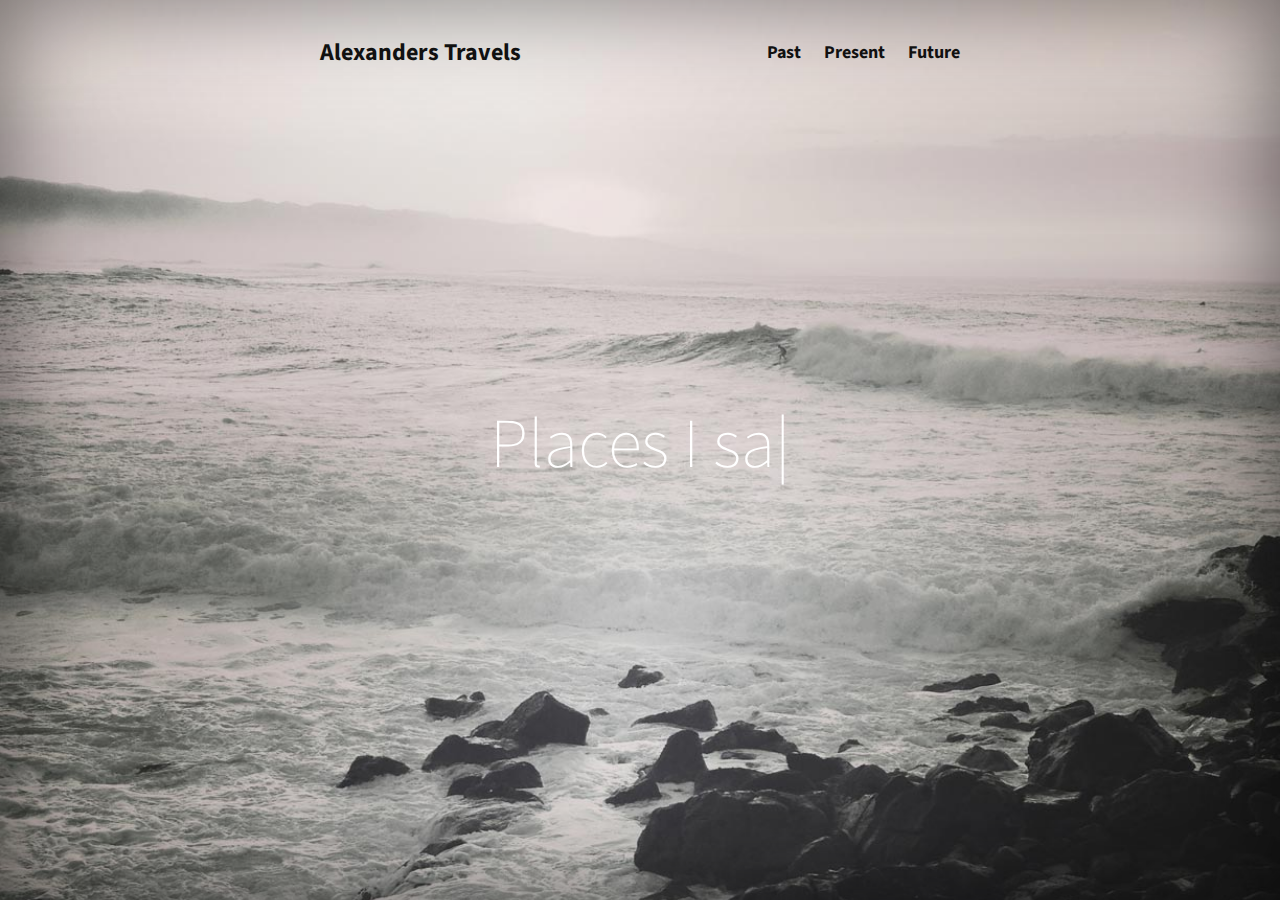
==== index.html @ 04cfc616 "typed" ====
<!DOCTYPE html>
<html lang="en">
  <head>
    <meta charset="utf-8">
    <meta http-equiv="X-UA-Compatible" content="IE=edge">
    <meta name="viewport" content="width=device-width, initial-scale=1">

    <title>Alexanders Travels</title>

    <!-- Image Hover-->
    <link rel="stylesheet" type="text/css" href="css/normalize.css" />
    <link rel="stylesheet" type="text/css" href="css/set2.css" />

    <!-- Bootstrap -->
    <link href="css/bootstrap.min.css" rel="stylesheet">
    <link href="css/cover.css" rel="stylesheet">
    <link href="style.css" rel="stylesheet">

    <!-- Google Fonts -->
    <link href='http://fonts.googleapis.com/css?family=Source+Sans+Pro:200,300,400,600,700,900,200italic,300italic,400italic,600italic,700italic,900italic' rel='stylesheet' type='text/css'>

    <!-- jQuery -->
    <script src="https://ajax.googleapis.com/ajax/libs/jquery/1.11.1/jquery.min.js"></script>
    <script src="js/modernizr.custom.js"></script>


    <script>
      $(window).load(function(){
        $("#content-right > section > div").addClass("span");
      });
    </script>

    <!-- Type.js -->
    <script src="js/typed.js" type="text/javascript"></script>
    <script>
    $(function(){

        $("#typed").typed({
            strings: ["Places I saw,\nwhere I am now\n and future plans.", "Maybe."],
            typeSpeed: 30,
            backDelay: 500,
            loop: false,
            // defaults to false for infinite loop
            loopCount: false,
            callback: function(){ foo(); },
            resetCallback: function() { newTyped(); }
        });

        $(".reset").click(function(){
            $("#typed").typed('reset');
        });

    });

    function newTyped(){ /* A new typed object */ }

    function foo(){
      $(".container").addClass("show");

      // Set height of the window and scroll after type function to it
      var scrollHeight = $(window).height();
      jQuery('body,html').animate({
          scrollTop: scrollHeight+60
      }, 2000);

    }

    </script>


    <!-- jQuery -->
    <script src="js/jquery.jscroll.min.js"></script>
    <script>
      $('.jscroll').jscroll({
          loadingHtml: '<img src="loading.gif" alt="Loading" /> Loading...',
          padding: 20,
          nextSelector: 'a.jscroll-next:last',
          contentSelector: 'li'
      });
    </script>

  </head>
  <body id="scroll-able" data-spy="scroll" data-target="#target_nav" >
    <div class="site-wrapper">
      <div class="site-wrapper-inner">
        <div class="cover-container">
          <div class="masthead clearfix">
            <div class="inner">
              <h3 class="masthead-brand"><a href="#">Alexanders Travels</a></h3>
              <nav>
                <ul class="nav masthead-nav nav-collapsable">
                  <li><a href="#past" title="Past">Past</a>
                    <ul>
                      <li><a href="#newyork">New York</a></li>
                      <li><a href="#corse">Corse</a></li>
                      <li><a href="#hawaii">Hawaii</a></li>
                      <li><a href="#boston">Boston</a></li>
                      <li><a href="#southgermany">South Germany</a></li>
                      <li><a href="#rome">Rome</a></li>
                      <li><a href="#canaryislands">Canary Islands</a></li>
                      <li><a href="#shanghaiandbeijing">Shanghai & Beijing</a></li>
                    </ul>
                  </li>
                  <li><a href="#present" title="Present">Present</a>
                    <ul>
                      <li><a href="#london">London</a></li>
                    </ul>
                  </li>
                  <li><a href="#future" title="Future">Future</a>
                    <ul>
                      <li><a href="#scandinavia">Scandinavia</a></li>
                      <li><a href="#southamerica">South America</a></li>
                      <li><a href="#australiaandnewzealand">Australia & New Zealand</a></li>
                    </ul>
                  </li>
                </ul>
              </nav>
            </div>
          </div>
          <div class="inner">
            <h1 class="cover-heading"><span id="typed" style="white-space:pre;"></span></h1>
          </div>
        </div>
      </div>
    </div>
    <div class="container" >
      <div class="row">
        <div class="col-md-3">
          <div class="col-md-9 sidebar-offcanvas" id="sidebar" role="navigation">
            <nav id="target_nav">
              <ul class="list-group nav">
                <li id="sidemenu-past"><a href="#past" class="list-group-item">Past</a>
                  <ul>
                    <li><a href="#newyork">New York</a></li>
                    <li><a href="#corse">Corse</a></li>
                    <li><a href="#hawaii">Hawaii</a></li>
                    <li><a href="#boston">Boston</a></li>
                    <li><a href="#southgermany">South Germany</a></li>
                    <li><a href="#rome">Rome</a></li>
                    <li><a href="#canaryislands">Canary Islands</a></li>
                    <li><a href="#shanghaiandbeijing">Shanghai & Beijing</a></li>
                  </ul>
                </li>
                <li id="sidemenu-present"><a href="#present" class="list-group-item">Present</a>
                  <ul>
                    <li><a href="#london">London</a></li>
                  </ul>
                </li>
                <li id="sidemenu-future"><a href="#future" class="list-group-item">Future</a>
                  <ul>
                    <li><a href="#scandinavia">Scandinavia</a></li>
                    <li><a href="#southamerica">South America</a></li>
                    <li><a href="#australiaandnewzealand">Australia & New Zealand</a></li>
                  </ul>
                </li>
              </ul>
            </nav>
          </div>
        </div>
        <!-- New York -->
        <div class="col-md-9 grid cs-style-4" id="content-right">
          <section class="row" id="past">
            <div class="row" id="newyork" class="jscroll">
              <div class="col-md-12">
                <figure class="effect-julia">
                  <div>
                    <a href="images/1.jpg" class="strip" data-strip-caption="Caption below the image" data-strip-group="newyork" data-strip-options="side: 'top'">
                      <img src="images/places/ny2.jpg" />
                    </a>
                  </div>
                <figcaption>
                  <h2>New <span>York</span></h2>
                </figcaption>
              </figure>
              </div>
            </div>
            <div class="row">
              <div class="col-md-6 map-6">
                <iframe frameborder="0" style="border:0" src="https://www.google.com/maps/embed/v1/place?q=New%20York%2C%20NY%2C%20United%20States&key=AIzaSyAYdfMCXZvdqZY4-oRh1ElMFZOOAU00XZU"></iframe>
              </div>
              <div class="col-md-6">
                <h1 class="text-left">The city that never sleeps </h1>
                <p class="lead text-left">Lorem ipsum dolor sit amet, consetetur sadipscing elitr, et dolore maga. At vero eos et accusam et justo duo dolores et ea rebum. Stet clita kasd gubergren, no sea takimata sanctus est Lorem ipsum dolor sit amet. Lorem ipsum dolor sit amet, consetetur sadipscing elitr, sed diam nonumy eirmod tempor invidunt ut labore et dolore magna.</p>
              </div>
            </div>
            <div class="row last">
              <div class="col-md-6">
                  <a href="">
                    <img src="images/places/ny1.jpg" />
                  </a>
              </div>
              <div class="col-md-6">
                  <a href="">
                    <img src="images/places/ny2.jpg" />
                  </a>
              </div>
              <div class="next"><a href="#corse">next</a></div>
            </div>
            <!-- Corse -->
            <div class="row" id="corse" class="jscroll">
              <div class="col-md-12">
                <figure class="effect-julia">
                  <div>
                    <a href="images/1.jpg" class="strip" data-strip-caption="Caption below the image" data-strip-group="newyork" data-strip-options="side: 'top'">
                      <img src="images/places/c1.jpg" />
                    </a>
                  </div>
                <figcaption>
                  <h2>Corse</h2>
                </figcaption>
              </figure>
              </div>
            </div>
            <div class="row">
              <div class="col-md-6">
                <h1 class="text-left">The city that never sleeps</h1>
                <p class="lead text-left">Lorem ipsum dolor sit amet, consetetur sadipscing elitr, et dolore maga. At vero eos et accusam et justo duo dolores et ea rebum. Stet clita kasd gubergren, no sea takimata sanctus est Lorem ipsum dolor sit amet. Lorem ipsum dolor sit amet, consetetur sadipscing elitr, sed diam nonumy eirmod tempor invidunt ut labore et dolore magna.</p>
              </div>
              <div class="col-md-6 map-6">
                <iframe frameborder="0" style="border:0" src="https://www.google.com/maps/embed/v1/place?q=Corse%2C%20France&key=AIzaSyAYdfMCXZvdqZY4-oRh1ElMFZOOAU00XZU"></iframe>
              </div>
            </div>
            <div class="row last">
              <div class="col-md-6">
                  <a href="">
                    <img src="images/places/c2.jpg" />
                  </a>
              </div>
              <div class="col-md-6">
                  <a href="">
                    <img src="images/places/c3.jpg" />
                  </a>
              </div>
            </div>
            <!-- Hawaii -->
            <div class="row" id="hawaii" class="jscroll">
              <div class="col-md-12">
                <figure class="effect-julia">
                  <div>
                    <a href="images/1.jpg" class="strip" data-strip-caption="Caption below the image" data-strip-group="newyork" data-strip-options="side: 'top'">
                      <img src="images/places/h12.jpg" />
                    </a>
                  </div>
                <figcaption>
                  <h2><span>Hawaii</span></h2>
                </figcaption>
              </figure>
              </div>
            </div>
            <div class="row">
              <div class="col-md-6">
                <h1 class="text-left">The city that never sleeps</h1>
                <p class="lead text-left">Lorem ipsum dolor sit amet, consetetur sadipscing elitr, et dolore maga. At vero eos et accusam et justo duo dolores et ea rebum. Stet clita kasd gubergren, no sea takimata sanctus est Lorem ipsum dolor sit amet. Lorem ipsum dolor sit amet, consetetur sadipscing elitr, sed diam nonumy eirmod tempor invidunt ut labore et dolore magna.</p>
              </div>
              <div class="col-md-6 map-6">
                <iframe width="100%" height="100%" frameborder="0" style="border:0" src="https://www.google.com/maps/embed/v1/place?q=New%20York%2C%20NY%2C%20United%20States&key=AIzaSyAYdfMCXZvdqZY4-oRh1ElMFZOOAU00XZU"></iframe>
              </div>
            </div>
            <div class="row">
              <div class="col-md-6">
                  <a href="">
                    <img src="images/places/h1.jpg" />
                  </a>
              </div>
              <div class="col-md-6">
                  <a href="">
                    <img src="images/places/h2.jpg" />
                  </a>
              </div>
            </div>
            <div class="row">
              <div class="col-md-6">
                  <a href="">
                    <img src="images/places/h3.jpg" />
                  </a>
              </div>
              <div class="col-md-6">
                  <a href="">
                    <img src="images/places/h4.jpg" />
                  </a>
              </div>
            </div>
            <div class="row">
              <div class="col-md-6">
                  <a href="">
                    <img src="images/places/h5.jpg" />
                  </a>
              </div>
              <div class="col-md-6">
                  <a href="">
                    <img src="images/places/h6.jpg" />
                  </a>
              </div>
            </div>
            <div class="row">
              <div class="col-md-6">
                  <a href="">
                    <img src="images/places/h7.jpg" />
                  </a>
              </div>
              <div class="col-md-6">
                  <a href="">
                    <img src="images/places/h8.jpg" />
                  </a>
              </div>
            </div>
            <div class="row">
              <div class="col-md-6">
                  <a href="">
                    <img src="images/places/h9.jpg" />
                  </a>
              </div>
              <div class="col-md-6">
                  <a href="">
                    <img src="images/places/h10.jpg" />
                  </a>
              </div>
            </div>
            <div class="row last">
              <div class="col-md-6">
                  <a href="">
                    <img src="images/places/h11.jpg" />
                  </a>
              </div>
              <div class="col-md-6">
                  <a href="">
                    <img src="images/places/h13.jpg" />
                  </a>
              </div>
            </div>
            <!-- Boston -->
            <div class="row" id="boston">
              <div class="col-md-12">
                <figure class="effect-julia">
                  <div>
                    <a href="images/1.jpg" class="strip" data-strip-caption="Caption below the image" data-strip-group="newyork" data-strip-options="side: 'top'">
                      <img src="images/places/b13.jpg" />
                    </a>
                  </div>
                <figcaption>
                  <h2>Boston</h2>
                </figcaption>
              </figure>
              </div>
            </div>
            <div class="row">
              <div class="col-md-6">
                <h1 class="text-left">The city that never sleeps</h1>
                <p class="lead text-left">Lorem ipsum dolor sit amet, consetetur sadipscing elitr, et dolore maga. At vero eos et accusam et justo duo dolores et ea rebum. Stet clita kasd gubergren, no sea takimata sanctus est Lorem ipsum dolor sit amet. Lorem ipsum dolor sit amet, consetetur sadipscing elitr, sed diam nonumy eirmod tempor invidunt ut labore et dolore magna.</p>
              </div>
              <div class="col-md-6 map-6">
                <iframe frameborder="0" style="border:0" src="https://www.google.com/maps/embed/v1/place?q=Boston%2C%20MA%2C%20United%20States&key=AIzaSyAYdfMCXZvdqZY4-oRh1ElMFZOOAU00XZU"></iframe>
              </div>
            </div>
            <div class="row">
              <div class="col-md-6">
                  <a href="">
                    <img src="images/places/b1.jpg" />
                  </a>
              </div>
              <div class="col-md-6">
                  <a href="">
                    <img src="images/places/b2.jpg" />
                  </a>
              </div>
            </div>
            <div class="row">
              <div class="col-md-6">
                  <a href="">
                    <img src="images/places/b3.jpg" />
                  </a>
              </div>
              <div class="col-md-6">
                  <a href="">
                    <img src="images/places/b4.jpg" />
                  </a>
              </div>
            </div>
            <div class="row">
              <div class="col-md-6">
                  <a href="">
                    <img src="images/places/b5.jpg" />
                  </a>
              </div>
              <div class="col-md-6">
                  <a href="">
                    <img src="images/places/b6.jpg" />
                  </a>
              </div>
            </div>
            <div class="row">
              <div class="col-md-6">
                  <a href="">
                    <img src="images/places/b7.jpg" />
                  </a>
              </div>
              <div class="col-md-6">
                  <a href="">
                    <img src="images/places/b8.jpg" />
                  </a>
              </div>
            </div>
            <div class="row">
              <div class="col-md-6">
                  <a href="">
                    <img src="images/places/b9.jpg" />
                  </a>
              </div>
              <div class="col-md-6">
                  <a href="">
                    <img src="images/places/b10.jpg" />
                  </a>
              </div>
            </div>
            <div class="row last">
              <div class="col-md-6">
                  <a href="">
                    <img src="images/places/b11.jpg" />
                  </a>
              </div>
              <div class="col-md-6">
                  <a href="">
                    <img src="images/places/b12.jpg" />
                  </a>
              </div>
            </div>
            <!-- South Germany -->
            <div class="row" id="southgermany">
              <div class="col-md-12">
                <figure class="effect-julia">
                  <div>
                    <a href="images/1.jpg" class="strip" data-strip-caption="Caption below the image" data-strip-group="newyork" data-strip-options="side: 'top'">
                      <img src="images/places/sd2.jpg" />
                    </a>
                  </div>
                <figcaption>
                  <h2>South <span>Germany</span></h2>
                </figcaption>
              </figure>
              </div>
            </div>
            <div class="row">
              <div class="col-md-6">
                <h1 class="text-left">The city that never sleeps</h1>
                <p class="lead text-left">Lorem ipsum dolor sit amet, consetetur sadipscing elitr, et dolore maga. At vero eos et accusam et justo duo dolores et ea rebum. Stet clita kasd gubergren, no sea takimata sanctus est Lorem ipsum dolor sit amet. Lorem ipsum dolor sit amet, consetetur sadipscing elitr, sed diam nonumy eirmod tempor invidunt ut labore et dolore magna.</p>
              </div>
              <div class="col-md-6 map-6">
                <iframe frameborder="0" style="border:0" src="https://www.google.com/maps/embed/v1/place?q=Corse%2C%20France&key=AIzaSyAYdfMCXZvdqZY4-oRh1ElMFZOOAU00XZU"></iframe>
              </div>
            </div>
            <div class="row">
              <div class="col-md-6">
                  <a href="">
                    <img src="images/places/sd1.jpg" />
                  </a>
              </div>
              <div class="col-md-6">
                  <a href="">
                    <img src="images/places/sd3.jpg" />
                  </a>
              </div>
            </div>
            <div class="row">
              <div class="col-md-6">
                  <a href="">
                    <img src="images/places/sd4.jpg" />
                  </a>
              </div>
              <div class="col-md-6">
                  <a href="">
                    <img src="images/places/sd5.jpg" />
                  </a>
              </div>
            </div>
            <div class="row">
              <div class="col-md-6">
                  <a href="">
                    <img src="images/places/sd6.jpg" />
                  </a>
              </div>
              <div class="col-md-6">
                  <a href="">
                    <img src="images/places/sd7.jpg" />
                  </a>
              </div>
            </div>
            <div class="row">
              <div class="col-md-6">
                  <a href="">
                    <img src="images/places/sd8.jpg" />
                  </a>
              </div>
              <div class="col-md-6">
                  <a href="">
                    <img src="images/places/sd9.jpg" />
                  </a>
              </div>
            </div>
            <div class="row last">
              <div class="col-md-6">
                  <a href="">
                    <img src="images/places/sd10.jpg" />
                  </a>
              </div>
              <div class="col-md-6">
                  <a href="">
                    <img src="images/places/sd11.jpg" />
                  </a>
              </div>
            </div>
            <!-- Rome -->
            <div class="row" id="rome">
              <div class="col-md-12">
                <figure class="effect-julia">
                  <div>
                    <a href="images/1.jpg" class="strip" data-strip-caption="Caption below the image" data-strip-group="newyork" data-strip-options="side: 'top'">
                      <img src="images/places/r2.jpg" />
                    </a>
                  </div>
                <figcaption>
                  <h2><span>Rome</span></h2>
                </figcaption>
              </figure>
              </div>
            </div>
            <div class="row">
              <div class="col-md-6">
                <h1 class="text-left">The city that never sleeps</h1>
                <p class="lead text-left">Lorem ipsum dolor sit amet, consetetur sadipscing elitr, et dolore maga. At vero eos et accusam et justo duo dolores et ea rebum. Stet clita kasd gubergren, no sea takimata sanctus est Lorem ipsum dolor sit amet. Lorem ipsum dolor sit amet, consetetur sadipscing elitr, sed diam nonumy eirmod tempor invidunt ut labore et dolore magna.</p>
              </div>
              <div class="col-md-6 map-6">
                <iframe frameborder="0" style="border:0" src="https://www.google.com/maps/embed/v1/place?q=Corse%2C%20France&key=AIzaSyAYdfMCXZvdqZY4-oRh1ElMFZOOAU00XZU"></iframe>
              </div>
            </div>
            <div class="row last">
              <div class="col-md-6">
                  <a href="">
                    <img src="images/places/r1.jpg" />
                  </a>
              </div>
              <div class="col-md-6">
                  <a href="">
                    <img src="" />
                  </a>
              </div>
            </div>
            <!-- Canary Islands -->
            <div class="row" id="canaryislands">
              <div class="col-md-12">
                <figure class="effect-julia">
                  <div>
                    <a href="images/1.jpg" class="strip" data-strip-caption="Caption below the image" data-strip-group="newyork" data-strip-options="side: 'top'">
                      <img src="images/places/ci4.jpg" />
                    </a>
                  </div>
                <figcaption>
                  <h2><span>Canary</span> Islands</h2>
                </figcaption>
              </figure>
              </div>
            </div>
            <div class="row">
              <div class="col-md-6">
                <h1 class="text-left">The city that never sleeps</h1>
                <p class="lead text-left">Lorem ipsum dolor sit amet, consetetur sadipscing elitr, et dolore maga. At vero eos et accusam et justo duo dolores et ea rebum. Stet clita kasd gubergren, no sea takimata sanctus est Lorem ipsum dolor sit amet. Lorem ipsum dolor sit amet, consetetur sadipscing elitr, sed diam nonumy eirmod tempor invidunt ut labore et dolore magna.</p>
              </div>
              <div class="col-md-6 map-6">
                <iframe frameborder="0" style="border:0" src="https://www.google.com/maps/embed/v1/place?q=Corse%2C%20France&key=AIzaSyAYdfMCXZvdqZY4-oRh1ElMFZOOAU00XZU"></iframe>
              </div>
            </div>
            <div class="row">
              <div class="col-md-6">
                  <a href="">
                    <img src="images/places/ci1.jpg" />
                  </a>
              </div>
              <div class="col-md-6">
                  <a href="">
                    <img src="images/places/ci2.jpg" />
                  </a>
              </div>
            </div>
            <div class="row last">
              <div class="col-md-6">
                  <a href="">
                    <img src="images/places/ci5.jpg" />
                  </a>
              </div>
              <div class="col-md-6">
                  <a href="">
                    <img src="images/places/ci3.jpg" />
                  </a>
              </div>
            </div>
            <!-- Shanghai and Beijing -->
            <div class="row" id="shanghaiandbeijing">
              <div class="col-md-12">
                <figure class="effect-julia">
                  <div>
                    <a href="images/1.jpg" class="strip" data-strip-caption="Caption below the image" data-strip-group="newyork" data-strip-options="side: 'top'">
                      <img src="images/places/ch5.jpg" />
                    </a>
                  </div>
                <figcaption>
                  <h2>Shanghai & <span>Beijing</span></h2>
                </figcaption>
              </figure>
              </div>
            </div>
            <div class="row">
              <div class="col-md-6">
                <h1 class="text-left">The city that never sleeps</h1>
                <p class="lead text-left">Lorem ipsum dolor sit amet, consetetur sadipscing elitr, et dolore maga. At vero eos et accusam et justo duo dolores et ea rebum. Stet clita kasd gubergren, no sea takimata sanctus est Lorem ipsum dolor sit amet. Lorem ipsum dolor sit amet, consetetur sadipscing elitr, sed diam nonumy eirmod tempor invidunt ut labore et dolore magna.</p>
              </div>
              <div class="col-md-6 map-6">
                <iframe frameborder="0" style="border:0" src="https://www.google.com/maps/embed/v1/place?q=Corse%2C%20France&key=AIzaSyAYdfMCXZvdqZY4-oRh1ElMFZOOAU00XZU"></iframe>
              </div>
            </div>
            <div class="row">
              <div class="col-md-6">
                  <a href="">
                    <img src="images/places/ch1.jpg" />
                  </a>
              </div>
              <div class="col-md-6">
                  <a href="">
                    <img src="images/places/ch2.jpg" />
                  </a>
              </div>
            </div>
            <div class="row">
              <div class="col-md-6">
                  <a href="">
                    <img src="images/places/ch3.jpg" />
                  </a>
              </div>
              <div class="col-md-6">
                  <a href="">
                    <img src="images/places/ch4.jpg" />
                  </a>
              </div>
            </div>
            <div class="row">
              <div class="col-md-6">
                  <a href="">
                    <img src="images/places/ch6.jpg" />
                  </a>
              </div>
              <div class="col-md-6">
                  <a href="">
                    <img src="images/places/ch7.jpg" />
                  </a>
              </div>
            </div>
            <div class="row">
              <div class="col-md-6">
                  <a href="">
                    <img src="images/places/ch8.jpg" />
                  </a>
              </div>
              <div class="col-md-6">
                  <a href="">
                    <img src="images/places/ch9.jpg" />
                  </a>
              </div>
            </div>
            <div class="row last">
              <div class="col-md-6">
                  <a href="">
                    <img src="images/places/ch10.jpg" />
                  </a>
              </div>
              <div class="col-md-6">
                  <a href="">
                    <img src="" />
                  </a>
              </div>
            </div>
            <!-- -->

          </section>
          <section class="row" id="present">
            <!-- London -->
            <div class="row" id="london">
              <div class="col-md-12">
                <figure class="effect-julia">
                  <div>
                    <a href="images/1.jpg" class="strip" data-strip-caption="Caption below the image" data-strip-group="newyork" data-strip-options="side: 'top'">
                      <img src="images/places/l5.jpg" />
                    </a>
                  </div>
                <figcaption>
                  <h2><span>London</span></h2>
                </figcaption>
              </figure>
              </div>
            </div>
            <div class="row">
              <div class="col-md-6">
                <h1 class="text-left">The city that never sleeps</h1>
                <p class="lead text-left">Lorem ipsum dolor sit amet, consetetur sadipscing elitr, et dolore maga. At vero eos et accusam et justo duo dolores et ea rebum. Stet clita kasd gubergren, no sea takimata sanctus est Lorem ipsum dolor sit amet. Lorem ipsum dolor sit amet, consetetur sadipscing elitr, sed diam nonumy eirmod tempor invidunt ut labore et dolore magna.</p>
              </div>
              <div class="col-md-6 map-6">
                <iframe frameborder="0" style="border:0" src="https://www.google.com/maps/embed/v1/place?q=Corse%2C%20France&key=AIzaSyAYdfMCXZvdqZY4-oRh1ElMFZOOAU00XZU"></iframe>
              </div>
            </div>
            <div class="row">
              <div class="col-md-6">
                  <a href="">
                    <img src="images/places/l1.jpg" />
                  </a>
              </div>
              <div class="col-md-6">
                  <a href="">
                    <img src="images/places/l2.jpg" />
                  </a>
              </div>
            </div>
            <div class="row">
              <div class="col-md-6">
                  <a href="">
                    <img src="images/places/l3.jpg" />
                  </a>
              </div>
              <div class="col-md-6">
                  <a href="">
                    <img src="images/places/l4.jpg" />
                  </a>
              </div>
            </div>
            <div class="row">
              <div class="col-md-6">
                  <a href="">
                    <img src="images/places/l15.jpg" />
                  </a>
              </div>
              <div class="col-md-6">
                  <a href="">
                    <img src="images/places/l6.jpg" />
                  </a>
              </div>
            </div>
            <div class="row">
              <div class="col-md-6">
                  <a href="">
                    <img src="images/places/l7.jpg" />
                  </a>
              </div>
              <div class="col-md-6">
                  <a href="">
                    <img src="images/places/l8.jpg" />
                  </a>
              </div>
            </div>
            <div class="row">
              <div class="col-md-6">
                  <a href="">
                    <img src="images/places/l9.jpg" />
                  </a>
              </div>
              <div class="col-md-6">
                  <a href="">
                    <img src="images/places/l10.jpg" />
                  </a>
              </div>
            </div>
            <div class="row">
              <div class="col-md-6">
                  <a href="">
                    <img src="images/places/l11.jpg" />
                  </a>
              </div>
              <div class="col-md-6">
                  <a href="">
                    <img src="images/places/l12.jpg" />
                  </a>
              </div>
            </div>
            <div class="row">
              <div class="col-md-6">
                  <a href="">
                    <img src="images/places/l13.jpg" />
                  </a>
              </div>
              <div class="col-md-6">
                  <a href="">
                    <img src="images/places/l14.jpg" />
                  </a>
              </div>

            </div>

          </section>
          <section class="row" id="future">
            <div class="col-md-12"><img src="images/future.jpg" /></div>

          </section>
        </div>
      </div>
    </div>

    <!-- jQuery (necessary for Bootstrap's JavaScript plugins) -->
    <script type="text/javascript" src="js/jquery.sticky.js"></script>

    <!-- Strip Gallery -->
    <script type="text/javascript" src="js/strip.pkgd.min.js"></script>
    <link rel="stylesheet" type="text/css" href="css/strip.css"/>

    <!-- Include all compiled plugins (below), or include individual files as needed -->
    <script src="js/bootstrap.min.js"></script>
    <script src="js/toucheffects.js"></script>

    <script>
      // Sidebar fixed on the left side
      $(window).load(function(){
        $("#sidebar").sticky({ topSpacing: 100, center:true, className:"hey" });
      });

    </script>

  </body>
</html>
---- css/set2.css ----
.grid {
	position: relative;
	clear: both;
	margin: 0 auto;
	padding: 1em 0 4em;
	max-width: 1000px;
	list-style: none;
	text-align: center;
}

/* Common style */
.grid figure {
	position: relative;
	float: left;
	overflow: hidden;
	margin: 10px 1%;
	min-width: 320px;
	max-width: 480px;
	max-height: 360px;
	width: 48%;
	height: auto;
	background: #3085a3;
	text-align: center;
	cursor: pointer;
}

.grid figure img {
	position: relative;
	display: block;
	min-height: 100%;
	max-width: 100%;
	opacity: 0.8;
}

.grid figure figcaption {
	padding: 2em;
	color: #fff;
	text-transform: uppercase;
	font-size: 1.25em;
	-webkit-backface-visibility: hidden;
	backface-visibility: hidden;
}

.grid figure figcaption::before,
.grid figure figcaption::after {
	pointer-events: none;
}

.grid figure figcaption,
.grid figure figcaption > a {
	position: absolute;
	top: 0;
	left: 0;
	width: 100%;
	height: 100%;
}

/* Anchor will cover the whole item by default */
/* For some effects it will show as a button */
.grid figure figcaption > a {
	z-index: 1000;
	text-indent: 200%;
	white-space: nowrap;
	font-size: 0;
	opacity: 0;
}

.grid figure h2 {
	word-spacing: -0.15em;
	font-weight: 300;
}

.grid figure h2 span {
	font-weight: 800;
}

.grid figure h2,
.grid figure p {
	margin: 0;
}

.grid figure p {
	letter-spacing: 1px;
	font-size: 68.5%;
}

/* Individual effects */

/*---------------*/
/***** Julia *****/
/*---------------*/

figure.effect-julia {
	background: #2f3238;
}

figure.effect-julia img {
	max-width: none;
	height: 400px;
	-webkit-transition: opacity 1s, -webkit-transform 1s;
	transition: opacity 1s, transform 1s;
	-webkit-backface-visibility: hidden;
	backface-visibility: hidden;
}

figure.effect-julia figcaption {
	text-align: left;
}

figure.effect-julia h2 {
	position: relative;
	padding: 0.5em 0;
}

figure.effect-julia p {
	display: inline-block;
	margin: 0 0 0.25em;
	padding: 0.4em 1em;
	background: rgba(255,255,255,0.9);
	color: #2f3238;
	text-transform: none;
	font-weight: 500;
	font-size: 75%;
	-webkit-transition: opacity 0.35s, -webkit-transform 0.35s;
	transition: opacity 0.35s, transform 0.35s;
	-webkit-transform: translate3d(-360px,0,0);
	transform: translate3d(-360px,0,0);
}

figure.effect-julia p:first-child {
	-webkit-transition-delay: 0.15s;
	transition-delay: 0.15s;
}

figure.effect-julia p:nth-of-type(2) {
	-webkit-transition-delay: 0.1s;
	transition-delay: 0.1s;
}

figure.effect-julia p:nth-of-type(3) {
	-webkit-transition-delay: 0.05s;
	transition-delay: 0.05s;
}

figure.effect-julia:hover p:first-child {
	-webkit-transition-delay: 0s;
	transition-delay: 0s;
}

figure.effect-julia:hover p:nth-of-type(2) {
	-webkit-transition-delay: 0.05s;
	transition-delay: 0.05s;
}

figure.effect-julia:hover p:nth-of-type(3) {
	-webkit-transition-delay: 0.1s;
	transition-delay: 0.1s;
}

figure.effect-julia:hover img {
	opacity: 0.4;
	-webkit-transform: scale3d(1.1,1.1,1);
	transform: scale3d(1.1,1.1,1);
}

figure.effect-julia:hover p {
	opacity: 1;
	-webkit-transform: translate3d(0,0,0);
	transform: translate3d(0,0,0);
}

/*-----------------*/
/***** Goliath *****/
/*-----------------*/

figure.effect-goliath {
	background: #df4e4e;
}

figure.effect-goliath img,
figure.effect-goliath h2 {
	-webkit-transition: -webkit-transform 0.35s;
	transition: transform 0.35s;
}

figure.effect-goliath img {
	-webkit-backface-visibility: hidden;
	backface-visibility: hidden;
}

figure.effect-goliath h2,
figure.effect-goliath p {
	position: absolute;
	bottom: 0;
	left: 0;
	padding: 30px;
}

figure.effect-goliath p {
	text-transform: none;
	font-size: 90%;
	opacity: 0;
	-webkit-transition: opacity 0.35s, -webkit-transform 0.35s;
	transition: opacity 0.35s, transform 0.35s;
	-webkit-transform: translate3d(0,50px,0);
	transform: translate3d(0,50px,0);
}

figure.effect-goliath:hover img {
	-webkit-transform: translate3d(0,-80px,0);
	transform: translate3d(0,-80px,0);
}

figure.effect-goliath:hover h2 {
	-webkit-transform: translate3d(0,-100px,0);
	transform: translate3d(0,-100px,0);
}

figure.effect-goliath:hover p {
	opacity: 1;
	-webkit-transform: translate3d(0,0,0);
	transform: translate3d(0,0,0);
}

/*-----------------*/
/***** Hera *****/
/*-----------------*/

figure.effect-hera {
	background: #303fa9;
}

figure.effect-hera h2 {
	font-size: 158.75%;
}

figure.effect-hera h2,
figure.effect-hera p {
	position: absolute;
	top: 50%;
	left: 50%;
	-webkit-transition: opacity 0.35s, -webkit-transform 0.35s;
	transition: opacity 0.35s, transform 0.35s;
	-webkit-transform: translate3d(-50%,-50%,0);
	transform: translate3d(-50%,-50%,0);
	-webkit-transform-origin: 50%;
	transform-origin: 50%;
}

figure.effect-hera figcaption::before {
	position: absolute;
	top: 50%;
	left: 50%;
	width: 200px;
	height: 200px;
	border: 2px solid #fff;
	content: '';
	opacity: 0;
	-webkit-transition: opacity 0.35s, -webkit-transform 0.35s;
	transition: opacity 0.35s, transform 0.35s;
	-webkit-transform: translate3d(-50%,-50%,0) rotate3d(0,0,1,-45deg) scale3d(0,0,1);
	transform: translate3d(-50%,-50%,0) rotate3d(0,0,1,-45deg) scale3d(0,0,1);
	-webkit-transform-origin: 50%;
	transform-origin: 50%;
}

figure.effect-hera p {
	width: 100px;
	text-transform: none;
	font-size: 121%;
	line-height: 2;
}

figure.effect-hera p a {
	color: #fff;
}

figure.effect-hera p a:hover,
figure.effect-hera p a:focus {
	opacity: 0.6;
}

figure.effect-hera p a i {
	opacity: 0;
	-webkit-transition: opacity 0.35s, -webkit-transform 0.35s;
	transition: opacity 0.35s, transform 0.35s;
}

figure.effect-hera p a:first-child i {
	-webkit-transform: translate3d(-60px,-60px,0);
	transform: translate3d(-60px,-60px,0);
}

figure.effect-hera p a:nth-child(2) i {
	-webkit-transform: translate3d(60px,-60px,0);
	transform: translate3d(60px,-60px,0);
}

figure.effect-hera p a:nth-child(3) i {
	-webkit-transform: translate3d(-60px,60px,0);
	transform: translate3d(-60px,60px,0);
}

figure.effect-hera p a:nth-child(4) i {
	-webkit-transform: translate3d(60px,60px,0);
	transform: translate3d(60px,60px,0);
}

figure.effect-hera:hover figcaption::before {
	opacity: 1;
	-webkit-transform: translate3d(-50%,-50%,0) rotate3d(0,0,1,-45deg) scale3d(1,1,1);
	transform: translate3d(-50%,-50%,0) rotate3d(0,0,1,-45deg) scale3d(1,1,1);
}

figure.effect-hera:hover h2 {
	opacity: 0;
	-webkit-transform: translate3d(-50%,-50%,0) scale3d(0.8,0.8,1);
	transform: translate3d(-50%,-50%,0) scale3d(0.8,0.8,1);
}

figure.effect-hera:hover p i:empty {
	-webkit-transform: translate3d(0,0,0);
	transform: translate3d(0,0,0); /* just because it's stronger than nth-child */
	opacity: 1;
}

/*-----------------*/
/***** Winston *****/
/*-----------------*/

figure.effect-winston {
	background: #162633;
	text-align: left;
}

figure.effect-winston img {
	-webkit-transition: opacity 0.45s;
	transition: opacity 0.45s;
	-webkit-backface-visibility: hidden;
	backface-visibility: hidden;
}

figure.effect-winston figcaption::before {
	position: absolute;
	top: 0;
	left: 0;
	width: 100%;
	height: 100%;
	background: url(../img/triangle.svg) no-repeat center center;
	background-size: 100% 100%;
	content: '';
	-webkit-transition: opacity 0.45s, -webkit-transform 0.45s;
	transition: opacity 0.45s, transform 0.45s;
	-webkit-transform: rotate3d(0,0,1,45deg);
	transform: rotate3d(0,0,1,45deg);
	-webkit-transform-origin: 0 100%;
	transform-origin: 0 100%;
}

figure.effect-winston h2 {
	-webkit-transition: -webkit-transform 0.35s;
	transition: transform 0.35s;
	-webkit-transform: translate3d(0,20px,0);
	transform: translate3d(0,20px,0);
}

figure.effect-winston p {
	position: absolute;
	right: 0;
	bottom: 0;
	padding: 0 1.5em 7% 0;
}

figure.effect-winston a {
	margin: 0 10px;
	color: #5d504f;
	font-size: 170%;
}

figure.effect-winston a:hover,
figure.effect-winston a:focus {
	color: #cc6055;
}

figure.effect-winston p a i {
	opacity: 0;
	-webkit-transition: opacity 0.35s, -webkit-transform 0.35s;
	transition: opacity 0.35s, transform 0.35s;
	-webkit-transform: translate3d(0,50px,0);
	transform: translate3d(0,50px,0);
}

figure.effect-winston:hover img {
	opacity: 0.6;
}

figure.effect-winston:hover h2 {
	-webkit-transform: translate3d(0,0,0);
	transform: translate3d(0,0,0);
}

figure.effect-winston:hover figcaption::before {
	opacity: 0.7;
	-webkit-transform: rotate3d(0,0,1,20deg);
	transform: rotate3d(0,0,1,20deg);
}

figure.effect-winston:hover p i {
	opacity: 1;
	-webkit-transform: translate3d(0,0,0);
	transform: translate3d(0,0,0);
}

figure.effect-winston:hover p a:nth-child(3) i {
	-webkit-transition-delay: 0.05s;
	transition-delay: 0.05s;
}

figure.effect-winston:hover p a:nth-child(2) i {
	-webkit-transition-delay: 0.1s;
	transition-delay: 0.1s;
}

figure.effect-winston:hover p a:first-child i {
	-webkit-transition-delay: 0.15s;
	transition-delay: 0.15s;
}

/*-----------------*/
/***** Selena *****/
/*-----------------*/

figure.effect-selena {
	background: #fff;
}

figure.effect-selena img {
	opacity: 0.95;
	-webkit-transition: -webkit-transform 0.35s;
	transition: transform 0.35s;
	-webkit-transform-origin: 50% 50%;
	transform-origin: 50% 50%;
}

figure.effect-selena:hover img {
	-webkit-transform: scale3d(0.95,0.95,1);
	transform: scale3d(0.95,0.95,1);
}

figure.effect-selena h2 {
	-webkit-transition: -webkit-transform 0.35s;
	transition: transform 0.35s;
	-webkit-transform: translate3d(0,20px,0);
	transform: translate3d(0,20px,0);
}

figure.effect-selena p {
	opacity: 0;
	-webkit-transition: opacity 0.35s, -webkit-transform 0.35s;
	transition: opacity 0.35s, transform 0.35s;
	-webkit-transform: perspective(1000px) rotate3d(1,0,0,90deg);
	transform: perspective(1000px) rotate3d(1,0,0,90deg);
	-webkit-transform-origin: 50% 0%;
	transform-origin: 50% 0%;
}

figure.effect-selena:hover h2 {
	-webkit-transform: translate3d(0,0,0);
	transform: translate3d(0,0,0);
}

figure.effect-selena:hover p {
	opacity: 1;
	-webkit-transform: perspective(1000px) rotate3d(1,0,0,0);
	transform: perspective(1000px) rotate3d(1,0,0,0);
}

/*-----------------*/
/***** Terry *****/
/*-----------------*/

figure.effect-terry {
	background: #34495e;
}

figure.effect-terry figcaption {
	padding: 1em;
}

figure.effect-terry figcaption::before,
figure.effect-terry figcaption::after {
	position: absolute;
	width: 200%;
	height: 200%;
	border-style: solid;
	border-color: #101010;
	content: '';
	-webkit-transition: -webkit-transform 0.35s;
	transition: transform 0.35s;
}

figure.effect-terry figcaption::before {
	right: 0;
	bottom: 0;
	border-width: 0 70px 60px 0;
	-webkit-transform: translate3d(70px,60px,0);
	transform: translate3d(70px,60px,0);
}

figure.effect-terry figcaption::after {
	top: 0;
	left: 0;
	border-width: 15px 0 0 15px;
	-webkit-transform: translate3d(-15px,-15px,0);
	transform: translate3d(-15px,-15px,0);
}

figure.effect-terry img,
figure.effect-terry p a {
	-webkit-transition: opacity 0.35s, -webkit-transform 0.35s;
	transition: opacity 0.35s, transform 0.35s;
}

figure.effect-terry img {
	opacity: 0.85;
}

figure.effect-terry h2 {
	position: absolute;
	bottom: 0;
	left: 0;
	padding: 0.4em 10px;
	width: 50%;
	-webkit-transition: -webkit-transform 0.35s;
	transition: transform 0.35s;
	-webkit-transform: translate3d(100%,0,0);
	transform: translate3d(100%,0,0);
}

@media screen and (max-width: 920px) {
	figure.effect-terry h2 {
		padding: 0.75em 10px;
		font-size: 120%;
	}
}

figure.effect-terry p {
	float: right;
	clear: both;
	text-align: left;
	text-transform: none;
	font-size: 111%;
}

figure.effect-terry p a {
	display: block;
	margin-bottom: 1em;
	color: #fff;
	opacity: 0;
	-webkit-transform: translate3d(90px,0,0);
	transform: translate3d(90px,0,0);
}

figure.effect-terry p a:hover,
figure.effect-terry p a:focus {
	color: #f3cf3f;
}

figure.effect-terry:hover figcaption::before,
figure.effect-terry:hover figcaption::after {
	-webkit-transform: translate3d(0,0,0);
	transform: translate3d(0,0,0);
}

figure.effect-terry:hover img {
	opacity: 0.6;

}

figure.effect-terry:hover h2,
figure.effect-terry:hover p a {
	-webkit-transform: translate3d(0,0,0);
	transform: translate3d(0,0,0);
}

figure.effect-terry:hover p a {
	opacity: 1;
}

figure.effect-terry:hover p a:first-child {
	-webkit-transition-delay: 0.025s;
	transition-delay: 0.025s;
}

figure.effect-terry:hover p a:nth-child(2) {
	-webkit-transition-delay: 0.05s;
	transition-delay: 0.05s;
}

figure.effect-terry:hover p a:nth-child(3) {
	-webkit-transition-delay: 0.075s;
	transition-delay: 0.075s;
}

figure.effect-terry:hover p a:nth-child(4) {
	-webkit-transition-delay: 0.1s;
	transition-delay: 0.1s;
}

/*-----------------*/
/***** Phoebe *****/
/*-----------------*/

figure.effect-phoebe {
	background: #675983;
}

figure.effect-phoebe img {
	opacity: 0.85;
	-webkit-transition: opacity 0.35s;
	transition: opacity 0.35s;
}

figure.effect-phoebe:hover img {
	opacity: 0.6;
}

figure.effect-phoebe figcaption::before {
	position: absolute;
	top: 0;
	left: 0;
	width: 100%;
	height: 100%;
	background: url(../img/triangle2.svg) no-repeat center center;
	background-size: 100% 100%;
	content: '';
	-webkit-transition: opacity 0.35s, -webkit-transform 0.35s;
	transition: opacity 0.35s, transform 0.35s;
	-webkit-transform: scale3d(5,2.5,1);
	transform: scale3d(5,2.5,1);
	-webkit-transform-origin: 50% 50%;
	transform-origin: 50% 50%;
}

figure.effect-phoebe:hover figcaption::before {
	opacity: 0.6;
	-webkit-transform: scale3d(1,1,1);
	transform: scale3d(1,1,1);
}

figure.effect-phoebe h2 {
	margin-top: 1em;
	-webkit-transition: transform 0.35s;
	transition: transform 0.35s;
	-webkit-transform: translate3d(0,40px,0);
	transform: translate3d(0,40px,0);
}

figure.effect-phoebe:hover h2 {
	-webkit-transform: translate3d(0,0,0);
	transform: translate3d(0,0,0);
}

figure.effect-phoebe p a {
	color: #fff;
	font-size: 140%;
	opacity: 0;
	position: relative;
	display: inline-block;
	-webkit-transition: opacity 0.35s, -webkit-transform 0.35s;
	transition: opacity 0.35s, transform 0.35s;
}

figure.effect-phoebe p a:first-child {
	-webkit-transform: translate3d(-60px,-60px,0);
	transform: translate3d(-60px,-60px,0);
}

figure.effect-phoebe p a:nth-child(2) {
	-webkit-transform: translate3d(0,60px,0);
	transform: translate3d(0,60px,0);
}

figure.effect-phoebe p a:nth-child(3) {
	-webkit-transform: translate3d(60px,-60px,0);
	transform: translate3d(60px,-60px,0);
}

figure.effect-phoebe:hover p a {
	opacity: 1;
	-webkit-transform: translate3d(0,0,0);
	transform: translate3d(0,0,0);
}

/*-----------------*/
/***** Apollo *****/
/*-----------------*/

figure.effect-apollo {
	background: #3498db;
}

figure.effect-apollo img {
	opacity: 0.95;
	-webkit-transition: opacity 0.35s, -webkit-transform 0.35s;
	transition: opacity 0.35s, transform 0.35s;
	-webkit-transform: scale3d(1.05,1.05,1);
	transform: scale3d(1.05,1.05,1);
}

figure.effect-apollo figcaption::before {
	position: absolute;
	top: 0;
	left: 0;
	width: 100%;
	height: 100%;
	background: rgba(255,255,255,0.5);
	content: '';
	-webkit-transition: -webkit-transform 0.6s;
	transition: transform 0.6s;
	-webkit-transform: scale3d(1.9,1.4,1) rotate3d(0,0,1,45deg) translate3d(0,-100%,0);
	transform: scale3d(1.9,1.4,1) rotate3d(0,0,1,45deg) translate3d(0,-100%,0);
}

figure.effect-apollo p {
	position: absolute;
	right: 0;
	bottom: 0;
	margin: 3em;
	padding: 0 1em;
	max-width: 150px;
	border-right: 4px solid #fff;
	text-align: right;
	opacity: 0;
	-webkit-transition: opacity 0.35s;
	transition: opacity 0.35s;
}

figure.effect-apollo h2 {
	text-align: left;
}

figure.effect-apollo:hover img {
	opacity: 0.6;
	-webkit-transform: scale3d(1,1,1);
	transform: scale3d(1,1,1);
}

figure.effect-apollo:hover figcaption::before {
	-webkit-transform: scale3d(1.9,1.4,1) rotate3d(0,0,1,45deg) translate3d(0,100%,0);
	transform: scale3d(1.9,1.4,1) rotate3d(0,0,1,45deg) translate3d(0,100%,0);
}

figure.effect-apollo:hover p {
	opacity: 1;
	-webkit-transition-delay: 0.1s;
	transition-delay: 0.1s;
}

/*-----------------*/
/***** Kira *****/
/*-----------------*/

figure.effect-kira {
	background: #fff;
	text-align: left;
}

figure.effect-kira img {
	-webkit-transition: opacity 0.35s;
	transition: opacity 0.35s;
}

figure.effect-kira figcaption {
	z-index: 1;
}

figure.effect-kira p {
	padding: 2.25em 0.5em;
	font-weight: 600;	
	font-size: 100%;
	line-height: 1.5;
	opacity: 0;
	-webkit-transition: opacity 0.35s, -webkit-transform 0.35s;
	transition: opacity 0.35s, transform 0.35s;
	-webkit-transform: translate3d(0,-10px,0);
	transform: translate3d(0,-10px,0);
}

figure.effect-kira p a {
	margin: 0 0.5em;
	color: #101010;
}

figure.effect-kira p a:hover,
figure.effect-kira p a:focus {
	opacity: 0.6;
}

figure.effect-kira figcaption::before {
	position: absolute;
	top: 0;
	right: 2em;
	left: 2em;
	z-index: -1;
	height: 3.5em;
	background: #fff;
	content: '';
	-webkit-transition: opacity 0.35s, -webkit-transform 0.35s;
	transition: opacity 0.35s, transform 0.35s;
	-webkit-transform: translate3d(0,4em,0) scale3d(1,0.023,1) ;
	transform: translate3d(0,4em,0) scale3d(1,0.023,1);
	-webkit-transform-origin: 50% 0;
	transform-origin: 50% 0;
}

figure.effect-kira:hover img {
	opacity: 0.5;
}

figure.effect-kira:hover p {
	opacity: 1;
	-webkit-transform: translate3d(0,0,0);
	transform: translate3d(0,0,0);
}

figure.effect-kira:hover figcaption::before {
	opacity: 0.7;
	-webkit-transform: translate3d(0,5em,0) scale3d(1,1,1) ;
	transform: translate3d(0,5em,0) scale3d(1,1,1);
}

/*-----------------*/
/***** Steve *****/
/*-----------------*/

figure.effect-steve {
	z-index: auto;
	overflow: visible;
	background: #000;
}

figure.effect-steve:before,
figure.effect-steve h2:before {
	position: absolute;
	top: 0;
	left: 0;
	z-index: -1;
	width: 100%;
	height: 100%;
	background: #000;
	content: '';
	-webkit-transition: opacity 0.35s;
	transition: opacity 0.35s;
}

figure.effect-steve:before {
	box-shadow: 0 3px 30px rgba(0,0,0,0.8);
	opacity: 0;
}

figure.effect-steve figcaption {
	z-index: 1;
}

figure.effect-steve img {
	opacity: 1;
	-webkit-transition: -webkit-transform 0.35s;
	transition: transform 0.35s;
	-webkit-transform: perspective(1000px) translate3d(0,0,0);
	transform: perspective(1000px) translate3d(0,0,0);
}

figure.effect-steve h2,
figure.effect-steve p {
	background: #fff;
	color: #2d434e;
}

figure.effect-steve h2 {
	position: relative;
	margin-top: 2em;
	padding: 0.25em;
}

figure.effect-steve h2:before {
	box-shadow: 0 1px 10px rgba(0,0,0,0.5);
}

figure.effect-steve p {
	margin-top: 1em;
	padding: 0.5em;
	font-weight: 800;
	opacity: 0;
	-webkit-transition: opacity 0.35s, -webkit-transform 0.35s;
	transition: opacity 0.35s, transform 0.35s;
	-webkit-transform: scale3d(0.9,0.9,1);
	transform: scale3d(0.9,0.9,1);
}

figure.effect-steve:hover:before {
	opacity: 1;
}

figure.effect-steve:hover img {
	-webkit-transform: perspective(1000px) translate3d(0,0,21px);
	transform: perspective(1000px) translate3d(0,0,21px);
}

figure.effect-steve:hover h2:before {
	opacity: 0;
}

figure.effect-steve:hover p {
	opacity: 1;
	-webkit-transform: scale3d(1,1,1);
	transform: scale3d(1,1,1);
}

/*-----------------*/
/***** Moses *****/
/*-----------------*/

figure.effect-moses {
	background: -webkit-linear-gradient(-45deg, #EC65B7 0%,#05E0D8 100%);
	background: linear-gradient(-45deg, #EC65B7 0%,#05E0D8 100%);
}

figure.effect-moses img {
	opacity: 0.85;
	-webkit-transition: opacity 0.35s;
	transition: opacity 0.35s;
}

figure.effect-moses h2,
figure.effect-moses p {
	padding: 20px;
	width: 50%;
	height: 50%;
	border: 2px solid #fff;
}

figure.effect-moses h2 {
	padding: 20px;
	width: 50%;
	height: 50%;
	text-align: left;
	-webkit-transition: -webkit-transform 0.35s;
	transition: transform 0.35s;
	-webkit-transform: translate3d(10px,10px,0);
	transform: translate3d(10px,10px,0);
}

figure.effect-moses p {
	float: right;
	padding: 20px;
	text-align: right;
	opacity: 0;
	-webkit-transition: opacity 0.35s, -webkit-transform 0.35s;
	transition: opacity 0.35s, transform 0.35s;
	-webkit-transform: translate3d(-50%,-50%,0);
	transform: translate3d(-50%,-50%,0);
}

figure.effect-moses:hover h2 {
	-webkit-transform: translate3d(0,0,0);
	transform: translate3d(0,0,0);
}

figure.effect-moses:hover p {
	opacity: 1;
	-webkit-transform: translate3d(0,0,0);
	transform: translate3d(0,0,0);
}

figure.effect-moses:hover img {
	opacity: 0.6;
}

/*---------------*/
/***** Jazz *****/
/*---------------*/

figure.effect-jazz {
	background: -webkit-linear-gradient(-45deg, #f3cf3f 0%,#f33f58 100%);
	background: linear-gradient(-45deg, #f3cf3f 0%,#f33f58 100%);
}

figure.effect-jazz img {
	opacity: 0.9;
}

figure.effect-jazz figcaption::after,
figure.effect-jazz img,
figure.effect-jazz p {
	-webkit-transition: opacity 0.35s, -webkit-transform 0.35s;
	transition: opacity 0.35s, transform 0.35s;
}

figure.effect-jazz figcaption::after {
	position: absolute;
	top: 0;
	left: 0;
	width: 100%;
	height: 100%;
	border-top: 1px solid #fff;
	border-bottom: 1px solid #fff;
	content: '';
	opacity: 0;
	-webkit-transform: rotate3d(0,0,1,45deg) scale3d(1,0,1);
	transform: rotate3d(0,0,1,45deg) scale3d(1,0,1);
	-webkit-transform-origin: 50% 50%;
	transform-origin: 50% 50%;
}

figure.effect-jazz h2,
figure.effect-jazz p {
	opacity: 1;
	-webkit-transform: scale3d(0.8,0.8,1);
	transform: scale3d(0.8,0.8,1);
}

figure.effect-jazz h2 {
	padding-top: 26%;
	-webkit-transition: -webkit-transform 0.35s;
	transition: transform 0.35s;
}

figure.effect-jazz p {
	padding: 0.5em 2em;
	text-transform: none;
	font-size: 0.85em;
	opacity: 0;
}

figure.effect-jazz:hover img {
	opacity: 0.7;
	-webkit-transform: scale3d(1.05,1.05,1);
	transform: scale3d(1.05,1.05,1);
}

figure.effect-jazz:hover figcaption::after {
	opacity: 1;
	-webkit-transform: rotate3d(0,0,1,45deg) scale3d(1,1,1);
	transform: rotate3d(0,0,1,45deg) scale3d(1,1,1);
}

figure.effect-jazz:hover h2,
figure.effect-jazz:hover p {
	opacity: 1;
	-webkit-transform: scale3d(1,1,1);
	transform: scale3d(1,1,1);
}

/*---------------*/
/***** Ming *****/
/*---------------*/

figure.effect-ming {
	background: #030c17;
}

figure.effect-ming img {
	opacity: 0.9;
	-webkit-transition: opacity 0.35s;
	transition: opacity 0.35s;
}

figure.effect-ming figcaption::before {
	position: absolute;
	top: 30px;
	right: 30px;
	bottom: 30px;
	left: 30px;
	border: 2px solid #fff;
	box-shadow: 0 0 0 30px rgba(255,255,255,0.2);
	content: '';
	opacity: 0;
	-webkit-transition: opacity 0.35s, -webkit-transform 0.35s;
	transition: opacity 0.35s, transform 0.35s;
	-webkit-transform: scale3d(1.4,1.4,1);
	transform: scale3d(1.4,1.4,1);
}

figure.effect-ming h2 {
	margin: 20% 0 10px 0;
	-webkit-transition: -webkit-transform 0.35s;
	transition: transform 0.35s;
}

figure.effect-ming p {
	padding: 1em;
	opacity: 0;
	-webkit-transition: opacity 0.35s, -webkit-transform 0.35s;
	transition: opacity 0.35s, transform 0.35s;
	-webkit-transform: scale(1.5);
	transform: scale(1.5);
}

figure.effect-ming:hover h2 {
	-webkit-transform: scale(0.9);
	transform: scale(0.9);
}

figure.effect-ming:hover figcaption::before,
figure.effect-ming:hover p {
	opacity: 1;
	-webkit-transform: scale3d(1,1,1);
	transform: scale3d(1,1,1);
}

figure.effect-ming:hover figcaption {
	background-color: rgba(58,52,42,0);
}

figure.effect-ming:hover img {
	opacity: 0.4;
}

/*---------------*/
/***** Lexi *****/
/*---------------*/

figure.effect-lexi {
	background: -webkit-linear-gradient(-45deg, #000 0%,#fff 100%);
	background: linear-gradient(-45deg, #000 0%,#fff 100%);
}

figure.effect-lexi img {
	margin: -10px 0 0 -10px;
	max-width: none;
	width: -webkit-calc(100% + 10px);
	width: calc(100% + 10px);
	opacity: 0.9;
	-webkit-transition: opacity 0.35s, -webkit-transform 0.35s;
	transition: opacity 0.35s, transform 0.35s;
	-webkit-transform: translate3d(10px,10px,0);
	transform: translate3d(10px,10px,0);
	-webkit-backface-visibility: hidden;
	backface-visibility: hidden;
}

figure.effect-lexi figcaption::before,
figure.effect-lexi p {
	-webkit-transition: opacity 0.35s, -webkit-transform 0.35s;
	transition: opacity 0.35s, transform 0.35s;
}

figure.effect-lexi figcaption::before {
	position: absolute;
	right: -100px;
	bottom: -100px;
	width: 300px;
	height: 300px;
	border: 2px solid #fff;
	border-radius: 50%;
	box-shadow: 0 0 0 900px rgba(255,255,255,0.2);
	content: '';
	opacity: 0;
	-webkit-transform: scale3d(0.5,0.5,1);
	transform: scale3d(0.5,0.5,1);
	-webkit-transform-origin: 50% 50%;
	transform-origin: 50% 50%;
}

figure.effect-lexi:hover img {
	opacity: 0.6;
	-webkit-transform: translate3d(0,0,0);
	transform: translate3d(0,0,0);
}

figure.effect-lexi h2 {
	text-align: left;
	-webkit-transition: -webkit-transform 0.35s;
	transition: transform 0.35s;
	-webkit-transform: translate3d(5px,5px,0);
	transform: translate3d(5px,5px,0);
}

figure.effect-lexi p {
	position: absolute;
	right: 0;
	bottom: 0;
	padding: 0 1.5em 1.5em 0;
	width: 140px;
	text-align: right;
	opacity: 0;
	-webkit-transform: translate3d(20px,20px,0);
	transform: translate3d(20px,20px,0);
}

figure.effect-lexi:hover figcaption::before {
	opacity: 1;
	-webkit-transform: scale3d(1,1,1);
	transform: scale3d(1,1,1);
}

figure.effect-lexi:hover h2,
figure.effect-lexi:hover p {
	opacity: 1;
	-webkit-transform: translate3d(0,0,0);
	transform: translate3d(0,0,0);
}

/*---------------*/
/***** Duke *****/
/*---------------*/

figure.effect-duke {
	background: -webkit-linear-gradient(-45deg, #34495e 0%,#cc6055 100%);
	background: linear-gradient(-45deg, #34495e 0%,#cc6055 100%);
}

figure.effect-duke img,
figure.effect-duke p {
	-webkit-transition: opacity 0.35s, -webkit-transform 0.35s;
	transition: opacity 0.35s, transform 0.35s;
}

figure.effect-duke:hover img {
	opacity: 0.1;
	-webkit-transform: scale3d(2,2,1);
	transform: scale3d(2,2,1);
}

figure.effect-duke h2 {
	-webkit-transition: -webkit-transform 0.35s;
	transition: transform 0.35s;
	-webkit-transform: scale3d(0.8,0.8,1);
	transform: scale3d(0.8,0.8,1);
	-webkit-transform-origin: 50% 100%;
	transform-origin: 50% 100%;
}

figure.effect-duke p {
	position: absolute;
	bottom: 0;
	left: 0;
	margin: 20px;
	padding: 30px;
	border: 2px solid #fff;
	text-transform: none;
	font-size: 90%;
	opacity: 0;
	-webkit-transform: scale3d(0.8,0.8,1);
	transform: scale3d(0.8,0.8,1);
	-webkit-transform-origin: 50% -100%;
	transform-origin: 50% -100%;
}

figure.effect-duke:hover h2,
figure.effect-duke:hover p {
	opacity: 1;
	-webkit-transform: scale3d(1,1,1);
	transform: scale3d(1,1,1);
}

/* Media queries */
@media screen and (max-width: 50em) {
	.content {
		padding: 0 10px;
		text-align: center;
	}
	.grid figure {
		display: inline-block;
		float: none;
		margin: 10px auto;
		width: 100%;
	}
}
---- css/cover.css ----
/*
 * Globals
 */

/* Links */
a,
a:focus,
a:hover {
  color: #fff;
}

/* Custom default button */
.btn-default,
.btn-default:hover,
.btn-default:focus {
  color: #333;
  text-shadow: none; /* Prevent inheritence from `body` */
  background-color: #fff;
  border: 1px solid #fff;
}


/*
 * Base structure
 */

html,
body {
  height: 100%;
  background-color: #333;
}
body {
  color: #fff;
  text-align: center;
  text-shadow: 0 1px 3px rgba(0,0,0,.5);
}

/* Extra markup and styles for table-esque vertical and horizontal centering */
.site-wrapper {
  display: table;
  width: 100%;
  height: 100%; /* For at least Firefox */
  min-height: 100%;
  -webkit-box-shadow: inset 0 0 100px rgba(0,0,0,.5);
          box-shadow: inset 0 0 100px rgba(0,0,0,.5);
}
.site-wrapper-inner {
  display: table-cell;
  vertical-align: top;
}
.cover-container {
  margin-right: auto;
  margin-left: auto;
}

/* Padding for spacing */
.inner {
  padding: 30px;
}


/*
 * Header
 */
.masthead-brand {
  margin-top: 10px;
  margin-bottom: 10px;
}

.masthead-nav > li {
  display: inline-block;
}
.masthead-nav > li + li {
  margin-left: 20px;
}
.masthead-nav > li > a {
  padding-right: 0;
  padding-left: 0;
  font-size: 16px;
  font-weight: bold;
  color: #fff; /* IE8 proofing */
  color: rgba(255,255,255,.75);
  border-bottom: 2px solid transparent;
}
.masthead-nav > li > a:hover,
.masthead-nav > li > a:focus {
  background-color: transparent;
  border-bottom-color: #a9a9a9;
  border-bottom-color: rgba(255,255,255,.25);
}
.masthead-nav > .active > a,
.masthead-nav > .active > a:hover,
.masthead-nav > .active > a:focus {
  color: #fff;
  border-bottom-color: #fff;
}

@media (min-width: 768px) {
  .masthead-brand {
    float: left;
  }
  .masthead-nav {
    float: right;
  }
}


/*
 * Cover
 */

.cover {
  padding: 0 20px;
}
.cover .btn-lg {
  padding: 10px 20px;
  font-weight: bold;
}


/*
 * Footer
 */

.mastfoot {
  color: #999; /* IE8 proofing */
  color: rgba(255,255,255,.5);
}


/*
 * Affix and center
 */

@media (min-width: 768px) {
  /* Pull out the header and footer */
  .masthead {
    position: fixed;
    top: 0;
  }
  .mastfoot {
    position: fixed;
    bottom: 0;
  }
  /* Start the vertical centering */
  .site-wrapper-inner {
    vertical-align: middle;
  }
  /* Handle the widths */
  .masthead,
  .mastfoot,
  .cover-container {
    width: 100%; /* Must be percentage or pixels for horizontal alignment */
  }
}

@media (min-width: 992px) {
  .masthead,
  .mastfoot,
  .cover-container {
    width: 700px;
  }
}
---- style.css ----
html, body {background-color: #fff;}
body {color: #111;text-shadow: none;font-family: 'Source Sans Pro', sans-serif;position: relative;height: 100%;}
li {list-style-type: none;}

.container {padding-top: 60px;overflow:hidden;display:none;}
.conatiner.show {display:block;}
.container .row {margin-bottom: 40px;}
.container .row.last {padding-bottom: 150px!important;margin-bottom: 150px!important;border-bottom: 10px solid #111;}

section img {display: block;max-width: 100%;height: auto;}



.site-wrapper {background: url("images/places/top.jpg");background-size: cover;}
h3.masthead-brand {font-weight: 700;}
h3.masthead-brand a {color:#111;}
h3.masthead-brand a:hover {text-decoration: none;}
.cover-heading {font-weight: 100;font-size: 5em;color:#fff;}
.masthead {position: absolute;}
.masthead-nav > li > a {color:#111;font-size: 18px;}
.masthead-nav > li:hover > a {color:#fff;}
.masthead-nav > li > ul {display: none;position: absolute;padding: 12px 18px;background: url(images/bkg_transparent_lighter.png) repeat;}
.masthead-nav > li:hover > ul {display: block;}
.masthead-nav > li > ul li {list-style-type: none;text-align: left;width: 195px;}
.masthead-nav > li > ul li a {font-size: 20px;font-weight: 100;}
.masthead-nav > li > ul li a:hover {color:#16a085;text-decoration:none;}
nav li:hover ul {display: block;}
nav li#sidemenu-past:hover {margin-bottom: 210px;}
nav li#sidemenu-present:hover {margin-bottom: 40px;}


.list-group {margin: 0px;padding: 0px;}
.list-group > li {list-style-type: none;text-align: left;height: 67px;margin-bottom: 3px;}
.list-group > li:hover {}
.list-group > li a {border: none;font-weight: 900;font-size: 45px;color: #111;padding: 0px;margin: 0px;}
.list-group > li:hover a {background-color: #fff;}
.list-group > li.active a {color: #16a085;}
.list-group > li:hover > ul > li > a,
.list-group > li.active > ul > li > a {color: #111;font-size: 17px;}
.list-group > li > ul > li.active > a {color: #16a085;;}
.list-group > li > ul > li > a.active {color: violet;}
.list-group > li > ul > li > a:hover,
.list-group > li > ul > li:hover > a {text-decoration: none;color:#555;	}
.list-group > li > ul > li:hover > a:before {content:"> "}
.list-group > li ul {display: none;margin:0px 0px 0px 1px;padding:0px;}
.list-group > li.active ul {display: block;}
.list-group > li ul li a {font-size: 14px;font-weight: 300;}
.list-group > li#sidemenu-past.active {margin-bottom:210px;}
.list-group > li#sidemenu-present.active {margin-bottom:40px;}

#sidebar.col-md-9,
.hey {width: 200px!important;}
.hey .col-md-9 {width: auto!important;}
.map-6 {height:250px;}
.map-6 iframe {height:100%;width:100%;}


.container #scroll-able {height:1000px;overflow:scroll;}
section {margin-bottom: 100px;}
.block {position: absolute;width: 430px;}
.block img {width: 100%;}

#content-right [class*="span"] {padding: 0px;}

.grid {position: relative;clear: none;margin: 0;padding: 0em;max-width: 1000px;list-style: none;text-align: center;}
.grid figure {position: relative;float: left;overflow: hidden;margin: 0px;min-width: inherit;max-width: none;max-height: none;width: 100%;height: auto;background: #111;text-align: center;cursor: pointer;}
figure.effect-julia img {width: 100%;height: auto;}
figure.effect-julia h2 {font-size: 5em;font-weight: 100;line-height:8em;}
figure.effect-julia figcaption {text-align: center;}


/*.grid {padding: 20px 20px 100px 20px;max-width: 1300px;margin: 0 auto;list-style: none;text-align: center;}
.grid li {display: inline-block;width: 440px;margin: 0;padding: 20px;text-align: left;position: relative;}
.grid a {margin: 0;position: relative;}
.grid a img {max-width: 100%;display: block;position: relative;}
.grid a {position: absolute;top: 0;left: 0;padding: 20px;background: #111;color: #ed4e6e;}
.grid figcaption h3 {margin: 0;padding: 0;color: #fff;}
.grid figcaption a {text-align: center;padding: 5px 10px;border-radius: 2px;display: inline-block;background: #ed4e6e;color: #fff;}
.cs-style-4 div {-webkit-perspective: 1700px;-moz-perspective: 1700px;perspective: 1700px;-webkit-perspective-origin: 0 50%;-moz-perspective-origin: 0 50%;perspective-origin: 0 50%;}
.cs-style-4 figure {-webkit-transform-style: preserve-3d;-moz-transform-style: preserve-3d;transform-style: preserve-3d;}
.cs-style-4 figure > div {overflow: hidden; margin-bottom: 50px;}
.cs-style-4 figure img {-webkit-transition: -webkit-transform 0.4s;-moz-transition: -moz-transform 0.4s;transition: transform 0.4s;}
.no-touch .cs-style-4 figure:hover img,
.cs-style-4 figure.cs-hover img {-webkit-transform: translateX(20%);-moz-transform: translateX(20%);-ms-transform: translateX(20%);transform: translateX(20%);}
.cs-style-4 figcaption {height: 100%;opacity: 0;-webkit-backface-visibility: hidden;-moz-backface-visibility: hidden;backface-visibility: hidden;-webkit-transform-origin: 0 0;-moz-transform-origin: 0 0;transform-origin: 0 0;-webkit-transform: rotateY(-90deg);-moz-transform: rotateY(-90deg);transform: rotateY(-90deg);-webkit-transition: -webkit-transform 0.4s, opacity 0.1s 0.3s;-moz-transition: -moz-transform 0.4s, opacity 0.1s 0.3s;transition: transform 0.4s, opacity 0.1s 0.3s;}
.cs-style-4 .col-md-12 figcaption {width: 25%;}
.cs-style-4 .col-md-9 figcaption {width: 33%;}
.cs-style-4 .col-md-6 figcaption {width: 50%;}
.cs-style-4 .col-md-4 figcaption {width: 75%;}
.no-touch .cs-style-4 figure:hover figcaption,
.cs-style-4 figure.cs-hover figcaption {opacity: 1;-webkit-transform: rotateY(0deg);-moz-transform: rotateY(0deg);transform: rotateY(0deg);-webkit-transition: -webkit-transform 0.4s, opacity 0.1s;-moz-transition: -moz-transform 0.4s, opacity 0.1s;transition: transform 0.4s, opacity 0.1s;}
.cs-style-4 figcaption a {position: absolute;bottom: 20px;right: 20px}*/

h1 {margin-top: 0px;font-weight: 100;}



/* code for animated blinking cursor */
.typed-cursor{
		opacity: 1;
		font-weight: 100;
		-webkit-animation: blink 0.7s infinite;
		-moz-animation: blink 0.7s infinite;
		-ms-animation: blink 0.7s infinite;
		-o-animation: blink 0.7s infinite;
		animation: blink 0.7s infinite;
}
@-keyframes blink{
		0% { opacity:1; }
		50% { opacity:0; }
		100% { opacity:1; }
}
@-webkit-keyframes blink{
		0% { opacity:1; }
		50% { opacity:0; }
		100% { opacity:1; }
}
@-moz-keyframes blink{
		0% { opacity:1; }
		50% { opacity:0; }
		100% { opacity:1; }
}
@-ms-keyframes blink{
		0% { opacity:1; }
		50% { opacity:0; }
		100% { opacity:1; }
}
@-o-keyframes blink{
		0% { opacity:1; }
		50% { opacity:0; }
		100% { opacity:1; }
}
---- css/strip.css ----
/*!
 * Strip - A Less Intrusive Responsive Lightbox - v1.5.1
 * (c) 2014 Nick Stakenburg
 *
 * http://www.stripjs.com
 *
 * Licensing:
 * - Commercial: http://www.stripjs.com/license
 * - Non-commercial: http://creativecommons.org/licenses/by-nc-nd/3.0
 */

.strp-window {
	position: fixed;
	width: 0;
	height: 100%;
  overflow: hidden;
  background: #292929;
  font: 13px/20px "Lucida Sans", "Lucida Sans Unicode", "Lucida Grande", Verdana, Arial, sans-serif;
}

.strp-window.strp-vertical {
  height: 0;
  width: 100%;
}

/* margin is added around the window to keep a visual reference
 * to the underlying page at all times.
 */
.strp-window { margin-left: 40px; }
.strp-window.strp-vertical { margin-left: 0; margin-bottom: 40px; }

/* fullscreen on smaller screens (iPhone 6+ and smaller)
 * since min-width is used to make this work it won't show on IE8, but
 * we're not expecting that browser to have a mobile sized screen anyway
 */
@media all and (max-width: 414px) and (orientation: portrait),
       all and (max-width: 736px) and (max-height: 414px) {
  .strp-window.strp-horizontal { min-width: 100%; }
}
@media all and (max-height: 414px) and (orientation: landscape),
       all and (max-height: 736px) and (max-width: 414px){
  .strp-window.strp-vertical { min-height: 100%; }
}


/* z-index */
.strp-window,
.strp-spinner-move {
  z-index: 99999;
}

/* reset box-sizing */
.strp-window,
.strp-window [class^='strp-'],
.strp-spinner-move,
.strp-spinner-move [class^='strp-'] {
  box-sizing: border-box;
}

/* Chrome hack, this fixes a visual glitch when quickly toggling a video */
.strp-window { transform: translateZ(0px); }

/* some properties on the window are used to toggle things
 * like margin and the fullscreen mode,
 * we reset those properties after measuring them
 */
.strp-measured {
  margin: 0 !important;
  min-width: 0 !important;
  min-height: 0 !important;
}

.strp-pages {
  position: absolute;
  width: 100%;
  height: 100%;
  overflow: hidden;
}

/* sides */
.strp-side-right { top: 0; right: 0; }
.strp-side-right .strp-pages { top: 0; right: 0; }
.strp-side-right .strp-page { top: 0; right: 0; }
.strp-side-right .strp-close { top: 0; right: 0; }

.strp-side-left { top: 0; left: 0; }
.strp-side-left .strp-pages { top: 0; left: 0; }
.strp-side-left .strp-page { top: 0; left: 0; }
.strp-side-left .strp-close { top: 0; right: 0; }

.strp-side-top { top: 0; left: 0; }
.strp-side-top .strp-pages { top: 0; left: 0; }
.strp-side-top .strp-page { top: 0; left: 0; }
.strp-side-top .strp-close { top: 0; right: 0; }

.strp-side-bottom { bottom: 0; left: 0; }
.strp-side-bottom .strp-pages { bottom: 0; left: 0; }
.strp-side-bottom .strp-page { bottom: 0; left: 0; }
.strp-side-bottom .strp-close { top: 0; right: 0; }

.strp-page {
  position: absolute;
  width: 100%;
  height: 100%;
}

.strp-container {
  position: absolute;
  top: 0;
  left: 0;
  right: 0;
  bottom: 0;
  margin: 0;
  padding: 0;
  text-align: center;
  background: #292929;
  -webkit-user-select: none;
  -moz-user-select: none;
  user-select: none;
}

/* youtube & vimeo use overlap:false, this adds padding
   to make sure buttons don't overlap the content.
   navbutton = 72 = 54 + (2 * 9 margin)
   closebutton = 48
*/
.strp-no-overlap .strp-container { padding: 48px 72px; }
.strp-no-overlap.strp-no-sides .strp-container { padding: 48px 0; }

.strp-vertical .strp-no-overlap .strp-container { padding: 0 72px; }
.strp-vertical .strp-no-overlap.strp-no-sides .strp-container { padding: 0 48px; }

.strp-hovering-clickable .strp-container { cursor: pointer; }


.strp-content-element {
  position: absolute;
  top: 50%;
  left: 50%;
}

.strp-content-element iframe {
  float: left;
  width: 100%;
  height: 100%;
}

.strp-container img {
  display: inline-block;
  vertical-align: middle;
}

.strp-info {
  position: absolute;
  bottom: 0;
  left: 0;
  width: 100%;
  color: #efefef;
  font-size: 13px;
  line-height: 20px;
  background: #000;
  -webkit-text-size-adjust: none;
  text-size-adjust: none;
}

.strp-info-padder {
  display: block;
  overflow: hidden;
  padding: 12px;
  position: relative;
  width: auto;
}

.strp-caption {
  width: auto;
  display: inline;
  white-space: wrap;
}

.strp-position {
  color: #b3b3b3;
  float: right;
  line-height: 21px;
  opacity: 0.99;
  position: relative;
  text-align: right;
  margin-left: 15px;
  white-space: nowrap;
}

/* links */
.strp-info a,
.strp-info a:hover {
  color: #ccc;
  border: 0;
  background: none;
  text-decoration: underline;
}
.strp-info a:hover { color: #eee; }



/* < > */
.strp-nav {
  position: absolute;
  top: 50%;
  width: 54px;
  height: 72px;
  margin: 0 9px;
  margin-top: -36px;
  cursor: pointer;
  -webkit-user-select: none;
  -moz-user-select: none;
  user-select: none;
}
.strp-nav-previous { left: 0; }
.strp-nav-next { right: 0; left: auto; }

.strp-nav-disabled { cursor: default; }

.strp-nav-button {
  float: left;
  width: 100%;
  height: 100%;
  margin: 0;
  padding: 0;
}
.strp-nav-button-background {
  position: absolute;
  top: 0;
  left: 0;
  width: 100%;
  height: 100%;
  background-color: #101010;
}
.strp-nav-button-icon {
  float: left;
  position: relative;
  height: 100%;
  width: 100%;
  zoom: 1;
  background-position: 50% 50%;
  background-repeat: no-repeat;
}


/* X */
.strp-close {
  position: absolute;
  width: 48px;
  height: 48px;
  cursor: pointer;
  -webkit-user-select: none;
  -moz-user-select: none;
  user-select: none;
}

.strp-close-background,
.strp-close-icon {
  position: absolute;
  top: 12px;
  left: 12px;
  height: 26px;
  width: 26px;
  background-position: 50% 50%;
  background-repeat: no-repeat;
}

.strp-close-background {
  filter: alpha(opacity=80);
  opacity: .8;
  background-color: #101010;
}
.strp-close:hover .strp-close-background { background-color: #161616; }


.strp-has-error .strp-container { background-color: #ca3434; }
.strp-error {
  position: absolute;
  top: 50%;
  left: 50%;
  width: 240px;
  height: 240px;
  margin-left: -120px;
  margin-top: -120px;
  background-position: 50% 50%;
  background-repeat: no-repeat;
  background-image: url('strip-skins/strip/error.svg?rev=3');
}
.strp-no-svg .strp-error { background-image: url('strip-skins/strip/error.png?rev=3'); }

/* Spinner - loading icon, wrapped by a div that moves it */
.strp-spinner-move {
  position: fixed;
  top: 0px;
  right: 0px;
  height: 48px;
  width: 0;
  /* ensure overflow during a jQuery animation */
  overflow: visible !important;
}
.strp-spinner-move.strp-vertical { width: 48px; height: 0; }

.strp-spinner {
  width: 48px;
  height: 48px;
  float: left;
  position: relative;
}

/* different sides */
.strp-spinner-move.strp-side-top { top: 0; right: 0; bottom: auto; left: auto; }
.strp-spinner-move.strp-side-bottom { top: auto; right: 0; bottom: 0; left: auto; }

.strp-spinner-move.strp-side-right .strp-spinner { margin-left: -48px; }
.strp-spinner-move.strp-side-left .strp-spinner { margin-right: -48px; float: right; }
.strp-spinner-move.strp-side-bottom .strp-spinner { margin-top: -48px; }
.strp-spinner-move.strp-side-top .strp-spinner { position: absolute; bottom: 0; right: 0; margin-bottom: -48px; }


@-moz-keyframes strp-spinner-spin { 100% { -moz-transform: rotate(360deg); } }
@-webkit-keyframes strp-spinner-spin { 100% { -webkit-transform: rotate(360deg); } }
@keyframes strp-spinner-spin { 100% { -webkit-transform: rotate(360deg); transform:rotate(360deg); } }

.strp-spinner-rotate,
.strp-spinner-frame {
  position: absolute;
  top: 0;
  left: 0;
  width: 100%;
  height: 100%;
}

.strp-spinner-line {
  position: absolute;
  left: 50%;
  top: 15px;
  width: 2px;
  margin-left: -1px;
  height: 3px;
  border-radius: 1px;
  z-index: 80; /* amount of lines, removed later on */
  color: inherit; /* color of the dots, inherited from text on the page */
}



/*
 * ===== Skin: strip =====
 */
 /* < > */
.strp-window-skin-strip .strp-nav-button-background { background-color: transparent; }
.strp-window-skin-strip .strp-nav-previous .strp-nav-button-icon { background-image: url('strip-skins/strip/previous.svg?rev=3');  }
.strp-window-skin-strip .strp-nav-next .strp-nav-button-icon { background-image: url('strip-skins/strip/next.svg?rev=3'); }
/* IE7-8/no-svg (using a faded png) */
.strp-window-skin-strip.strp-no-svg .strp-nav-previous .strp-nav-button-icon { background-image: url('strip-skins/strip/previous-faded.png?rev=3'); opacity: 1; }
.strp-window-skin-strip.strp-no-svg .strp-nav-next .strp-nav-button-icon { background-image: url('strip-skins/strip/next-faded.png?rev=3'); opacity: 1; }

.strp-window-skin-strip .strp-nav .strp-nav-button-icon { opacity: .6; } /* normal state */
.strp-window-skin-strip.strp-mobile-touch .strp-nav .strp-nav-button-icon { opacity: 1; } /* mobile-touch always has normal states at full opacity */

/* < > : hover */
.strp-window-skin-strip .strp-nav:hover .strp-nav-button-icon,
.strp-window-skin-strip .strp-nav-hover .strp-nav-button-icon { opacity: 1; }
/* IE7-8/no-svg (unfaded png) */
.strp-window-skin-strip.strp-no-svg .strp-nav.strp-nav-previous:hover .strp-nav-button-icon,
.strp-window-skin-strip.strp-no-svg .strp-nav-hover.strp-nav-previous .strp-nav-button-icon { background-image: url('strip-skins/strip/previous.png?rev=3'); }
.strp-window-skin-strip.strp-no-svg .strp-nav.strp-nav-next:hover .strp-nav-button-icon,
.strp-window-skin-strip.strp-no-svg .strp-nav-hover.strp-nav-next .strp-nav-button-icon { background-image: url('strip-skins/strip/next.png?rev=3'); }

/* Reduce < > button size on narrow screens (iPhone 6 and smaller) */
@media all and (max-width: 375px) and (orientation: portrait),
       all and (max-height: 375px) and (max-width: 667px) {
  .strp-window-skin-strip .strp-nav {
    width: 48px;
    height: 60px;
    margin: 0 5px;
    margin-top: -30px;
  }

  /* < > */
  .strp-window-skin-strip .strp-nav-previous .strp-nav-button-icon { background-image: url('strip-skins/strip/previous-small.svg?rev=3');  }
  .strp-window-skin-strip .strp-nav-next .strp-nav-button-icon { background-image: url('strip-skins/strip/next-small.svg?rev=3'); }
  /* IE7-8/no-svg (using a faded png) */
  .strp-window-skin-strip.strp-no-svg .strp-nav-previous .strp-nav-button-icon { background-image: url('strip-skins/strip/previous-small-faded.png?rev=3'); }
  .strp-window-skin-strip.strp-no-svg .strp-nav-next .strp-nav-button-icon { background-image: url('strip-skins/strip/next-small-faded.png?rev=3'); }

  /* IE7-8/no-svg (unfaded png) */
  .strp-window-skin-strip.strp-no-svg .strp-nav.strp-nav-previous:hover .strp-nav-button-icon,
  .strp-window-skin-strip.strp-no-svg .strp-nav-hover.strp-nav-previous .strp-nav-button-icon { background-image: url('strip-skins/strip/previous-small.png?rev=3'); }
  .strp-window-skin-strip.strp-no-svg .strp-nav.strp-nav-next:hover .strp-nav-button-icon,
  .strp-window-skin-strip.strp-no-svg .strp-nav-hover.strp-nav-next .strp-nav-button-icon { background-image: url('strip-skins/strip/next-small.png?rev=3'); }

  /* also reduce padding
     navbutton = 58 = 48 + (2 * 5 margin)
     closebutton = 48
   */
  .strp-no-overlap .strp-container { padding: 48px 58px; }
  .strp-no-overlap.strp-no-sides .strp-container { padding: 48px 0; }

  .strp-vertical .strp-no-overlap .strp-container { padding: 0 58px; }
  .strp-vertical .strp-no-overlap.strp-no-sides .strp-container { padding: 0 48px; }
}

/* X */
.strp-window-skin-strip .strp-close .strp-close-icon { background-image: url('strip-skins/strip/close.svg?rev=3'); opacity: .8; }
.strp-window-skin-strip .strp-close:hover .strp-close-icon { opacity: 1; }
/* IE7-8/no-svg */
.strp-window-skin-strip.strp-no-svg .strp-close .strp-close-icon { background-image: url('strip-skins/strip/close.png?rev=3'); opacity: 1; }


/* here's how to have content slide in with the window when opening and closing  */
/*
.strp-window-skin-strip.strp-side-left.strp-opening  .strp-page,
.strp-window-skin-strip.strp-side-left.strp-closing  .strp-page { left: auto; right: 0; }
.strp-window-skin-strip.strp-side-right.strp-opening  .strp-page,
.strp-window-skin-strip.strp-side-right.strp-closing  .strp-page { left: 0; right: auto; }
.strp-window-skin-strip.strp-side-top.strp-opening  .strp-page,
.strp-window-skin-strip.strp-side-top.strp-closing  .strp-page { bottom: 0; top: auto; }
.strp-window-skin-strip.strp-side-bottom.strp-opening  .strp-page,
.strp-window-skin-strip.strp-side-bottom.strp-closing  .strp-page { bottom: auto; top: 0; }
*/
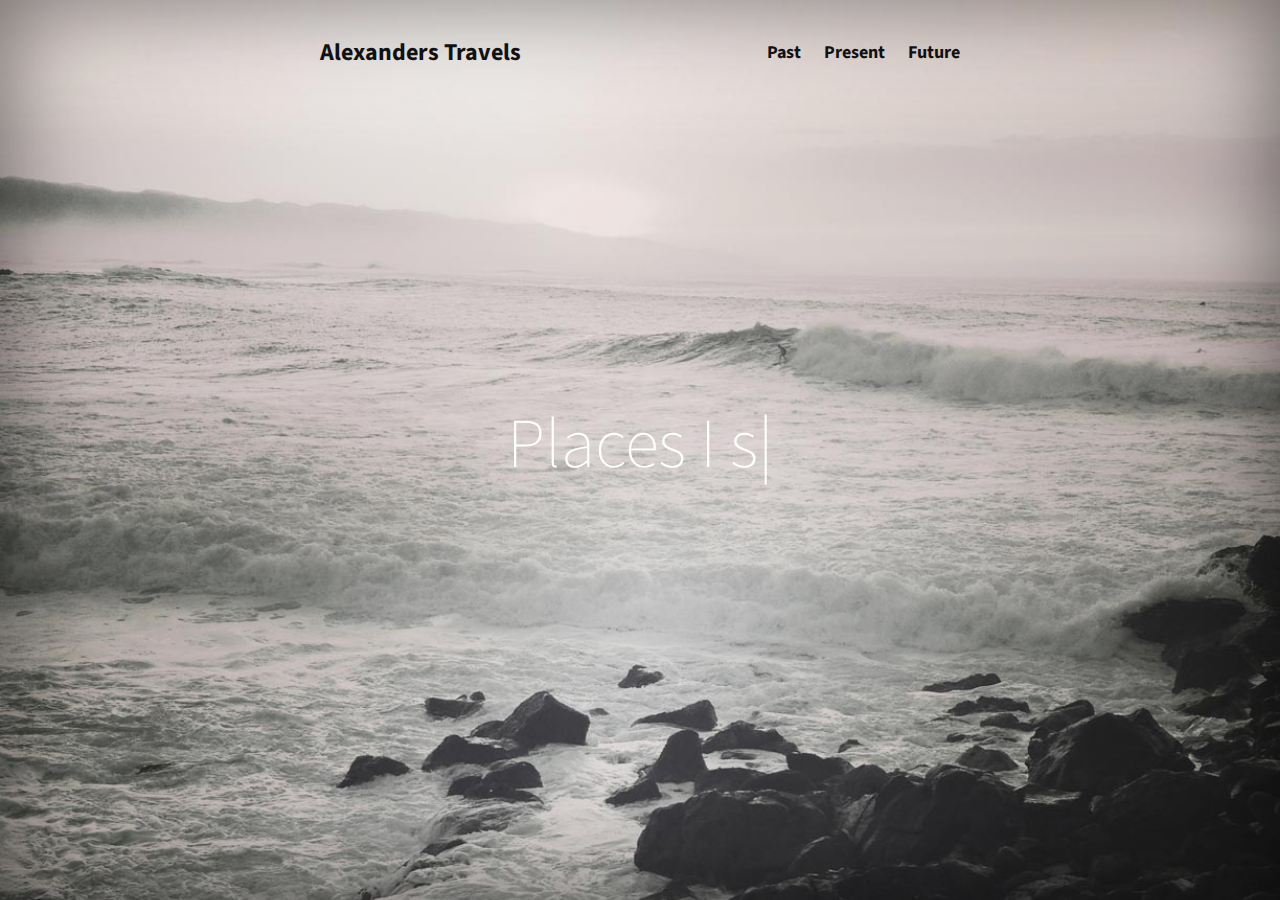
==== commit da27c48d: "type fast and scroll animate" ====
--- a/index.html
+++ b/index.html
@@ -37,19 +37,14 @@
 
         $("#typed").typed({
             strings: ["Places I saw,\nwhere I am now\n and future plans.", "Maybe."],
-            typeSpeed: 30,
-            backDelay: 500,
+            typeSpeed: 40,
+            backDelay: 0,
             loop: false,
             // defaults to false for infinite loop
             loopCount: false,
             callback: function(){ foo(); },
             resetCallback: function() { newTyped(); }
         });
-
-        $(".reset").click(function(){
-            $("#typed").typed('reset');
-        });
-
     });
 
     function newTyped(){ /* A new typed object */ }
@@ -57,27 +52,30 @@
     function foo(){
       $(".container").addClass("show");
 
-      // Set height of the window and scroll after type function to it
-      var scrollHeight = $(window).height();
-      jQuery('body,html').animate({
-          scrollTop: scrollHeight+60
-      }, 2000);
-
+
+      var scrollFunction = function() {
+        // Set height of the window and scroll to it, after type function
+        var scrollHeight = $(window).height();
+        jQuery('body,html').animate({
+            scrollTop: scrollHeight+60
+        }, 500);
+      }
+
+      scrollFunction();
+
+      $(window).load(function(){
+        $.when(scrollFunction()).then(stickyFunction());
+      });
     }
 
+    // Fix the Nav-Bar on the Top
+    var stickyFunction = function() {
+      $("#sidebar").sticky({ topSpacing: 100, center:true, className:"hey" });
+    };
+
+
     </script>
 
-
-    <!-- jQuery -->
-    <script src="js/jquery.jscroll.min.js"></script>
-    <script>
-      $('.jscroll').jscroll({
-          loadingHtml: '<img src="loading.gif" alt="Loading" /> Loading...',
-          padding: 20,
-          nextSelector: 'a.jscroll-next:last',
-          contentSelector: 'li'
-      });
-    </script>
 
   </head>
   <body id="scroll-able" data-spy="scroll" data-target="#target_nav" >
@@ -164,8 +162,8 @@
               <div class="col-md-12">
                 <figure class="effect-julia">
                   <div>
-                    <a href="images/1.jpg" class="strip" data-strip-caption="Caption below the image" data-strip-group="newyork" data-strip-options="side: 'top'">
-                      <img src="images/places/ny2.jpg" />
+                    <a href="images/1.jpg" class="strip" data-strip-caption="Caption below the image" data-strip-group="newyork" data-strip-options="side: 'right'">
+                      <img src="images/ny2.jpg" />
                     </a>
                   </div>
                 <figcaption>
@@ -176,7 +174,7 @@
             </div>
             <div class="row">
               <div class="col-md-6 map-6">
-                <iframe frameborder="0" style="border:0" src="https://www.google.com/maps/embed/v1/place?q=New%20York%2C%20NY%2C%20United%20States&key=AIzaSyAYdfMCXZvdqZY4-oRh1ElMFZOOAU00XZU"></iframe>
+
               </div>
               <div class="col-md-6">
                 <h1 class="text-left">The city that never sleeps </h1>
@@ -185,13 +183,13 @@
             </div>
             <div class="row last">
               <div class="col-md-6">
-                  <a href="">
-                    <img src="images/places/ny1.jpg" />
-                  </a>
-              </div>
-              <div class="col-md-6">
-                  <a href="">
-                    <img src="images/places/ny2.jpg" />
+                  <a href="images/ny1.jpg" class="strip" data-strip-caption="Caption below the image" data-strip-group="newyork" data-strip-options="side: 'right'">
+                    <img src="images/ny1.jpg" />
+                  </a>
+              </div>
+              <div class="col-md-6">
+                  <a href="images/ny2.jpg" class="strip" data-strip-caption="Caption below the image" data-strip-group="newyork" data-strip-options="side: 'right'">
+                    <img src="images/ny2.jpg" />
                   </a>
               </div>
               <div class="next"><a href="#corse">next</a></div>
@@ -202,7 +200,7 @@
                 <figure class="effect-julia">
                   <div>
                     <a href="images/1.jpg" class="strip" data-strip-caption="Caption below the image" data-strip-group="newyork" data-strip-options="side: 'top'">
-                      <img src="images/places/c1.jpg" />
+                      <img src="images/c1.jpg" />
                     </a>
                   </div>
                 <figcaption>
@@ -217,18 +215,18 @@
                 <p class="lead text-left">Lorem ipsum dolor sit amet, consetetur sadipscing elitr, et dolore maga. At vero eos et accusam et justo duo dolores et ea rebum. Stet clita kasd gubergren, no sea takimata sanctus est Lorem ipsum dolor sit amet. Lorem ipsum dolor sit amet, consetetur sadipscing elitr, sed diam nonumy eirmod tempor invidunt ut labore et dolore magna.</p>
               </div>
               <div class="col-md-6 map-6">
-                <iframe frameborder="0" style="border:0" src="https://www.google.com/maps/embed/v1/place?q=Corse%2C%20France&key=AIzaSyAYdfMCXZvdqZY4-oRh1ElMFZOOAU00XZU"></iframe>
+
               </div>
             </div>
             <div class="row last">
               <div class="col-md-6">
                   <a href="">
-                    <img src="images/places/c2.jpg" />
-                  </a>
-              </div>
-              <div class="col-md-6">
-                  <a href="">
-                    <img src="images/places/c3.jpg" />
+                    <img src="images/c2.jpg" />
+                  </a>
+              </div>
+              <div class="col-md-6">
+                  <a href="">
+                    <img src="images/c3.jpg" />
                   </a>
               </div>
             </div>
@@ -238,7 +236,7 @@
                 <figure class="effect-julia">
                   <div>
                     <a href="images/1.jpg" class="strip" data-strip-caption="Caption below the image" data-strip-group="newyork" data-strip-options="side: 'top'">
-                      <img src="images/places/h12.jpg" />
+                      <img src="images/h12.jpg" />
                     </a>
                   </div>
                 <figcaption>
@@ -253,78 +251,78 @@
                 <p class="lead text-left">Lorem ipsum dolor sit amet, consetetur sadipscing elitr, et dolore maga. At vero eos et accusam et justo duo dolores et ea rebum. Stet clita kasd gubergren, no sea takimata sanctus est Lorem ipsum dolor sit amet. Lorem ipsum dolor sit amet, consetetur sadipscing elitr, sed diam nonumy eirmod tempor invidunt ut labore et dolore magna.</p>
               </div>
               <div class="col-md-6 map-6">
-                <iframe width="100%" height="100%" frameborder="0" style="border:0" src="https://www.google.com/maps/embed/v1/place?q=New%20York%2C%20NY%2C%20United%20States&key=AIzaSyAYdfMCXZvdqZY4-oRh1ElMFZOOAU00XZU"></iframe>
-              </div>
-            </div>
-            <div class="row">
-              <div class="col-md-6">
-                  <a href="">
-                    <img src="images/places/h1.jpg" />
-                  </a>
-              </div>
-              <div class="col-md-6">
-                  <a href="">
-                    <img src="images/places/h2.jpg" />
-                  </a>
-              </div>
-            </div>
-            <div class="row">
-              <div class="col-md-6">
-                  <a href="">
-                    <img src="images/places/h3.jpg" />
-                  </a>
-              </div>
-              <div class="col-md-6">
-                  <a href="">
-                    <img src="images/places/h4.jpg" />
-                  </a>
-              </div>
-            </div>
-            <div class="row">
-              <div class="col-md-6">
-                  <a href="">
-                    <img src="images/places/h5.jpg" />
-                  </a>
-              </div>
-              <div class="col-md-6">
-                  <a href="">
-                    <img src="images/places/h6.jpg" />
-                  </a>
-              </div>
-            </div>
-            <div class="row">
-              <div class="col-md-6">
-                  <a href="">
-                    <img src="images/places/h7.jpg" />
-                  </a>
-              </div>
-              <div class="col-md-6">
-                  <a href="">
-                    <img src="images/places/h8.jpg" />
-                  </a>
-              </div>
-            </div>
-            <div class="row">
-              <div class="col-md-6">
-                  <a href="">
-                    <img src="images/places/h9.jpg" />
-                  </a>
-              </div>
-              <div class="col-md-6">
-                  <a href="">
-                    <img src="images/places/h10.jpg" />
+
+              </div>
+            </div>
+            <div class="row">
+              <div class="col-md-6">
+                  <a href="">
+                    <img src="images/h1.jpg" />
+                  </a>
+              </div>
+              <div class="col-md-6">
+                  <a href="">
+                    <img src="images/h2.jpg" />
+                  </a>
+              </div>
+            </div>
+            <div class="row">
+              <div class="col-md-6">
+                  <a href="">
+                    <img src="images/h3.jpg" />
+                  </a>
+              </div>
+              <div class="col-md-6">
+                  <a href="">
+                    <img src="images/h4.jpg" />
+                  </a>
+              </div>
+            </div>
+            <div class="row">
+              <div class="col-md-6">
+                  <a href="">
+                    <img src="images/h5.jpg" />
+                  </a>
+              </div>
+              <div class="col-md-6">
+                  <a href="">
+                    <img src="images/h6.jpg" />
+                  </a>
+              </div>
+            </div>
+            <div class="row">
+              <div class="col-md-6">
+                  <a href="">
+                    <img src="images/h7.jpg" />
+                  </a>
+              </div>
+              <div class="col-md-6">
+                  <a href="">
+                    <img src="images/h8.jpg" />
+                  </a>
+              </div>
+            </div>
+            <div class="row">
+              <div class="col-md-6">
+                  <a href="">
+                    <img src="images/h9.jpg" />
+                  </a>
+              </div>
+              <div class="col-md-6">
+                  <a href="">
+                    <img src="images/h10.jpg" />
                   </a>
               </div>
             </div>
             <div class="row last">
               <div class="col-md-6">
                   <a href="">
-                    <img src="images/places/h11.jpg" />
-                  </a>
-              </div>
-              <div class="col-md-6">
-                  <a href="">
-                    <img src="images/places/h13.jpg" />
+                    <img src="images/h11.jpg" />
+                  </a>
+              </div>
+              <div class="col-md-6">
+                  <a href="">
+                    <img src="images/h13.jpg" />
                   </a>
               </div>
             </div>
@@ -334,7 +332,7 @@
                 <figure class="effect-julia">
                   <div>
                     <a href="images/1.jpg" class="strip" data-strip-caption="Caption below the image" data-strip-group="newyork" data-strip-options="side: 'top'">
-                      <img src="images/places/b13.jpg" />
+                      <img src="images/b13.jpg" />
                     </a>
                   </div>
                 <figcaption>
@@ -349,78 +347,78 @@
                 <p class="lead text-left">Lorem ipsum dolor sit amet, consetetur sadipscing elitr, et dolore maga. At vero eos et accusam et justo duo dolores et ea rebum. Stet clita kasd gubergren, no sea takimata sanctus est Lorem ipsum dolor sit amet. Lorem ipsum dolor sit amet, consetetur sadipscing elitr, sed diam nonumy eirmod tempor invidunt ut labore et dolore magna.</p>
               </div>
               <div class="col-md-6 map-6">
-                <iframe frameborder="0" style="border:0" src="https://www.google.com/maps/embed/v1/place?q=Boston%2C%20MA%2C%20United%20States&key=AIzaSyAYdfMCXZvdqZY4-oRh1ElMFZOOAU00XZU"></iframe>
-              </div>
-            </div>
-            <div class="row">
-              <div class="col-md-6">
-                  <a href="">
-                    <img src="images/places/b1.jpg" />
-                  </a>
-              </div>
-              <div class="col-md-6">
-                  <a href="">
-                    <img src="images/places/b2.jpg" />
-                  </a>
-              </div>
-            </div>
-            <div class="row">
-              <div class="col-md-6">
-                  <a href="">
-                    <img src="images/places/b3.jpg" />
-                  </a>
-              </div>
-              <div class="col-md-6">
-                  <a href="">
-                    <img src="images/places/b4.jpg" />
-                  </a>
-              </div>
-            </div>
-            <div class="row">
-              <div class="col-md-6">
-                  <a href="">
-                    <img src="images/places/b5.jpg" />
-                  </a>
-              </div>
-              <div class="col-md-6">
-                  <a href="">
-                    <img src="images/places/b6.jpg" />
-                  </a>
-              </div>
-            </div>
-            <div class="row">
-              <div class="col-md-6">
-                  <a href="">
-                    <img src="images/places/b7.jpg" />
-                  </a>
-              </div>
-              <div class="col-md-6">
-                  <a href="">
-                    <img src="images/places/b8.jpg" />
-                  </a>
-              </div>
-            </div>
-            <div class="row">
-              <div class="col-md-6">
-                  <a href="">
-                    <img src="images/places/b9.jpg" />
-                  </a>
-              </div>
-              <div class="col-md-6">
-                  <a href="">
-                    <img src="images/places/b10.jpg" />
+
+              </div>
+            </div>
+            <div class="row">
+              <div class="col-md-6">
+                  <a href="">
+                    <img src="images/b1.jpg" />
+                  </a>
+              </div>
+              <div class="col-md-6">
+                  <a href="">
+                    <img src="images/b2.jpg" />
+                  </a>
+              </div>
+            </div>
+            <div class="row">
+              <div class="col-md-6">
+                  <a href="">
+                    <img src="images/b3.jpg" />
+                  </a>
+              </div>
+              <div class="col-md-6">
+                  <a href="">
+                    <img src="images/b4.jpg" />
+                  </a>
+              </div>
+            </div>
+            <div class="row">
+              <div class="col-md-6">
+                  <a href="">
+                    <img src="images/b5.jpg" />
+                  </a>
+              </div>
+              <div class="col-md-6">
+                  <a href="">
+                    <img src="images/b6.jpg" />
+                  </a>
+              </div>
+            </div>
+            <div class="row">
+              <div class="col-md-6">
+                  <a href="">
+                    <img src="images/b7.jpg" />
+                  </a>
+              </div>
+              <div class="col-md-6">
+                  <a href="">
+                    <img src="images/b8.jpg" />
+                  </a>
+              </div>
+            </div>
+            <div class="row">
+              <div class="col-md-6">
+                  <a href="">
+                    <img src="images/b9.jpg" />
+                  </a>
+              </div>
+              <div class="col-md-6">
+                  <a href="">
+                    <img src="images/b10.jpg" />
                   </a>
               </div>
             </div>
             <div class="row last">
               <div class="col-md-6">
                   <a href="">
-                    <img src="images/places/b11.jpg" />
-                  </a>
-              </div>
-              <div class="col-md-6">
-                  <a href="">
-                    <img src="images/places/b12.jpg" />
+                    <img src="images/b11.jpg" />
+                  </a>
+              </div>
+              <div class="col-md-6">
+                  <a href="">
+                    <img src="images/b12.jpg" />
                   </a>
               </div>
             </div>
@@ -430,7 +428,7 @@
                 <figure class="effect-julia">
                   <div>
                     <a href="images/1.jpg" class="strip" data-strip-caption="Caption below the image" data-strip-group="newyork" data-strip-options="side: 'top'">
-                      <img src="images/places/sd2.jpg" />
+                      <img src="images/sd2.jpg" />
                     </a>
                   </div>
                 <figcaption>
@@ -445,66 +443,66 @@
                 <p class="lead text-left">Lorem ipsum dolor sit amet, consetetur sadipscing elitr, et dolore maga. At vero eos et accusam et justo duo dolores et ea rebum. Stet clita kasd gubergren, no sea takimata sanctus est Lorem ipsum dolor sit amet. Lorem ipsum dolor sit amet, consetetur sadipscing elitr, sed diam nonumy eirmod tempor invidunt ut labore et dolore magna.</p>
               </div>
               <div class="col-md-6 map-6">
-                <iframe frameborder="0" style="border:0" src="https://www.google.com/maps/embed/v1/place?q=Corse%2C%20France&key=AIzaSyAYdfMCXZvdqZY4-oRh1ElMFZOOAU00XZU"></iframe>
-              </div>
-            </div>
-            <div class="row">
-              <div class="col-md-6">
-                  <a href="">
-                    <img src="images/places/sd1.jpg" />
-                  </a>
-              </div>
-              <div class="col-md-6">
-                  <a href="">
-                    <img src="images/places/sd3.jpg" />
-                  </a>
-              </div>
-            </div>
-            <div class="row">
-              <div class="col-md-6">
-                  <a href="">
-                    <img src="images/places/sd4.jpg" />
-                  </a>
-              </div>
-              <div class="col-md-6">
-                  <a href="">
-                    <img src="images/places/sd5.jpg" />
-                  </a>
-              </div>
-            </div>
-            <div class="row">
-              <div class="col-md-6">
-                  <a href="">
-                    <img src="images/places/sd6.jpg" />
-                  </a>
-              </div>
-              <div class="col-md-6">
-                  <a href="">
-                    <img src="images/places/sd7.jpg" />
-                  </a>
-              </div>
-            </div>
-            <div class="row">
-              <div class="col-md-6">
-                  <a href="">
-                    <img src="images/places/sd8.jpg" />
-                  </a>
-              </div>
-              <div class="col-md-6">
-                  <a href="">
-                    <img src="images/places/sd9.jpg" />
+
+              </div>
+            </div>
+            <div class="row">
+              <div class="col-md-6">
+                  <a href="">
+                    <img src="images/sd1.jpg" />
+                  </a>
+              </div>
+              <div class="col-md-6">
+                  <a href="">
+                    <img src="images/sd3.jpg" />
+                  </a>
+              </div>
+            </div>
+            <div class="row">
+              <div class="col-md-6">
+                  <a href="">
+                    <img src="images/sd4.jpg" />
+                  </a>
+              </div>
+              <div class="col-md-6">
+                  <a href="">
+                    <img src="images/sd5.jpg" />
+                  </a>
+              </div>
+            </div>
+            <div class="row">
+              <div class="col-md-6">
+                  <a href="">
+                    <img src="images/sd6.jpg" />
+                  </a>
+              </div>
+              <div class="col-md-6">
+                  <a href="">
+                    <img src="images/sd7.jpg" />
+                  </a>
+              </div>
+            </div>
+            <div class="row">
+              <div class="col-md-6">
+                  <a href="">
+                    <img src="images/sd8.jpg" />
+                  </a>
+              </div>
+              <div class="col-md-6">
+                  <a href="">
+                    <img src="images/sd9.jpg" />
                   </a>
               </div>
             </div>
             <div class="row last">
               <div class="col-md-6">
                   <a href="">
-                    <img src="images/places/sd10.jpg" />
-                  </a>
-              </div>
-              <div class="col-md-6">
-                  <a href="">
-                    <img src="images/places/sd11.jpg" />
+                    <img src="images/sd10.jpg" />
+                  </a>
+              </div>
+              <div class="col-md-6">
+                  <a href="">
+                    <img src="images/sd11.jpg" />
                   </a>
               </div>
             </div>
@@ -514,7 +512,7 @@
                 <figure class="effect-julia">
                   <div>
                     <a href="images/1.jpg" class="strip" data-strip-caption="Caption below the image" data-strip-group="newyork" data-strip-options="side: 'top'">
-                      <img src="images/places/r2.jpg" />
+                      <img src="images/r2.jpg" />
                     </a>
                   </div>
                 <figcaption>
@@ -529,13 +527,13 @@
                 <p class="lead text-left">Lorem ipsum dolor sit amet, consetetur sadipscing elitr, et dolore maga. At vero eos et accusam et justo duo dolores et ea rebum. Stet clita kasd gubergren, no sea takimata sanctus est Lorem ipsum dolor sit amet. Lorem ipsum dolor sit amet, consetetur sadipscing elitr, sed diam nonumy eirmod tempor invidunt ut labore et dolore magna.</p>
               </div>
               <div class="col-md-6 map-6">
-                <iframe frameborder="0" style="border:0" src="https://www.google.com/maps/embed/v1/place?q=Corse%2C%20France&key=AIzaSyAYdfMCXZvdqZY4-oRh1ElMFZOOAU00XZU"></iframe>
+
               </div>
             </div>
             <div class="row last">
               <div class="col-md-6">
                   <a href="">
-                    <img src="images/places/r1.jpg" />
+                    <img src="images/r1.jpg" />
                   </a>
               </div>
               <div class="col-md-6">
@@ -550,7 +548,7 @@
                 <figure class="effect-julia">
                   <div>
                     <a href="images/1.jpg" class="strip" data-strip-caption="Caption below the image" data-strip-group="newyork" data-strip-options="side: 'top'">
-                      <img src="images/places/ci4.jpg" />
+                      <img src="images/ci4.jpg" />
                     </a>
                   </div>
                 <figcaption>
@@ -565,30 +563,30 @@
                 <p class="lead text-left">Lorem ipsum dolor sit amet, consetetur sadipscing elitr, et dolore maga. At vero eos et accusam et justo duo dolores et ea rebum. Stet clita kasd gubergren, no sea takimata sanctus est Lorem ipsum dolor sit amet. Lorem ipsum dolor sit amet, consetetur sadipscing elitr, sed diam nonumy eirmod tempor invidunt ut labore et dolore magna.</p>
               </div>
               <div class="col-md-6 map-6">
-                <iframe frameborder="0" style="border:0" src="https://www.google.com/maps/embed/v1/place?q=Corse%2C%20France&key=AIzaSyAYdfMCXZvdqZY4-oRh1ElMFZOOAU00XZU"></iframe>
-              </div>
-            </div>
-            <div class="row">
-              <div class="col-md-6">
-                  <a href="">
-                    <img src="images/places/ci1.jpg" />
-                  </a>
-              </div>
-              <div class="col-md-6">
-                  <a href="">
-                    <img src="images/places/ci2.jpg" />
+
+              </div>
+            </div>
+            <div class="row">
+              <div class="col-md-6">
+                  <a href="">
+                    <img src="images/ci1.jpg" />
+                  </a>
+              </div>
+              <div class="col-md-6">
+                  <a href="">
+                    <img src="images/ci2.jpg" />
                   </a>
               </div>
             </div>
             <div class="row last">
               <div class="col-md-6">
                   <a href="">
-                    <img src="images/places/ci5.jpg" />
-                  </a>
-              </div>
-              <div class="col-md-6">
-                  <a href="">
-                    <img src="images/places/ci3.jpg" />
+                    <img src="images/ci5.jpg" />
+                  </a>
+              </div>
+              <div class="col-md-6">
+                  <a href="">
+                    <img src="images/ci3.jpg" />
                   </a>
               </div>
             </div>
@@ -598,7 +596,7 @@
                 <figure class="effect-julia">
                   <div>
                     <a href="images/1.jpg" class="strip" data-strip-caption="Caption below the image" data-strip-group="newyork" data-strip-options="side: 'top'">
-                      <img src="images/places/ch5.jpg" />
+                      <img src="images/ch5.jpg" />
                     </a>
                   </div>
                 <figcaption>
@@ -613,61 +611,61 @@
                 <p class="lead text-left">Lorem ipsum dolor sit amet, consetetur sadipscing elitr, et dolore maga. At vero eos et accusam et justo duo dolores et ea rebum. Stet clita kasd gubergren, no sea takimata sanctus est Lorem ipsum dolor sit amet. Lorem ipsum dolor sit amet, consetetur sadipscing elitr, sed diam nonumy eirmod tempor invidunt ut labore et dolore magna.</p>
               </div>
               <div class="col-md-6 map-6">
-                <iframe frameborder="0" style="border:0" src="https://www.google.com/maps/embed/v1/place?q=Corse%2C%20France&key=AIzaSyAYdfMCXZvdqZY4-oRh1ElMFZOOAU00XZU"></iframe>
-              </div>
-            </div>
-            <div class="row">
-              <div class="col-md-6">
-                  <a href="">
-                    <img src="images/places/ch1.jpg" />
-                  </a>
-              </div>
-              <div class="col-md-6">
-                  <a href="">
-                    <img src="images/places/ch2.jpg" />
-                  </a>
-              </div>
-            </div>
-            <div class="row">
-              <div class="col-md-6">
-                  <a href="">
-                    <img src="images/places/ch3.jpg" />
-                  </a>
-              </div>
-              <div class="col-md-6">
-                  <a href="">
-                    <img src="images/places/ch4.jpg" />
-                  </a>
-              </div>
-            </div>
-            <div class="row">
-              <div class="col-md-6">
-                  <a href="">
-                    <img src="images/places/ch6.jpg" />
-                  </a>
-              </div>
-              <div class="col-md-6">
-                  <a href="">
-                    <img src="images/places/ch7.jpg" />
-                  </a>
-              </div>
-            </div>
-            <div class="row">
-              <div class="col-md-6">
-                  <a href="">
-                    <img src="images/places/ch8.jpg" />
-                  </a>
-              </div>
-              <div class="col-md-6">
-                  <a href="">
-                    <img src="images/places/ch9.jpg" />
+
+              </div>
+            </div>
+            <div class="row">
+              <div class="col-md-6">
+                  <a href="">
+                    <img src="images/ch1.jpg" />
+                  </a>
+              </div>
+              <div class="col-md-6">
+                  <a href="">
+                    <img src="images/ch2.jpg" />
+                  </a>
+              </div>
+            </div>
+            <div class="row">
+              <div class="col-md-6">
+                  <a href="">
+                    <img src="images/ch3.jpg" />
+                  </a>
+              </div>
+              <div class="col-md-6">
+                  <a href="">
+                    <img src="images/ch4.jpg" />
+                  </a>
+              </div>
+            </div>
+            <div class="row">
+              <div class="col-md-6">
+                  <a href="">
+                    <img src="images/ch6.jpg" />
+                  </a>
+              </div>
+              <div class="col-md-6">
+                  <a href="">
+                    <img src="images/ch7.jpg" />
+                  </a>
+              </div>
+            </div>
+            <div class="row">
+              <div class="col-md-6">
+                  <a href="">
+                    <img src="images/ch8.jpg" />
+                  </a>
+              </div>
+              <div class="col-md-6">
+                  <a href="">
+                    <img src="images/ch9.jpg" />
                   </a>
               </div>
             </div>
             <div class="row last">
               <div class="col-md-6">
                   <a href="">
-                    <img src="images/places/ch10.jpg" />
+                    <img src="images/ch10.jpg" />
                   </a>
               </div>
               <div class="col-md-6">
@@ -686,7 +684,7 @@
                 <figure class="effect-julia">
                   <div>
                     <a href="images/1.jpg" class="strip" data-strip-caption="Caption below the image" data-strip-group="newyork" data-strip-options="side: 'top'">
-                      <img src="images/places/l5.jpg" />
+                      <img src="images/l5.jpg" />
                     </a>
                   </div>
                 <figcaption>
@@ -701,90 +699,90 @@
                 <p class="lead text-left">Lorem ipsum dolor sit amet, consetetur sadipscing elitr, et dolore maga. At vero eos et accusam et justo duo dolores et ea rebum. Stet clita kasd gubergren, no sea takimata sanctus est Lorem ipsum dolor sit amet. Lorem ipsum dolor sit amet, consetetur sadipscing elitr, sed diam nonumy eirmod tempor invidunt ut labore et dolore magna.</p>
               </div>
               <div class="col-md-6 map-6">
-                <iframe frameborder="0" style="border:0" src="https://www.google.com/maps/embed/v1/place?q=Corse%2C%20France&key=AIzaSyAYdfMCXZvdqZY4-oRh1ElMFZOOAU00XZU"></iframe>
-              </div>
-            </div>
-            <div class="row">
-              <div class="col-md-6">
-                  <a href="">
-                    <img src="images/places/l1.jpg" />
-                  </a>
-              </div>
-              <div class="col-md-6">
-                  <a href="">
-                    <img src="images/places/l2.jpg" />
-                  </a>
-              </div>
-            </div>
-            <div class="row">
-              <div class="col-md-6">
-                  <a href="">
-                    <img src="images/places/l3.jpg" />
-                  </a>
-              </div>
-              <div class="col-md-6">
-                  <a href="">
-                    <img src="images/places/l4.jpg" />
-                  </a>
-              </div>
-            </div>
-            <div class="row">
-              <div class="col-md-6">
-                  <a href="">
-                    <img src="images/places/l15.jpg" />
-                  </a>
-              </div>
-              <div class="col-md-6">
-                  <a href="">
-                    <img src="images/places/l6.jpg" />
-                  </a>
-              </div>
-            </div>
-            <div class="row">
-              <div class="col-md-6">
-                  <a href="">
-                    <img src="images/places/l7.jpg" />
-                  </a>
-              </div>
-              <div class="col-md-6">
-                  <a href="">
-                    <img src="images/places/l8.jpg" />
-                  </a>
-              </div>
-            </div>
-            <div class="row">
-              <div class="col-md-6">
-                  <a href="">
-                    <img src="images/places/l9.jpg" />
-                  </a>
-              </div>
-              <div class="col-md-6">
-                  <a href="">
-                    <img src="images/places/l10.jpg" />
-                  </a>
-              </div>
-            </div>
-            <div class="row">
-              <div class="col-md-6">
-                  <a href="">
-                    <img src="images/places/l11.jpg" />
-                  </a>
-              </div>
-              <div class="col-md-6">
-                  <a href="">
-                    <img src="images/places/l12.jpg" />
-                  </a>
-              </div>
-            </div>
-            <div class="row">
-              <div class="col-md-6">
-                  <a href="">
-                    <img src="images/places/l13.jpg" />
-                  </a>
-              </div>
-              <div class="col-md-6">
-                  <a href="">
-                    <img src="images/places/l14.jpg" />
+
+              </div>
+            </div>
+            <div class="row">
+              <div class="col-md-6">
+                  <a href="">
+                    <img src="images/l1.jpg" />
+                  </a>
+              </div>
+              <div class="col-md-6">
+                  <a href="">
+                    <img src="images/l2.jpg" />
+                  </a>
+              </div>
+            </div>
+            <div class="row">
+              <div class="col-md-6">
+                  <a href="">
+                    <img src="images/l3.jpg" />
+                  </a>
+              </div>
+              <div class="col-md-6">
+                  <a href="">
+                    <img src="images/l4.jpg" />
+                  </a>
+              </div>
+            </div>
+            <div class="row">
+              <div class="col-md-6">
+                  <a href="">
+                    <img src="images/l15.jpg" />
+                  </a>
+              </div>
+              <div class="col-md-6">
+                  <a href="">
+                    <img src="images/l6.jpg" />
+                  </a>
+              </div>
+            </div>
+            <div class="row">
+              <div class="col-md-6">
+                  <a href="">
+                    <img src="images/l7.jpg" />
+                  </a>
+              </div>
+              <div class="col-md-6">
+                  <a href="">
+                    <img src="images/l8.jpg" />
+                  </a>
+              </div>
+            </div>
+            <div class="row">
+              <div class="col-md-6">
+                  <a href="">
+                    <img src="images/l9.jpg" />
+                  </a>
+              </div>
+              <div class="col-md-6">
+                  <a href="">
+                    <img src="images/l10.jpg" />
+                  </a>
+              </div>
+            </div>
+            <div class="row">
+              <div class="col-md-6">
+                  <a href="">
+                    <img src="images/l11.jpg" />
+                  </a>
+              </div>
+              <div class="col-md-6">
+                  <a href="">
+                    <img src="images/l12.jpg" />
+                  </a>
+              </div>
+            </div>
+            <div class="row">
+              <div class="col-md-6">
+                  <a href="">
+                    <img src="images/l13.jpg" />
+                  </a>
+              </div>
+              <div class="col-md-6">
+                  <a href="">
+                    <img src="images/l14.jpg" />
                   </a>
               </div>
 
@@ -810,13 +808,6 @@
     <script src="js/bootstrap.min.js"></script>
     <script src="js/toucheffects.js"></script>
 
-    <script>
-      // Sidebar fixed on the left side
-      $(window).load(function(){
-        $("#sidebar").sticky({ topSpacing: 100, center:true, className:"hey" });
-      });
-
-    </script>
 
   </body>
 </html>
--- a/style.css
+++ b/style.css
@@ -11,7 +11,7 @@
 
 
 
-.site-wrapper {background: url("images/places/top.jpg");background-size: cover;}
+.site-wrapper {background: url("images/top.jpg");background-size: cover;}
 h3.masthead-brand {font-weight: 700;}
 h3.masthead-brand a {color:#111;}
 h3.masthead-brand a:hover {text-decoration: none;}
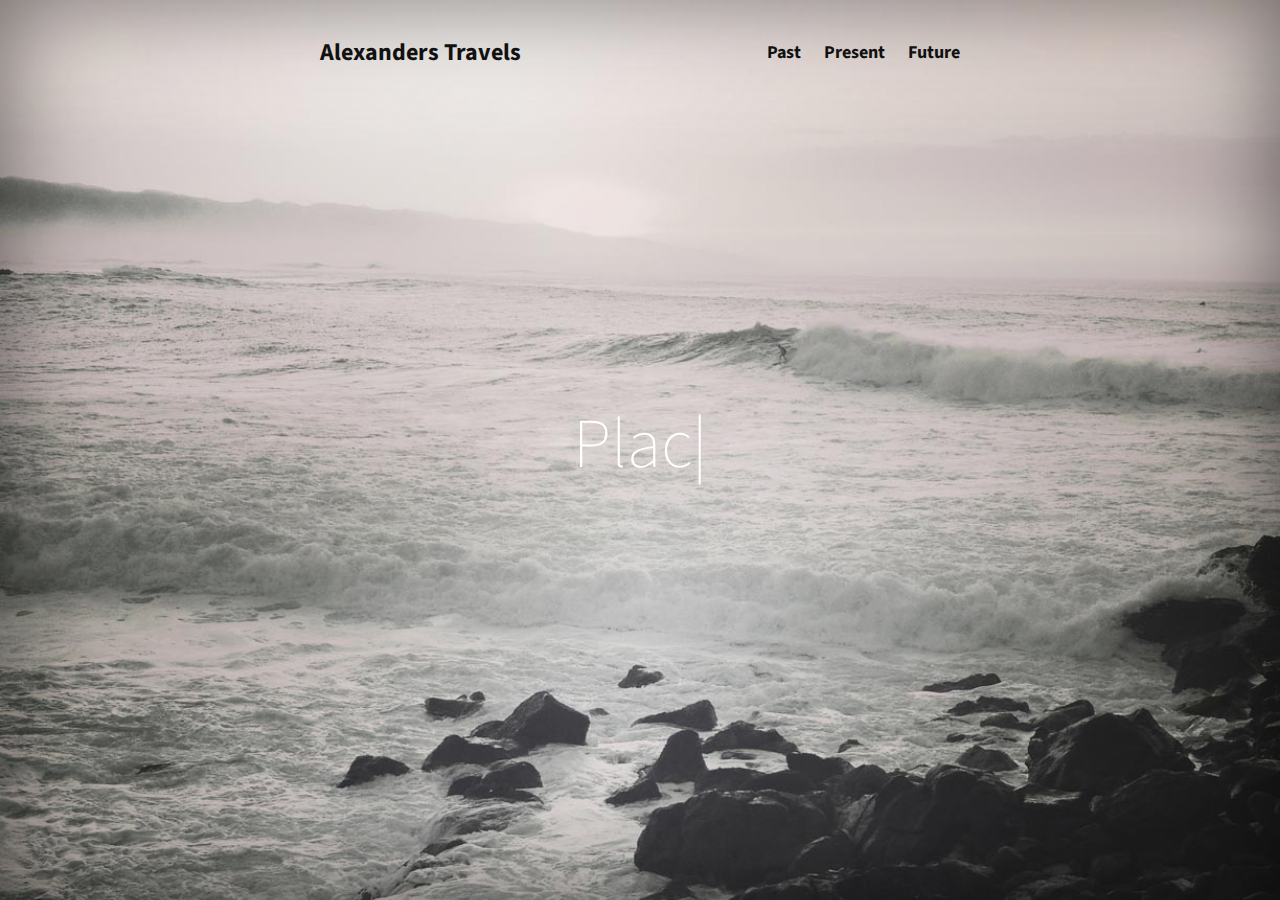
==== commit cbef060b: "Revert "type fast and scroll animate"" ====
--- a/index.html
+++ b/index.html
@@ -37,14 +37,19 @@
 
         $("#typed").typed({
             strings: ["Places I saw,\nwhere I am now\n and future plans.", "Maybe."],
-            typeSpeed: 40,
-            backDelay: 0,
+            typeSpeed: 150,
+            backDelay: 100,
             loop: false,
             // defaults to false for infinite loop
             loopCount: false,
             callback: function(){ foo(); },
             resetCallback: function() { newTyped(); }
         });
+
+        $(".reset").click(function(){
+            $("#typed").typed('reset');
+        });
+
     });
 
     function newTyped(){ /* A new typed object */ }
@@ -52,29 +57,17 @@
     function foo(){
       $(".container").addClass("show");
 
-
-      var scrollFunction = function() {
-        // Set height of the window and scroll to it, after type function
-        var scrollHeight = $(window).height();
-        jQuery('body,html').animate({
-            scrollTop: scrollHeight+60
-        }, 500);
-      }
-
-      scrollFunction();
-
-      $(window).load(function(){
-        $.when(scrollFunction()).then(stickyFunction());
-      });
+      // Set height of the window and scroll after type function to it
+      var scrollHeight = $(window).height();
+      jQuery('body,html').animate({
+          scrollTop: scrollHeight+60
+      }, 2000);
+
     }
 
-    // Fix the Nav-Bar on the Top
-    var stickyFunction = function() {
-      $("#sidebar").sticky({ topSpacing: 100, center:true, className:"hey" });
-    };
-
-
     </script>
+
+
 
 
   </head>
@@ -162,8 +155,8 @@
               <div class="col-md-12">
                 <figure class="effect-julia">
                   <div>
-                    <a href="images/1.jpg" class="strip" data-strip-caption="Caption below the image" data-strip-group="newyork" data-strip-options="side: 'right'">
-                      <img src="images/ny2.jpg" />
+                    <a href="images/1.jpg" class="strip" data-strip-caption="Caption below the image" data-strip-group="newyork" data-strip-options="side: 'top'">
+                      <img src="images/places/ny2.jpg" />
                     </a>
                   </div>
                 <figcaption>
@@ -183,13 +176,13 @@
             </div>
             <div class="row last">
               <div class="col-md-6">
-                  <a href="images/ny1.jpg" class="strip" data-strip-caption="Caption below the image" data-strip-group="newyork" data-strip-options="side: 'right'">
-                    <img src="images/ny1.jpg" />
-                  </a>
-              </div>
-              <div class="col-md-6">
-                  <a href="images/ny2.jpg" class="strip" data-strip-caption="Caption below the image" data-strip-group="newyork" data-strip-options="side: 'right'">
-                    <img src="images/ny2.jpg" />
+                  <a href="">
+                    <img src="images/places/ny1.jpg" />
+                  </a>
+              </div>
+              <div class="col-md-6">
+                  <a href="">
+                    <img src="images/places/ny2.jpg" />
                   </a>
               </div>
               <div class="next"><a href="#corse">next</a></div>
@@ -200,7 +193,7 @@
                 <figure class="effect-julia">
                   <div>
                     <a href="images/1.jpg" class="strip" data-strip-caption="Caption below the image" data-strip-group="newyork" data-strip-options="side: 'top'">
-                      <img src="images/c1.jpg" />
+                      <img src="images/places/c1.jpg" />
                     </a>
                   </div>
                 <figcaption>
@@ -221,12 +214,12 @@
             <div class="row last">
               <div class="col-md-6">
                   <a href="">
-                    <img src="images/c2.jpg" />
-                  </a>
-              </div>
-              <div class="col-md-6">
-                  <a href="">
-                    <img src="images/c3.jpg" />
+                    <img src="images/places/c2.jpg" />
+                  </a>
+              </div>
+              <div class="col-md-6">
+                  <a href="">
+                    <img src="images/places/c3.jpg" />
                   </a>
               </div>
             </div>
@@ -236,7 +229,7 @@
                 <figure class="effect-julia">
                   <div>
                     <a href="images/1.jpg" class="strip" data-strip-caption="Caption below the image" data-strip-group="newyork" data-strip-options="side: 'top'">
-                      <img src="images/h12.jpg" />
+                      <img src="images/places/h12.jpg" />
                     </a>
                   </div>
                 <figcaption>
@@ -257,72 +250,72 @@
             <div class="row">
               <div class="col-md-6">
                   <a href="">
-                    <img src="images/h1.jpg" />
-                  </a>
-              </div>
-              <div class="col-md-6">
-                  <a href="">
-                    <img src="images/h2.jpg" />
-                  </a>
-              </div>
-            </div>
-            <div class="row">
-              <div class="col-md-6">
-                  <a href="">
-                    <img src="images/h3.jpg" />
-                  </a>
-              </div>
-              <div class="col-md-6">
-                  <a href="">
-                    <img src="images/h4.jpg" />
-                  </a>
-              </div>
-            </div>
-            <div class="row">
-              <div class="col-md-6">
-                  <a href="">
-                    <img src="images/h5.jpg" />
-                  </a>
-              </div>
-              <div class="col-md-6">
-                  <a href="">
-                    <img src="images/h6.jpg" />
-                  </a>
-              </div>
-            </div>
-            <div class="row">
-              <div class="col-md-6">
-                  <a href="">
-                    <img src="images/h7.jpg" />
-                  </a>
-              </div>
-              <div class="col-md-6">
-                  <a href="">
-                    <img src="images/h8.jpg" />
-                  </a>
-              </div>
-            </div>
-            <div class="row">
-              <div class="col-md-6">
-                  <a href="">
-                    <img src="images/h9.jpg" />
-                  </a>
-              </div>
-              <div class="col-md-6">
-                  <a href="">
-                    <img src="images/h10.jpg" />
+                    <img src="images/places/h1.jpg" />
+                  </a>
+              </div>
+              <div class="col-md-6">
+                  <a href="">
+                    <img src="images/places/h2.jpg" />
+                  </a>
+              </div>
+            </div>
+            <div class="row">
+              <div class="col-md-6">
+                  <a href="">
+                    <img src="images/places/h3.jpg" />
+                  </a>
+              </div>
+              <div class="col-md-6">
+                  <a href="">
+                    <img src="images/places/h4.jpg" />
+                  </a>
+              </div>
+            </div>
+            <div class="row">
+              <div class="col-md-6">
+                  <a href="">
+                    <img src="images/places/h5.jpg" />
+                  </a>
+              </div>
+              <div class="col-md-6">
+                  <a href="">
+                    <img src="images/places/h6.jpg" />
+                  </a>
+              </div>
+            </div>
+            <div class="row">
+              <div class="col-md-6">
+                  <a href="">
+                    <img src="images/places/h7.jpg" />
+                  </a>
+              </div>
+              <div class="col-md-6">
+                  <a href="">
+                    <img src="images/places/h8.jpg" />
+                  </a>
+              </div>
+            </div>
+            <div class="row">
+              <div class="col-md-6">
+                  <a href="">
+                    <img src="images/places/h9.jpg" />
+                  </a>
+              </div>
+              <div class="col-md-6">
+                  <a href="">
+                    <img src="images/places/h10.jpg" />
                   </a>
               </div>
             </div>
             <div class="row last">
               <div class="col-md-6">
                   <a href="">
-                    <img src="images/h11.jpg" />
-                  </a>
-              </div>
-              <div class="col-md-6">
-                  <a href="">
-                    <img src="images/h13.jpg" />
+                    <img src="images/places/h11.jpg" />
+                  </a>
+              </div>
+              <div class="col-md-6">
+                  <a href="">
+                    <img src="images/places/h13.jpg" />
                   </a>
               </div>
             </div>
@@ -332,7 +325,7 @@
                 <figure class="effect-julia">
                   <div>
                     <a href="images/1.jpg" class="strip" data-strip-caption="Caption below the image" data-strip-group="newyork" data-strip-options="side: 'top'">
-                      <img src="images/b13.jpg" />
+                      <img src="images/places/b13.jpg" />
                     </a>
                   </div>
                 <figcaption>
@@ -353,72 +346,72 @@
             <div class="row">
               <div class="col-md-6">
                   <a href="">
-                    <img src="images/b1.jpg" />
-                  </a>
-              </div>
-              <div class="col-md-6">
-                  <a href="">
-                    <img src="images/b2.jpg" />
-                  </a>
-              </div>
-            </div>
-            <div class="row">
-              <div class="col-md-6">
-                  <a href="">
-                    <img src="images/b3.jpg" />
-                  </a>
-              </div>
-              <div class="col-md-6">
-                  <a href="">
-                    <img src="images/b4.jpg" />
-                  </a>
-              </div>
-            </div>
-            <div class="row">
-              <div class="col-md-6">
-                  <a href="">
-                    <img src="images/b5.jpg" />
-                  </a>
-              </div>
-              <div class="col-md-6">
-                  <a href="">
-                    <img src="images/b6.jpg" />
-                  </a>
-              </div>
-            </div>
-            <div class="row">
-              <div class="col-md-6">
-                  <a href="">
-                    <img src="images/b7.jpg" />
-                  </a>
-              </div>
-              <div class="col-md-6">
-                  <a href="">
-                    <img src="images/b8.jpg" />
-                  </a>
-              </div>
-            </div>
-            <div class="row">
-              <div class="col-md-6">
-                  <a href="">
-                    <img src="images/b9.jpg" />
-                  </a>
-              </div>
-              <div class="col-md-6">
-                  <a href="">
-                    <img src="images/b10.jpg" />
+                    <img src="images/places/b1.jpg" />
+                  </a>
+              </div>
+              <div class="col-md-6">
+                  <a href="">
+                    <img src="images/places/b2.jpg" />
+                  </a>
+              </div>
+            </div>
+            <div class="row">
+              <div class="col-md-6">
+                  <a href="">
+                    <img src="images/places/b3.jpg" />
+                  </a>
+              </div>
+              <div class="col-md-6">
+                  <a href="">
+                    <img src="images/places/b4.jpg" />
+                  </a>
+              </div>
+            </div>
+            <div class="row">
+              <div class="col-md-6">
+                  <a href="">
+                    <img src="images/places/b5.jpg" />
+                  </a>
+              </div>
+              <div class="col-md-6">
+                  <a href="">
+                    <img src="images/places/b6.jpg" />
+                  </a>
+              </div>
+            </div>
+            <div class="row">
+              <div class="col-md-6">
+                  <a href="">
+                    <img src="images/places/b7.jpg" />
+                  </a>
+              </div>
+              <div class="col-md-6">
+                  <a href="">
+                    <img src="images/places/b8.jpg" />
+                  </a>
+              </div>
+            </div>
+            <div class="row">
+              <div class="col-md-6">
+                  <a href="">
+                    <img src="images/places/b9.jpg" />
+                  </a>
+              </div>
+              <div class="col-md-6">
+                  <a href="">
+                    <img src="images/places/b10.jpg" />
                   </a>
               </div>
             </div>
             <div class="row last">
               <div class="col-md-6">
                   <a href="">
-                    <img src="images/b11.jpg" />
-                  </a>
-              </div>
-              <div class="col-md-6">
-                  <a href="">
-                    <img src="images/b12.jpg" />
+                    <img src="images/places/b11.jpg" />
+                  </a>
+              </div>
+              <div class="col-md-6">
+                  <a href="">
+                    <img src="images/places/b12.jpg" />
                   </a>
               </div>
             </div>
@@ -428,7 +421,7 @@
                 <figure class="effect-julia">
                   <div>
                     <a href="images/1.jpg" class="strip" data-strip-caption="Caption below the image" data-strip-group="newyork" data-strip-options="side: 'top'">
-                      <img src="images/sd2.jpg" />
+                      <img src="images/places/sd2.jpg" />
                     </a>
                   </div>
                 <figcaption>
@@ -449,60 +442,60 @@
             <div class="row">
               <div class="col-md-6">
                   <a href="">
-                    <img src="images/sd1.jpg" />
-                  </a>
-              </div>
-              <div class="col-md-6">
-                  <a href="">
-                    <img src="images/sd3.jpg" />
-                  </a>
-              </div>
-            </div>
-            <div class="row">
-              <div class="col-md-6">
-                  <a href="">
-                    <img src="images/sd4.jpg" />
-                  </a>
-              </div>
-              <div class="col-md-6">
-                  <a href="">
-                    <img src="images/sd5.jpg" />
-                  </a>
-              </div>
-            </div>
-            <div class="row">
-              <div class="col-md-6">
-                  <a href="">
-                    <img src="images/sd6.jpg" />
-                  </a>
-              </div>
-              <div class="col-md-6">
-                  <a href="">
-                    <img src="images/sd7.jpg" />
-                  </a>
-              </div>
-            </div>
-            <div class="row">
-              <div class="col-md-6">
-                  <a href="">
-                    <img src="images/sd8.jpg" />
-                  </a>
-              </div>
-              <div class="col-md-6">
-                  <a href="">
-                    <img src="images/sd9.jpg" />
+                    <img src="images/places/sd1.jpg" />
+                  </a>
+              </div>
+              <div class="col-md-6">
+                  <a href="">
+                    <img src="images/places/sd3.jpg" />
+                  </a>
+              </div>
+            </div>
+            <div class="row">
+              <div class="col-md-6">
+                  <a href="">
+                    <img src="images/places/sd4.jpg" />
+                  </a>
+              </div>
+              <div class="col-md-6">
+                  <a href="">
+                    <img src="images/places/sd5.jpg" />
+                  </a>
+              </div>
+            </div>
+            <div class="row">
+              <div class="col-md-6">
+                  <a href="">
+                    <img src="images/places/sd6.jpg" />
+                  </a>
+              </div>
+              <div class="col-md-6">
+                  <a href="">
+                    <img src="images/places/sd7.jpg" />
+                  </a>
+              </div>
+            </div>
+            <div class="row">
+              <div class="col-md-6">
+                  <a href="">
+                    <img src="images/places/sd8.jpg" />
+                  </a>
+              </div>
+              <div class="col-md-6">
+                  <a href="">
+                    <img src="images/places/sd9.jpg" />
                   </a>
               </div>
             </div>
             <div class="row last">
               <div class="col-md-6">
                   <a href="">
-                    <img src="images/sd10.jpg" />
-                  </a>
-              </div>
-              <div class="col-md-6">
-                  <a href="">
-                    <img src="images/sd11.jpg" />
+                    <img src="images/places/sd10.jpg" />
+                  </a>
+              </div>
+              <div class="col-md-6">
+                  <a href="">
+                    <img src="images/places/sd11.jpg" />
                   </a>
               </div>
             </div>
@@ -512,7 +505,7 @@
                 <figure class="effect-julia">
                   <div>
                     <a href="images/1.jpg" class="strip" data-strip-caption="Caption below the image" data-strip-group="newyork" data-strip-options="side: 'top'">
-                      <img src="images/r2.jpg" />
+                      <img src="images/places/r2.jpg" />
                     </a>
                   </div>
                 <figcaption>
@@ -533,7 +526,7 @@
             <div class="row last">
               <div class="col-md-6">
                   <a href="">
-                    <img src="images/r1.jpg" />
+                    <img src="images/places/r1.jpg" />
                   </a>
               </div>
               <div class="col-md-6">
@@ -548,7 +541,7 @@
                 <figure class="effect-julia">
                   <div>
                     <a href="images/1.jpg" class="strip" data-strip-caption="Caption below the image" data-strip-group="newyork" data-strip-options="side: 'top'">
-                      <img src="images/ci4.jpg" />
+                      <img src="images/places/ci4.jpg" />
                     </a>
                   </div>
                 <figcaption>
@@ -569,24 +562,24 @@
             <div class="row">
               <div class="col-md-6">
                   <a href="">
-                    <img src="images/ci1.jpg" />
-                  </a>
-              </div>
-              <div class="col-md-6">
-                  <a href="">
-                    <img src="images/ci2.jpg" />
+                    <img src="images/places/ci1.jpg" />
+                  </a>
+              </div>
+              <div class="col-md-6">
+                  <a href="">
+                    <img src="images/places/ci2.jpg" />
                   </a>
               </div>
             </div>
             <div class="row last">
               <div class="col-md-6">
                   <a href="">
-                    <img src="images/ci5.jpg" />
-                  </a>
-              </div>
-              <div class="col-md-6">
-                  <a href="">
-                    <img src="images/ci3.jpg" />
+                    <img src="images/places/ci5.jpg" />
+                  </a>
+              </div>
+              <div class="col-md-6">
+                  <a href="">
+                    <img src="images/places/ci3.jpg" />
                   </a>
               </div>
             </div>
@@ -596,7 +589,7 @@
                 <figure class="effect-julia">
                   <div>
                     <a href="images/1.jpg" class="strip" data-strip-caption="Caption below the image" data-strip-group="newyork" data-strip-options="side: 'top'">
-                      <img src="images/ch5.jpg" />
+                      <img src="images/places/ch5.jpg" />
                     </a>
                   </div>
                 <figcaption>
@@ -617,55 +610,55 @@
             <div class="row">
               <div class="col-md-6">
                   <a href="">
-                    <img src="images/ch1.jpg" />
-                  </a>
-              </div>
-              <div class="col-md-6">
-                  <a href="">
-                    <img src="images/ch2.jpg" />
-                  </a>
-              </div>
-            </div>
-            <div class="row">
-              <div class="col-md-6">
-                  <a href="">
-                    <img src="images/ch3.jpg" />
-                  </a>
-              </div>
-              <div class="col-md-6">
-                  <a href="">
-                    <img src="images/ch4.jpg" />
-                  </a>
-              </div>
-            </div>
-            <div class="row">
-              <div class="col-md-6">
-                  <a href="">
-                    <img src="images/ch6.jpg" />
-                  </a>
-              </div>
-              <div class="col-md-6">
-                  <a href="">
-                    <img src="images/ch7.jpg" />
-                  </a>
-              </div>
-            </div>
-            <div class="row">
-              <div class="col-md-6">
-                  <a href="">
-                    <img src="images/ch8.jpg" />
-                  </a>
-              </div>
-              <div class="col-md-6">
-                  <a href="">
-                    <img src="images/ch9.jpg" />
+                    <img src="images/places/ch1.jpg" />
+                  </a>
+              </div>
+              <div class="col-md-6">
+                  <a href="">
+                    <img src="images/places/ch2.jpg" />
+                  </a>
+              </div>
+            </div>
+            <div class="row">
+              <div class="col-md-6">
+                  <a href="">
+                    <img src="images/places/ch3.jpg" />
+                  </a>
+              </div>
+              <div class="col-md-6">
+                  <a href="">
+                    <img src="images/places/ch4.jpg" />
+                  </a>
+              </div>
+            </div>
+            <div class="row">
+              <div class="col-md-6">
+                  <a href="">
+                    <img src="images/places/ch6.jpg" />
+                  </a>
+              </div>
+              <div class="col-md-6">
+                  <a href="">
+                    <img src="images/places/ch7.jpg" />
+                  </a>
+              </div>
+            </div>
+            <div class="row">
+              <div class="col-md-6">
+                  <a href="">
+                    <img src="images/places/ch8.jpg" />
+                  </a>
+              </div>
+              <div class="col-md-6">
+                  <a href="">
+                    <img src="images/places/ch9.jpg" />
                   </a>
               </div>
             </div>
             <div class="row last">
               <div class="col-md-6">
                   <a href="">
-                    <img src="images/ch10.jpg" />
+                    <img src="images/places/ch10.jpg" />
                   </a>
               </div>
               <div class="col-md-6">
@@ -684,7 +677,7 @@
                 <figure class="effect-julia">
                   <div>
                     <a href="images/1.jpg" class="strip" data-strip-caption="Caption below the image" data-strip-group="newyork" data-strip-options="side: 'top'">
-                      <img src="images/l5.jpg" />
+                      <img src="images/places/l5.jpg" />
                     </a>
                   </div>
                 <figcaption>
@@ -705,84 +698,84 @@
             <div class="row">
               <div class="col-md-6">
                   <a href="">
-                    <img src="images/l1.jpg" />
-                  </a>
-              </div>
-              <div class="col-md-6">
-                  <a href="">
-                    <img src="images/l2.jpg" />
-                  </a>
-              </div>
-            </div>
-            <div class="row">
-              <div class="col-md-6">
-                  <a href="">
-                    <img src="images/l3.jpg" />
-                  </a>
-              </div>
-              <div class="col-md-6">
-                  <a href="">
-                    <img src="images/l4.jpg" />
-                  </a>
-              </div>
-            </div>
-            <div class="row">
-              <div class="col-md-6">
-                  <a href="">
-                    <img src="images/l15.jpg" />
-                  </a>
-              </div>
-              <div class="col-md-6">
-                  <a href="">
-                    <img src="images/l6.jpg" />
-                  </a>
-              </div>
-            </div>
-            <div class="row">
-              <div class="col-md-6">
-                  <a href="">
-                    <img src="images/l7.jpg" />
-                  </a>
-              </div>
-              <div class="col-md-6">
-                  <a href="">
-                    <img src="images/l8.jpg" />
-                  </a>
-              </div>
-            </div>
-            <div class="row">
-              <div class="col-md-6">
-                  <a href="">
-                    <img src="images/l9.jpg" />
-                  </a>
-              </div>
-              <div class="col-md-6">
-                  <a href="">
-                    <img src="images/l10.jpg" />
-                  </a>
-              </div>
-            </div>
-            <div class="row">
-              <div class="col-md-6">
-                  <a href="">
-                    <img src="images/l11.jpg" />
-                  </a>
-              </div>
-              <div class="col-md-6">
-                  <a href="">
-                    <img src="images/l12.jpg" />
-                  </a>
-              </div>
-            </div>
-            <div class="row">
-              <div class="col-md-6">
-                  <a href="">
-                    <img src="images/l13.jpg" />
-                  </a>
-              </div>
-              <div class="col-md-6">
-                  <a href="">
-                    <img src="images/l14.jpg" />
+                    <img src="images/places/l1.jpg" />
+                  </a>
+              </div>
+              <div class="col-md-6">
+                  <a href="">
+                    <img src="images/places/l2.jpg" />
+                  </a>
+              </div>
+            </div>
+            <div class="row">
+              <div class="col-md-6">
+                  <a href="">
+                    <img src="images/places/l3.jpg" />
+                  </a>
+              </div>
+              <div class="col-md-6">
+                  <a href="">
+                    <img src="images/places/l4.jpg" />
+                  </a>
+              </div>
+            </div>
+            <div class="row">
+              <div class="col-md-6">
+                  <a href="">
+                    <img src="images/places/l15.jpg" />
+                  </a>
+              </div>
+              <div class="col-md-6">
+                  <a href="">
+                    <img src="images/places/l6.jpg" />
+                  </a>
+              </div>
+            </div>
+            <div class="row">
+              <div class="col-md-6">
+                  <a href="">
+                    <img src="images/places/l7.jpg" />
+                  </a>
+              </div>
+              <div class="col-md-6">
+                  <a href="">
+                    <img src="images/places/l8.jpg" />
+                  </a>
+              </div>
+            </div>
+            <div class="row">
+              <div class="col-md-6">
+                  <a href="">
+                    <img src="images/places/l9.jpg" />
+                  </a>
+              </div>
+              <div class="col-md-6">
+                  <a href="">
+                    <img src="images/places/l10.jpg" />
+                  </a>
+              </div>
+            </div>
+            <div class="row">
+              <div class="col-md-6">
+                  <a href="">
+                    <img src="images/places/l11.jpg" />
+                  </a>
+              </div>
+              <div class="col-md-6">
+                  <a href="">
+                    <img src="images/places/l12.jpg" />
+                  </a>
+              </div>
+            </div>
+            <div class="row">
+              <div class="col-md-6">
+                  <a href="">
+                    <img src="images/places/l13.jpg" />
+                  </a>
+              </div>
+              <div class="col-md-6">
+                  <a href="">
+                    <img src="images/places/l14.jpg" />
                   </a>
               </div>
 
@@ -808,6 +801,13 @@
     <script src="js/bootstrap.min.js"></script>
     <script src="js/toucheffects.js"></script>
 
+    <script>
+      // Sidebar fixed on the left side
+      $(window).load(function(){
+        $("#sidebar").sticky({ topSpacing: 100, center:true, className:"hey" });
+      });
+
+    </script>
 
   </body>
 </html>
--- a/style.css
+++ b/style.css
@@ -11,7 +11,7 @@
 
 
 
-.site-wrapper {background: url("images/top.jpg");background-size: cover;}
+.site-wrapper {background: url("images/places/top.jpg");background-size: cover;}
 h3.masthead-brand {font-weight: 700;}
 h3.masthead-brand a {color:#111;}
 h3.masthead-brand a:hover {text-decoration: none;}
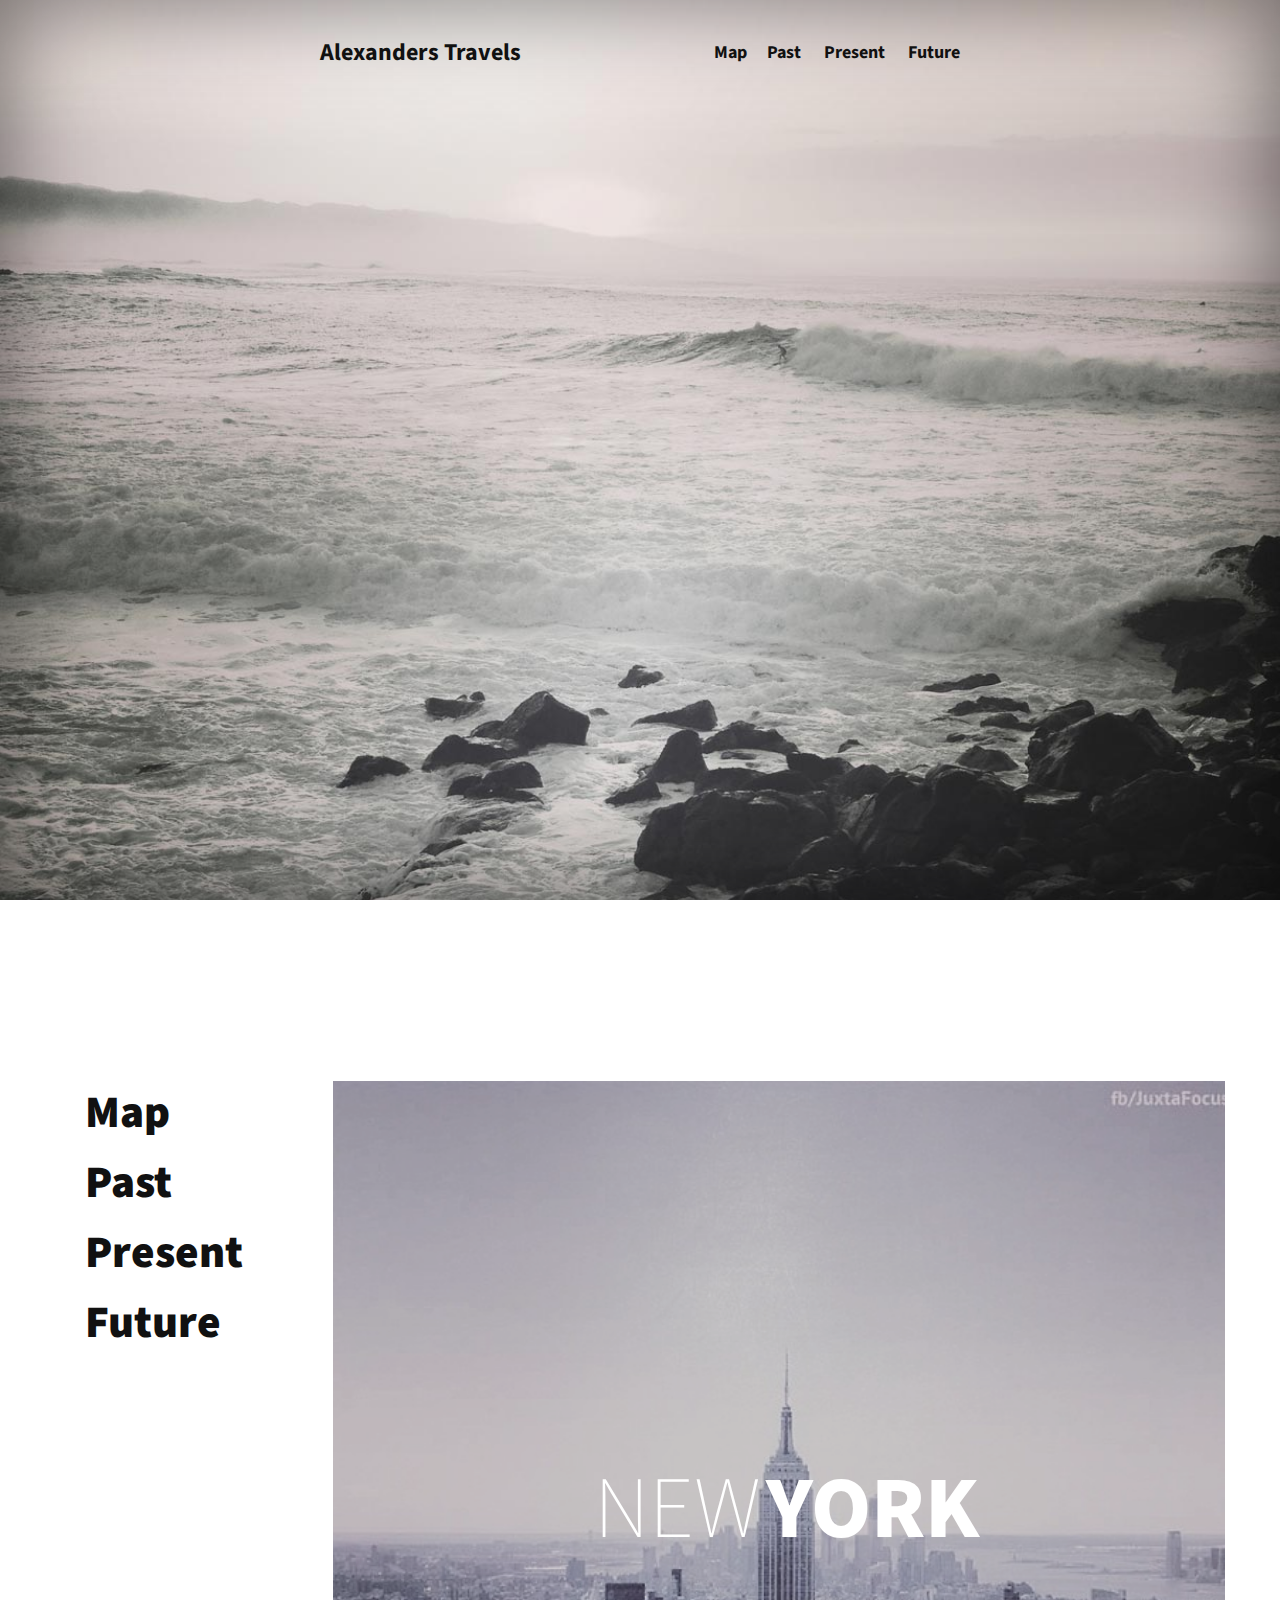
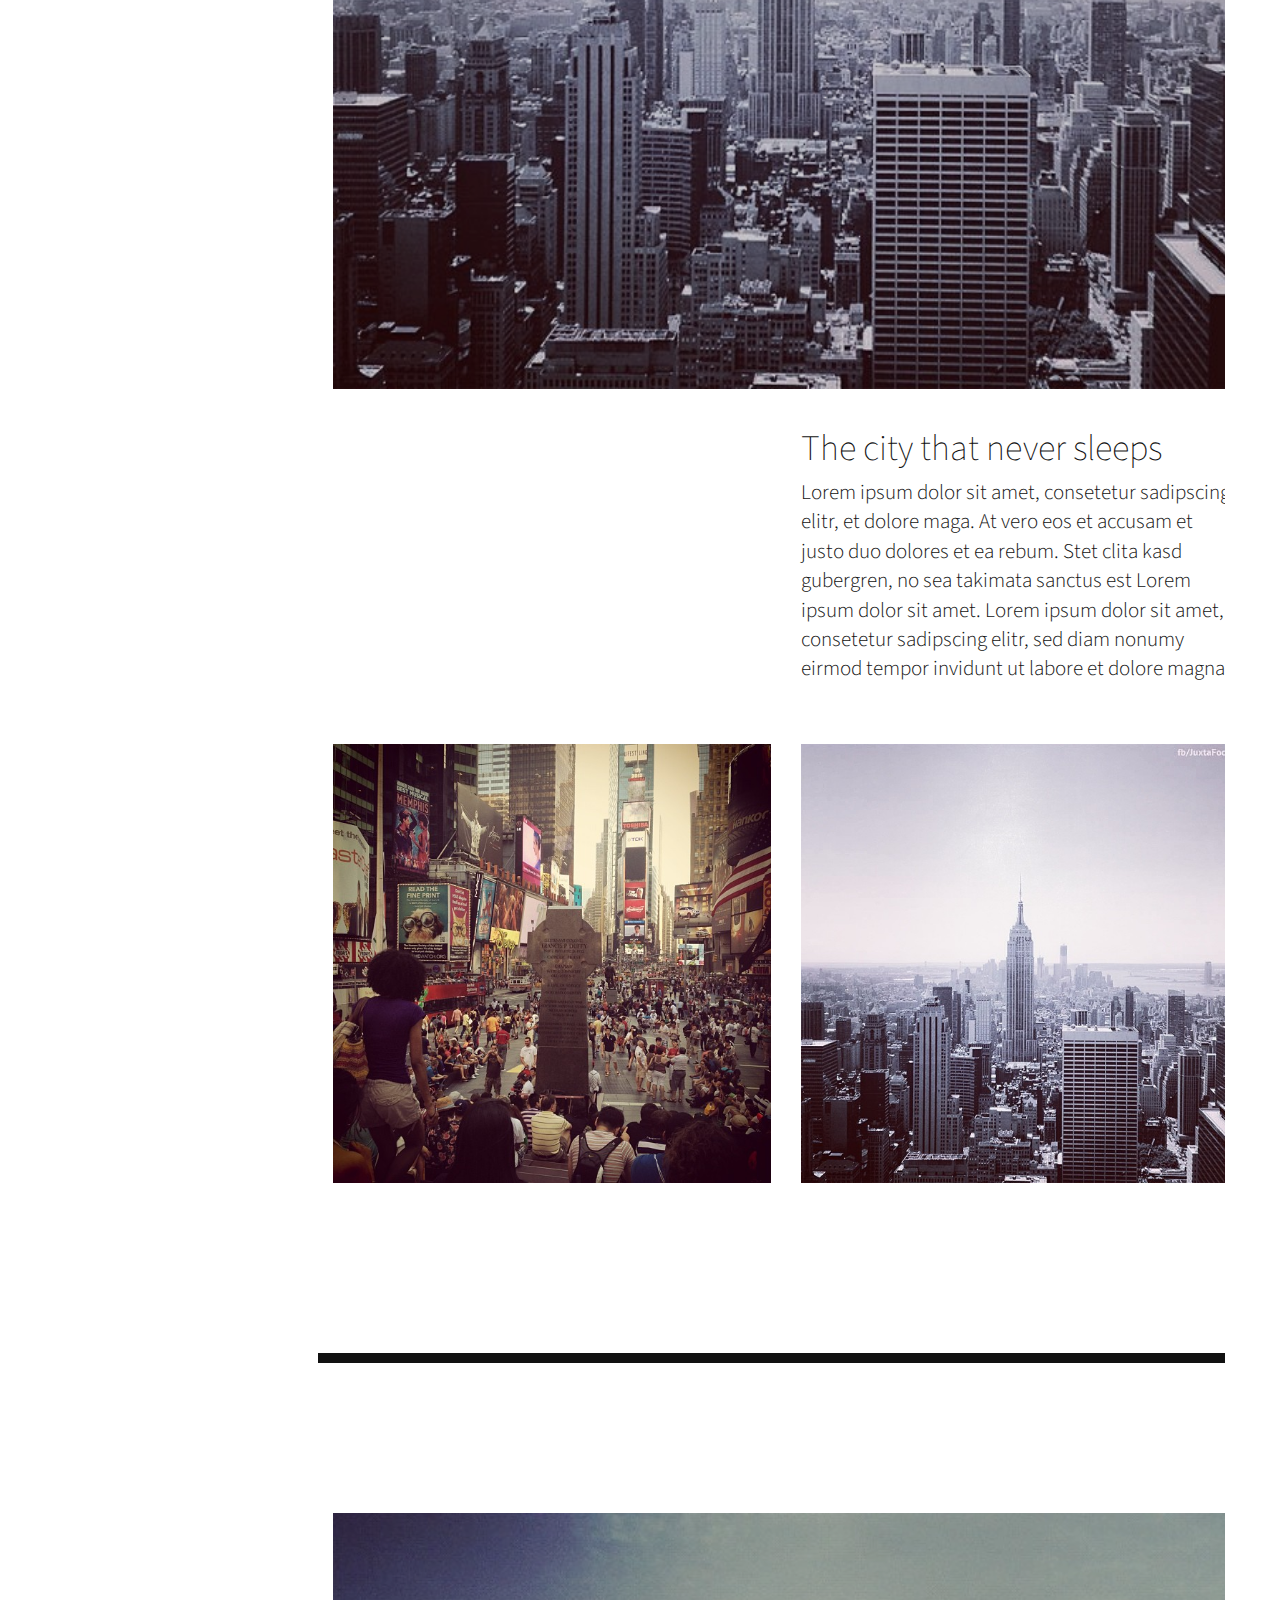
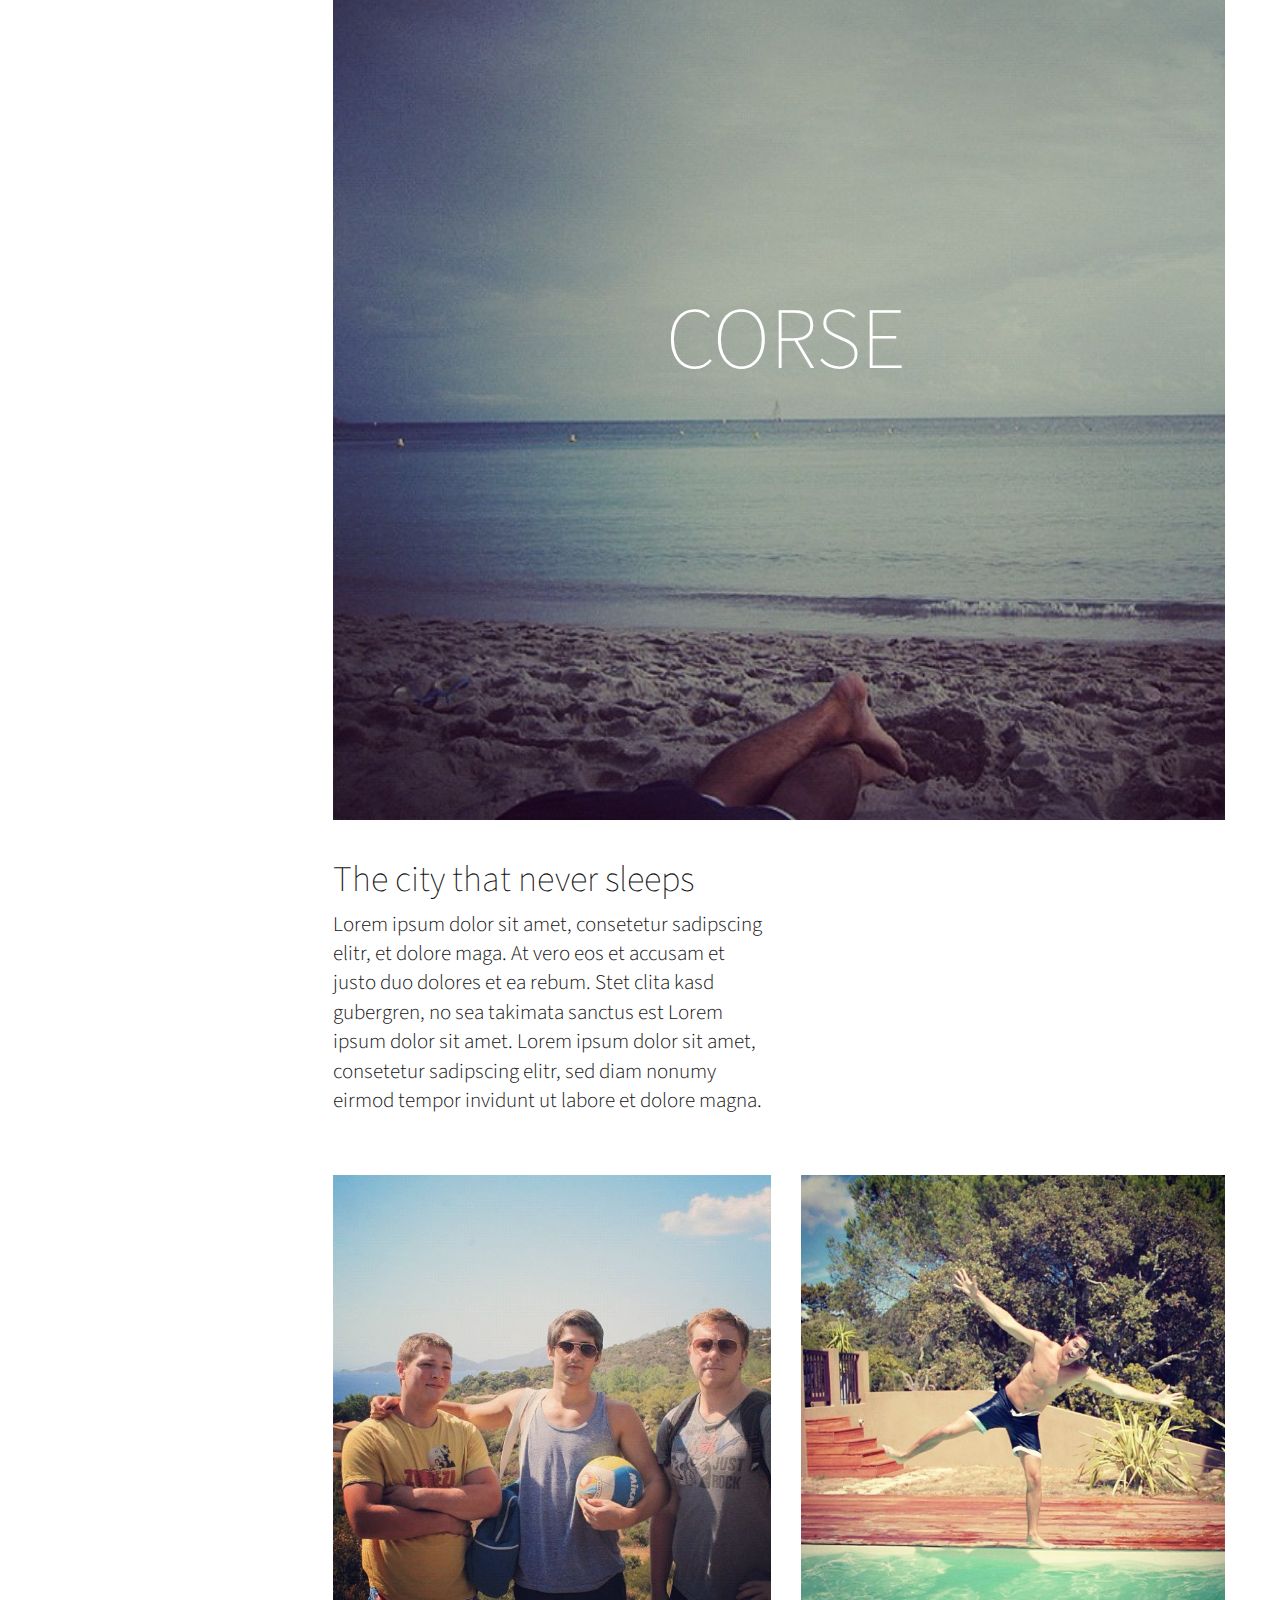
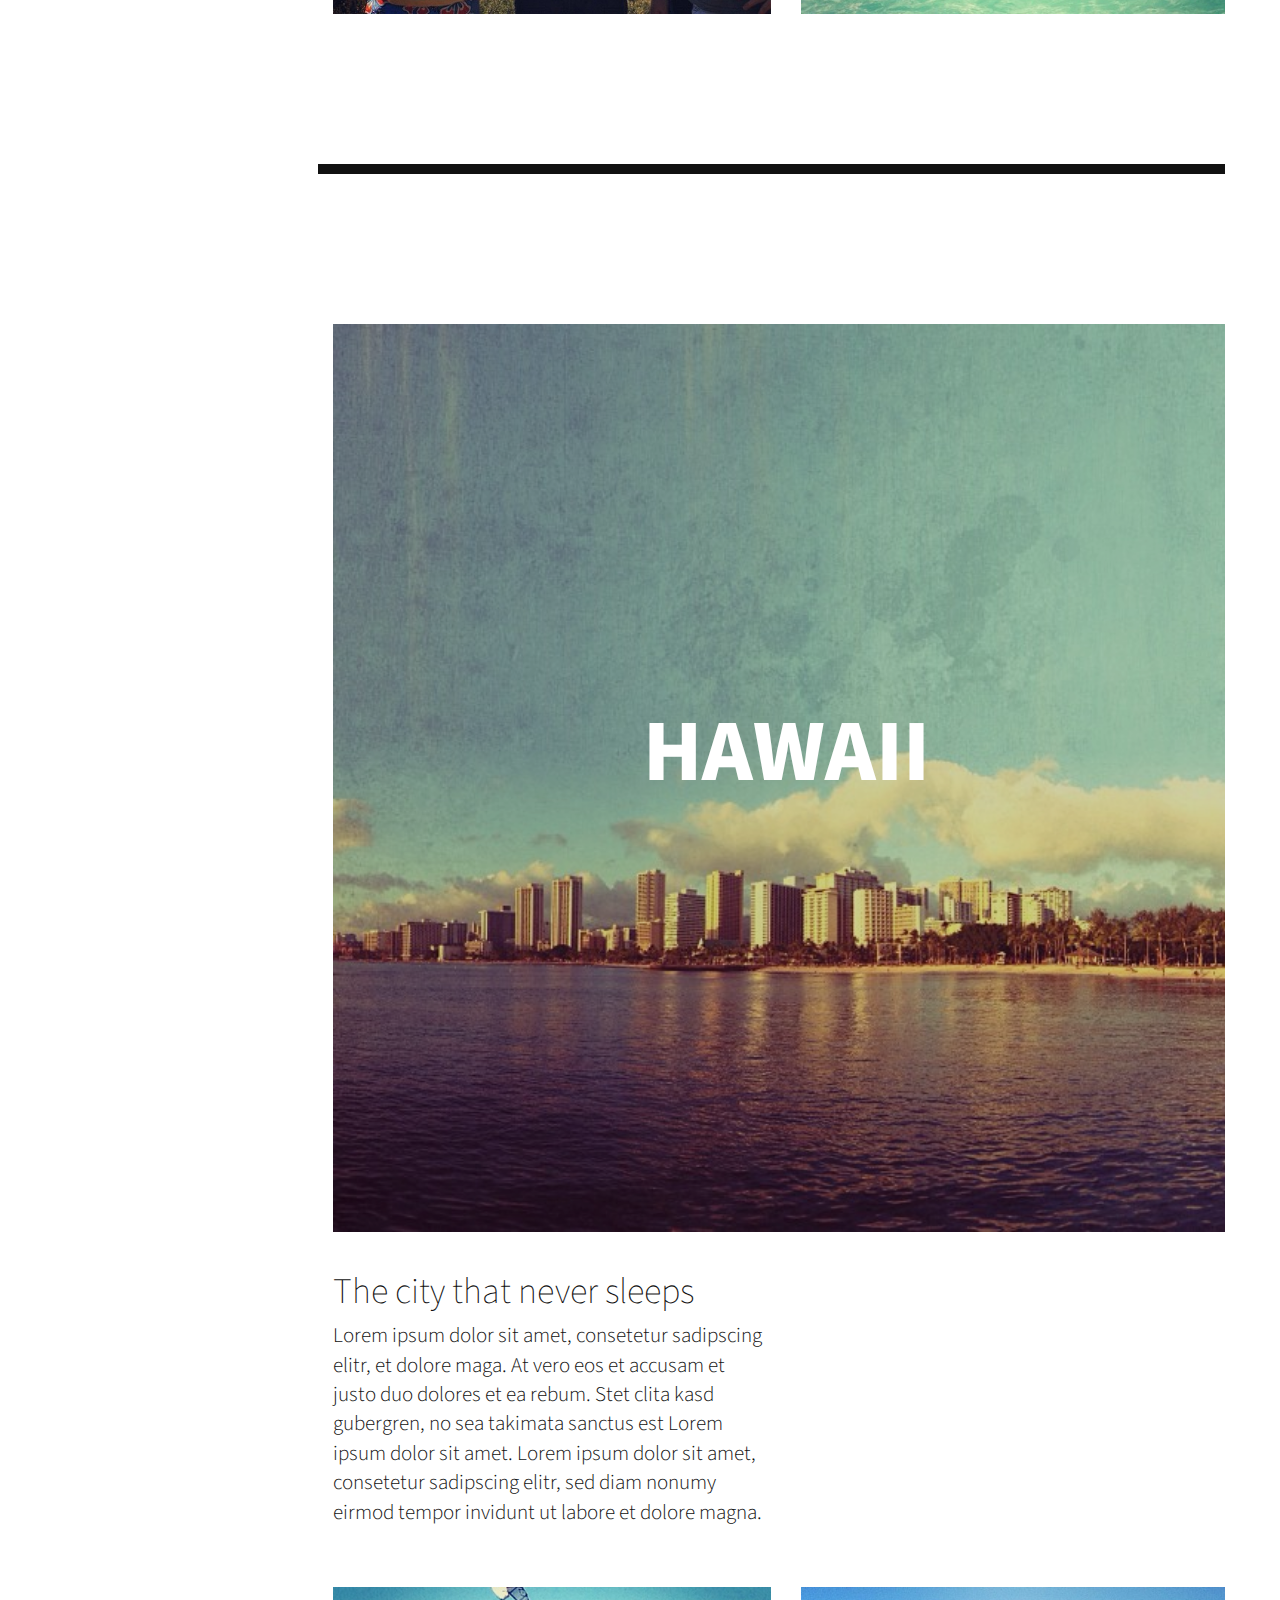
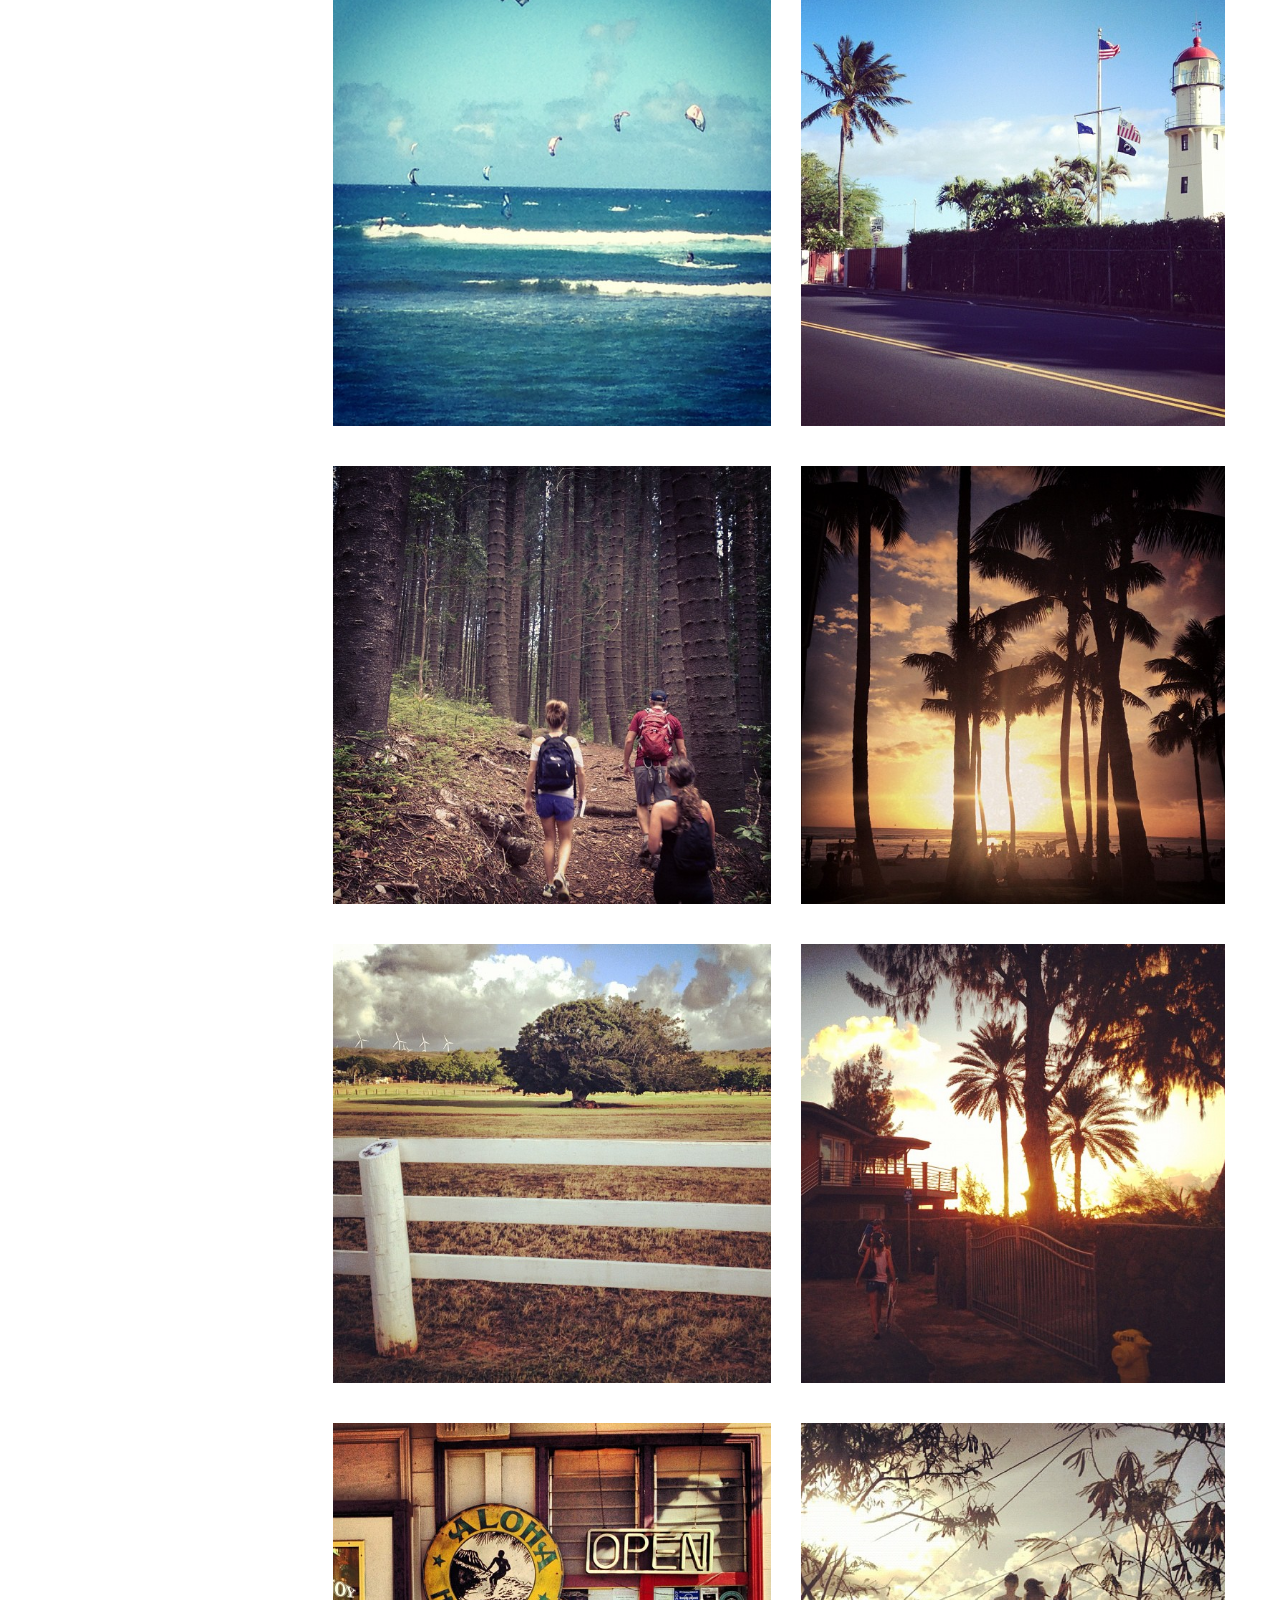
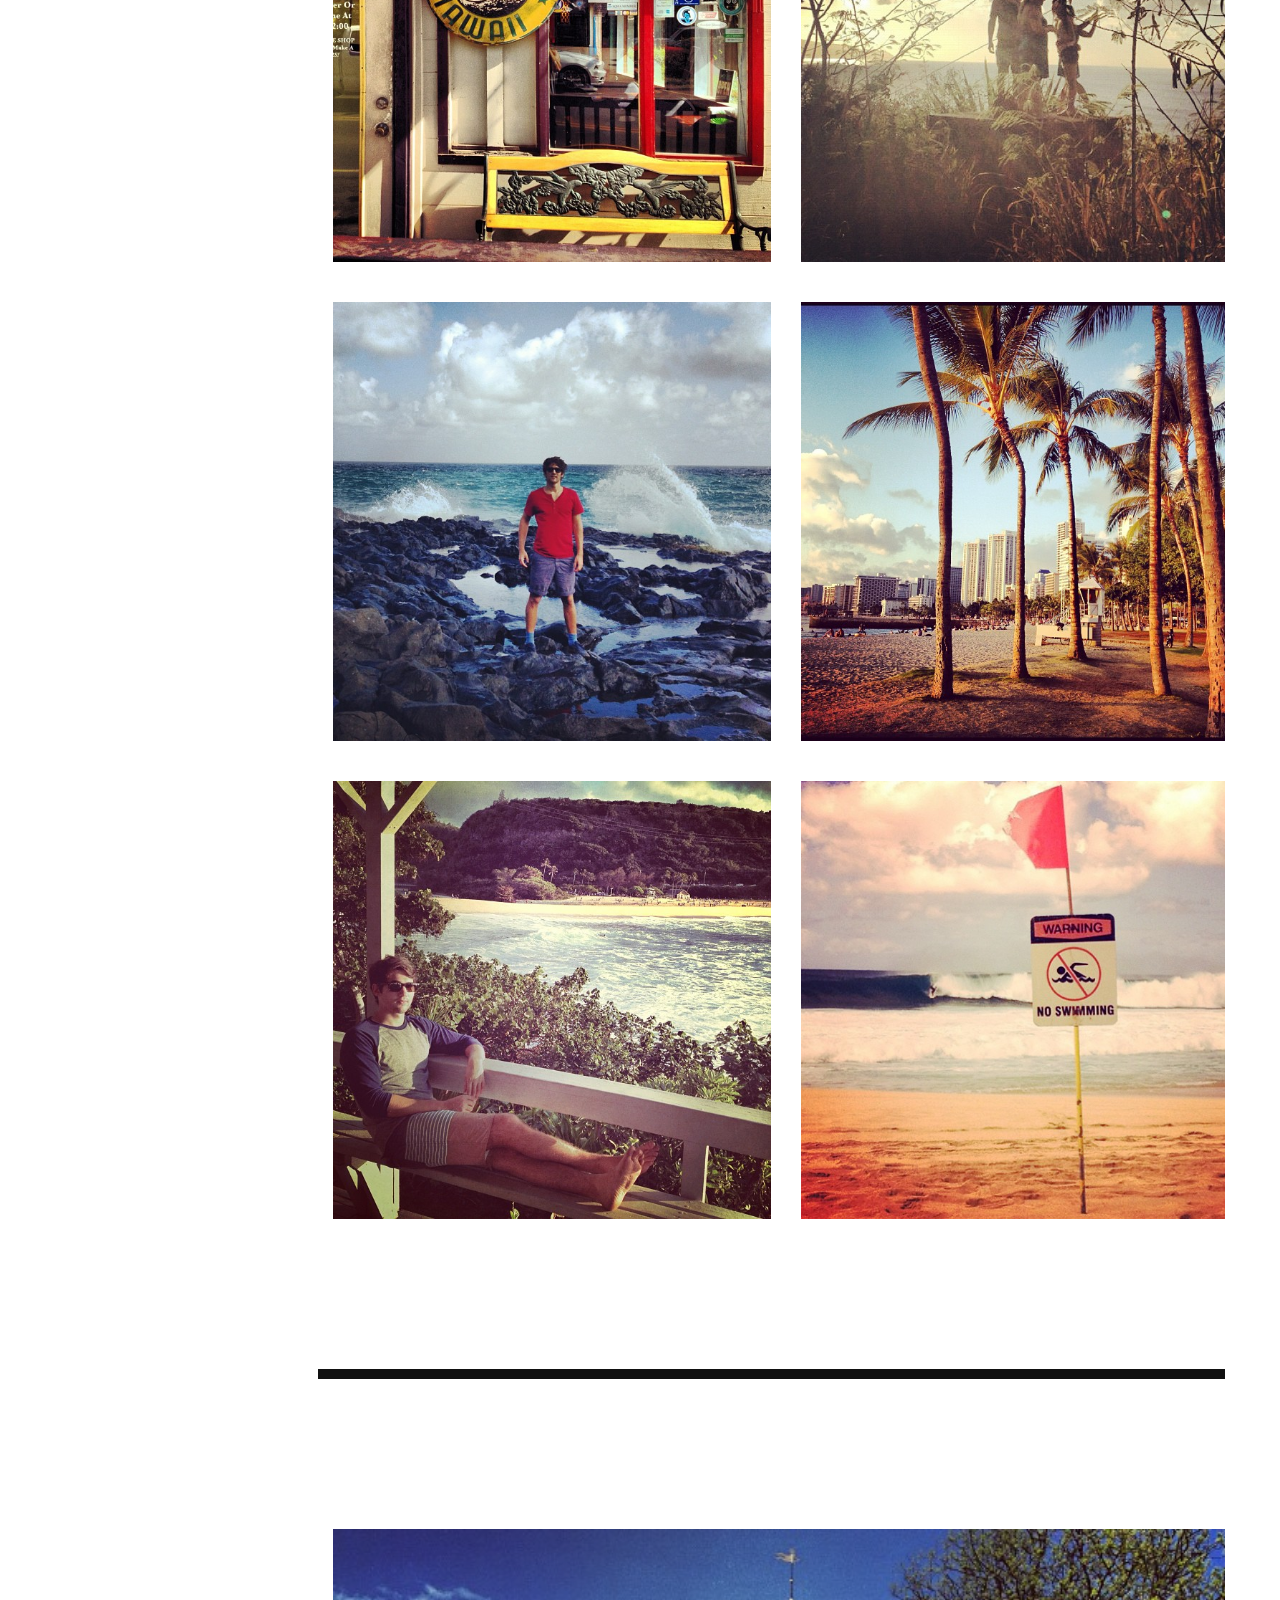
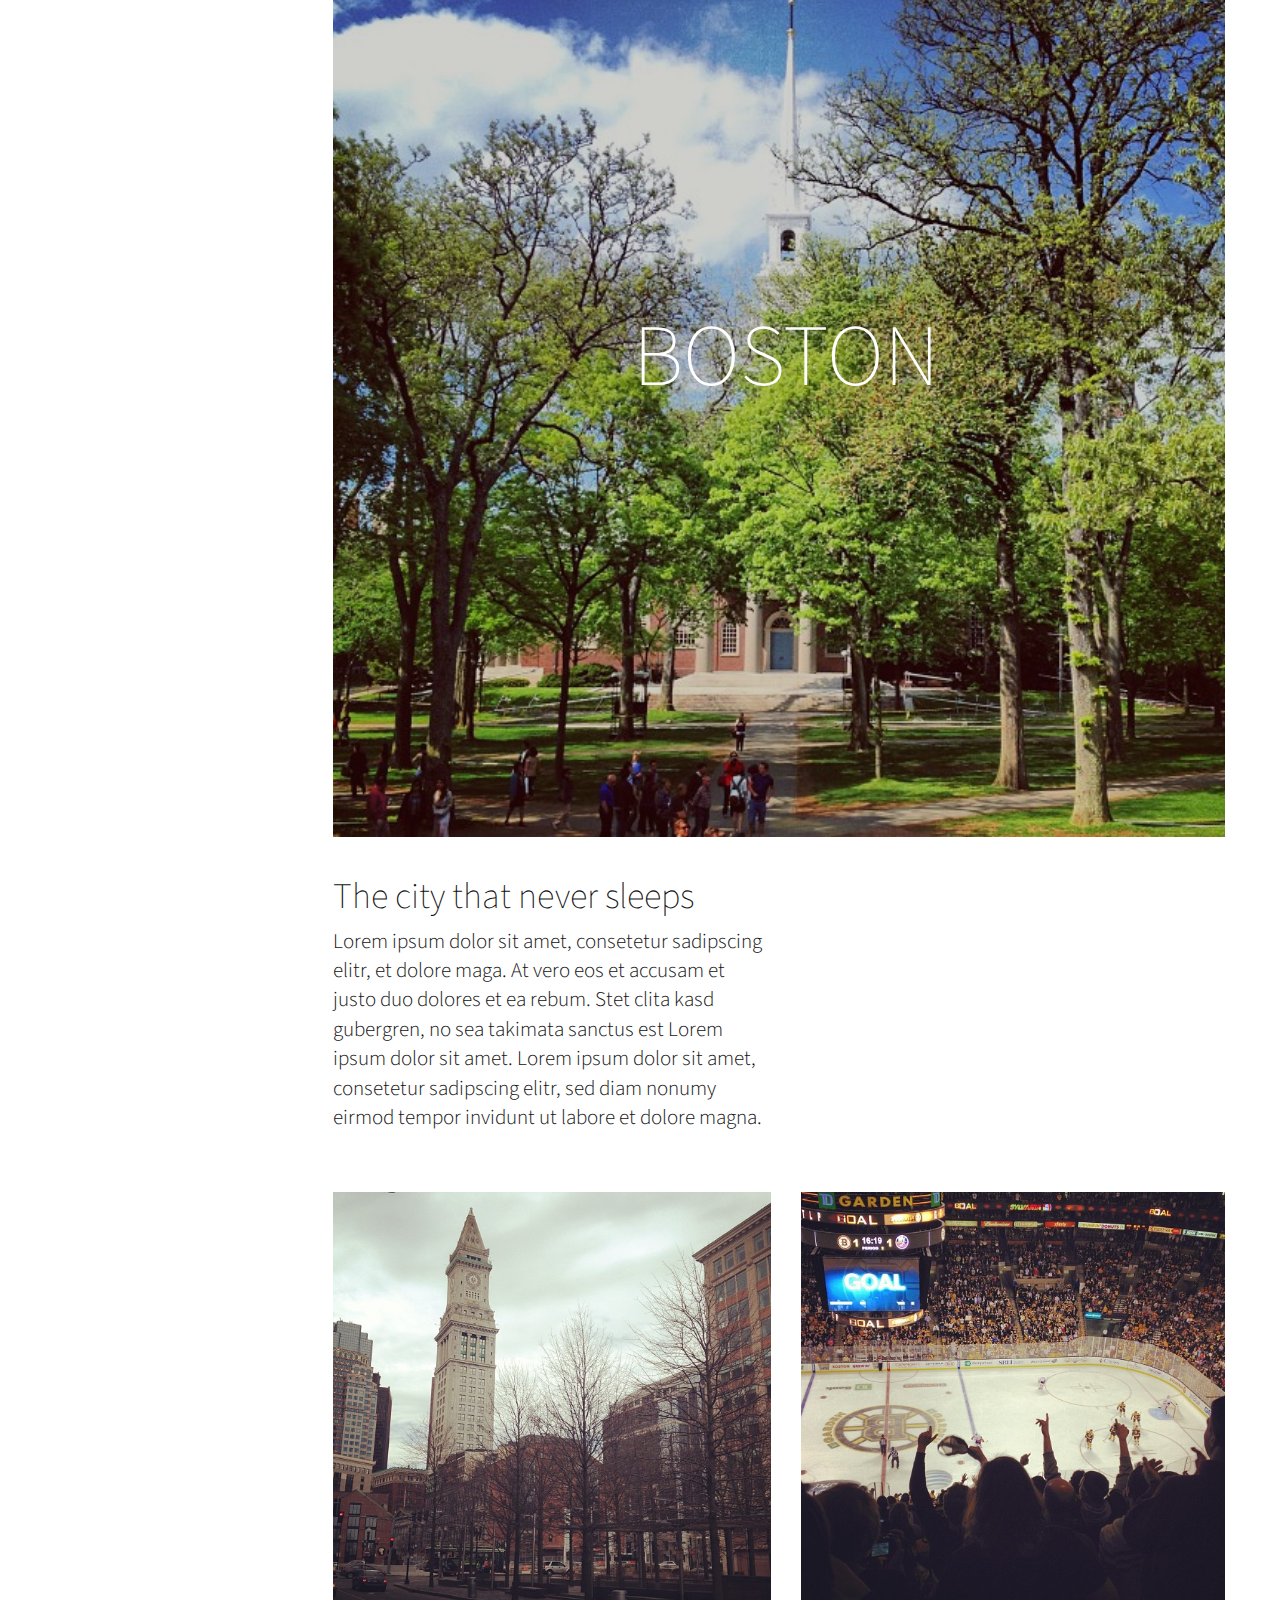
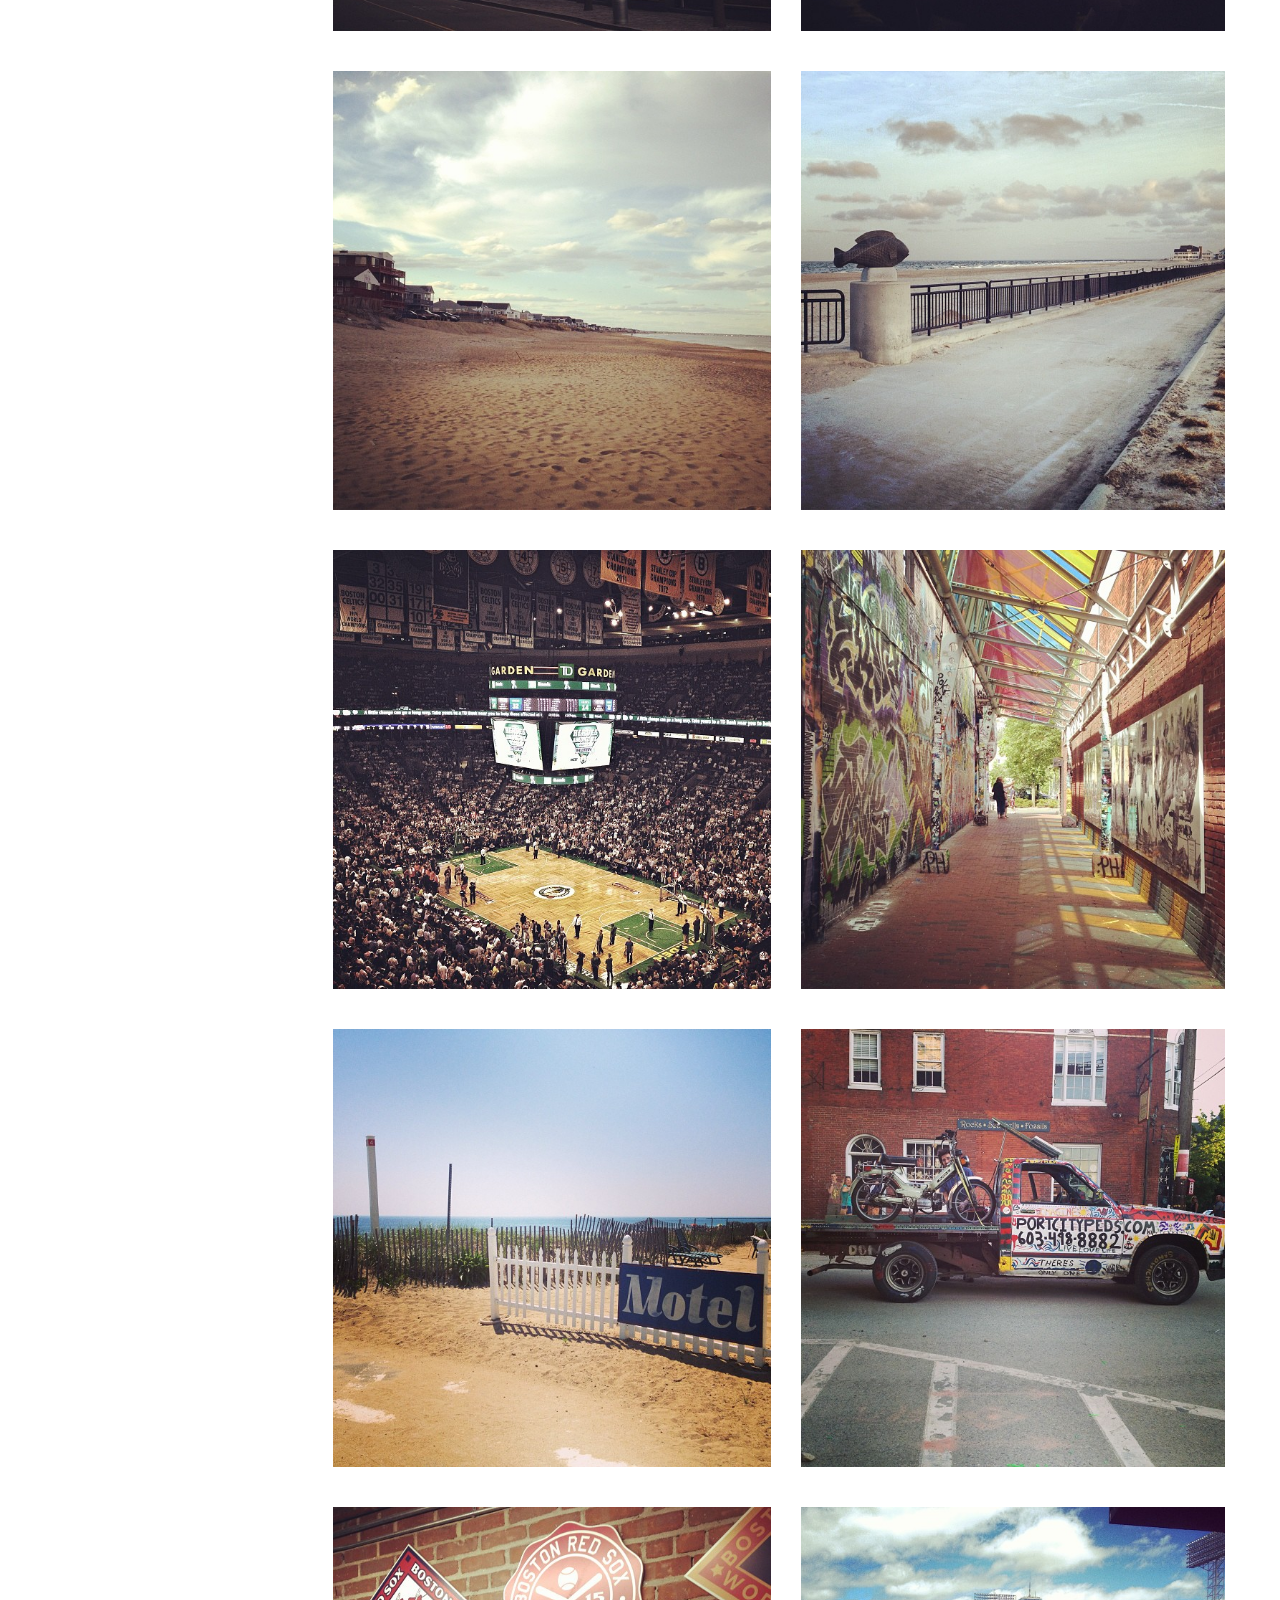
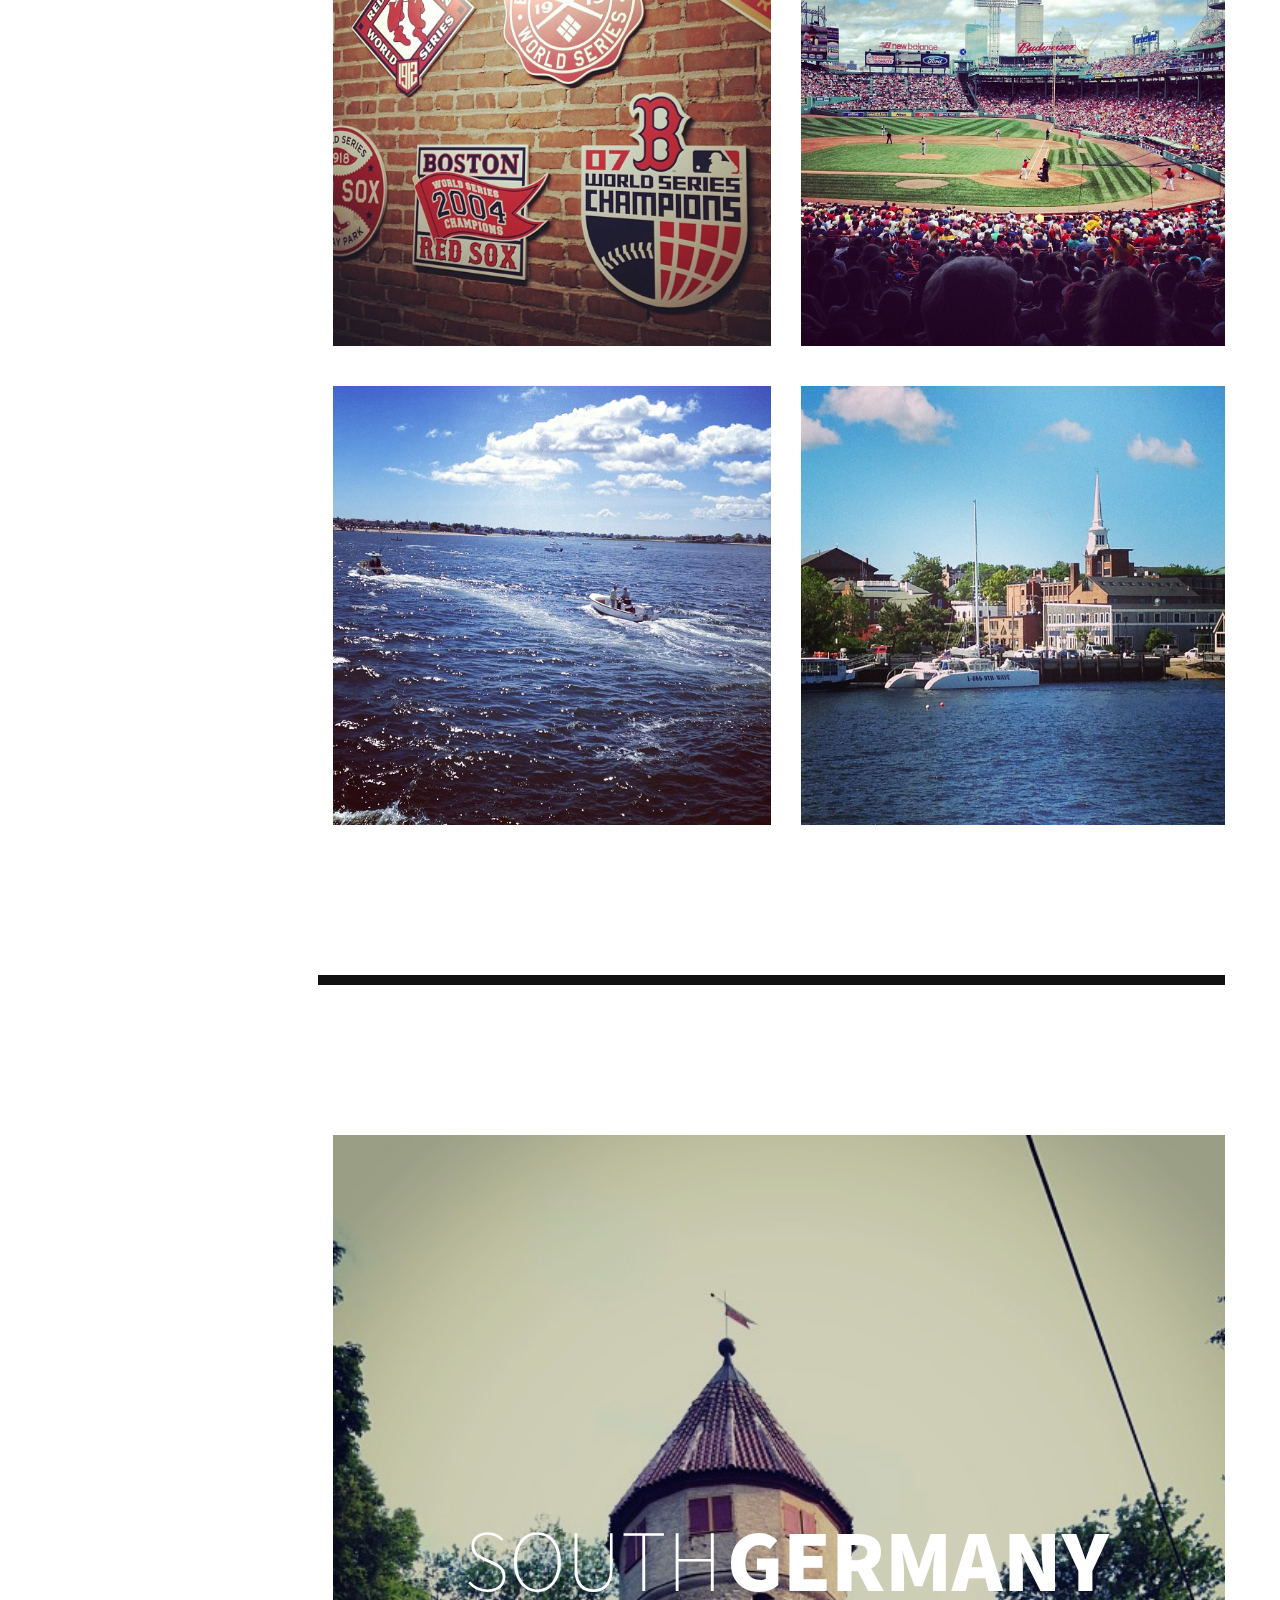
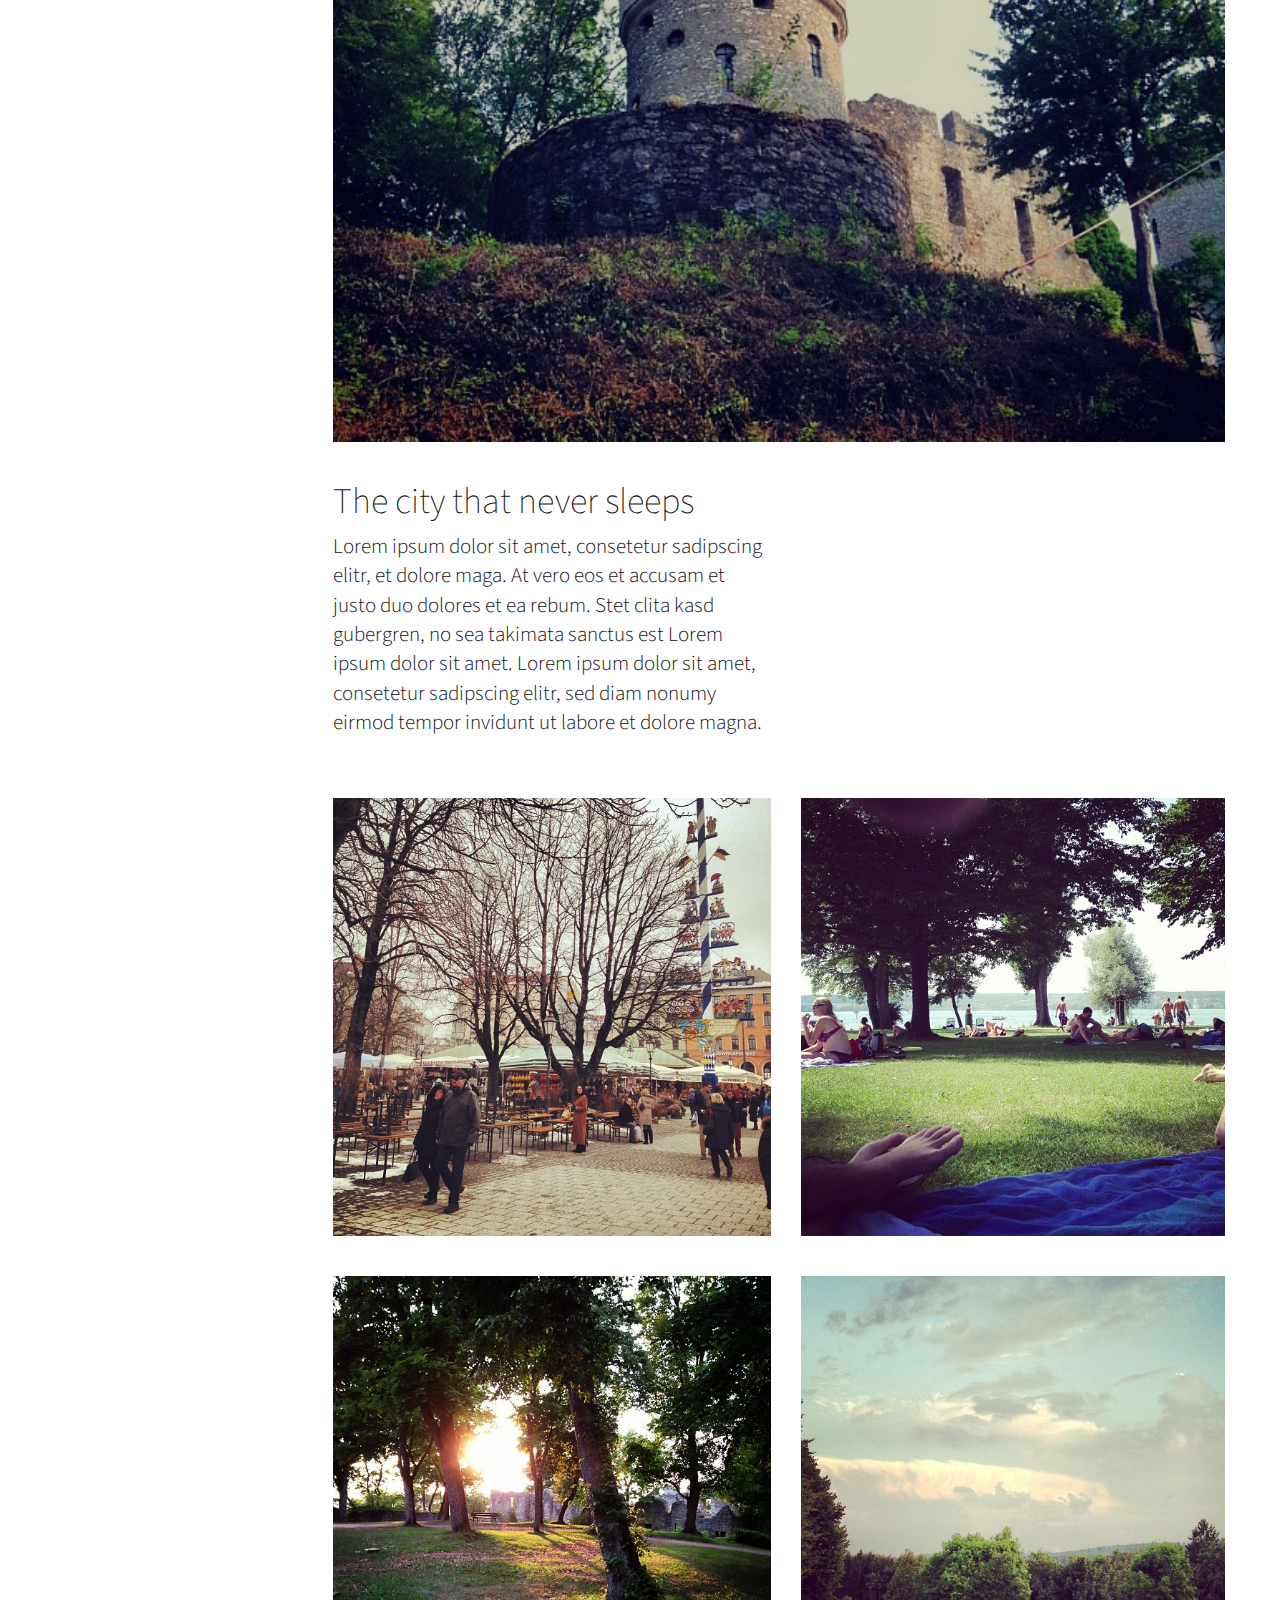
==== commit 1c3b289e: "map integration" ====
--- a/index.html
+++ b/index.html
@@ -23,10 +23,15 @@
     <script src="https://ajax.googleapis.com/ajax/libs/jquery/1.11.1/jquery.min.js"></script>
     <script src="js/modernizr.custom.js"></script>
 
+    <!-- jQuery (necessary for Bootstrap's JavaScript plugins) -->
+    <script type="text/javascript" src="js/jquery.sticky.js"></script>
+
+
 
     <script>
       $(window).load(function(){
-        $("#content-right > section > div").addClass("span");
+        // $("#content-right > section > div").addClass("span");
+        $("#sidebar").sticky({ topSpacing: 100, center:true, className:"hey" });
       });
     </script>
 
@@ -68,8 +73,6 @@
     </script>
 
 
-
-
   </head>
   <body id="scroll-able" data-spy="scroll" data-target="#target_nav" >
     <div class="site-wrapper">
@@ -80,6 +83,7 @@
               <h3 class="masthead-brand"><a href="#">Alexanders Travels</a></h3>
               <nav>
                 <ul class="nav masthead-nav nav-collapsable">
+                  <li><a href="#map" title="Past">Map</a>
                   <li><a href="#past" title="Past">Past</a>
                     <ul>
                       <li><a href="#newyork">New York</a></li>
@@ -114,12 +118,22 @@
         </div>
       </div>
     </div>
-    <div class="container" >
+    <div class="container" id="map">
+      <div class="row">
+        <section class="row" >
+          <div class="row col-md-12">
+            <div class="maparea6 col-md-11">
+              <div class="map"></div>
+            </div>
+          </div>
+        </section>
+      </div>
       <div class="row">
         <div class="col-md-3">
           <div class="col-md-9 sidebar-offcanvas" id="sidebar" role="navigation">
             <nav id="target_nav">
               <ul class="list-group nav">
+                <li id="sidemenu-map"><a href="#map" class="list-group-item">Map</a>
                 <li id="sidemenu-past"><a href="#past" class="list-group-item">Past</a>
                   <ul>
                     <li><a href="#newyork">New York</a></li>
@@ -148,9 +162,9 @@
             </nav>
           </div>
         </div>
-        <!-- New York -->
         <div class="col-md-9 grid cs-style-4" id="content-right">
           <section class="row" id="past">
+            <!-- New York -->
             <div class="row" id="newyork" class="jscroll">
               <div class="col-md-12">
                 <figure class="effect-julia">
@@ -790,8 +804,7 @@
       </div>
     </div>
 
-    <!-- jQuery (necessary for Bootstrap's JavaScript plugins) -->
-    <script type="text/javascript" src="js/jquery.sticky.js"></script>
+
 
     <!-- Strip Gallery -->
     <script type="text/javascript" src="js/strip.pkgd.min.js"></script>
@@ -801,13 +814,13 @@
     <script src="js/bootstrap.min.js"></script>
     <script src="js/toucheffects.js"></script>
 
-    <script>
-      // Sidebar fixed on the left side
-      $(window).load(function(){
-        $("#sidebar").sticky({ topSpacing: 100, center:true, className:"hey" });
-      });
-
-    </script>
+    <!-- Map -->
+    <script src="http://cdnjs.cloudflare.com/ajax/libs/jquery/2.1.1/jquery.min.js" charset="utf-8" ></script>
+    <script src="http://cdnjs.cloudflare.com/ajax/libs/jquery-mousewheel/3.1.12/jquery.mousewheel.min.js" charset="utf-8" ></script>
+    <script src="http://cdnjs.cloudflare.com/ajax/libs/raphael/2.1.2/raphael-min.js" charset="utf-8" ></script>
+    <script src="js/jquery.mapael.js" charset="utf-8" ></script>
+    <script src="js/maps/world_countries.js" charset="utf-8" ></script>
+    <script src="map.js" charset="utf-8" ></script>
 
   </body>
 </html>
--- a/style.css
+++ b/style.css
@@ -2,8 +2,8 @@
 body {color: #111;text-shadow: none;font-family: 'Source Sans Pro', sans-serif;position: relative;height: 100%;}
 li {list-style-type: none;}
 
-.container {padding-top: 60px;overflow:hidden;display:none;}
-.conatiner.show {display:block;}
+.container {padding-top: 60px;overflow:hidden;} /*display none setzen */
+.container.show {display:block;}
 .container .row {margin-bottom: 40px;}
 .container .row.last {padding-bottom: 150px!important;margin-bottom: 150px!important;border-bottom: 10px solid #111;}
 
@@ -59,6 +59,7 @@
 section {margin-bottom: 100px;}
 .block {position: absolute;width: 430px;}
 .block img {width: 100%;}
+
 
 #content-right [class*="span"] {padding: 0px;}
 
@@ -130,3 +131,50 @@
 		50% { opacity:0; }
 		100% { opacity:1; }
 }
+
+
+/* Map */
+.mapTooltip {
+	position:fixed;
+	moz-opacity:0.70;
+	opacity: 0.70;
+	filter:alpha(opacity=70);
+	z-index: 1000;
+	display:none;
+	background: #111;
+	padding: 10px;
+	opacity: 1;
+	color: #fff;
+}
+
+
+
+.zoomIn, .zoomOut {
+	background-color:#fff;
+	border:1px solid #ccc;
+	color:#000;
+	width:15px;
+	height:15px;
+	line-height: 15px;
+	text-align:center;
+	border-radius:3px;
+	cursor:pointer;
+	position:absolute;
+	top : 10px;
+	font-weight:bold;
+	left : 10px;
+
+	-webkit-user-select: none; // For Webkit
+	-khtml-user-select: none;
+	-moz-user-select: none; // For Mozilla
+	-o-user-select: none;
+	user-select: none; // Default
+}
+
+.zoomOut {
+	top:30px;
+}
+
+.map {
+	position:relative;
+}
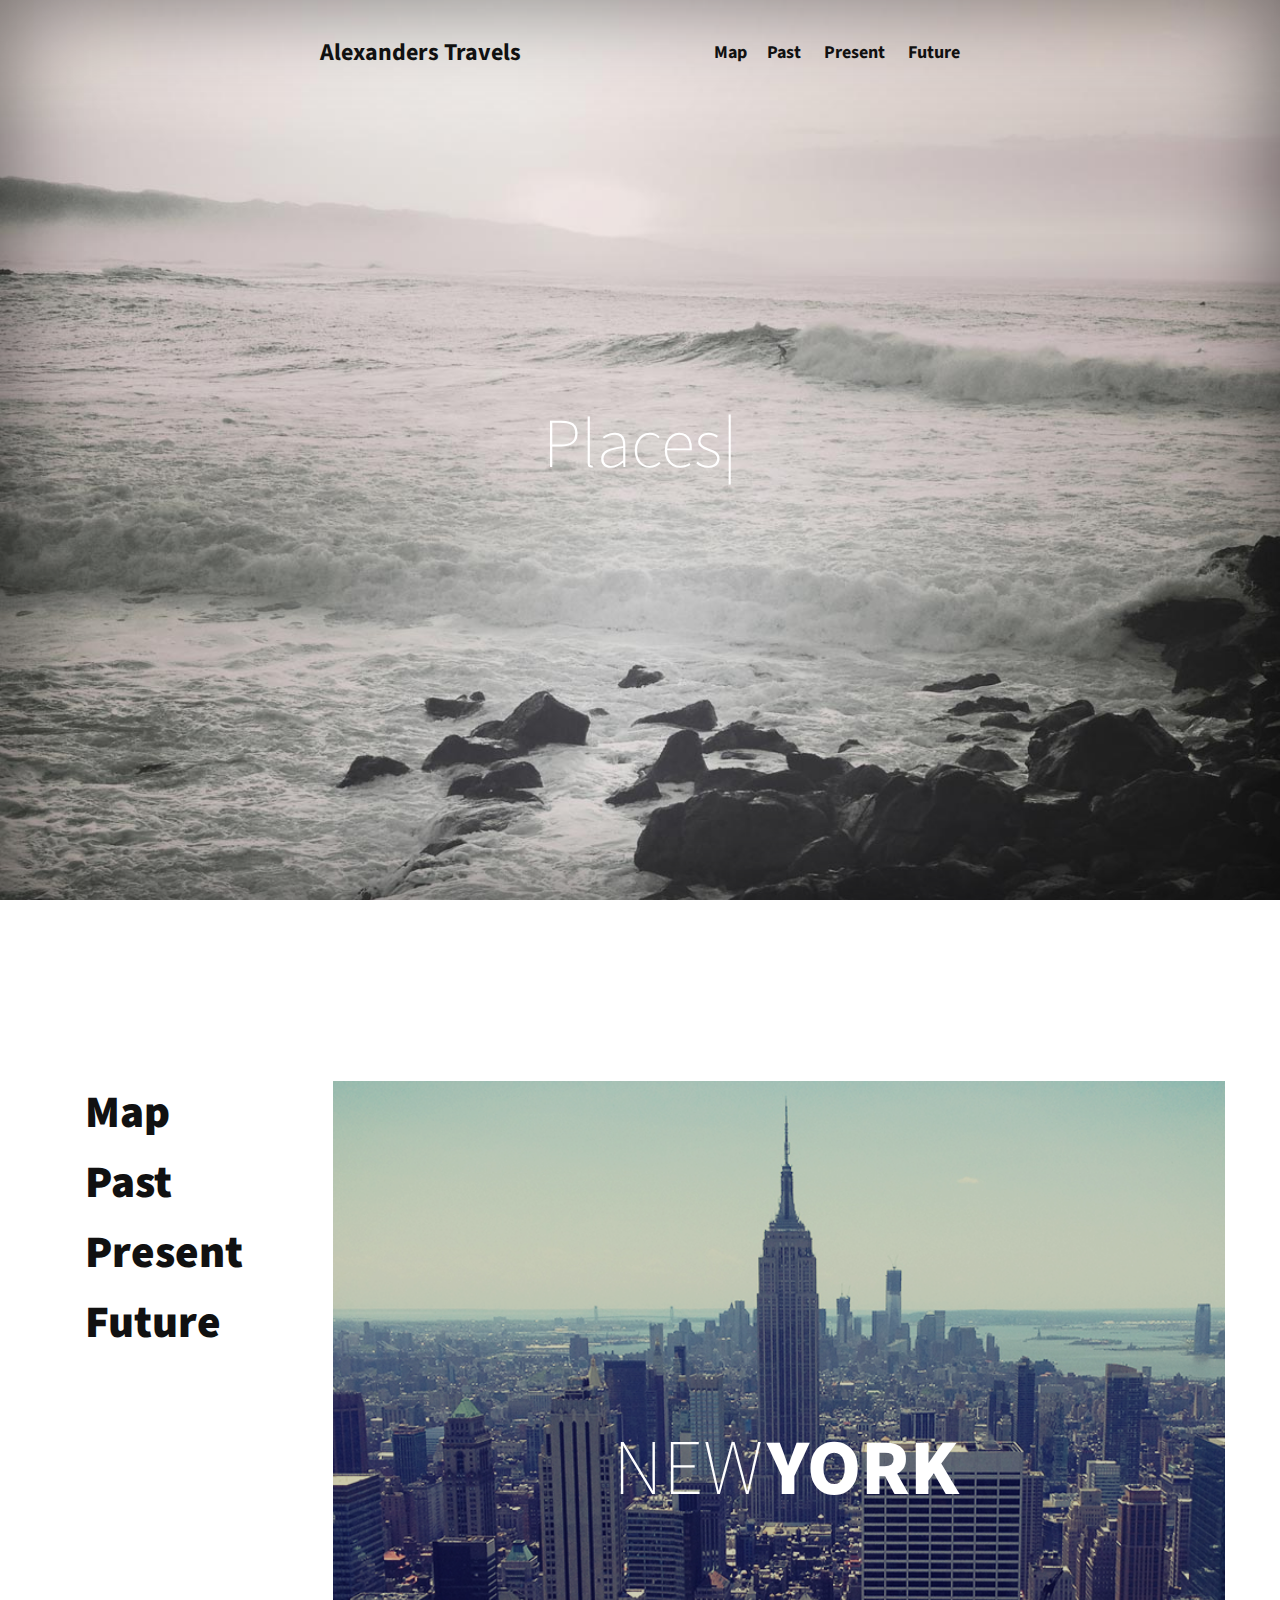
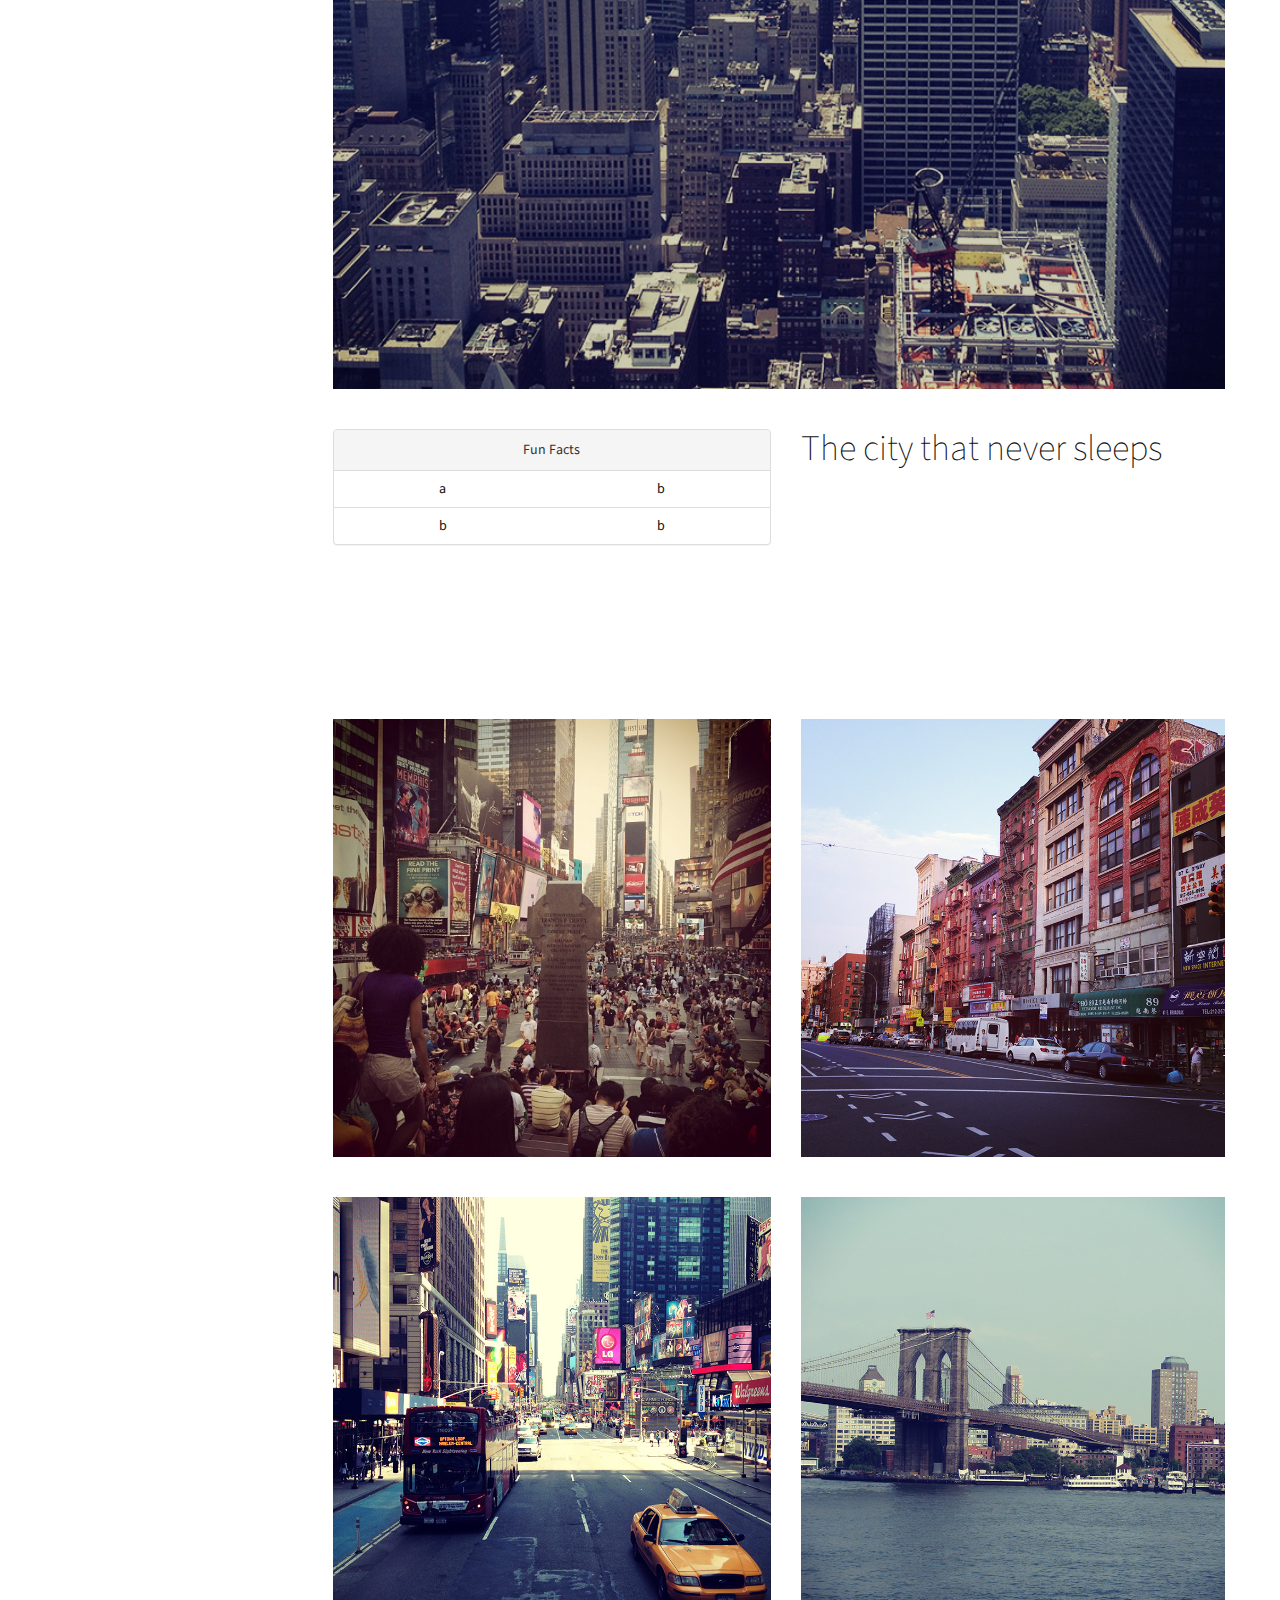
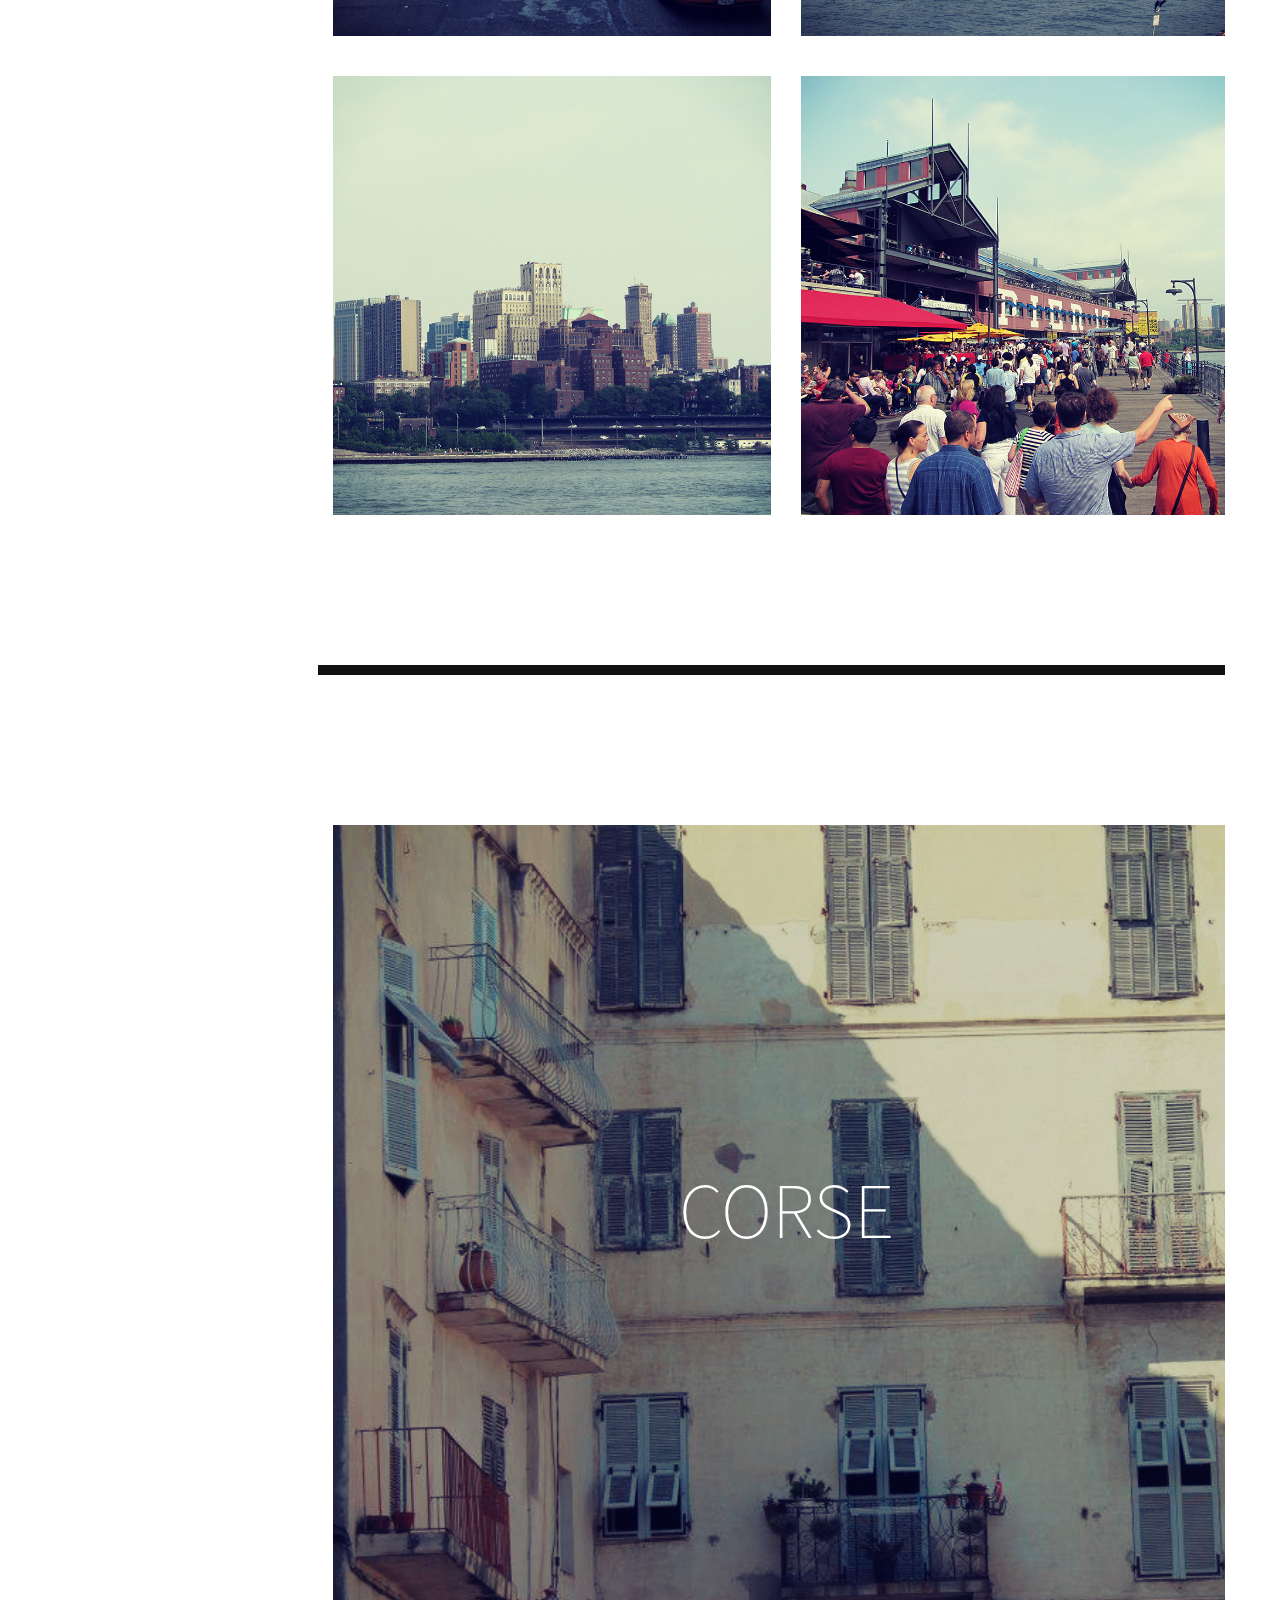
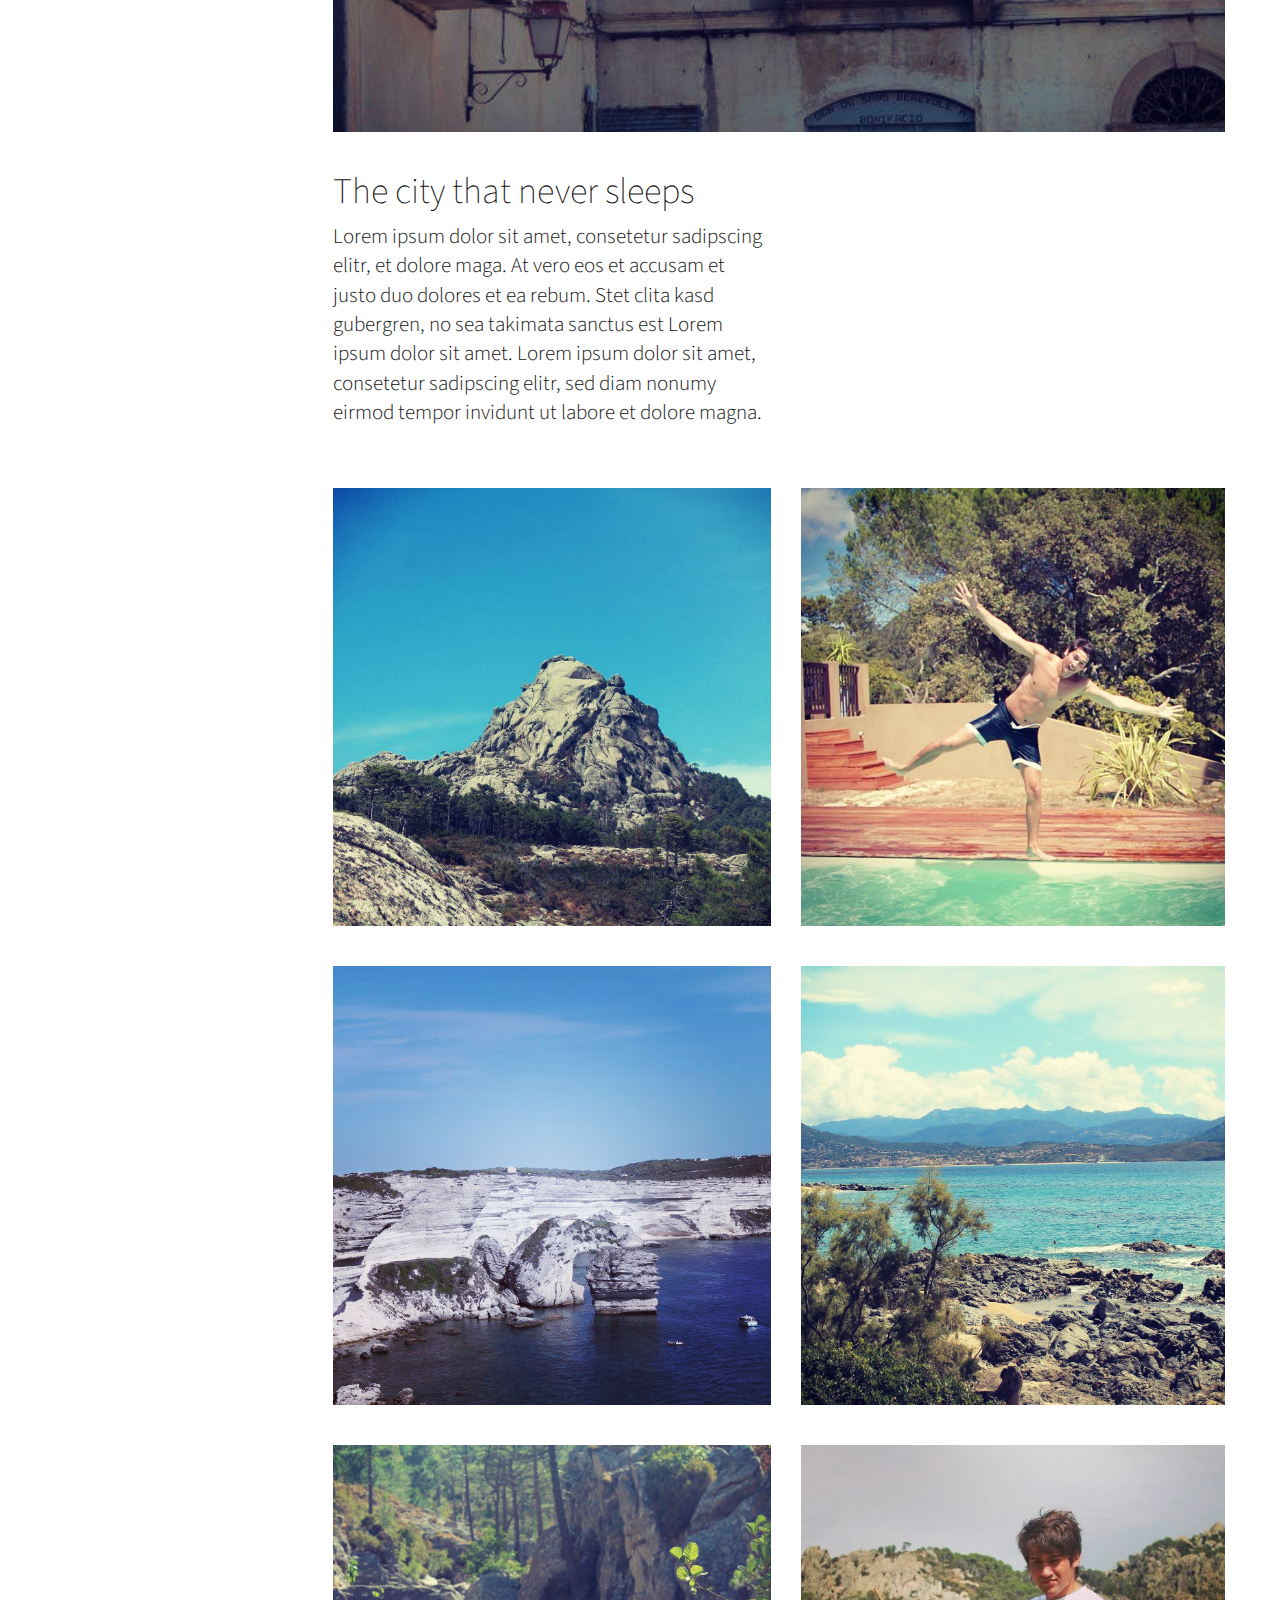
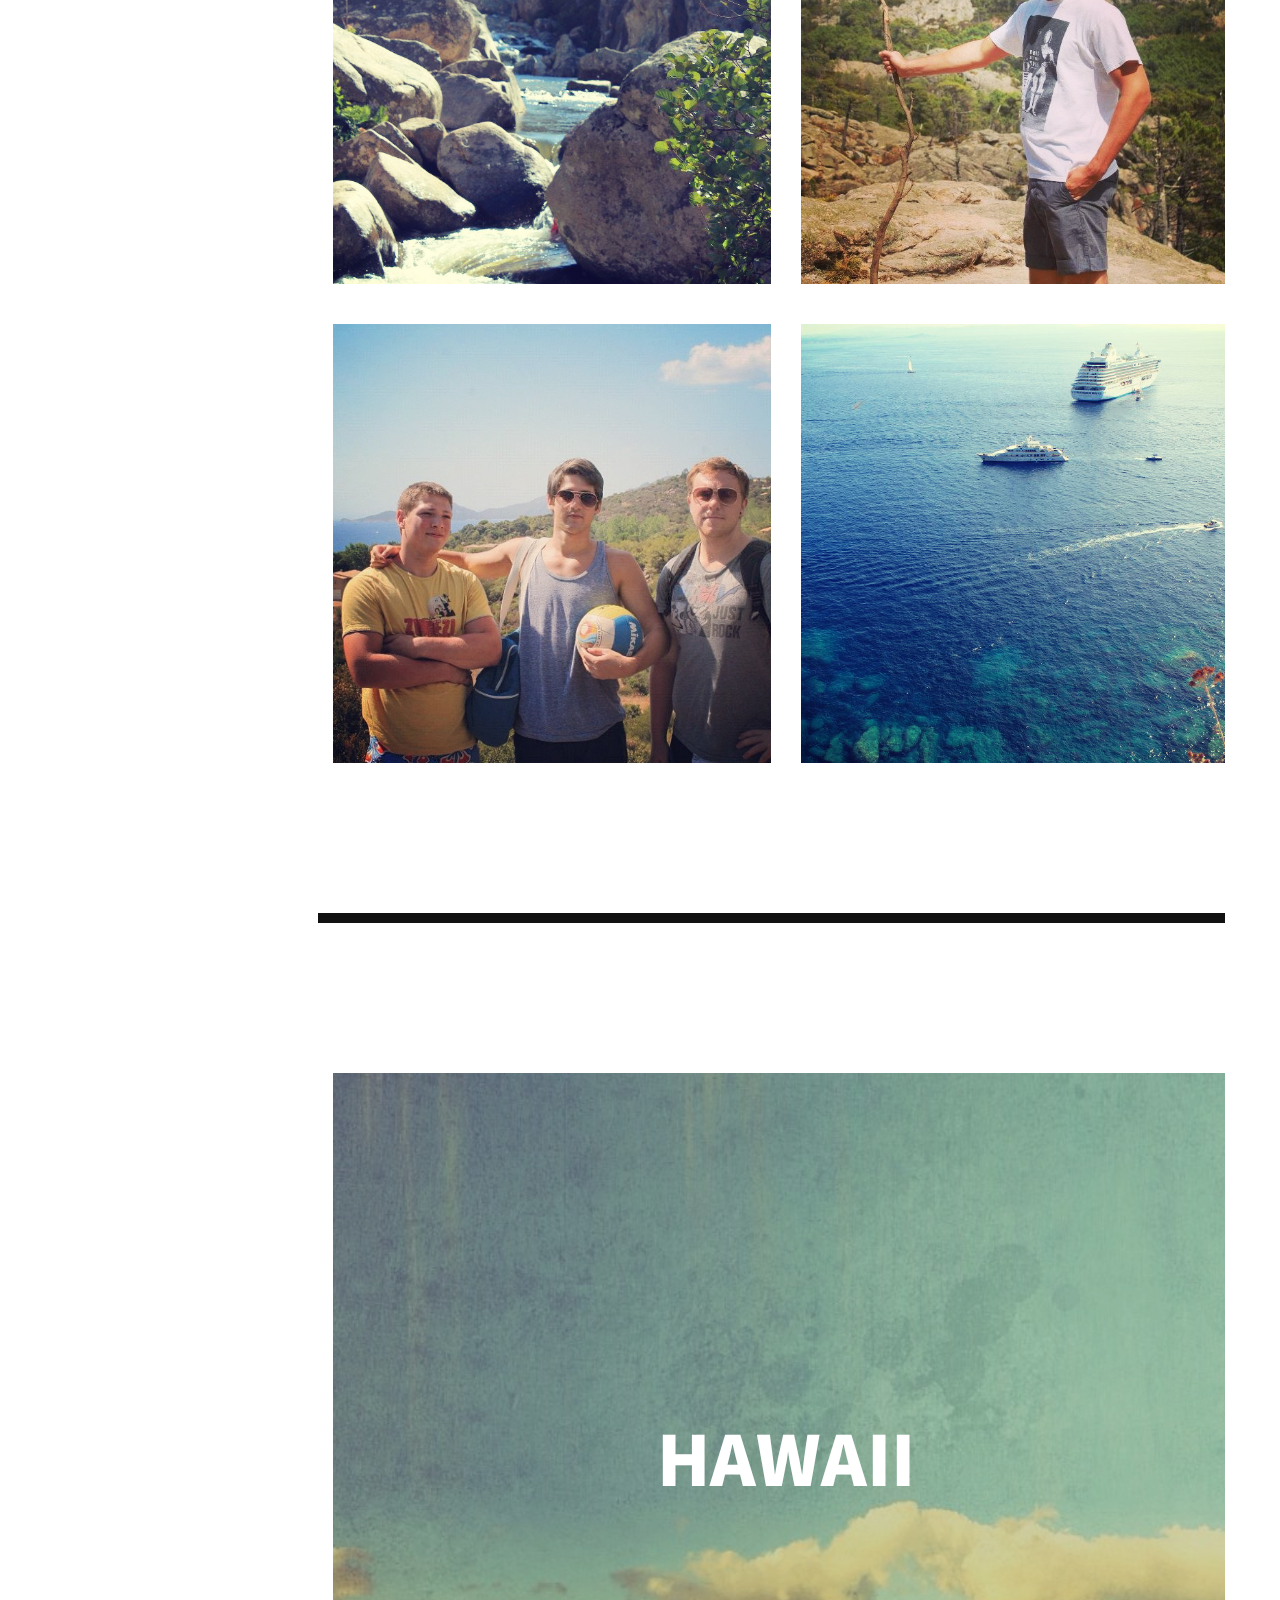
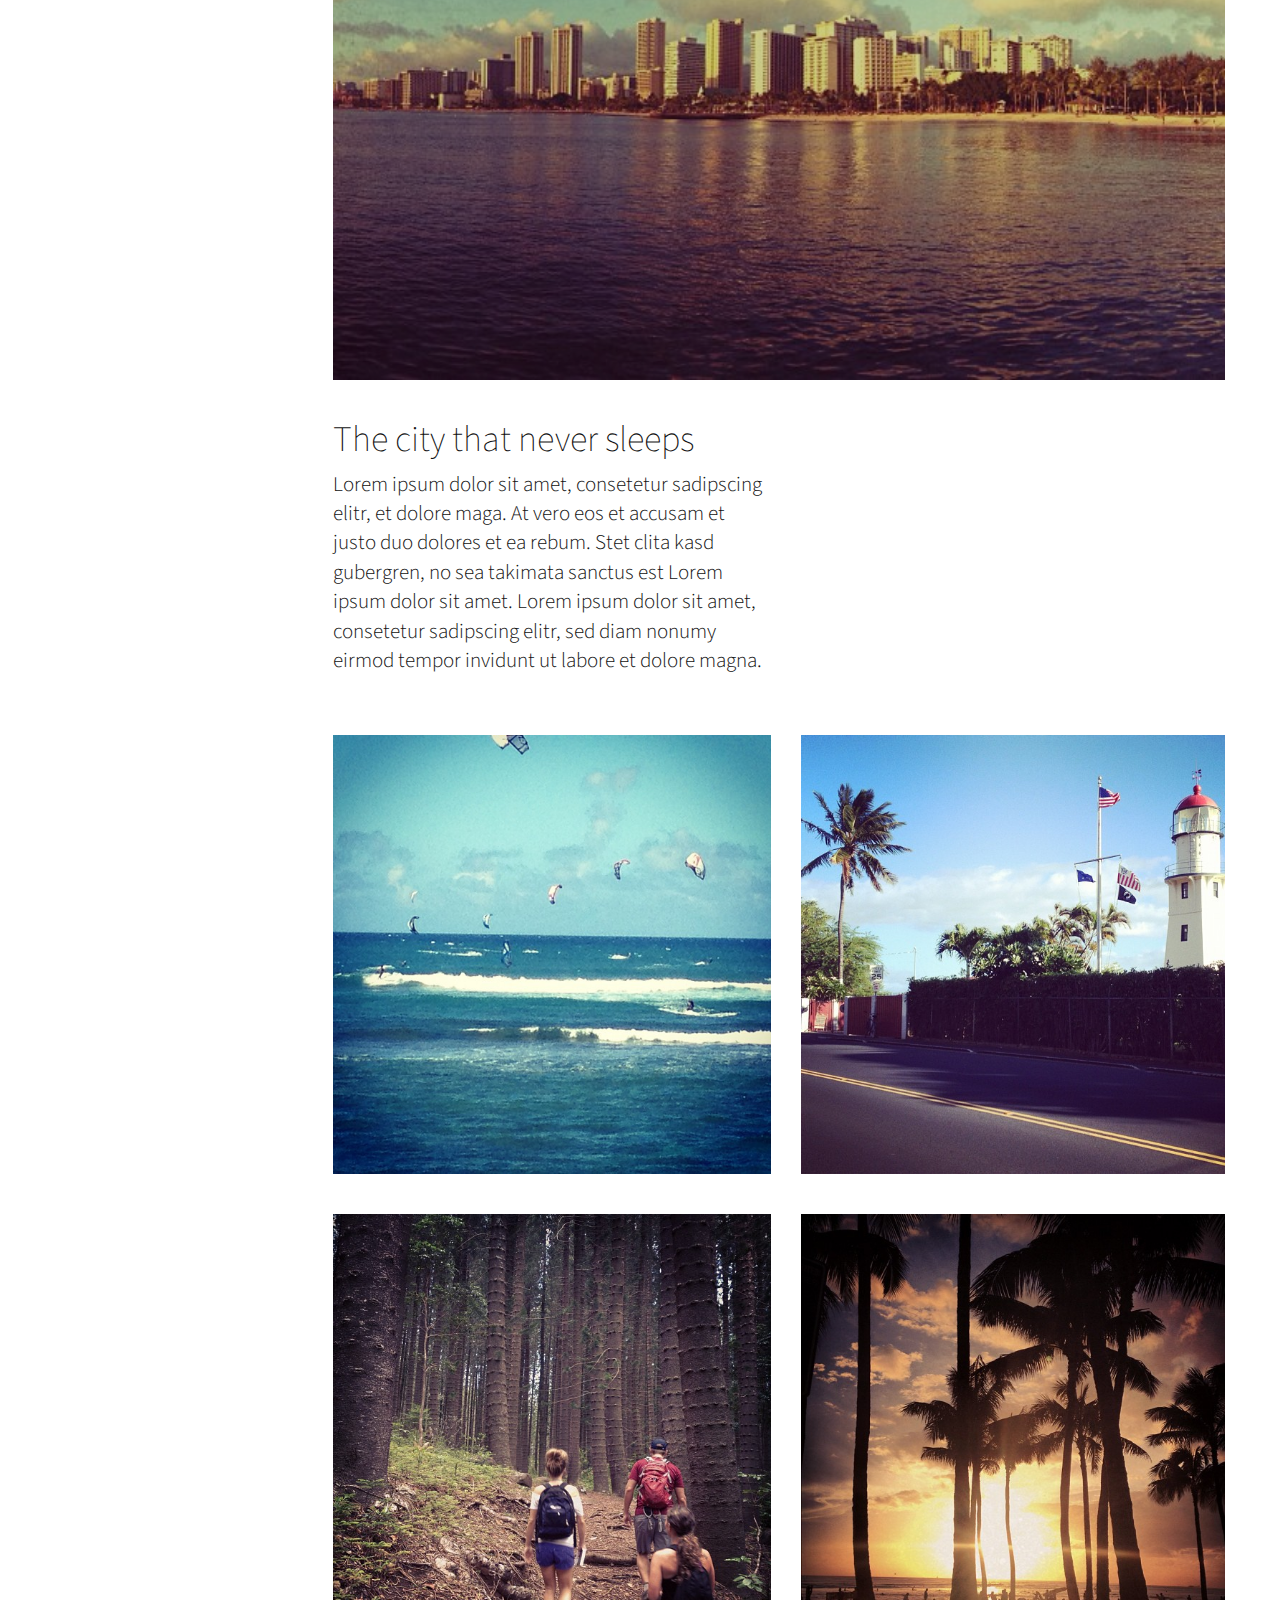
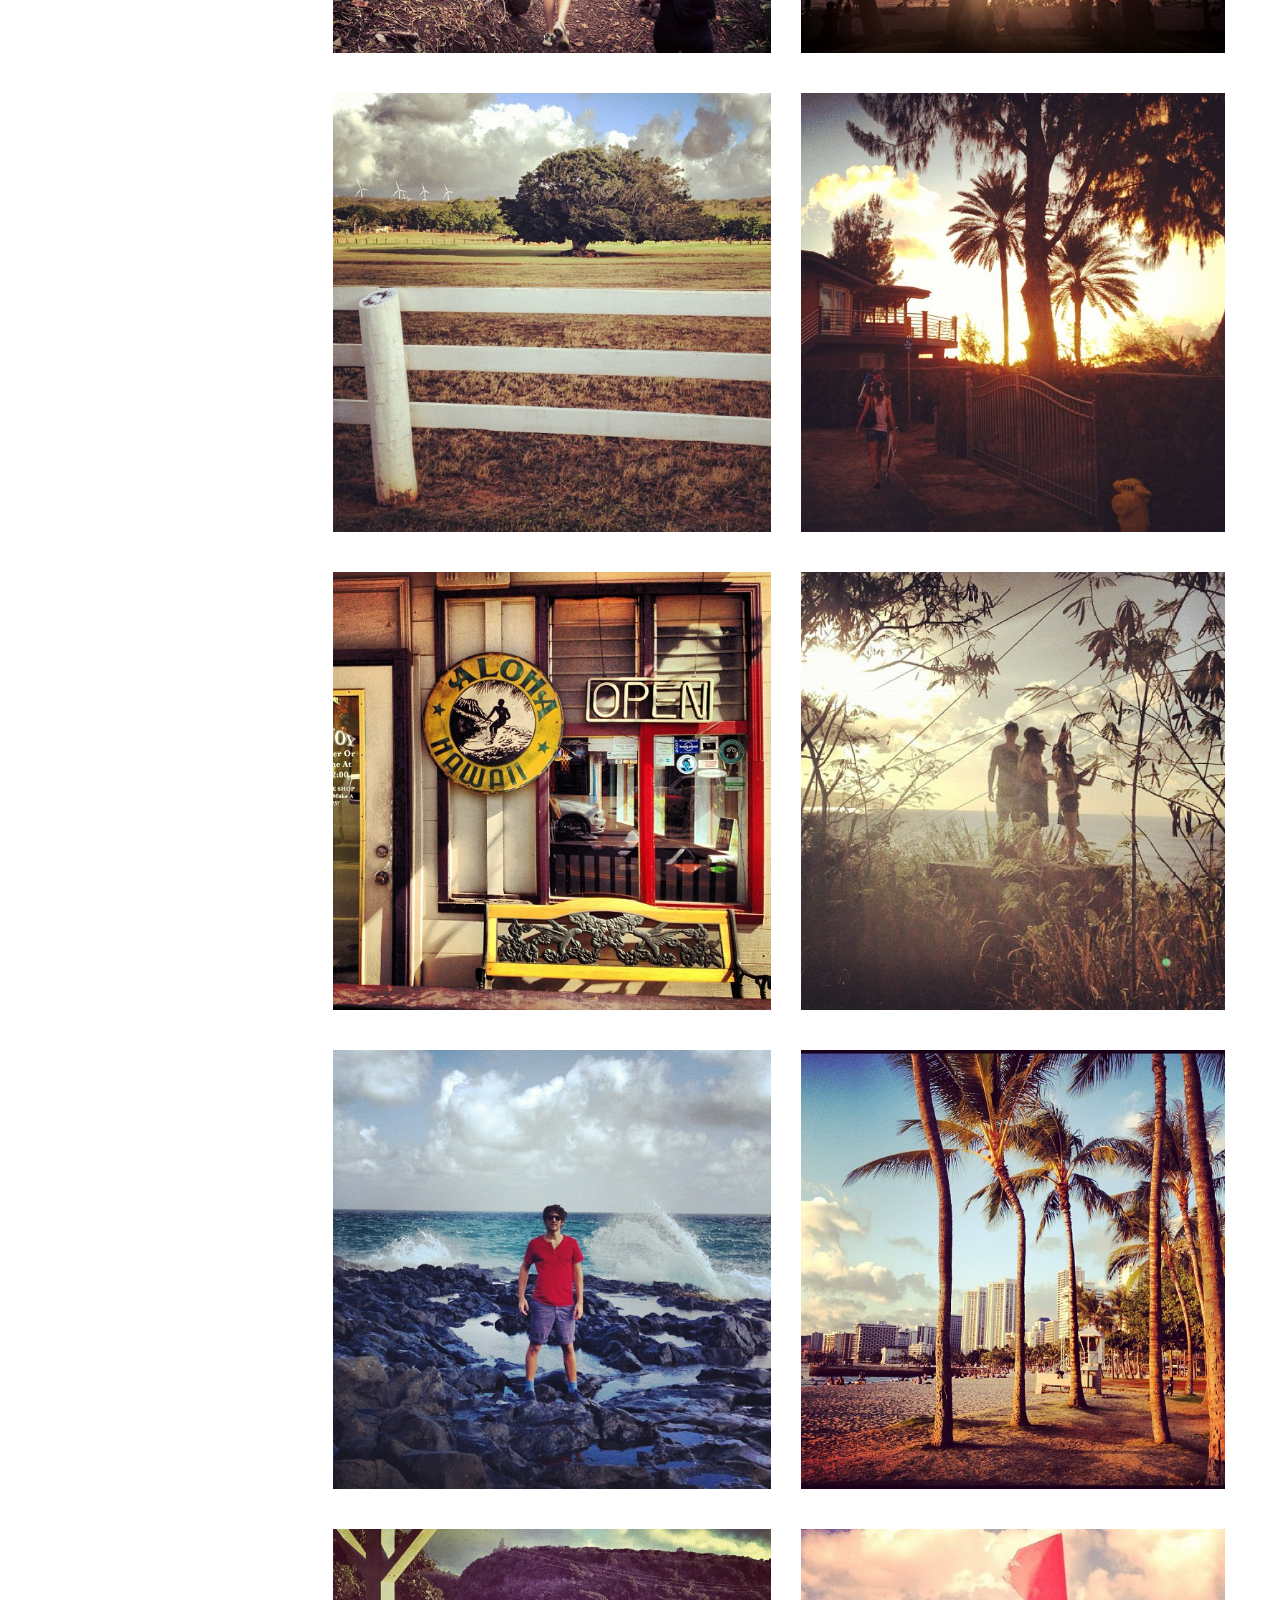
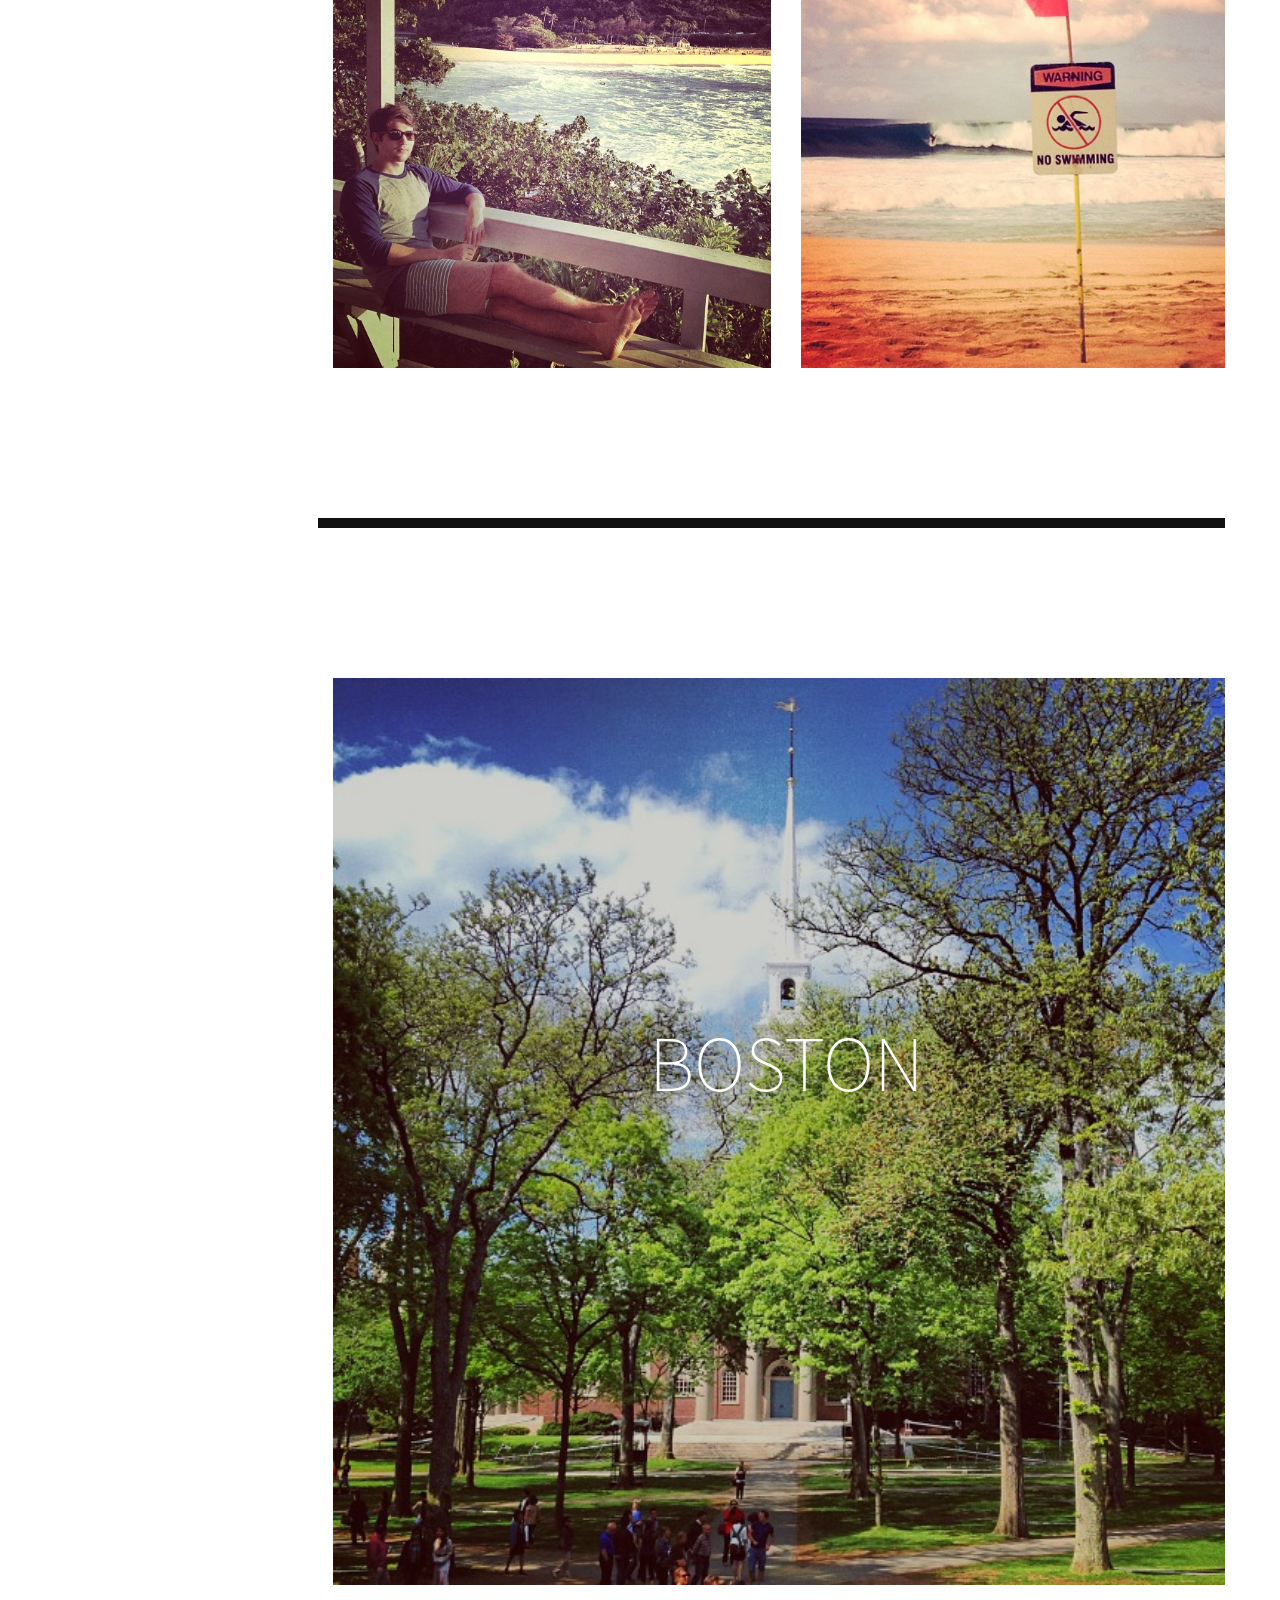
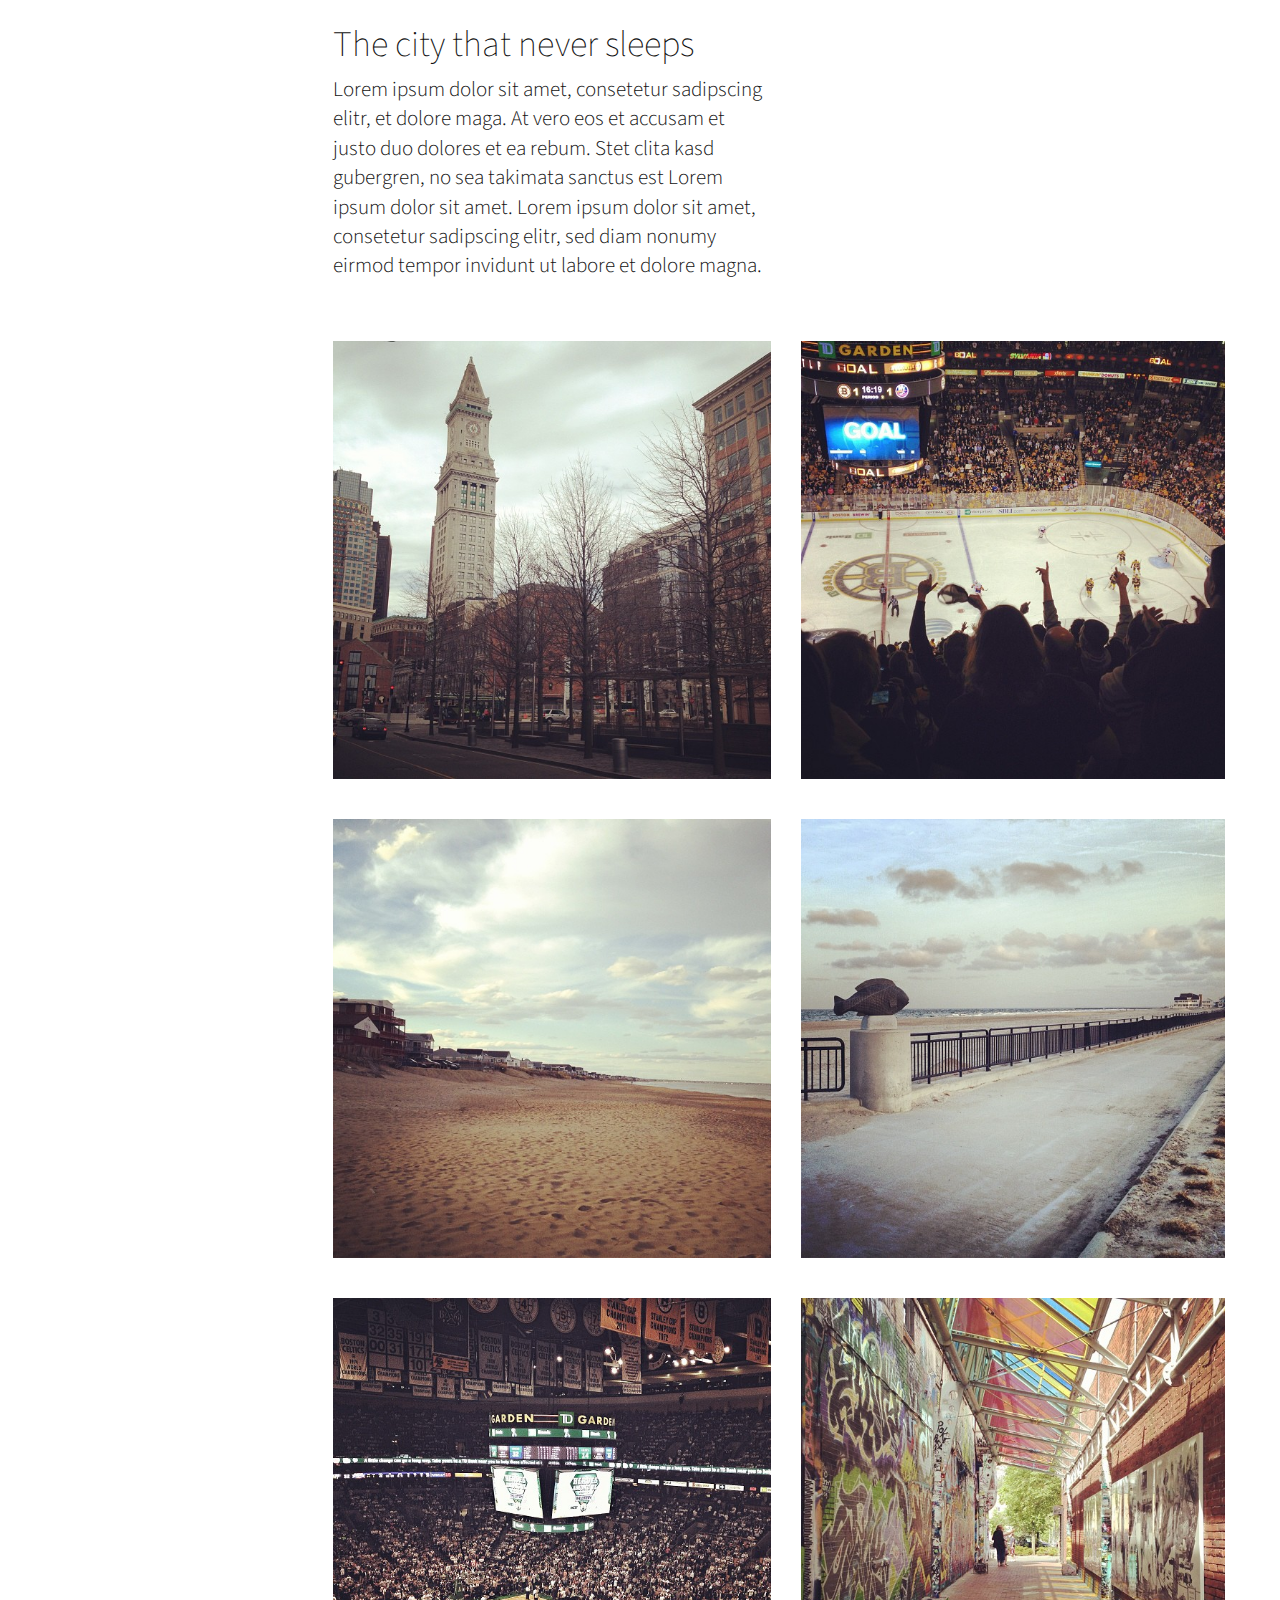
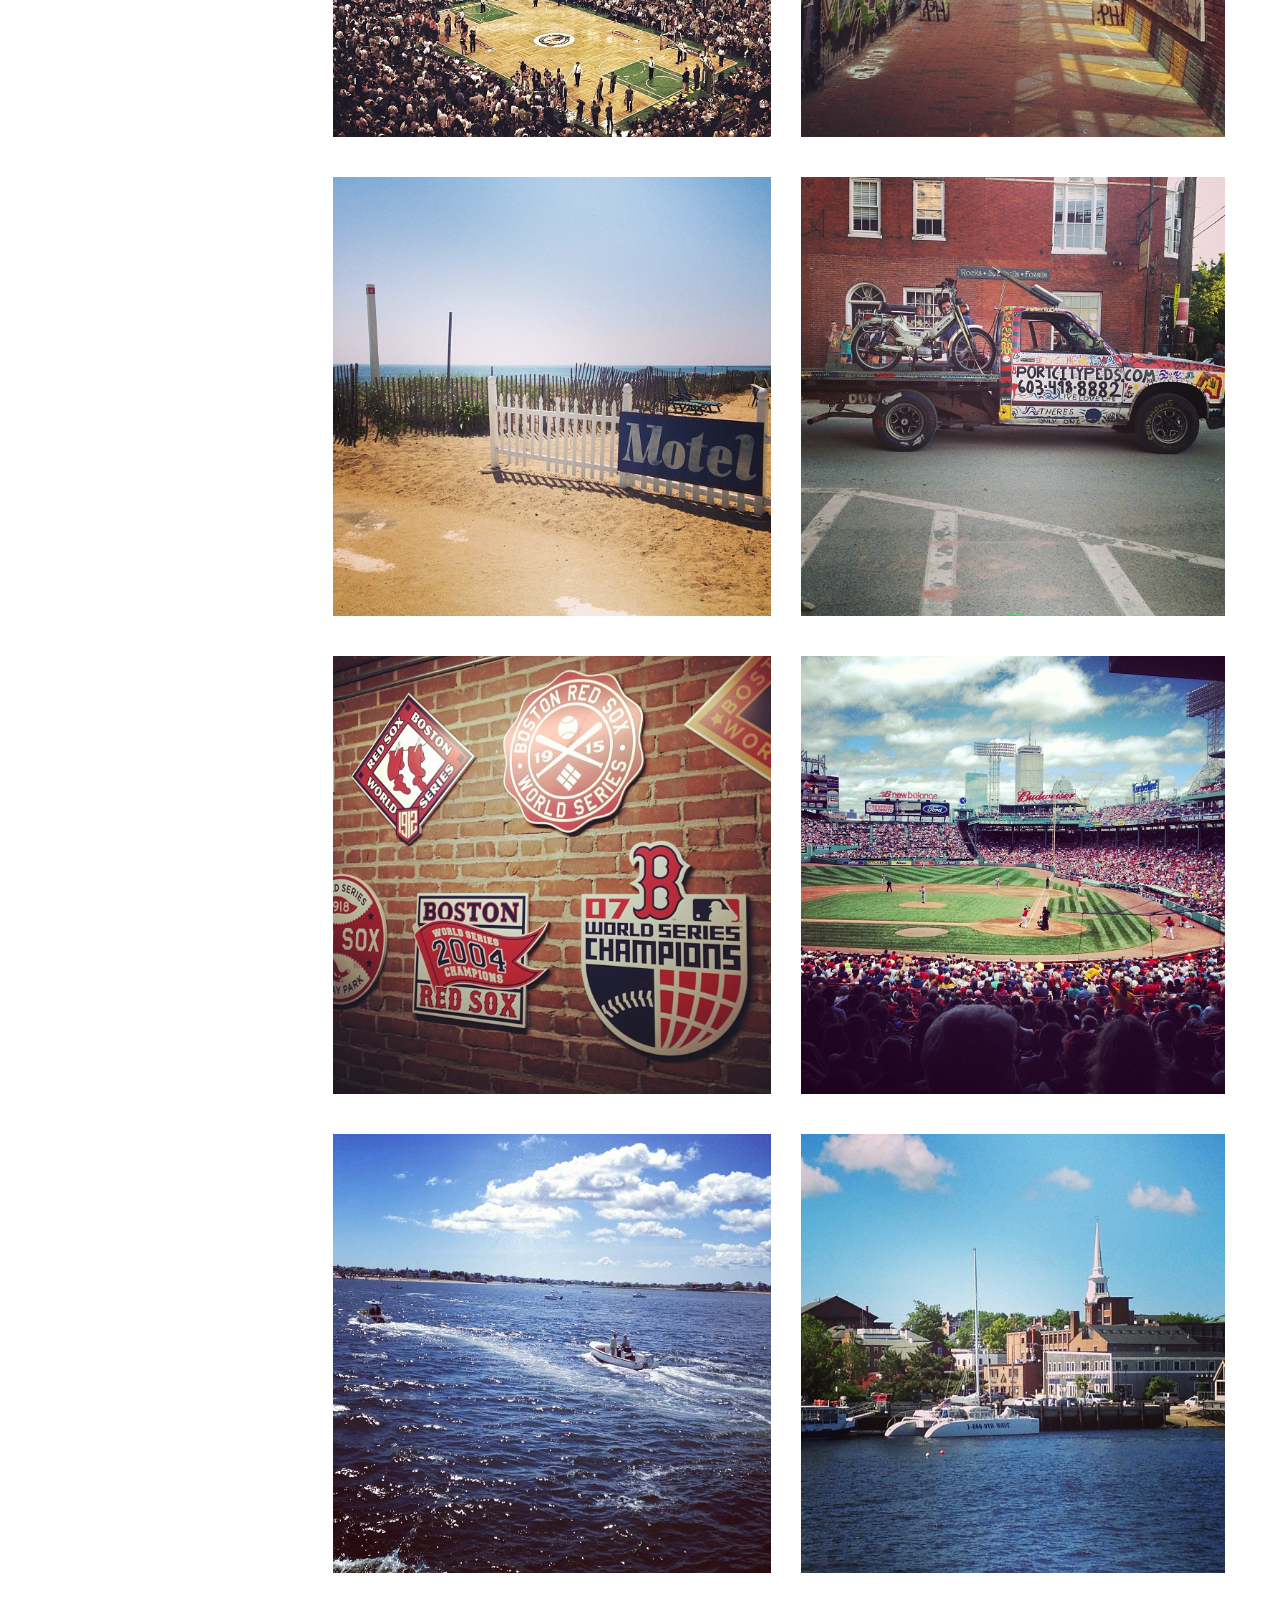
==== commit 5a9d3fa1: "Images done" ====
--- a/index.html
+++ b/index.html
@@ -29,10 +29,11 @@
 
 
     <script>
+      // Sidebar fixed on the left side
       $(window).load(function(){
-        // $("#content-right > section > div").addClass("span");
-        $("#sidebar").sticky({ topSpacing: 100, center:true, className:"hey" });
+        $("#sidebar").sticky({topSpacing:60});
       });
+
     </script>
 
     <!-- Type.js -->
@@ -41,7 +42,7 @@
     $(function(){
 
         $("#typed").typed({
-            strings: ["Places I saw,\nwhere I am now\n and future plans.", "Maybe."],
+            strings: ["Places I saw,\nwhere I am now\n and future plans."],
             typeSpeed: 150,
             backDelay: 100,
             loop: false,
@@ -65,7 +66,7 @@
       // Set height of the window and scroll after type function to it
       var scrollHeight = $(window).height();
       jQuery('body,html').animate({
-          scrollTop: scrollHeight+60
+          scrollTop: scrollHeight
       }, 2000);
 
     }
@@ -74,7 +75,7 @@
 
 
   </head>
-  <body id="scroll-able" data-spy="scroll" data-target="#target_nav" >
+  <body id="scroll-able" data-spy="scroll" data-target="#target_nav">
     <div class="site-wrapper">
       <div class="site-wrapper-inner">
         <div class="cover-container">
@@ -105,7 +106,7 @@
                     <ul>
                       <li><a href="#scandinavia">Scandinavia</a></li>
                       <li><a href="#southamerica">South America</a></li>
-                      <li><a href="#australiaandnewzealand">Australia & New Zealand</a></li>
+                      <li><a href="#newzealand">New Zealand</a></li>
                     </ul>
                   </li>
                 </ul>
@@ -155,7 +156,7 @@
                   <ul>
                     <li><a href="#scandinavia">Scandinavia</a></li>
                     <li><a href="#southamerica">South America</a></li>
-                    <li><a href="#australiaandnewzealand">Australia & New Zealand</a></li>
+                    <li><a href="#newzealand">New Zealand</a></li>
                   </ul>
                 </li>
               </ul>
@@ -163,14 +164,14 @@
           </div>
         </div>
         <div class="col-md-9 grid cs-style-4" id="content-right">
-          <section class="row" id="past">
+          <section class="row" >
             <!-- New York -->
             <div class="row" id="newyork" class="jscroll">
               <div class="col-md-12">
                 <figure class="effect-julia">
                   <div>
                     <a href="images/1.jpg" class="strip" data-strip-caption="Caption below the image" data-strip-group="newyork" data-strip-options="side: 'top'">
-                      <img src="images/places/ny2.jpg" />
+                      <img src="images/places/ny3.jpg" />
                     </a>
                   </div>
                 <figcaption>
@@ -181,25 +182,65 @@
             </div>
             <div class="row">
               <div class="col-md-6 map-6">
-
+                <div class="panel panel-default">
+                  <!-- Default panel contents -->
+                  <div class="panel-heading">Fun Facts</div>
+
+                  <!-- Table -->
+                  <table class="table">
+                    <tr>
+                      <td>a</td>
+                      <td>b</td>
+                    </tr>
+                    <tr>
+                      <td>b</td>
+                      <td>b</td>
+                    </tr>
+                  </table>
+                </div>
               </div>
               <div class="col-md-6">
                 <h1 class="text-left">The city that never sleeps </h1>
-                <p class="lead text-left">Lorem ipsum dolor sit amet, consetetur sadipscing elitr, et dolore maga. At vero eos et accusam et justo duo dolores et ea rebum. Stet clita kasd gubergren, no sea takimata sanctus est Lorem ipsum dolor sit amet. Lorem ipsum dolor sit amet, consetetur sadipscing elitr, sed diam nonumy eirmod tempor invidunt ut labore et dolore magna.</p>
+                <p class="lead text-left">
+
+                </p>
+              </div>
+            </div>
+            <div class="row">
+              <div class="col-md-6">
+                <a href="">
+                  <img src="images/places/ny1.jpg" />
+                </a>
+              </div>
+              <div class="col-md-6">
+                <a href="">
+                  <img src="images/places/ny2.jpg" />
+                </a>
+              </div>
+            </div>
+            <div class="row">
+              <div class="col-md-6">
+                  <a href="">
+                    <img src="images/places/ny8.jpg" />
+                  </a>
+              </div>
+              <div class="col-md-6">
+                  <a href="">
+                    <img src="images/places/ny4.jpg" />
+                  </a>
               </div>
             </div>
             <div class="row last">
               <div class="col-md-6">
-                  <a href="">
-                    <img src="images/places/ny1.jpg" />
-                  </a>
-              </div>
-              <div class="col-md-6">
-                  <a href="">
-                    <img src="images/places/ny2.jpg" />
-                  </a>
-              </div>
-              <div class="next"><a href="#corse">next</a></div>
+                <a href="">
+                  <img src="images/places/ny5.jpg" />
+                </a>
+              </div>
+              <div class="col-md-6">
+                <a href="">
+                  <img src="images/places/ny6.jpg" />
+                </a>
+              </div>
             </div>
             <!-- Corse -->
             <div class="row" id="corse" class="jscroll">
@@ -207,7 +248,7 @@
                 <figure class="effect-julia">
                   <div>
                     <a href="images/1.jpg" class="strip" data-strip-caption="Caption below the image" data-strip-group="newyork" data-strip-options="side: 'top'">
-                      <img src="images/places/c1.jpg" />
+                      <img src="images/places/c5.jpg" />
                     </a>
                   </div>
                 <figcaption>
@@ -225,6 +266,42 @@
 
               </div>
             </div>
+            <div class="row">
+              <div class="col-md-6">
+                <a href="">
+                  <img src="images/places/c9.jpg" />
+                </a>
+              </div>
+              <div class="col-md-6">
+                <a href="">
+                  <img src="images/places/c3.jpg" />
+                </a>
+              </div>
+            </div>
+            <div class="row">
+              <div class="col-md-6">
+                <a href="">
+                  <img src="images/places/c6.jpg" />
+                </a>
+              </div>
+              <div class="col-md-6">
+                <a href="">
+                  <img src="images/places/c10.jpg" />
+                </a>
+              </div>
+            </div>
+            <div class="row">
+              <div class="col-md-6">
+                <a href="">
+                  <img src="images/places/c8.jpg" />
+                </a>
+              </div>
+              <div class="col-md-6">
+                <a href="">
+                  <img src="images/places/c4.jpg" />
+                </a>
+              </div>
+            </div>
             <div class="row last">
               <div class="col-md-6">
                   <a href="">
@@ -233,7 +310,7 @@
               </div>
               <div class="col-md-6">
                   <a href="">
-                    <img src="images/places/c3.jpg" />
+                    <img src="images/places/c7.jpg" />
                   </a>
               </div>
             </div>
@@ -537,16 +614,28 @@
 
               </div>
             </div>
+            <div class="row">
+              <div class="col-md-6">
+                  <a href="">
+                    <img src="images/places/r1.jpg" />
+                  </a>
+              </div>
+              <div class="col-md-6">
+                  <a href="">
+                    <img src="images/places/r3.jpg" />
+                  </a>
+              </div>
+            </div>
             <div class="row last">
               <div class="col-md-6">
-                  <a href="">
-                    <img src="images/places/r1.jpg" />
-                  </a>
-              </div>
-              <div class="col-md-6">
-                  <a href="">
-                    <img src="" />
-                  </a>
+                <a href="">
+                  <img src="images/places/r4.jpg" />
+                </a>
+              </div>
+              <div class="col-md-6">
+                <a href="">
+                  <img src="images/places/r5.jpg" />
+                </a>
               </div>
             </div>
             <!-- Canary Islands -->
@@ -781,7 +870,7 @@
                   </a>
               </div>
             </div>
-            <div class="row">
+            <div class="row last">
               <div class="col-md-6">
                   <a href="">
                     <img src="images/places/l13.jpg" />
@@ -792,13 +881,185 @@
                     <img src="images/places/l14.jpg" />
                   </a>
               </div>
-
             </div>
 
           </section>
           <section class="row" id="future">
-            <div class="col-md-12"><img src="images/future.jpg" /></div>
-
+            <!-- Scandinavia -->
+            <div class="row" id="scandinavia">
+              <div class="col-md-12">
+                <figure class="effect-julia">
+                  <div>
+                    <a href="images/1.jpg" class="strip" data-strip-caption="Caption below the image" data-strip-group="newyork" data-strip-options="side: 'top'">
+                      <img src="images/places/ska3.jpg" />
+                    </a>
+                  </div>
+                  <figcaption>
+                    <h2><span>Scandinavia</span></h2>
+                  </figcaption>
+                </figure>
+              </div>
+            </div>
+            <div class="row">
+              <div class="col-md-6">
+                <h1 class="text-left">The city that never sleeps</h1>
+                <p class="lead text-left">Lorem ipsum dolor sit amet, consetetur sadipscing elitr, et dolore maga. At vero eos et accusam et justo duo dolores et ea rebum. Stet clita kasd gubergren, no sea takimata sanctus est Lorem ipsum dolor sit amet. Lorem ipsum dolor sit amet, consetetur sadipscing elitr, sed diam nonumy eirmod tempor invidunt ut labore et dolore magna.</p>
+              </div>
+              <div class="col-md-6 map-6">
+
+              </div>
+            </div>
+            <div class="row">
+              <div class="col-md-6">
+                <a href="">
+                  <img src="images/places/ska1.jpg" />
+                </a>
+              </div>
+              <div class="col-md-6">
+                <a href="">
+                  <img src="images/places/ska2.jpg" />
+                </a>
+              </div>
+            </div>
+            <div class="row last">
+              <div class="col-md-6">
+                <a href="">
+                  <img src="images/places/ska5.jpg" />
+                </a>
+              </div>
+              <div class="col-md-6">
+                <a href="">
+                  <img src="images/places/ska4.jpg" />
+                </a>
+              </div>
+            </div>
+            <!-- South America -->
+            <div class="row" id="southamerica">
+              <div class="col-md-12">
+                <figure class="effect-julia">
+                  <div>
+                    <a href="images/1.jpg" class="strip" data-strip-caption="Caption below the image" data-strip-group="newyork" data-strip-options="side: 'top'">
+                      <img src="images/places/sa3.jpg" />
+                    </a>
+                  </div>
+                  <figcaption>
+                    <h2><span>South</span>America</h2>
+                  </figcaption>
+                </figure>
+              </div>
+            </div>
+            <div class="row">
+              <div class="col-md-6">
+                <h1 class="text-left">The city that never sleeps</h1>
+                <p class="lead text-left">Lorem ipsum dolor sit amet, consetetur sadipscing elitr, et dolore maga. At vero eos et accusam et justo duo dolores et ea rebum. Stet clita kasd gubergren, no sea takimata sanctus est Lorem ipsum dolor sit amet. Lorem ipsum dolor sit amet, consetetur sadipscing elitr, sed diam nonumy eirmod tempor invidunt ut labore et dolore magna.</p>
+              </div>
+              <div class="col-md-6 map-6">
+
+              </div>
+            </div>
+            <div class="row">
+              <div class="col-md-6">
+                <a href="">
+                  <img src="images/places/sa1.jpg" />
+                </a>
+              </div>
+              <div class="col-md-6">
+                <a href="">
+                  <img src="images/places/sa7.jpg" />
+                </a>
+              </div>
+            </div>
+            <div class="row">
+              <div class="col-md-6">
+                <a href="">
+                  <img src="images/places/sa5.jpg" />
+                </a>
+              </div>
+              <div class="col-md-6">
+                <a href="">
+                  <img src="images/places/sa4.jpg" />
+                </a>
+              </div>
+            </div>
+            <div class="row">
+              <div class="col-md-6">
+                <a href="">
+                  <img src="images/places/sa6.jpg" />
+                </a>
+              </div>
+              <div class="col-md-6">
+                <a href="">
+                  <img src="images/places/sa9.jpg" />
+                </a>
+              </div>
+            </div>
+            <div class="row last">
+              <div class="col-md-6">
+                <a href="">
+                  <img src="images/places/sa8.jpg" />
+                </a>
+              </div>
+              <div class="col-md-6">
+                <a href="">
+                  <img src="images/places/sa2.jpg" />
+                </a>
+              </div>
+            </div>
+            <!-- New Zealand -->
+            <div class="row" id="newzealand">
+              <div class="col-md-12">
+                <figure class="effect-julia">
+                  <div>
+                    <a href="images/1.jpg" class="strip" data-strip-caption="Caption below the image" data-strip-group="newyork" data-strip-options="side: 'top'">
+                      <img src="images/places/n4.jpg" />
+                    </a>
+                  </div>
+                  <figcaption>
+                    <h2><span>New</span> Zealand</h2>
+                  </figcaption>
+                </figure>
+              </div>
+            </div>
+            <div class="row">
+              <div class="col-md-6">
+                <h1 class="text-left">The city that never sleeps</h1>
+                <p class="lead text-left">Lorem ipsum dolor sit amet, consetetur sadipscing elitr, et dolore maga. At vero eos et accusam et justo duo dolores et ea rebum. Stet clita kasd gubergren, no sea takimata sanctus est Lorem ipsum dolor sit amet. Lorem ipsum dolor sit amet, consetetur sadipscing elitr, sed diam nonumy eirmod tempor invidunt ut labore et dolore magna.</p>
+              </div>
+              <div class="col-md-6 map-6">
+
+              </div>
+            </div>
+            <div class="row">
+              <div class="col-md-6">
+                <a href="">
+                  <img src="images/places/n1.jpg" />
+                </a>
+              </div>
+              <div class="col-md-6">
+                <a href="">
+                  <img src="images/places/n2.jpg" />
+                </a>
+              </div>
+            </div>
+            <div class="row">
+              <div class="col-md-6">
+                <a href="">
+                  <img src="images/places/n5.jpg" />
+                </a>
+              </div>
+              <div class="col-md-6">
+                <a href="">
+                  <img src="images/places/n3.jpg" />
+                </a>
+              </div>
+            </div>
+            <div class="row">
+              <div class="col-md-6">
+                <a href="">
+                  <img src="images/places/n6.jpg" />
+                </a>
+              </div>
+            </div>
           </section>
         </div>
       </div>
@@ -815,12 +1076,12 @@
     <script src="js/toucheffects.js"></script>
 
     <!-- Map -->
-    <script src="http://cdnjs.cloudflare.com/ajax/libs/jquery/2.1.1/jquery.min.js" charset="utf-8" ></script>
+
     <script src="http://cdnjs.cloudflare.com/ajax/libs/jquery-mousewheel/3.1.12/jquery.mousewheel.min.js" charset="utf-8" ></script>
     <script src="http://cdnjs.cloudflare.com/ajax/libs/raphael/2.1.2/raphael-min.js" charset="utf-8" ></script>
     <script src="js/jquery.mapael.js" charset="utf-8" ></script>
     <script src="js/maps/world_countries.js" charset="utf-8" ></script>
-    <script src="map.js" charset="utf-8" ></script>
+    <script src="js/map.js" charset="utf-8" ></script>
 
   </body>
 </html>
--- a/style.css
+++ b/style.css
@@ -66,7 +66,7 @@
 .grid {position: relative;clear: none;margin: 0;padding: 0em;max-width: 1000px;list-style: none;text-align: center;}
 .grid figure {position: relative;float: left;overflow: hidden;margin: 0px;min-width: inherit;max-width: none;max-height: none;width: 100%;height: auto;background: #111;text-align: center;cursor: pointer;}
 figure.effect-julia img {width: 100%;height: auto;}
-figure.effect-julia h2 {font-size: 5em;font-weight: 100;line-height:8em;}
+figure.effect-julia h2 {font-size: 4.5em;font-weight: 100;line-height:8em;}
 figure.effect-julia figcaption {text-align: center;}
 
 
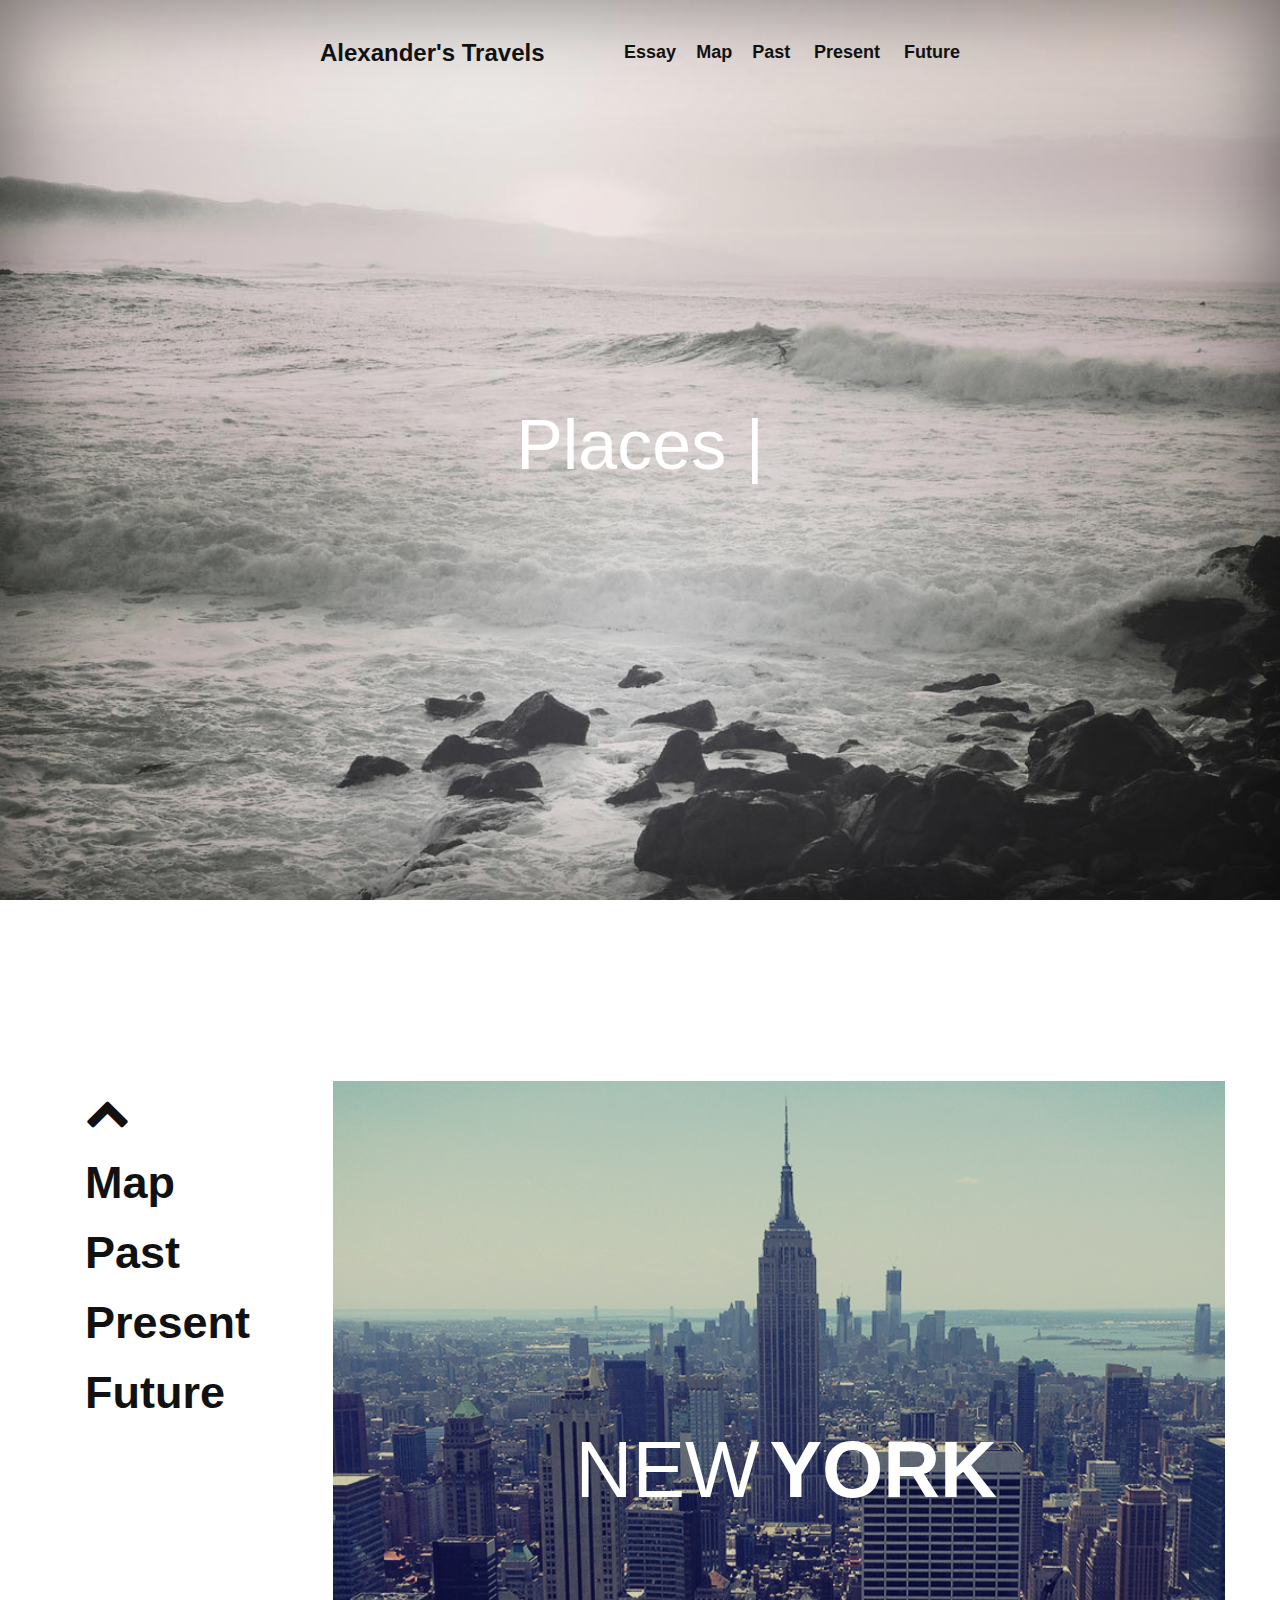
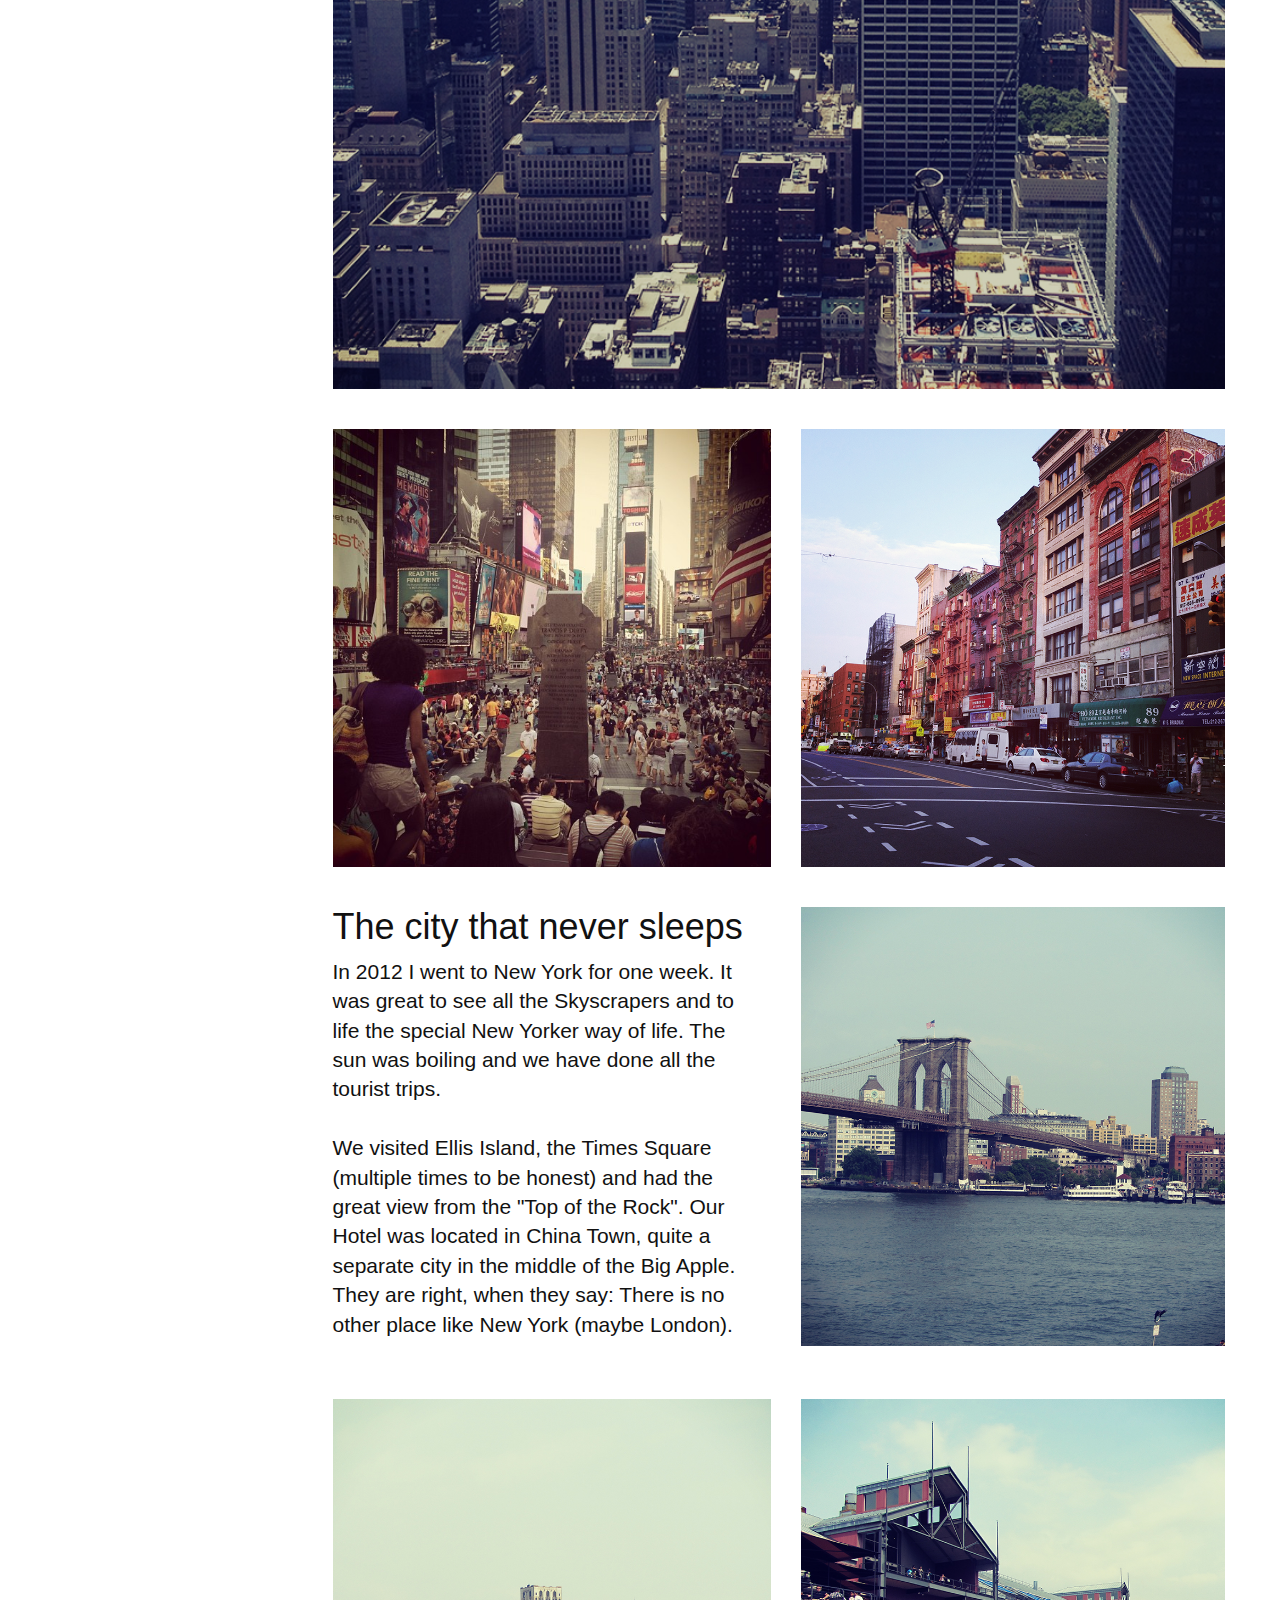
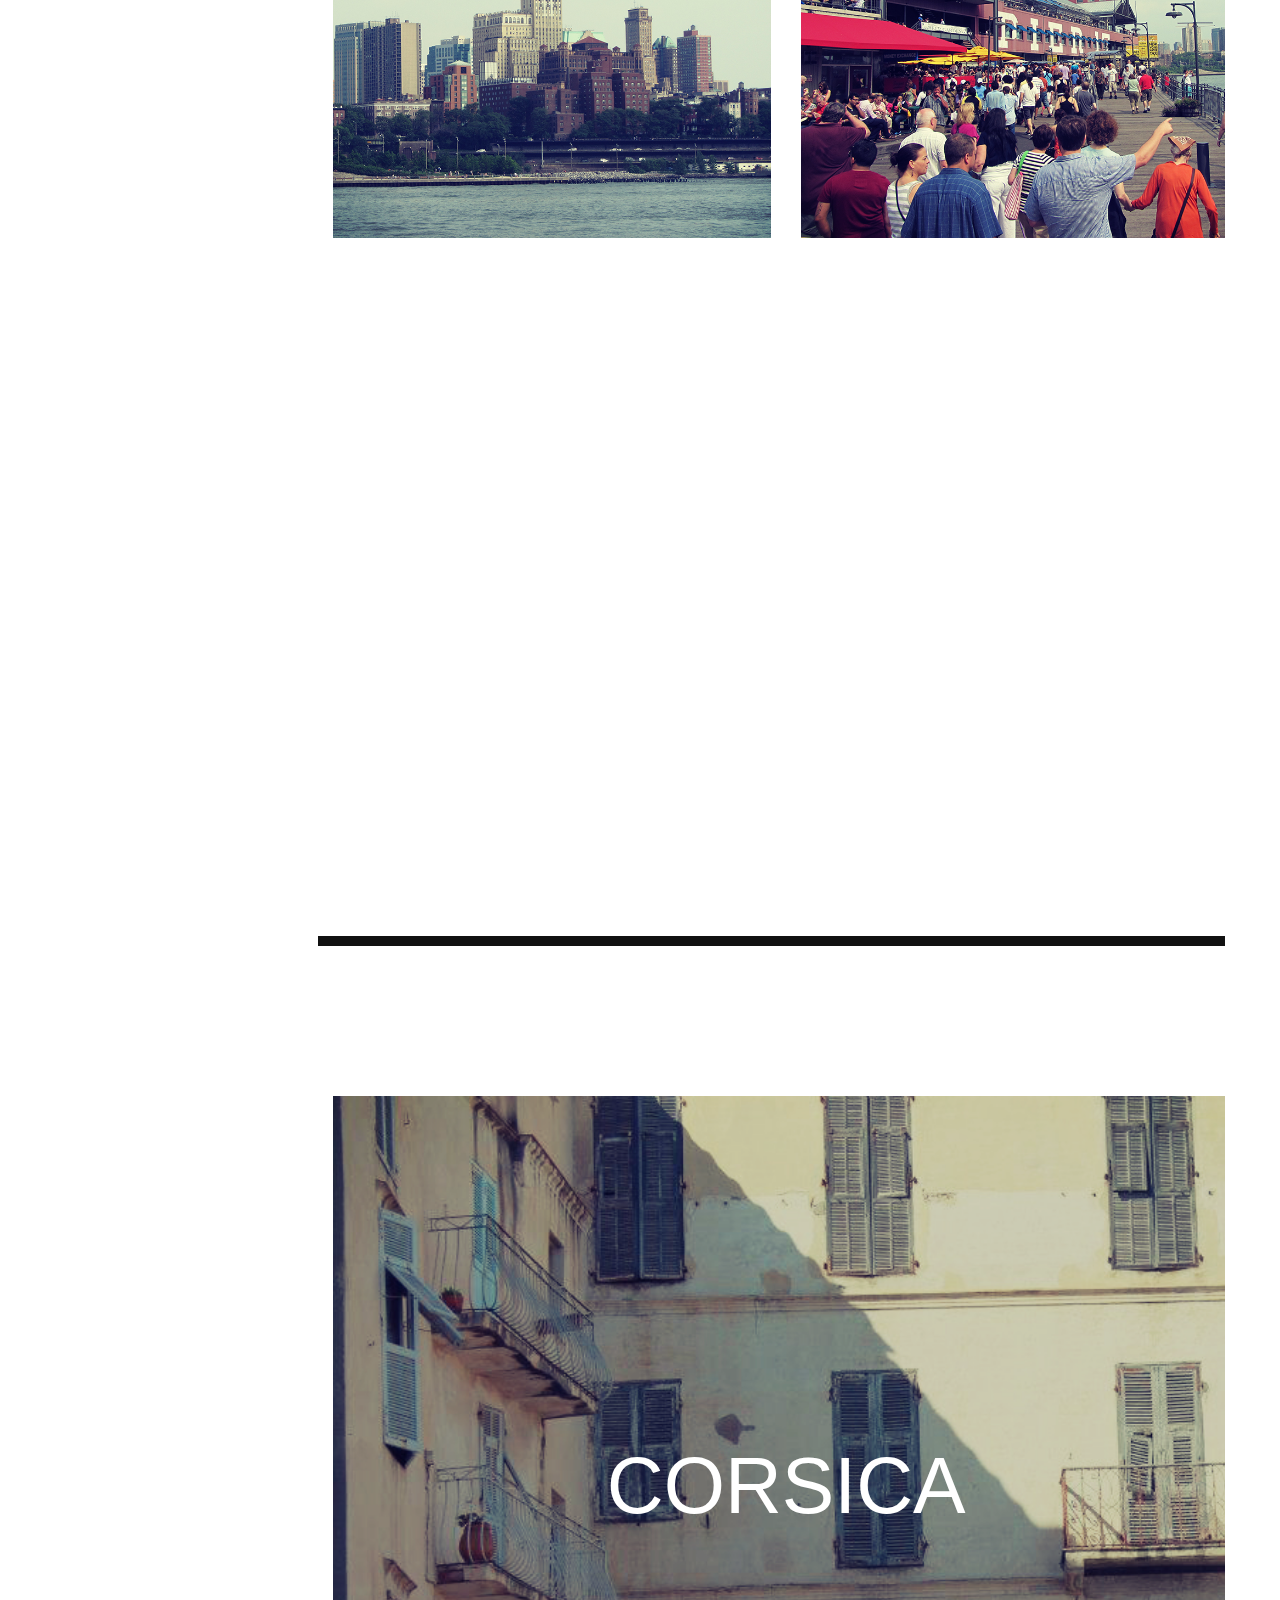
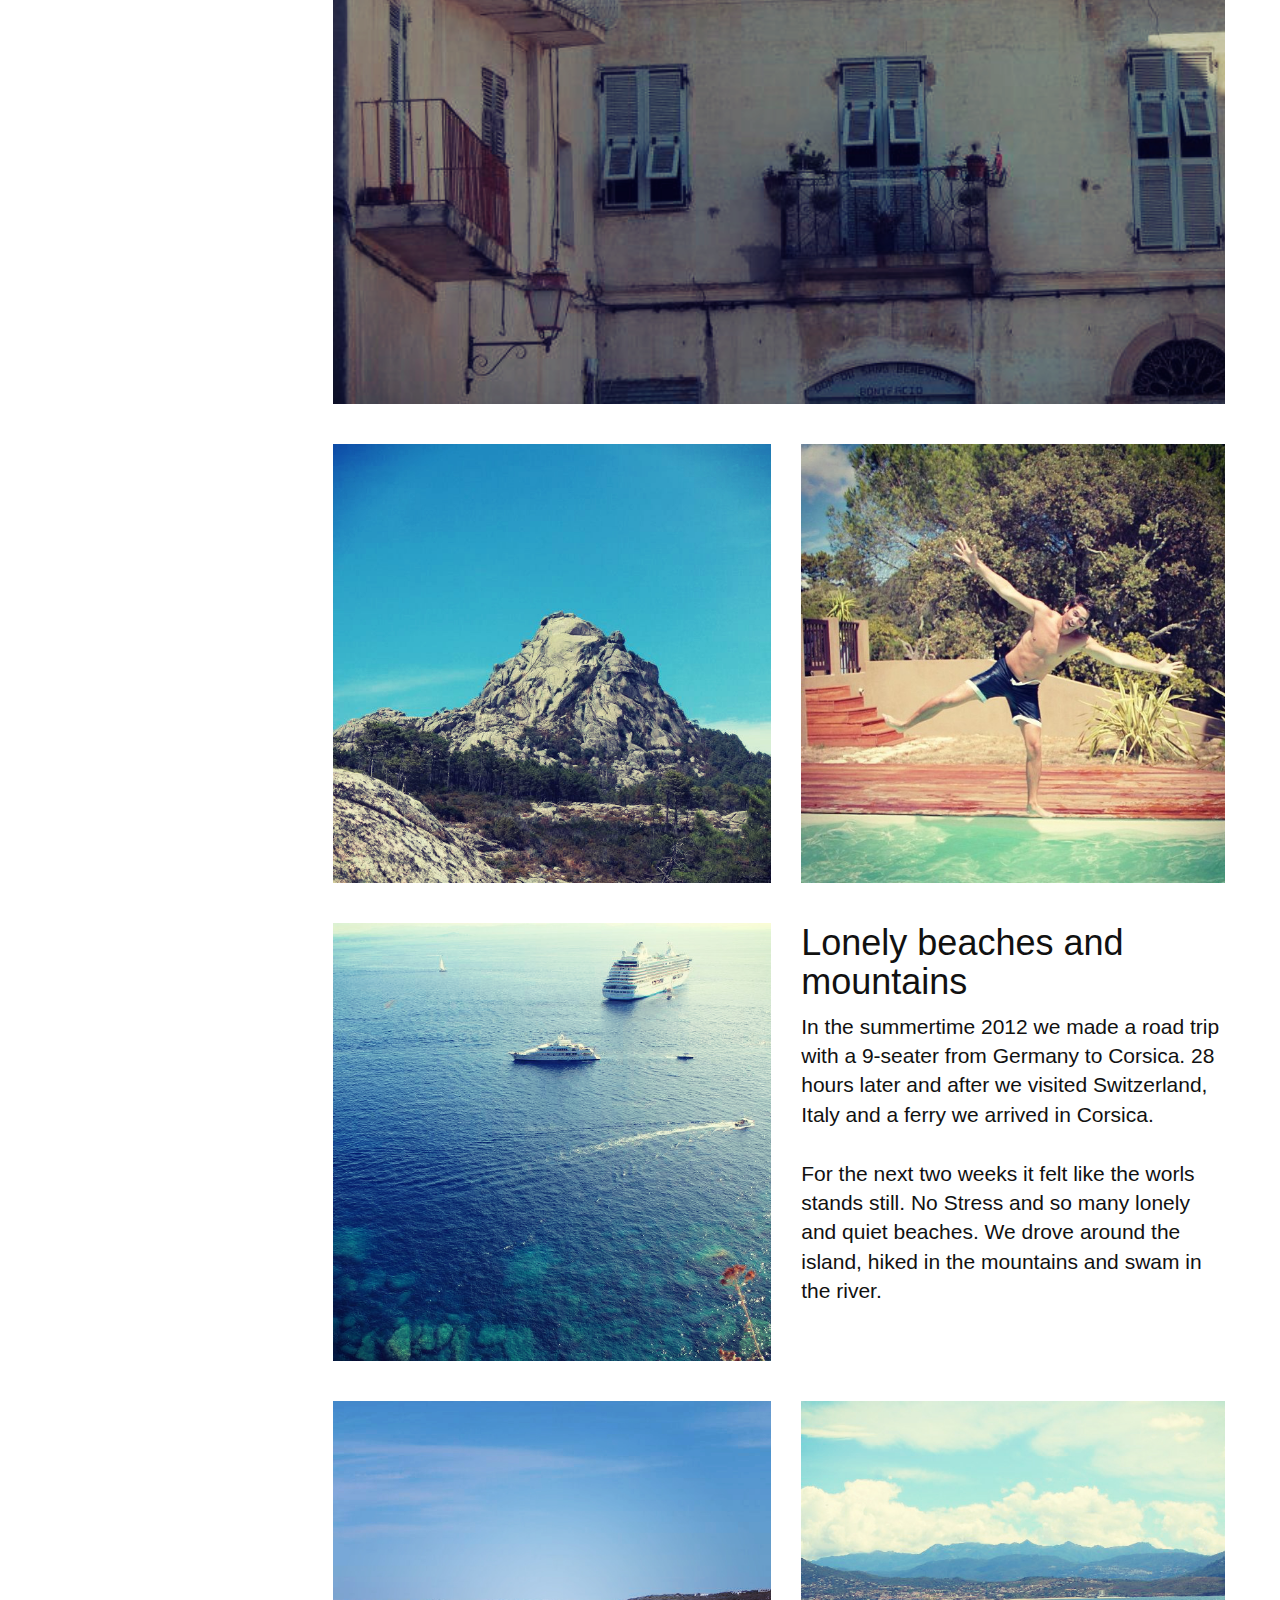
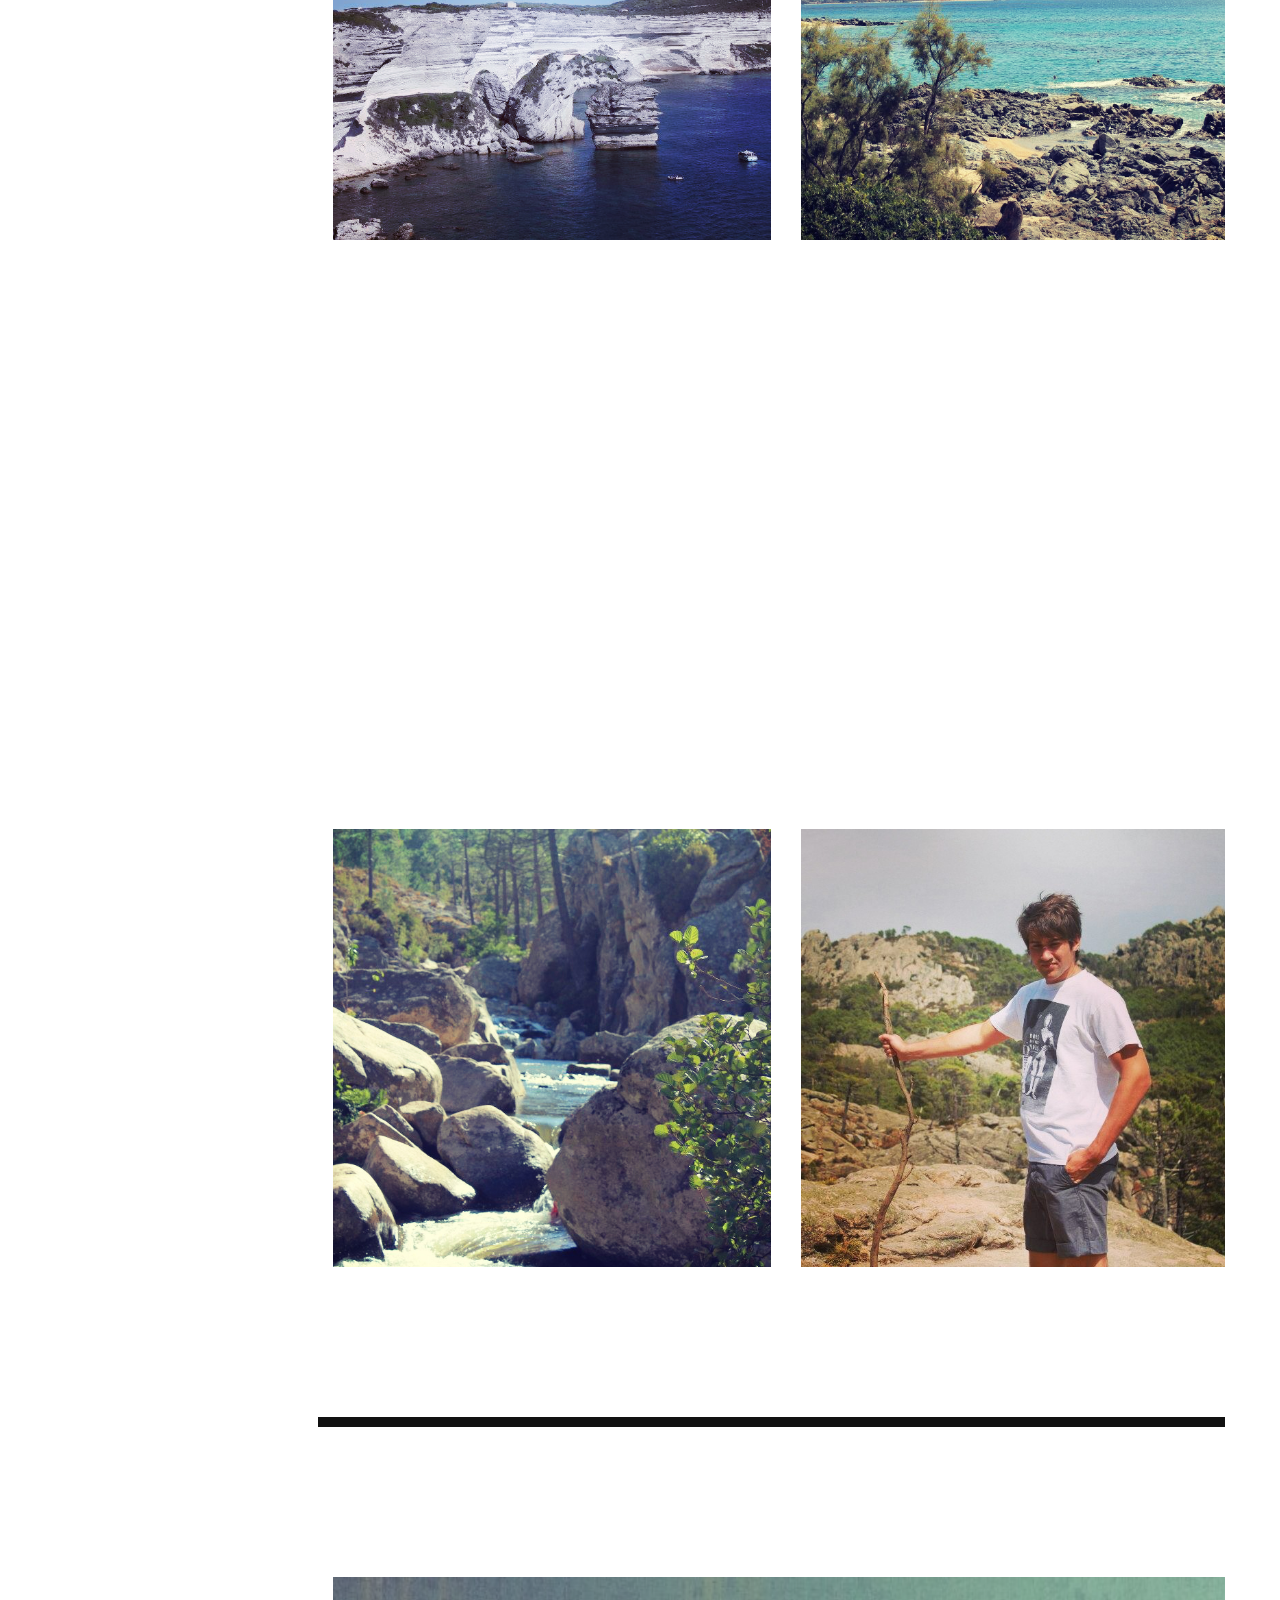
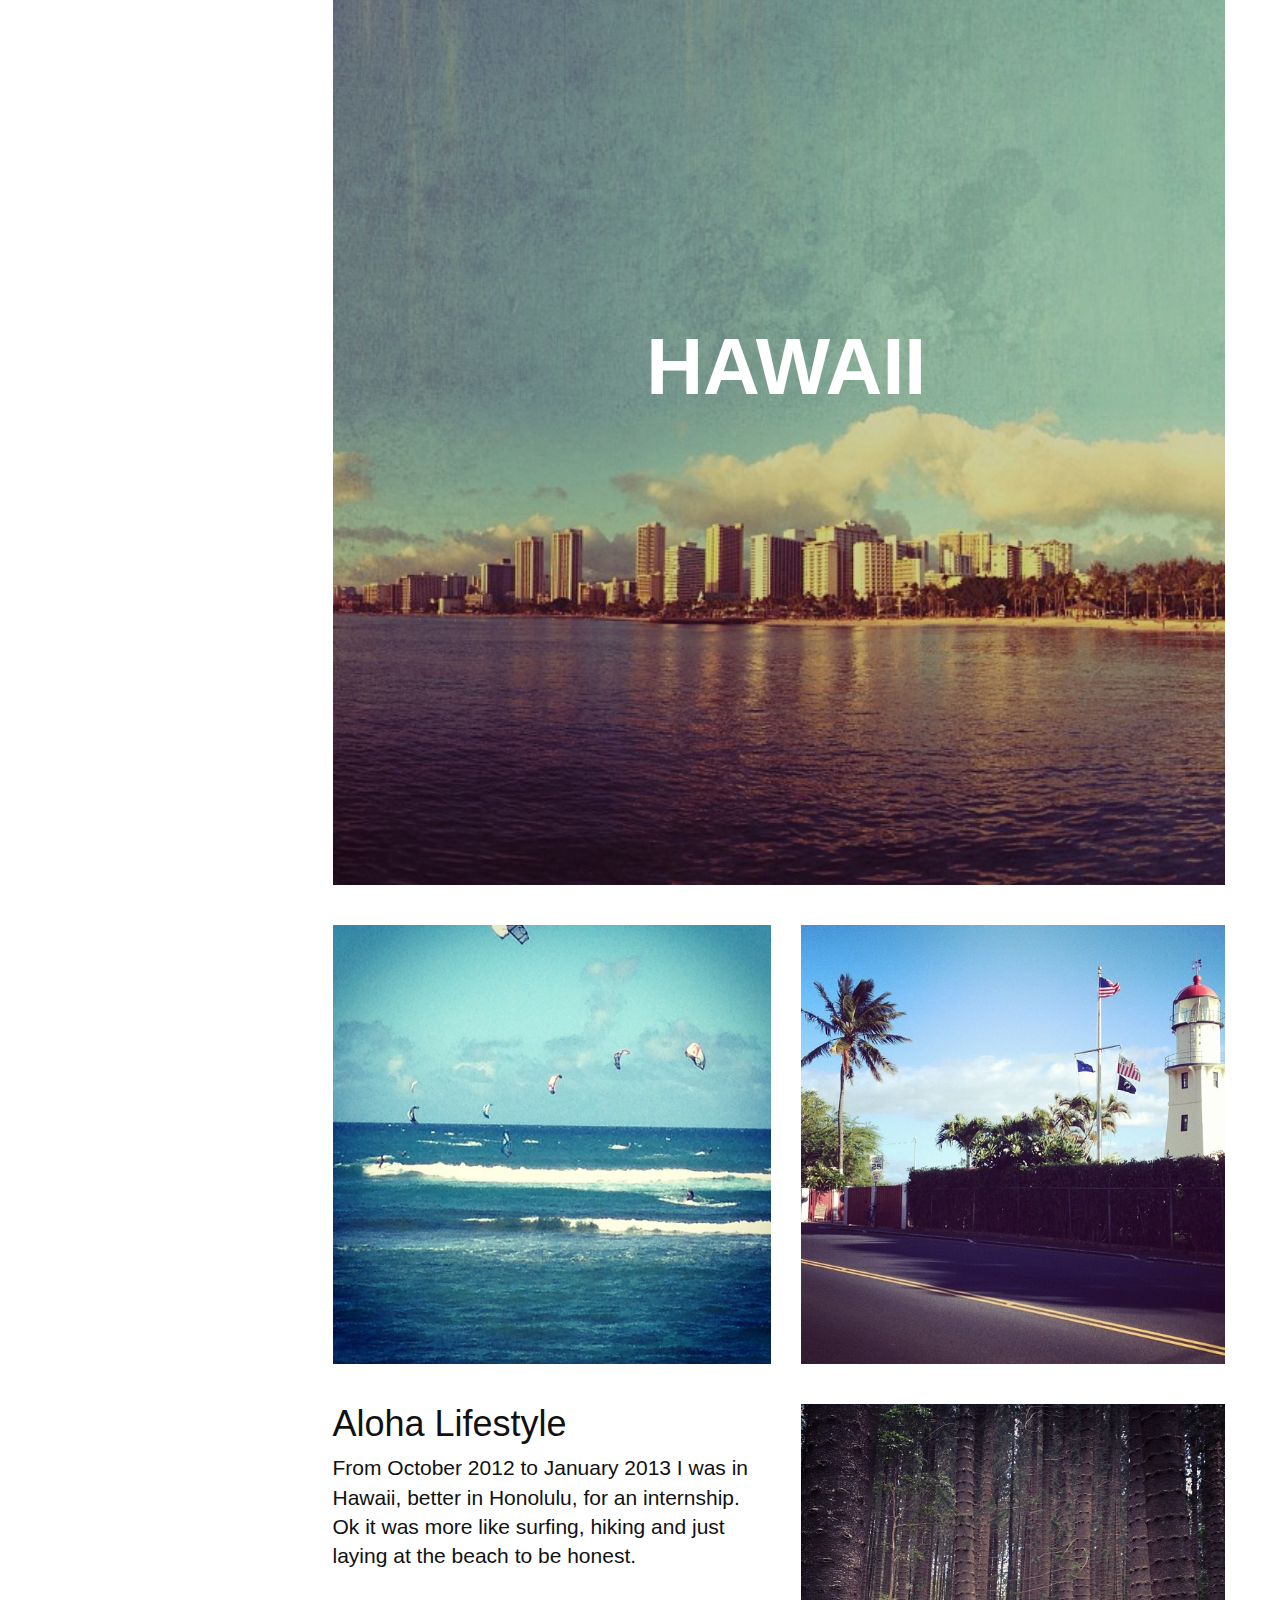
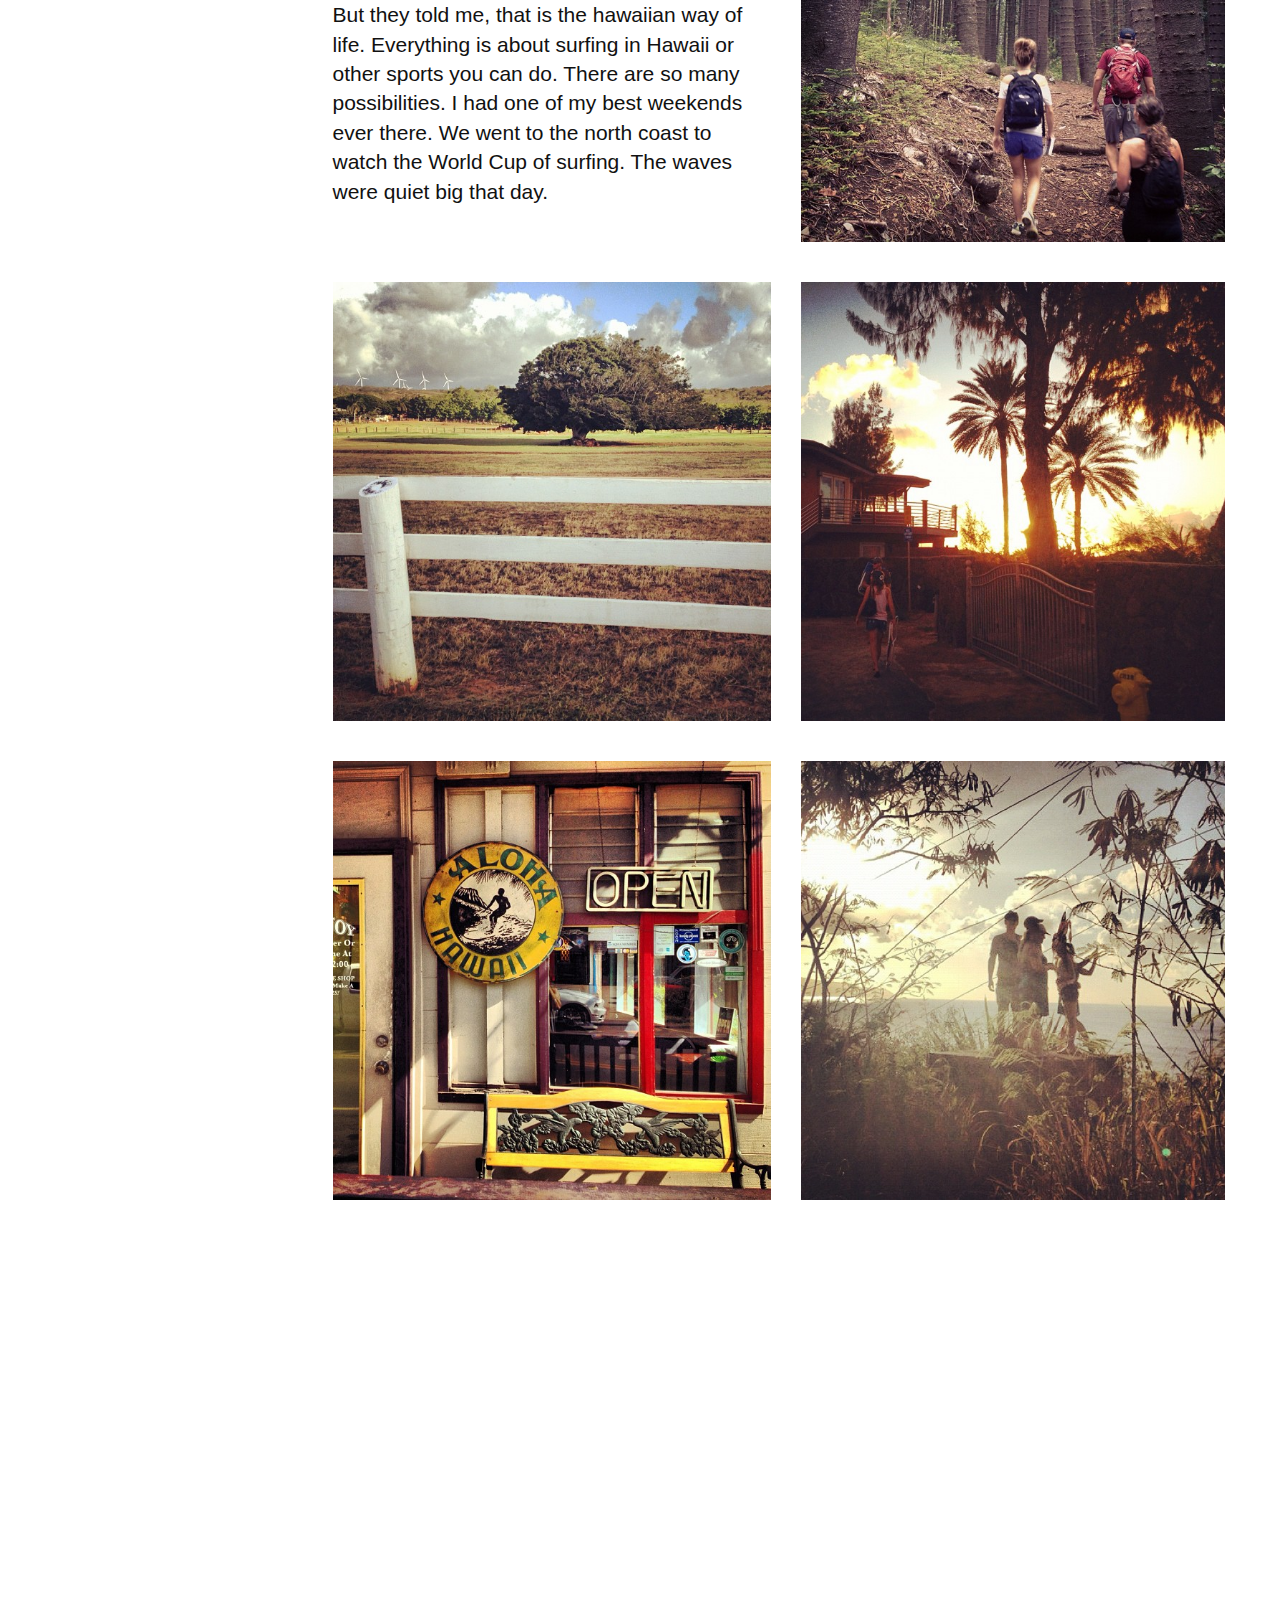
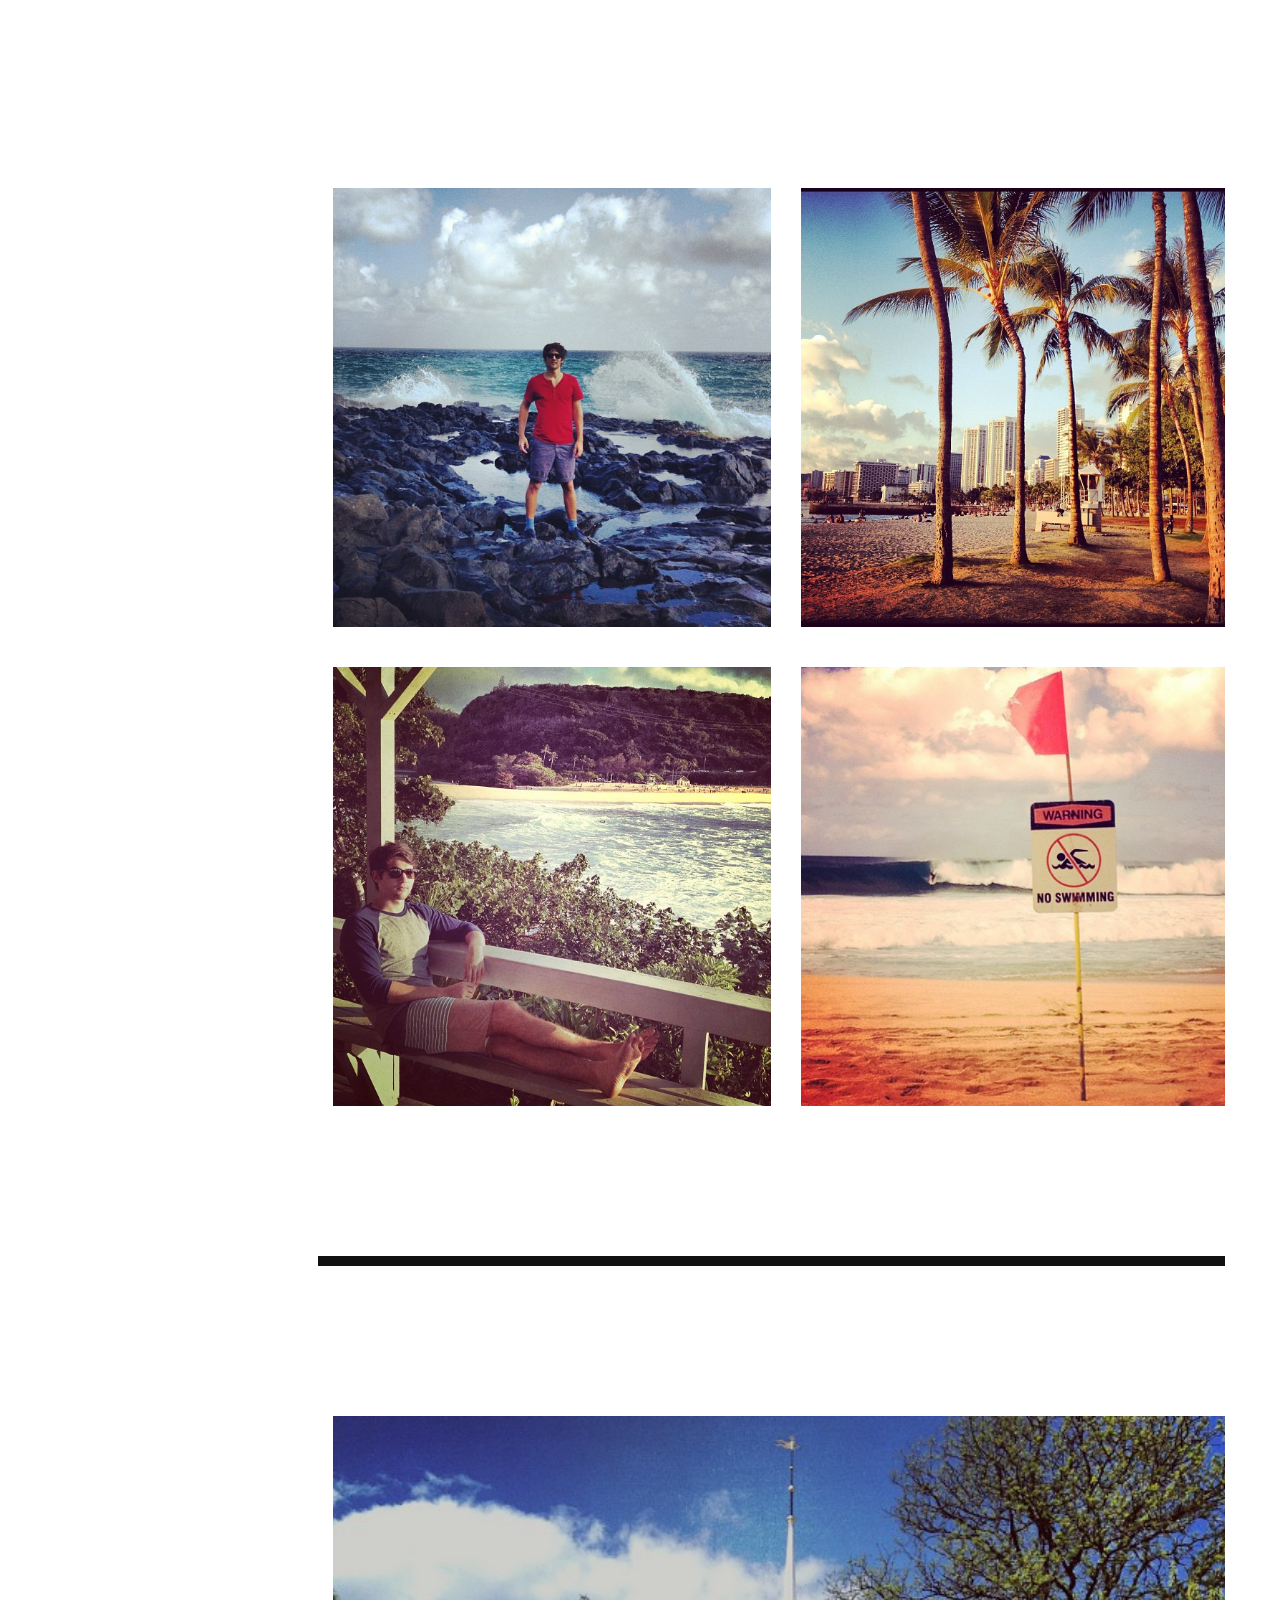
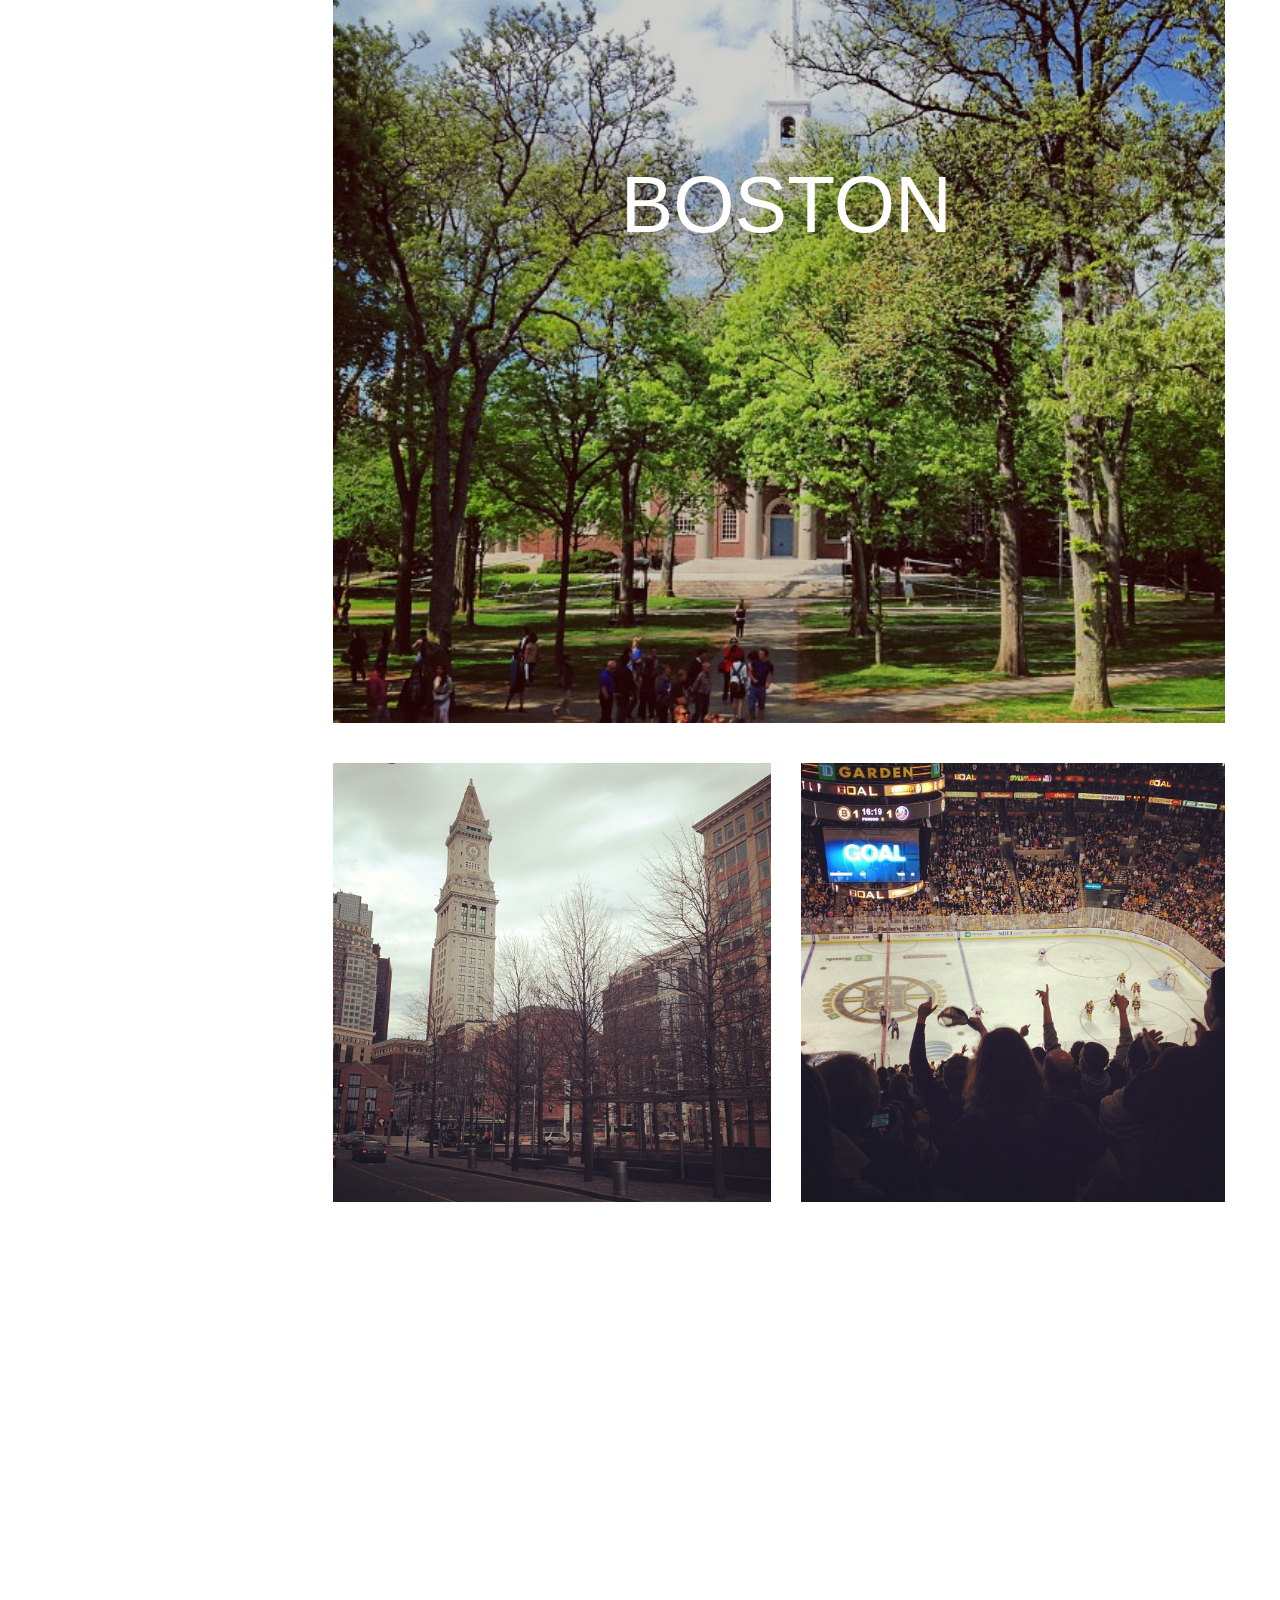
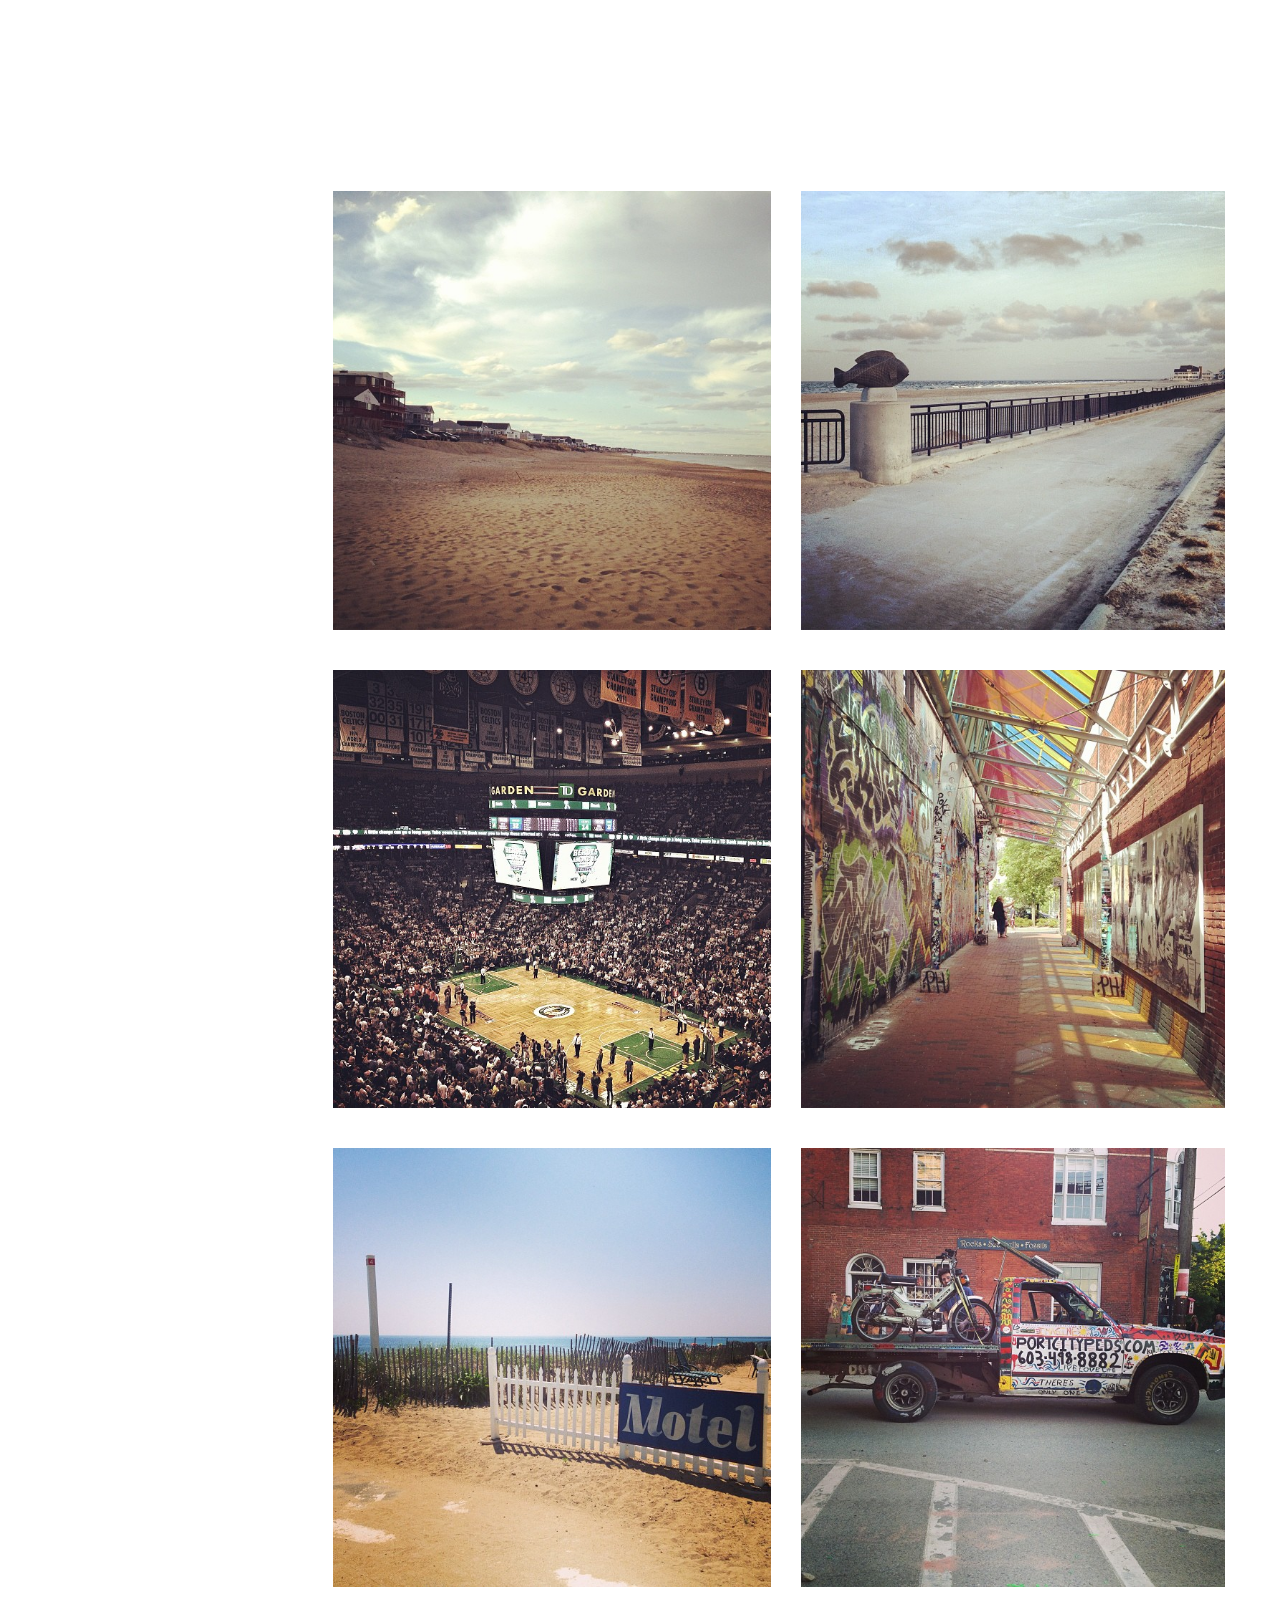
==== commit 903a0bbb: "done" ====
--- a/index.html
+++ b/index.html
@@ -5,7 +5,7 @@
     <meta http-equiv="X-UA-Compatible" content="IE=edge">
     <meta name="viewport" content="width=device-width, initial-scale=1">
 
-    <title>Alexanders Travels</title>
+    <title>Alexander's travels around the world</title>
 
     <!-- Image Hover-->
     <link rel="stylesheet" type="text/css" href="css/normalize.css" />
@@ -17,15 +17,22 @@
     <link href="style.css" rel="stylesheet">
 
     <!-- Google Fonts -->
-    <link href='http://fonts.googleapis.com/css?family=Source+Sans+Pro:200,300,400,600,700,900,200italic,300italic,400italic,600italic,700italic,900italic' rel='stylesheet' type='text/css'>
+    <link href='fonts/sourcesans.css' rel='stylesheet' type='text/css'>
 
     <!-- jQuery -->
-    <script src="https://ajax.googleapis.com/ajax/libs/jquery/1.11.1/jquery.min.js"></script>
+    <script src="js/jquery.min.js"></script>
     <script src="js/modernizr.custom.js"></script>
+
 
     <!-- jQuery (necessary for Bootstrap's JavaScript plugins) -->
     <script type="text/javascript" src="js/jquery.sticky.js"></script>
 
+    <!-- Strip Gallery -->
+    <script type="text/javascript" src="js/strip.pkgd.min.js"></script>
+    <link rel="stylesheet" type="text/css" href="css/strip.css"/>
+
+    <!-- Font Awesome -->
+    <link href="fonts/font-awesome/css/font-awesome.min.css" rel="stylesheet">
 
 
     <script>
@@ -63,13 +70,50 @@
     function foo(){
       $(".container").addClass("show");
 
-      // Set height of the window and scroll after type function to it
+      // Set height of the window, and scroll after type function, to it
       var scrollHeight = $(window).height();
       jQuery('body,html').animate({
           scrollTop: scrollHeight
       }, 2000);
 
     }
+
+
+    // Find all YouTube videos
+    var $allVideos = $("iframe[src^='http://player.vimeo.com'], iframe[src^='http://www.youtube.com']"),
+
+    // The element that is fluid width
+    $fluidEl = $("body");
+
+    // Figure out and save aspect ratio for each video
+    $allVideos.each(function() {
+
+      $(this)
+      .data('aspectRatio', this.height / this.width)
+
+      // and remove the hard coded width/height
+      .removeAttr('height')
+      .removeAttr('width');
+
+    });
+
+    // When the window is resized
+    $(window).resize(function() {
+
+      var newWidth = $fluidEl.width();
+
+      // Resize all videos according to their own aspect ratio
+      $allVideos.each(function() {
+
+        var $el = $(this);
+        $el
+        .width(newWidth)
+        .height(newWidth * $el.data('aspectRatio'));
+
+      });
+
+      // Kick off one resize to fix all videos on page load
+    }).resize();
 
     </script>
 
@@ -81,14 +125,15 @@
         <div class="cover-container">
           <div class="masthead clearfix">
             <div class="inner">
-              <h3 class="masthead-brand"><a href="#">Alexanders Travels</a></h3>
+              <h3 class="masthead-brand"><a href="#">Alexander's Travels</a></h3>
               <nav>
                 <ul class="nav masthead-nav nav-collapsable">
-                  <li><a href="#map" title="Past">Map</a>
+                  <li class="essay"><a href="/essay" title="Past">Essay</a>
+                  <li class="hideit"><a href="#map" title="Past">Map</a>
                   <li><a href="#past" title="Past">Past</a>
                     <ul>
                       <li><a href="#newyork">New York</a></li>
-                      <li><a href="#corse">Corse</a></li>
+                      <li><a href="#corsica">Corsica</a></li>
                       <li><a href="#hawaii">Hawaii</a></li>
                       <li><a href="#boston">Boston</a></li>
                       <li><a href="#southgermany">South Germany</a></li>
@@ -124,7 +169,7 @@
         <section class="row" >
           <div class="row col-md-12">
             <div class="maparea6 col-md-11">
-              <div class="map"></div>
+              <div class="map hideit"></div>
             </div>
           </div>
         </section>
@@ -134,11 +179,12 @@
           <div class="col-md-9 sidebar-offcanvas" id="sidebar" role="navigation">
             <nav id="target_nav">
               <ul class="list-group nav">
-                <li id="sidemenu-map"><a href="#map" class="list-group-item">Map</a>
+                <li id="sidemenu-top"><a href="#" class="list-group-item"><i class="fa fa-chevron-up"></i></a></li>
+                <li id="sidemenu-map" class="hideit"><a href="#map" class="list-group-item">Map</a>
                 <li id="sidemenu-past"><a href="#past" class="list-group-item">Past</a>
-                  <ul>
+                  <ul class="secondlevel">
                     <li><a href="#newyork">New York</a></li>
-                    <li><a href="#corse">Corse</a></li>
+                    <li><a href="#corsica">Corsica</a></li>
                     <li><a href="#hawaii">Hawaii</a></li>
                     <li><a href="#boston">Boston</a></li>
                     <li><a href="#southgermany">South Germany</a></li>
@@ -148,30 +194,31 @@
                   </ul>
                 </li>
                 <li id="sidemenu-present"><a href="#present" class="list-group-item">Present</a>
-                  <ul>
+                  <ul class="secondlevel">
                     <li><a href="#london">London</a></li>
                   </ul>
                 </li>
                 <li id="sidemenu-future"><a href="#future" class="list-group-item">Future</a>
-                  <ul>
+                  <ul class="secondlevel">
                     <li><a href="#scandinavia">Scandinavia</a></li>
                     <li><a href="#southamerica">South America</a></li>
                     <li><a href="#newzealand">New Zealand</a></li>
                   </ul>
                 </li>
+
               </ul>
             </nav>
           </div>
         </div>
-        <div class="col-md-9 grid cs-style-4" id="content-right">
+        <div class="col-md-9 grid cs-style-4 col-sm-12" id="content-right">
           <section class="row" >
             <!-- New York -->
             <div class="row" id="newyork" class="jscroll">
               <div class="col-md-12">
                 <figure class="effect-julia">
                   <div>
-                    <a href="images/1.jpg" class="strip" data-strip-caption="Caption below the image" data-strip-group="newyork" data-strip-options="side: 'top'">
-                      <img src="images/places/ny3.jpg" />
+                    <a href="images/ny3.jpg" class="strip" data-strip-caption="View from Top of the Rock" data-strip-group="newyork" data-strip-options="side: 'left'">
+                      <img src="images/ny3.jpg" />
                     </a>
                   </div>
                 <figcaption>
@@ -181,146 +228,144 @@
               </div>
             </div>
             <div class="row">
-              <div class="col-md-6 map-6">
-                <div class="panel panel-default">
-                  <!-- Default panel contents -->
-                  <div class="panel-heading">Fun Facts</div>
-
-                  <!-- Table -->
-                  <table class="table">
-                    <tr>
-                      <td>a</td>
-                      <td>b</td>
-                    </tr>
-                    <tr>
-                      <td>b</td>
-                      <td>b</td>
-                    </tr>
-                  </table>
+              <div class="col-md-6">
+                <a href="images/ny1.jpg" class="strip" data-strip-caption="Times Square" data-strip-group="newyork" data-strip-options="side: 'left'">
+                  <img src="images/ny1.jpg" />
+                </a>
+              </div>
+              <div class="col-md-6">
+                <a href="images/ny2.jpg" class="strip" data-strip-caption="China Town" data-strip-group="newyork" data-strip-options="side: 'left'">
+                  <img src="images/ny2.jpg" />
+                </a>
+              </div>
+            </div>
+            <div class="row">
+              <!-- <div class="col-md-6">
+                <a href="images/ny8.jpg" class="strip" data-strip-caption="Streets of Manhattan" data-strip-group="newyork" data-strip-options="side: 'left'">
+                  <img src="images/ny8.jpg" />
+                </a>
+              </div> -->
+              <div class="col-md-6 text">
+                <h1 class="text-left">The city that never sleeps </h1>
+                <p class="lead text-left">
+                  In 2012 I went to New York for one week. It was great to see all the Skyscrapers and to life the special New Yorker way of life.
+                  The sun was boiling and we have done all the tourist trips. <br /><br />
+                  We visited Ellis Island, the Times Square (multiple times to be honest) and had the great view from the "Top of the Rock".
+                  Our Hotel was located in China Town, quite a separate city in the middle of the Big Apple.
+                  They are right, when they say: There is no other place like New York (maybe London).
+                </p>
+              </div>
+              <div class="col-md-6">
+                <a href="images/ny4.jpg" class="strip" data-strip-caption="Brookly Bridge" data-strip-group="newyork" data-strip-options="side: 'left'">
+                    <img src="images/ny4.jpg" />
+                  </a>
+              </div>
+            </div>
+            <div class="row">
+              <div class="col-md-6">
+                <a href="images/ny5.jpg" class="strip" data-strip-caption="View beyond the Hudson" data-strip-group="newyork" data-strip-options="side: 'left'">
+                  <img src="images/ny5.jpg" />
+                </a>
+              </div>
+              <div class="col-md-6">
+                <a href="images/ny6.jpg" class="strip" data-strip-caption="Manhattan Pier" data-strip-group="newyork" data-strip-options="side: 'left'">
+                  <img src="images/ny6.jpg" />
+                </a>
+              </div>
+            </div>
+            <div class="row last">
+              <div class="span6">
+                <div class="flex-video widescreen">
+                  <iframe allowfullscreen="" src="http://player.vimeo.com/video/68384616" frameborder="0" width="100%" height="100%"></iframe>
                 </div>
               </div>
-              <div class="col-md-6">
-                <h1 class="text-left">The city that never sleeps </h1>
-                <p class="lead text-left">
-
-                </p>
-              </div>
-            </div>
-            <div class="row">
-              <div class="col-md-6">
-                <a href="">
-                  <img src="images/places/ny1.jpg" />
-                </a>
-              </div>
-              <div class="col-md-6">
-                <a href="">
-                  <img src="images/places/ny2.jpg" />
-                </a>
-              </div>
-            </div>
-            <div class="row">
-              <div class="col-md-6">
-                  <a href="">
-                    <img src="images/places/ny8.jpg" />
-                  </a>
-              </div>
-              <div class="col-md-6">
-                  <a href="">
-                    <img src="images/places/ny4.jpg" />
-                  </a>
-              </div>
-            </div>
-            <div class="row last">
-              <div class="col-md-6">
-                <a href="">
-                  <img src="images/places/ny5.jpg" />
-                </a>
-              </div>
-              <div class="col-md-6">
-                <a href="">
-                  <img src="images/places/ny6.jpg" />
-                </a>
-              </div>
-            </div>
-            <!-- Corse -->
-            <div class="row" id="corse" class="jscroll">
+            </div>
+            <!-- corsica -->
+            <div class="row" id="corsica" class="jscroll">
               <div class="col-md-12">
                 <figure class="effect-julia">
                   <div>
-                    <a href="images/1.jpg" class="strip" data-strip-caption="Caption below the image" data-strip-group="newyork" data-strip-options="side: 'top'">
-                      <img src="images/places/c5.jpg" />
+                    <a href="images/c5.jpg" class="strip" data-strip-caption="House in Bonifacio" data-strip-group="corsica" data-strip-options="side: 'right'">
+                      <img src="images/c5.jpg" />
                     </a>
                   </div>
                 <figcaption>
-                  <h2>Corse</h2>
+                  <h2>Corsica</h2>
                 </figcaption>
               </figure>
               </div>
             </div>
-            <div class="row">
-              <div class="col-md-6">
-                <h1 class="text-left">The city that never sleeps</h1>
-                <p class="lead text-left">Lorem ipsum dolor sit amet, consetetur sadipscing elitr, et dolore maga. At vero eos et accusam et justo duo dolores et ea rebum. Stet clita kasd gubergren, no sea takimata sanctus est Lorem ipsum dolor sit amet. Lorem ipsum dolor sit amet, consetetur sadipscing elitr, sed diam nonumy eirmod tempor invidunt ut labore et dolore magna.</p>
-              </div>
-              <div class="col-md-6 map-6">
-
-              </div>
-            </div>
-            <div class="row">
-              <div class="col-md-6">
-                <a href="">
-                  <img src="images/places/c9.jpg" />
-                </a>
-              </div>
-              <div class="col-md-6">
-                <a href="">
-                  <img src="images/places/c3.jpg" />
-                </a>
-              </div>
-            </div>
-            <div class="row">
-              <div class="col-md-6">
-                <a href="">
-                  <img src="images/places/c6.jpg" />
-                </a>
-              </div>
-              <div class="col-md-6">
-                <a href="">
-                  <img src="images/places/c10.jpg" />
-                </a>
-              </div>
-            </div>
-            <div class="row">
-              <div class="col-md-6">
-                <a href="">
-                  <img src="images/places/c8.jpg" />
-                </a>
-              </div>
-              <div class="col-md-6">
-                <a href="">
-                  <img src="images/places/c4.jpg" />
-                </a>
+
+            <div class="row">
+              <div class="col-md-6">
+                <a href="images/c9.jpg" class="strip" data-strip-caption="The island beauty" data-strip-group="corsica" data-strip-options="side: 'right'">
+                  <img src="images/c9.jpg" />
+                </a>
+              </div>
+              <div class="col-md-6">
+                <a href="images/c3.jpg" class="strip" data-strip-caption="Our pool" data-strip-group="corsica" data-strip-options="side: 'right'">
+                  <img src="images/c3.jpg" />
+                </a>
+              </div>
+            </div>
+            <div class="row">
+                <!-- <div class="col-md-6">
+                  <a href="images/c2.jpg" class="strip" data-strip-caption="Beaches and Volleyball" data-strip-group="corsica" data-strip-options="side: 'right'">
+                  <img src="images/c2.jpg" />
+                </a>
+              </div> -->
+              <div class="col-md-6">
+                <a href="images/c7.jpg" class="strip" data-strip-caption="The water is so pure" data-strip-group="corsica" data-strip-options="side: 'right'">
+                  <img src="images/c7.jpg" />
+                </a>
+              </div>
+              <div class="col-md-6 text">
+                <h1 class="text-left">Lonely beaches and mountains</h1>
+                <p class="lead text-left">
+                  In the summertime 2012 we made a road trip with a 9-seater from Germany to Corsica. 28 hours later and after we visited Switzerland, Italy and a ferry we arrived in Corsica.<br /><br />
+                  For the next two weeks it felt like the worls stands still. No Stress and so many lonely and quiet beaches. We drove around the island, hiked in the mountains and swam in the river.
+                </p>
+              </div>
+            </div>
+            <div class="row">
+              <div class="col-md-6">
+                <a href="images/c6.jpg" class="strip" data-strip-caption="Cliffs near Bonifacio" data-strip-group="corsica" data-strip-options="side: 'right'">
+                  <img src="images/c6.jpg" />
+                </a>
+              </div>
+              <div class="col-md-6">
+                <a href="images/c10.jpg" class="strip" data-strip-caption="Lonely beaches" data-strip-group="corsica" data-strip-options="side: 'right'">
+                  <img src="images/c10.jpg" />
+                </a>
+              </div>
+            </div>
+            <div class="row">
+              <div class="span6">
+                <div class="flex-video widescreen">
+                  <iframe allowfullscreen="" src="http://player.vimeo.com/video/56248257" frameborder="0" width="100%" height="100%"></iframe>
+                </div>
               </div>
             </div>
             <div class="row last">
               <div class="col-md-6">
-                  <a href="">
-                    <img src="images/places/c2.jpg" />
-                  </a>
-              </div>
-              <div class="col-md-6">
-                  <a href="">
-                    <img src="images/places/c7.jpg" />
-                  </a>
-              </div>
-            </div>
+                <a href="images/c8.jpg" class="strip" data-strip-caption="A tiny river in the mountains" data-strip-group="corsica" data-strip-options="side: 'right'">
+                  <img src="images/c8.jpg" />
+                </a>
+              </div>
+              <div class="col-md-6">
+                <a href="images/c4.jpg" class="strip" data-strip-caption="Wanderer" data-strip-group="corsica" data-strip-options="side: 'right'">
+                  <img src="images/c4.jpg" />
+                </a>
+              </div>
+            </div>
+
             <!-- Hawaii -->
             <div class="row" id="hawaii" class="jscroll">
               <div class="col-md-12">
                 <figure class="effect-julia">
                   <div>
-                    <a href="images/1.jpg" class="strip" data-strip-caption="Caption below the image" data-strip-group="newyork" data-strip-options="side: 'top'">
-                      <img src="images/places/h12.jpg" />
+                    <a href="images/h12.jpg" class="strip" data-strip-caption="Honolulu" data-strip-group="hawaii" data-strip-options="side: 'right'">
+                      <img src="images/h12.jpg" />
                     </a>
                   </div>
                 <figcaption>
@@ -329,84 +374,92 @@
               </figure>
               </div>
             </div>
-            <div class="row">
-              <div class="col-md-6">
-                <h1 class="text-left">The city that never sleeps</h1>
-                <p class="lead text-left">Lorem ipsum dolor sit amet, consetetur sadipscing elitr, et dolore maga. At vero eos et accusam et justo duo dolores et ea rebum. Stet clita kasd gubergren, no sea takimata sanctus est Lorem ipsum dolor sit amet. Lorem ipsum dolor sit amet, consetetur sadipscing elitr, sed diam nonumy eirmod tempor invidunt ut labore et dolore magna.</p>
-              </div>
-              <div class="col-md-6 map-6">
-
-              </div>
-            </div>
-            <div class="row">
-              <div class="col-md-6">
-                  <a href="">
-                    <img src="images/places/h1.jpg" />
-                  </a>
-              </div>
-              <div class="col-md-6">
-                  <a href="">
-                    <img src="images/places/h2.jpg" />
-                  </a>
-              </div>
-            </div>
-            <div class="row">
-              <div class="col-md-6">
-                  <a href="">
-                    <img src="images/places/h3.jpg" />
-                  </a>
-              </div>
-              <div class="col-md-6">
-                  <a href="">
-                    <img src="images/places/h4.jpg" />
-                  </a>
-              </div>
-            </div>
-            <div class="row">
-              <div class="col-md-6">
-                  <a href="">
-                    <img src="images/places/h5.jpg" />
-                  </a>
-              </div>
-              <div class="col-md-6">
-                  <a href="">
-                    <img src="images/places/h6.jpg" />
-                  </a>
-              </div>
-            </div>
-            <div class="row">
-              <div class="col-md-6">
-                  <a href="">
-                    <img src="images/places/h7.jpg" />
-                  </a>
-              </div>
-              <div class="col-md-6">
-                  <a href="">
-                    <img src="images/places/h8.jpg" />
-                  </a>
-              </div>
-            </div>
-            <div class="row">
-              <div class="col-md-6">
-                  <a href="">
-                    <img src="images/places/h9.jpg" />
-                  </a>
-              </div>
-              <div class="col-md-6">
-                  <a href="">
-                    <img src="images/places/h10.jpg" />
+
+
+            <div class="row">
+              <div class="col-md-6">
+                <a href="images/h1.jpg" class="strip" data-strip-caption="Watersport Paradise" data-strip-group="hawaii" data-strip-options="side: 'right'">
+                    <img src="images/h1.jpg" />
+                  </a>
+              </div>
+              <div class="col-md-6">
+                <a href="images/h2.jpg" class="strip" data-strip-caption="My lighthouse" data-strip-group="hawaii" data-strip-options="side: 'right'">
+                    <img src="images/h2.jpg" />
+                  </a>
+              </div>
+            </div>
+            <div class="row">
+              <div class="col-md-6 text">
+                <h1 class="text-left">Aloha Lifestyle</h1>
+                <p class="lead text-left">
+                  From October 2012 to January 2013 I was in Hawaii, better in Honolulu, for an internship. Ok it was more like surfing, hiking and just laying at the beach to be honest. <br /><br />
+                  But they told me, that is the hawaiian way of life. Everything is about surfing in Hawaii or other sports you can do. There are so many possibilities.
+                  I had one of my best weekends ever there. We went to the north coast to watch the World Cup of surfing. The waves were quiet big that day.
+                </p>
+              </div>
+              <div class="col-md-6">
+                <a href="images/h3.jpg" class="strip" data-strip-caption="Hiking in the forest" data-strip-group="hawaii" data-strip-options="side: 'right'">
+                    <img src="images/h3.jpg" />
+                  </a>
+              </div>
+              <!-- <div class="col-md-6">
+                <a href="images/h4.jpg" class="strip" data-strip-caption="Sunset in Honolulu" data-strip-group="hawaii" data-strip-options="side: 'right'">
+                    <img src="images/h4.jpg" />
+                  </a>
+              </div> -->
+            </div>
+            <div class="row">
+              <div class="col-md-6">
+                <a href="images/h5.jpg" class="strip" data-strip-caption="The north coast's famous tree" data-strip-group="hawaii" data-strip-options="side: 'right'">
+                    <img src="images/h5.jpg" />
+                  </a>
+              </div>
+              <div class="col-md-6">
+                <a href="images/h6.jpg" class="strip" data-strip-caption="Weekend at the north coast" data-strip-group="hawaii" data-strip-options="side: 'right'">
+                    <img src="images/h6.jpg" />
+                  </a>
+              </div>
+            </div>
+            <div class="row">
+              <div class="col-md-6">
+                <a href="images/h7.jpg" class="strip" data-strip-caption="Aloha flair" data-strip-group="hawaii" data-strip-options="side: 'right'">
+                    <img src="images/h7.jpg" />
+                  </a>
+              </div>
+              <div class="col-md-6">
+                <a href="images/h8.jpg" class="strip" data-strip-caption="Great view at the north shore" data-strip-group="hawaii" data-strip-options="side: 'right'">
+                    <img src="images/h8.jpg" />
+                  </a>
+              </div>
+            </div>
+            <div class="row">
+              <div class="span6">
+                <div class="flex-video widescreen">
+                  <iframe allowfullscreen="" src="http://player.vimeo.com/video/62242433" frameborder="0" width="100%" height="100%"></iframe>
+                </div>
+              </div>
+            </div>
+            <div class="row">
+              <div class="col-md-6">
+                <a href="images/h9.jpg" class="strip" data-strip-caption="Tide Pools" data-strip-group="hawaii" data-strip-options="side: 'right'">
+                    <img src="images/h9.jpg" />
+                  </a>
+              </div>
+              <div class="col-md-6">
+                <a href="images/h10.jpg" class="strip" data-strip-caption="Beach life" data-strip-group="hawaii" data-strip-options="side: 'right'">
+                    <img src="images/h10.jpg" />
                   </a>
               </div>
             </div>
             <div class="row last">
               <div class="col-md-6">
-                  <a href="">
-                    <img src="images/places/h11.jpg" />
-                  </a>
-              </div>
-              <div class="col-md-6">
-                  <a href="">
-                    <img src="images/places/h13.jpg" />
+                <a href="images/h11.jpg" class="strip" data-strip-caption="Waiting for the surfers" data-strip-group="hawaii" data-strip-options="side: 'right'">
+                    <img src="images/h11.jpg" />
+                  </a>
+              </div>
+              <div class="col-md-6">
+                <a href="images/h13.jpg" class="strip" data-strip-caption="No swimming allowed" data-strip-group="hawaii" data-strip-options="side: 'right'">
+                    <img src="images/h13.jpg" />
                   </a>
               </div>
             </div>
@@ -415,8 +468,8 @@
               <div class="col-md-12">
                 <figure class="effect-julia">
                   <div>
-                    <a href="images/1.jpg" class="strip" data-strip-caption="Caption below the image" data-strip-group="newyork" data-strip-options="side: 'top'">
-                      <img src="images/places/b13.jpg" />
+                    <a href="images/b13.jpg" class="strip" data-strip-caption="Cambridge Campus" data-strip-group="boston" data-strip-options="side: 'left'">
+                      <img src="images/b13.jpg" />
                     </a>
                   </div>
                 <figcaption>
@@ -425,84 +478,93 @@
               </figure>
               </div>
             </div>
-            <div class="row">
-              <div class="col-md-6">
-                <h1 class="text-left">The city that never sleeps</h1>
-                <p class="lead text-left">Lorem ipsum dolor sit amet, consetetur sadipscing elitr, et dolore maga. At vero eos et accusam et justo duo dolores et ea rebum. Stet clita kasd gubergren, no sea takimata sanctus est Lorem ipsum dolor sit amet. Lorem ipsum dolor sit amet, consetetur sadipscing elitr, sed diam nonumy eirmod tempor invidunt ut labore et dolore magna.</p>
-              </div>
-              <div class="col-md-6 map-6">
-
-              </div>
-            </div>
-            <div class="row">
-              <div class="col-md-6">
-                  <a href="">
-                    <img src="images/places/b1.jpg" />
-                  </a>
-              </div>
-              <div class="col-md-6">
-                  <a href="">
-                    <img src="images/places/b2.jpg" />
-                  </a>
-              </div>
-            </div>
-            <div class="row">
-              <div class="col-md-6">
-                  <a href="">
-                    <img src="images/places/b3.jpg" />
-                  </a>
-              </div>
-              <div class="col-md-6">
-                  <a href="">
-                    <img src="images/places/b4.jpg" />
-                  </a>
-              </div>
-            </div>
-            <div class="row">
-              <div class="col-md-6">
-                  <a href="">
-                    <img src="images/places/b5.jpg" />
-                  </a>
-              </div>
-              <div class="col-md-6">
-                  <a href="">
-                    <img src="images/places/b6.jpg" />
-                  </a>
-              </div>
-            </div>
-            <div class="row">
-              <div class="col-md-6">
-                  <a href="">
-                    <img src="images/places/b7.jpg" />
-                  </a>
-              </div>
-              <div class="col-md-6">
-                  <a href="">
-                    <img src="images/places/b8.jpg" />
-                  </a>
-              </div>
-            </div>
-            <div class="row">
-              <div class="col-md-6">
-                  <a href="">
-                    <img src="images/places/b9.jpg" />
-                  </a>
-              </div>
-              <div class="col-md-6">
-                  <a href="">
-                    <img src="images/places/b10.jpg" />
-                  </a>
+
+
+            <div class="row">
+              <div class="col-md-6">
+                <a href="images/b1.jpg" class="strip" data-strip-caption="Financial District" data-strip-group="boston" data-strip-options="side: 'left'">
+                    <img src="images/b1.jpg" />
+                  </a>
+              </div>
+              <div class="col-md-6">
+                <a href="images/b2.jpg" class="strip" data-strip-caption="Boston Bruins" data-strip-group="boston" data-strip-options="side: 'left'">
+                    <img src="images/b2.jpg" />
+                  </a>
+              </div>
+            </div>
+            <div class="row">
+              <div class="span6">
+                <div class="flex-video widescreen">
+                  <iframe allowfullscreen="" src="http://player.vimeo.com/video/99591060" frameborder="0" width="100%" height="100%"></iframe>
+                </div>
+              </div>
+            </div>
+            <div class="row">
+              <div class="col-md-6">
+                <a href="images/b3.jpg" class="strip" data-strip-caption="Salisbury Beach" data-strip-group="boston" data-strip-options="side: 'left'">
+                    <img src="images/b3.jpg" />
+                  </a>
+              </div>
+              <div class="col-md-6">
+                <a href="images/b4.jpg" class="strip" data-strip-caption="A walk at the beach" data-strip-group="boston" data-strip-options="side: 'left'">
+                    <img src="images/b4.jpg" />
+                  </a>
+              </div>
+            </div>
+            <div class="row">
+              <div class="col-md-6">
+                <a href="images/b5.jpg" class="strip" data-strip-caption="Boston Celtics" data-strip-group="boston" data-strip-options="side: 'left'">
+                    <img src="images/b5.jpg" />
+                  </a>
+              </div>
+              <div class="col-md-6">
+                <a href="images/b6.jpg" class="strip" data-strip-caption="Way to Cambridge" data-strip-group="boston" data-strip-options="side: 'left'">
+                    <img src="images/b6.jpg" />
+                  </a>
+              </div>
+            </div>
+            <div class="row">
+              <div class="col-md-6">
+                <a href="images/b7.jpg" class="strip" data-strip-caption="Motel at the beach" data-strip-group="boston" data-strip-options="side: 'left'">
+                    <img src="images/b7.jpg" />
+                  </a>
+              </div>
+              <div class="col-md-6">
+                <a href="images/b8.jpg" class="strip" data-strip-caption="Want to rent" data-strip-group="boston" data-strip-options="side: 'left'">
+                    <img src="images/b8.jpg" />
+                  </a>
+              </div>
+            </div>
+            <div class="row">
+              <!-- <div class="col-md-6">
+                <a href="images/b9.jpg" class="strip" data-strip-caption="Red Sox badges" data-strip-group="boston" data-strip-options="side: 'left'">
+                    <img src="images/b9.jpg" />
+                  </a>
+              </div> -->
+              <div class="col-md-6">
+                <a href="images/b10.jpg" class="strip" data-strip-caption="Red Sox game" data-strip-group="boston" data-strip-options="side: 'left'">
+                    <img src="images/b10.jpg" />
+                  </a>
+              </div>
+              <div class="col-md-6 text">
+                <h1 class="text-left">Go Bruins, Celtics and Red Sox</h1>
+                <p class="lead text-left">
+                  In Boston is everything about there four big teams. <br/><br/>
+                  During the spring in 2013 I went to Boston for an internship at a game company.
+                  My appartement was real close to the beach, it was just perfect.<br/><br/>
+                  I did trips to Cambridge, to New Hamption and Maine. But the real Boston atmosphere was something very special.
+                </p>
               </div>
             </div>
             <div class="row last">
               <div class="col-md-6">
-                  <a href="">
-                    <img src="images/places/b11.jpg" />
-                  </a>
-              </div>
-              <div class="col-md-6">
-                  <a href="">
-                    <img src="images/places/b12.jpg" />
+                <a href="images/b11.jpg" class="strip" data-strip-caption="Whale watching" data-strip-group="boston" data-strip-options="side: 'left'">
+                    <img src="images/b11.jpg" />
+                  </a>
+              </div>
+              <div class="col-md-6">
+                <a href="images/b12.jpg" class="strip" data-strip-caption="Newburyport" data-strip-group="boston" data-strip-options="side: 'left'">
+                    <img src="images/b12.jpg" />
                   </a>
               </div>
             </div>
@@ -511,8 +573,8 @@
               <div class="col-md-12">
                 <figure class="effect-julia">
                   <div>
-                    <a href="images/1.jpg" class="strip" data-strip-caption="Caption below the image" data-strip-group="newyork" data-strip-options="side: 'top'">
-                      <img src="images/places/sd2.jpg" />
+                    <a href="images/sd2.jpg" class="strip" data-strip-caption="Honburg Tuttlingen" data-strip-group="southgermany" data-strip-options="side: 'right'">
+                      <img src="images/sd2.jpg" />
                     </a>
                   </div>
                 <figcaption>
@@ -521,72 +583,79 @@
               </figure>
               </div>
             </div>
-            <div class="row">
-              <div class="col-md-6">
-                <h1 class="text-left">The city that never sleeps</h1>
-                <p class="lead text-left">Lorem ipsum dolor sit amet, consetetur sadipscing elitr, et dolore maga. At vero eos et accusam et justo duo dolores et ea rebum. Stet clita kasd gubergren, no sea takimata sanctus est Lorem ipsum dolor sit amet. Lorem ipsum dolor sit amet, consetetur sadipscing elitr, sed diam nonumy eirmod tempor invidunt ut labore et dolore magna.</p>
-              </div>
-              <div class="col-md-6 map-6">
-
-              </div>
-            </div>
-            <div class="row">
-              <div class="col-md-6">
-                  <a href="">
-                    <img src="images/places/sd1.jpg" />
-                  </a>
-              </div>
-              <div class="col-md-6">
-                  <a href="">
-                    <img src="images/places/sd3.jpg" />
-                  </a>
-              </div>
-            </div>
-            <div class="row">
-              <div class="col-md-6">
-                  <a href="">
-                    <img src="images/places/sd4.jpg" />
-                  </a>
-              </div>
-              <div class="col-md-6">
-                  <a href="">
-                    <img src="images/places/sd5.jpg" />
-                  </a>
-              </div>
-            </div>
-            <div class="row">
-              <div class="col-md-6">
-                  <a href="">
-                    <img src="images/places/sd6.jpg" />
-                  </a>
-              </div>
-              <div class="col-md-6">
-                  <a href="">
-                    <img src="images/places/sd7.jpg" />
-                  </a>
-              </div>
-            </div>
-            <div class="row">
-              <div class="col-md-6">
-                  <a href="">
-                    <img src="images/places/sd8.jpg" />
-                  </a>
-              </div>
-              <div class="col-md-6">
-                  <a href="">
-                    <img src="images/places/sd9.jpg" />
-                  </a>
+
+
+            <div class="row">
+              <div class="col-md-6">
+                  <a href="images/sd1.jpg" class="strip" data-strip-caption="Munich Viktualienmarkt" data-strip-group="southgermany" data-strip-options="side: 'right'">
+                    <img src="images/sd1.jpg" />
+                  </a>
+              </div>
+              <div class="col-md-6">
+                  <a href="images/sd3.jpg" class="strip" data-strip-caption="Lake of constance" data-strip-group="southgermany" data-strip-options="side: 'right'">
+                    <img src="images/sd3.jpg" />
+                  </a>
+              </div>
+            </div>
+            <div class="row">
+              <div class="col-md-6">
+                  <a href="images/sd4.jpg" class="strip" data-strip-caption="Tuttlingen" data-strip-group="southgermany" data-strip-options="side: 'right'">
+                    <img src="images/sd4.jpg" />
+                  </a>
+              </div>
+              <!-- <div class="col-md-6">
+                  <a href="images/sd5.jpg" class="strip" data-strip-caption="Tuttlingen" data-strip-group="southgermany" data-strip-options="side: 'right'">
+                    <img src="images/sd5.jpg" />
+                  </a>
+              </div> -->
+              <div class="col-md-6 text">
+                <h1 class="text-left">My home</h1>
+                <p class="lead text-left">
+                  During the years 2012 to 2014, I visited some very special places around my hometown Tuttlingen. These are just a view impression what my country looks like.<br/><br/>
+                  Mostly from Karlsruhe, where my university is located, or from Munich and Stuttgart. The to biggest cities in Southern Germany. My favorite of all time the lake of constance is also presented.
+                </p>
+              </div>
+            </div>
+            <div class="row">
+              <div class="col-md-6">
+                  <a href="images/sd6.jpg" class="strip" data-strip-caption="Karlsruhe" data-strip-group="southgermany" data-strip-options="side: 'right'">
+                    <img src="images/sd6.jpg" />
+                  </a>
+              </div>
+              <div class="col-md-6">
+                  <a href="images/sd7.jpg" class="strip" data-strip-caption="Wasen Stuttgart" data-strip-group="southgermany" data-strip-options="side: 'right'">
+                    <img src="images/sd7.jpg" />
+                  </a>
+              </div>
+            </div>
+            <div class="row">
+              <div class="col-md-6">
+                  <a href="images/sd8.jpg" class="strip" data-strip-caption="Karlsruhe" data-strip-group="southgermany" data-strip-options="side: 'right'">
+                    <img src="images/sd8.jpg" />
+                  </a>
+              </div>
+              <div class="col-md-6">
+                  <a href="images/sd9.jpg" class="strip" data-strip-caption="Tram Karlsruhe" data-strip-group="southgermany" data-strip-options="side: 'right'">
+                    <img src="images/sd9.jpg" />
+                  </a>
+              </div>
+            </div>
+            <div class="row">
+              <div class="span6">
+                <div class="flex-video widescreen">
+                  <iframe allowfullscreen="" src="http://player.vimeo.com/video/10667508" frameborder="0" width="100%" height="100%"></iframe>
+                </div>
               </div>
             </div>
             <div class="row last">
               <div class="col-md-6">
-                  <a href="">
-                    <img src="images/places/sd10.jpg" />
-                  </a>
-              </div>
-              <div class="col-md-6">
-                  <a href="">
-                    <img src="images/places/sd11.jpg" />
+                  <a href="images/sd10.jpg" class="strip" data-strip-caption="Tram Station Karlsruhe" data-strip-group="southgermany" data-strip-options="side: 'right'">
+                    <img src="images/sd10.jpg" />
+                  </a>
+              </div>
+              <div class="col-md-6">
+                  <a href="images/sd11.jpg" class="strip" data-strip-caption="Surfing in Munich" data-strip-group="southgermany" data-strip-options="side: 'right'">
+                    <img src="images/sd11.jpg" />
                   </a>
               </div>
             </div>
@@ -595,8 +664,8 @@
               <div class="col-md-12">
                 <figure class="effect-julia">
                   <div>
-                    <a href="images/1.jpg" class="strip" data-strip-caption="Caption below the image" data-strip-group="newyork" data-strip-options="side: 'top'">
-                      <img src="images/places/r2.jpg" />
+                    <a href="images/r2.jpg" class="strip" data-strip-caption="Ancient Rome" data-strip-group="rome" data-strip-options="side: 'right'">
+                      <img src="images/r2.jpg" />
                     </a>
                   </div>
                 <figcaption>
@@ -605,36 +674,44 @@
               </figure>
               </div>
             </div>
-            <div class="row">
-              <div class="col-md-6">
-                <h1 class="text-left">The city that never sleeps</h1>
-                <p class="lead text-left">Lorem ipsum dolor sit amet, consetetur sadipscing elitr, et dolore maga. At vero eos et accusam et justo duo dolores et ea rebum. Stet clita kasd gubergren, no sea takimata sanctus est Lorem ipsum dolor sit amet. Lorem ipsum dolor sit amet, consetetur sadipscing elitr, sed diam nonumy eirmod tempor invidunt ut labore et dolore magna.</p>
-              </div>
-              <div class="col-md-6 map-6">
-
-              </div>
-            </div>
-            <div class="row">
-              <div class="col-md-6">
-                  <a href="">
-                    <img src="images/places/r1.jpg" />
-                  </a>
-              </div>
-              <div class="col-md-6">
-                  <a href="">
-                    <img src="images/places/r3.jpg" />
-                  </a>
+
+
+            <div class="row">
+              <div class="col-md-6">
+                  <a href="images/r1.jpg" class="strip" data-strip-caption="Pretty Hotel at the corner" data-strip-group="rome" data-strip-options="side: 'right'">
+                    <img src="images/r1.jpg" />
+                  </a>
+              </div>
+              <div class="col-md-6 text">
+                <h1 class="text-left">A dream comes true</h1>
+                <p class="lead text-left">
+                  One of my favorite places I always wanted to visit is Rome. So my brother and me did a little 4-days trip to the Italian capital in spring 2014.<br/ ><br />
+                  The ancient city is full with architectural masterpieces and there is history at every corner.
+                  Everyone should visit the "eternal city" at least once in their lifetime. Drink a real italian coffee, eat italian ice or did I mentioned the pizza and pasta. So many delicious food.
+                </p>
+              </div>
+              <!-- <div class="col-md-6">
+                  <a href="images/r3.jpg" class="strip" data-strip-caption="Cathedral focus" data-strip-group="rome" data-strip-options="side: 'right'">
+                    <img src="images/r3.jpg" />
+                  </a>
+              </div> -->
+            </div>
+            <div class="row">
+              <div class="span6">
+                <div class="flex-video widescreen">
+                  <iframe allowfullscreen="" src="http://player.vimeo.com/video/83590373" frameborder="0" width="100%" height="100%"></iframe>
+                </div>
               </div>
             </div>
             <div class="row last">
               <div class="col-md-6">
-                <a href="">
-                  <img src="images/places/r4.jpg" />
-                </a>
-              </div>
-              <div class="col-md-6">
-                <a href="">
-                  <img src="images/places/r5.jpg" />
+                <a href="images/r4.jpg" class="strip" data-strip-caption="Palms in Rome" data-strip-group="rome" data-strip-options="side: 'right'">
+                  <img src="images/r4.jpg" />
+                </a>
+              </div>
+              <div class="col-md-6">
+                <a href="images/r5.jpg" class="strip" data-strip-caption="Art Market" data-strip-group="rome" data-strip-options="side: 'right'">
+                  <img src="images/r5.jpg" />
                 </a>
               </div>
             </div>
@@ -643,8 +720,8 @@
               <div class="col-md-12">
                 <figure class="effect-julia">
                   <div>
-                    <a href="images/1.jpg" class="strip" data-strip-caption="Caption below the image" data-strip-group="newyork" data-strip-options="side: 'top'">
-                      <img src="images/places/ci4.jpg" />
+                    <a href="images/ci4.jpg" class="strip" data-strip-caption="AIDA waits for us" data-strip-group="canaryislands" data-strip-options="side: 'right'">
+                      <img src="images/ci4.jpg" />
                     </a>
                   </div>
                 <figcaption>
@@ -653,36 +730,46 @@
               </figure>
               </div>
             </div>
-            <div class="row">
-              <div class="col-md-6">
-                <h1 class="text-left">The city that never sleeps</h1>
-                <p class="lead text-left">Lorem ipsum dolor sit amet, consetetur sadipscing elitr, et dolore maga. At vero eos et accusam et justo duo dolores et ea rebum. Stet clita kasd gubergren, no sea takimata sanctus est Lorem ipsum dolor sit amet. Lorem ipsum dolor sit amet, consetetur sadipscing elitr, sed diam nonumy eirmod tempor invidunt ut labore et dolore magna.</p>
-              </div>
-              <div class="col-md-6 map-6">
-
-              </div>
-            </div>
-            <div class="row">
-              <div class="col-md-6">
-                  <a href="">
-                    <img src="images/places/ci1.jpg" />
-                  </a>
-              </div>
-              <div class="col-md-6">
-                  <a href="">
-                    <img src="images/places/ci2.jpg" />
+
+            <div class="row">
+              <div class="span6">
+                <div class="flex-video widescreen">
+                  <iframe allowfullscreen="" src="http://player.vimeo.com/video/25687790" frameborder="0" width="100%" height="100%"></iframe>
+                </div>
+              </div>
+            </div>
+            <div class="row">
+              <div class="col-md-12 text">
+                <h1 class="text-left">5 islands in a week</h1>
+                <p class="lead text-left">
+                  In spring 2014 my family and I did a cruise trip with AIDA to the Canary Islands.
+                  It was a great experience, because every morning you wake up it is a completely different islands out there.<br /><br/>
+                  So we visited Gran Canaria, Lanzarote, Fuerteventura, Madeira and Tenerife.
+                  The flora and fauna of each island is so special and different from the others. You would never think they belong together.
+                </p>
+              </div>
+            </div>
+            <div class="row">
+              <div class="col-md-6">
+                  <a href="images/ci1.jpg" class="strip" data-strip-caption="Nice Harbor" data-strip-group="canaryislands" data-strip-options="side: 'right'">
+                    <img src="images/ci1.jpg" />
+                  </a>
+              </div>
+              <div class="col-md-6">
+                  <a href="images/ci2.jpg" class="strip" data-strip-caption="Volcano atmosphere" data-strip-group="canaryislands" data-strip-options="side: 'right'">
+                    <img src="images/ci2.jpg" />
                   </a>
               </div>
             </div>
             <div class="row last">
               <div class="col-md-6">
-                  <a href="">
-                    <img src="images/places/ci5.jpg" />
-                  </a>
-              </div>
-              <div class="col-md-6">
-                  <a href="">
-                    <img src="images/places/ci3.jpg" />
+                  <a href="images/ci5.jpg" class="strip" data-strip-caption="Island Roadtrip" data-strip-group="canaryislands" data-strip-options="side: 'right'">
+                    <img src="images/ci5.jpg" />
+                  </a>
+              </div>
+              <div class="col-md-6">
+                  <a href="images/ci3.jpg" class="strip" data-strip-caption="Beautiful Beachside" data-strip-group="canaryislands" data-strip-options="side: 'right'">
+                    <img src="images/ci3.jpg" />
                   </a>
               </div>
             </div>
@@ -691,8 +778,8 @@
               <div class="col-md-12">
                 <figure class="effect-julia">
                   <div>
-                    <a href="images/1.jpg" class="strip" data-strip-caption="Caption below the image" data-strip-group="newyork" data-strip-options="side: 'top'">
-                      <img src="images/places/ch5.jpg" />
+                    <a href="images/ch5.jpg" class="strip" data-strip-caption="Skyline Shanghai" data-strip-group="shanghaiandbeijing" data-strip-options="side: 'left'">
+                      <img src="images/ch5.jpg" />
                     </a>
                   </div>
                 <figcaption>
@@ -701,77 +788,71 @@
               </figure>
               </div>
             </div>
-            <div class="row">
-              <div class="col-md-6">
-                <h1 class="text-left">The city that never sleeps</h1>
-                <p class="lead text-left">Lorem ipsum dolor sit amet, consetetur sadipscing elitr, et dolore maga. At vero eos et accusam et justo duo dolores et ea rebum. Stet clita kasd gubergren, no sea takimata sanctus est Lorem ipsum dolor sit amet. Lorem ipsum dolor sit amet, consetetur sadipscing elitr, sed diam nonumy eirmod tempor invidunt ut labore et dolore magna.</p>
-              </div>
-              <div class="col-md-6 map-6">
-
-              </div>
-            </div>
-            <div class="row">
-              <div class="col-md-6">
-                  <a href="">
-                    <img src="images/places/ch1.jpg" />
-                  </a>
-              </div>
-              <div class="col-md-6">
-                  <a href="">
-                    <img src="images/places/ch2.jpg" />
-                  </a>
-              </div>
-            </div>
-            <div class="row">
-              <div class="col-md-6">
-                  <a href="">
-                    <img src="images/places/ch3.jpg" />
-                  </a>
-              </div>
-              <div class="col-md-6">
-                  <a href="">
-                    <img src="images/places/ch4.jpg" />
-                  </a>
-              </div>
-            </div>
-            <div class="row">
-              <div class="col-md-6">
-                  <a href="">
-                    <img src="images/places/ch6.jpg" />
-                  </a>
-              </div>
-              <div class="col-md-6">
-                  <a href="">
-                    <img src="images/places/ch7.jpg" />
-                  </a>
-              </div>
-            </div>
-            <div class="row">
-              <div class="col-md-6">
-                  <a href="">
-                    <img src="images/places/ch8.jpg" />
-                  </a>
-              </div>
-              <div class="col-md-6">
-                  <a href="">
-                    <img src="images/places/ch9.jpg" />
-                  </a>
+
+
+            <div class="row">
+              <div class="col-md-6">
+                  <a href="images/ch1.jpg" class="strip" data-strip-caption="Olympic Centre Beijing" data-strip-group="shanghaiandbeijing" data-strip-options="side: 'left'">
+                    <img src="images/ch1.jpg" />
+                  </a>
+              </div>
+              <div class="col-md-6">
+                  <a href="images/ch2.jpg" class="strip" data-strip-caption="Skyline Shanghai" data-strip-group="shanghaiandbeijing" data-strip-options="side: 'left'">
+                    <img src="images/ch2.jpg" />
+                  </a>
+              </div>
+            </div>
+            <div class="row">
+              <div class="col-md-6">
+                  <a href="images/ch3.jpg" class="strip" data-strip-caption="Rooftop Shanghai" data-strip-group="shanghaiandbeijing" data-strip-options="side: 'left'">
+                    <img src="images/ch3.jpg" />
+                  </a>
+              </div>
+              <!-- <div class="col-md-6">
+                  <a href="images/ch4.jpg" class="strip" data-strip-caption="Ancient Market" data-strip-group="shanghaiandbeijing" data-strip-options="side: 'left'">
+                    <img src="images/ch4.jpg" />
+                  </a>
+              </div> -->
+              <div class="col-md-6 text">
+                <h1 class="text-left">Diffent culture - different rules</h1>
+                <p class="lead text-left">
+                  In summer 2014 I visited my brother and friends in Shanghai for two weeks. The city is absolutely phenomenal and the fact that back in 1993 there were no Skyscrapers at all.<br /><br />
+                  We went by the fast-track train from the very "western-orientated" Shanghai to Beijing. that wwas a completely different world.
+                  So much history concentrated on one spot in china. The great wall and the forbidden city are only two highlights of the trip I will never forget.
+                </p>
+              </div>
+            </div>
+            <div class="row">
+              <div class="col-md-6">
+                  <a href="images/ch6.jpg" class="strip" data-strip-caption="The great wall" data-strip-group="shanghaiandbeijing" data-strip-options="side: 'left'">
+                    <img src="images/ch6.jpg" />
+                  </a>
+              </div>
+              <div class="col-md-6">
+                  <a href="images/ch7.jpg" class="strip" data-strip-caption="The forbidden city" data-strip-group="shanghaiandbeijing" data-strip-options="side: 'left'">
+                    <img src="images/ch7.jpg" />
+                  </a>
+              </div>
+            </div>
+            <div class="row">
+              <div class="span6">
+                <div class="flex-video widescreen">
+                  <iframe allowfullscreen="" src="http://player.vimeo.com/video/63635193" frameborder="0" width="100%" height="100%"></iframe>
+                </div>
               </div>
             </div>
             <div class="row last">
               <div class="col-md-6">
-                  <a href="">
-                    <img src="images/places/ch10.jpg" />
-                  </a>
-              </div>
-              <div class="col-md-6">
-                  <a href="">
-                    <img src="" />
-                  </a>
-              </div>
-            </div>
-            <!-- -->
-
+                  <a href="images/ch8.jpg" class="strip" data-strip-caption="View on Shanghai" data-strip-group="shanghaiandbeijing" data-strip-options="side: 'left'">
+                    <img src="images/ch8.jpg" />
+                  </a>
+              </div>
+              <div class="col-md-6">
+                  <a href="images/ch9.jpg" class="strip" data-strip-caption="Bow and arrow" data-strip-group="shanghaiandbeijing" data-strip-options="side: 'left'">
+                    <img src="images/ch9.jpg" />
+                  </a>
+              </div>
+            </div>
           </section>
           <section class="row" id="present">
             <!-- London -->
@@ -779,8 +860,8 @@
               <div class="col-md-12">
                 <figure class="effect-julia">
                   <div>
-                    <a href="images/1.jpg" class="strip" data-strip-caption="Caption below the image" data-strip-group="newyork" data-strip-options="side: 'top'">
-                      <img src="images/places/l5.jpg" />
+                    <a href="images/l5.jpg" class="strip" data-strip-caption="View on the Tower Bridge" data-strip-group="london" data-strip-options="side: 'right'">
+                      <img src="images/l5.jpg" />
                     </a>
                   </div>
                 <figcaption>
@@ -791,94 +872,101 @@
             </div>
             <div class="row">
               <div class="col-md-6">
-                <h1 class="text-left">The city that never sleeps</h1>
-                <p class="lead text-left">Lorem ipsum dolor sit amet, consetetur sadipscing elitr, et dolore maga. At vero eos et accusam et justo duo dolores et ea rebum. Stet clita kasd gubergren, no sea takimata sanctus est Lorem ipsum dolor sit amet. Lorem ipsum dolor sit amet, consetetur sadipscing elitr, sed diam nonumy eirmod tempor invidunt ut labore et dolore magna.</p>
-              </div>
-              <div class="col-md-6 map-6">
-
-              </div>
-            </div>
-            <div class="row">
-              <div class="col-md-6">
-                  <a href="">
-                    <img src="images/places/l1.jpg" />
-                  </a>
-              </div>
-              <div class="col-md-6">
-                  <a href="">
-                    <img src="images/places/l2.jpg" />
-                  </a>
-              </div>
-            </div>
-            <div class="row">
-              <div class="col-md-6">
-                  <a href="">
-                    <img src="images/places/l3.jpg" />
-                  </a>
-              </div>
-              <div class="col-md-6">
-                  <a href="">
-                    <img src="images/places/l4.jpg" />
-                  </a>
-              </div>
-            </div>
-            <div class="row">
-              <div class="col-md-6">
-                  <a href="">
-                    <img src="images/places/l15.jpg" />
-                  </a>
-              </div>
-              <div class="col-md-6">
-                  <a href="">
-                    <img src="images/places/l6.jpg" />
-                  </a>
-              </div>
-            </div>
-            <div class="row">
-              <div class="col-md-6">
-                  <a href="">
-                    <img src="images/places/l7.jpg" />
-                  </a>
-              </div>
-              <div class="col-md-6">
-                  <a href="">
-                    <img src="images/places/l8.jpg" />
-                  </a>
-              </div>
-            </div>
-            <div class="row">
-              <div class="col-md-6">
-                  <a href="">
-                    <img src="images/places/l9.jpg" />
-                  </a>
-              </div>
-              <div class="col-md-6">
-                  <a href="">
-                    <img src="images/places/l10.jpg" />
-                  </a>
-              </div>
-            </div>
-            <div class="row">
-              <div class="col-md-6">
-                  <a href="">
-                    <img src="images/places/l11.jpg" />
-                  </a>
-              </div>
-              <div class="col-md-6">
-                  <a href="">
-                    <img src="images/places/l12.jpg" />
+                  <a href="images/l1.jpg" class="strip" data-strip-caption="Always rainy" data-strip-group="london" data-strip-options="side: 'right'">
+                    <img src="images/l1.jpg" />
+                  </a>
+              </div>
+              <div class="col-md-6">
+                  <a href="images/l2.jpg" class="strip" data-strip-caption="Clissold Park" data-strip-group="london" data-strip-options="side: 'right'">
+                    <img src="images/l2.jpg" />
+                  </a>
+              </div>
+            </div>
+            <div class="row">
+              <!-- <div class="col-md-6">
+                  <a href="images/l3.jpg" class="strip" data-strip-caption="KOKO Club" data-strip-group="london" data-strip-options="side: 'right'">
+                    <img src="images/l3.jpg" />
+                  </a>
+              </div> -->
+              <div class="col-md-6 text">
+                <h1 class="text-left">Please mind the gap</h1>
+                <p class="lead text-left">
+                  At the moment I live in London to study and doing an internship. </br> </br>
+                  London is the city in the world with the most cultural variety ever and you can really feel it.
+                  Just go to Bricklane Market on a Sunday to taste something to eat from almost every country in the world.
+                  The city is so busy and vibrant. I really could image to life here more then a few months.
+                </p>
+              </div>
+              <div class="col-md-6">
+                  <a href="images/l4.jpg" class="strip" data-strip-caption="Greenwich University" data-strip-group="london" data-strip-options="side: 'right'">
+                    <img src="images/l4.jpg" />
+                  </a>
+              </div>
+            </div>
+            <div class="row">
+              <div class="col-md-6">
+                  <a href="images/l15.jpg" class="strip" data-strip-caption="St. Pauls" data-strip-group="london" data-strip-options="side: 'right'">
+                    <img src="images/l15.jpg" />
+                  </a>
+              </div>
+              <div class="col-md-6">
+                  <a href="images/l6.jpg" class="strip" data-strip-caption="Borough Market" data-strip-group="london" data-strip-options="side: 'right'">
+                    <img src="images/l6.jpg" />
+                  </a>
+              </div>
+            </div>
+            <div class="row">
+              <div class="col-md-6">
+                  <a href="images/l7.jpg" class="strip" data-strip-caption="Shakespeare's Globe" data-strip-group="london" data-strip-options="side: 'right'">
+                    <img src="images/l7.jpg" />
+                  </a>
+              </div>
+              <div class="col-md-6">
+                  <a href="images/l8.jpg" class="strip" data-strip-caption="Art at covent garden" data-strip-group="london" data-strip-options="side: 'right'">
+                    <img src="images/l8.jpg" />
+                  </a>
+              </div>
+            </div>
+            <div class="row">
+              <div class="col-md-6">
+                  <a href="images/l9.jpg" class="strip" data-strip-caption="Inside the globe" data-strip-group="london" data-strip-options="side: 'right'">
+                    <img src="images/l9.jpg" />
+                  </a>
+              </div>
+              <div class="col-md-6">
+                  <a href="images/l10.jpg" class="strip" data-strip-caption="Hyde Park" data-strip-group="london" data-strip-options="side: 'right'">
+                    <img src="images/l10.jpg" />
+                  </a>
+              </div>
+            </div>
+            <div class="row">
+              <div class="span6">
+                <div class="flex-video widescreen">
+                  <iframe allowfullscreen="" src="http://player.vimeo.com/video/74145280" frameborder="0" width="100%" height="100%"></iframe>
+                </div>
+              </div>
+            </div>
+            <div class="row">
+              <div class="col-md-6">
+                  <a href="images/l11.jpg" class="strip" data-strip-caption="Thames life" data-strip-group="london" data-strip-options="side: 'right'">
+                    <img src="images/l11.jpg" />
+                  </a>
+              </div>
+              <div class="col-md-6">
+                  <a href="images/l12.jpg" class="strip" data-strip-caption="Shoreditch cocktail bar" data-strip-group="london" data-strip-options="side: 'right'">
+                    <img src="images/l12.jpg" />
                   </a>
               </div>
             </div>
             <div class="row last">
               <div class="col-md-6">
-                  <a href="">
-                    <img src="images/places/l13.jpg" />
-                  </a>
-              </div>
-              <div class="col-md-6">
-                  <a href="">
-                    <img src="images/places/l14.jpg" />
+                  <a href="images/l13.jpg" class="strip" data-strip-caption="Fruit and vegetables" data-strip-group="london" data-strip-options="side: 'right'">
+                    <img src="images/l13.jpg" />
+                  </a>
+              </div>
+              <div class="col-md-6">
+                  <a href="images/l14.jpg" class="strip" data-strip-caption="Remembrance Fireworks" data-strip-group="london" data-strip-options="side: 'right'">
+                    <img src="images/l14.jpg" />
                   </a>
               </div>
             </div>
@@ -890,8 +978,8 @@
               <div class="col-md-12">
                 <figure class="effect-julia">
                   <div>
-                    <a href="images/1.jpg" class="strip" data-strip-caption="Caption below the image" data-strip-group="newyork" data-strip-options="side: 'top'">
-                      <img src="images/places/ska3.jpg" />
+                    <a href="images/ska3.jpg" class="strip" data-strip-caption="Lake in Sweden" data-strip-group="scandinavia" data-strip-options="side: 'left'">
+                      <img src="images/ska3.jpg" />
                     </a>
                   </div>
                   <figcaption>
@@ -902,35 +990,40 @@
             </div>
             <div class="row">
               <div class="col-md-6">
-                <h1 class="text-left">The city that never sleeps</h1>
-                <p class="lead text-left">Lorem ipsum dolor sit amet, consetetur sadipscing elitr, et dolore maga. At vero eos et accusam et justo duo dolores et ea rebum. Stet clita kasd gubergren, no sea takimata sanctus est Lorem ipsum dolor sit amet. Lorem ipsum dolor sit amet, consetetur sadipscing elitr, sed diam nonumy eirmod tempor invidunt ut labore et dolore magna.</p>
-              </div>
-              <div class="col-md-6 map-6">
-
-              </div>
-            </div>
-            <div class="row">
-              <div class="col-md-6">
-                <a href="">
-                  <img src="images/places/ska1.jpg" />
-                </a>
-              </div>
-              <div class="col-md-6">
-                <a href="">
-                  <img src="images/places/ska2.jpg" />
+                <a href="images/ska1.jpg" class="strip" data-strip-caption="Stone art" data-strip-group="scandinavia" data-strip-options="side: 'left'">
+                  <img src="images/ska1.jpg" />
+                </a>
+              </div>
+              <!-- <div class="col-md-6">
+                <a href="images/ska2.jpg" class="strip" data-strip-caption="Scandinavian river" data-strip-group="scandinavia" data-strip-options="side: 'left'">
+                  <img src="images/ska2.jpg" />
+                </a>
+              </div> -->
+              <div class="col-md-6 text">
+                <h1 class="text-left">Cold but beautiful</h1>
+                <p class="lead text-left">
+                  The destination of one of my next trips will be definitely a Scandinavian country. I would love to visit Stockholm or Oslo, but also going to a Fjord on a boat. <br/><br/>
+                  A little dream is to go camping there, just fishing your lunch from a lake and relax.
+                </p>
+              </div>
+            </div>
+            <div class="row">
+              <div class="col-md-6">
+                <a href="images/ska5.jpg" class="strip" data-strip-caption="Boat trip in Norway" data-strip-group="scandinavia" data-strip-options="side: 'left'">
+                  <img src="images/ska5.jpg" />
+                </a>
+              </div>
+              <div class="col-md-6">
+                <a href="images/ska4.jpg" class="strip" data-strip-caption="Camping in Finland" data-strip-group="scandinavia" data-strip-options="side: 'left'">
+                  <img src="images/ska4.jpg" />
                 </a>
               </div>
             </div>
             <div class="row last">
-              <div class="col-md-6">
-                <a href="">
-                  <img src="images/places/ska5.jpg" />
-                </a>
-              </div>
-              <div class="col-md-6">
-                <a href="">
-                  <img src="images/places/ska4.jpg" />
-                </a>
+              <div class="span6">
+                <div class="flex-video widescreen scand">
+                  <iframe allowfullscreen="" src="http://player.vimeo.com/video/107231457" frameborder="0" width="100%" height="100%"></iframe>
+                </div>
               </div>
             </div>
             <!-- South America -->
@@ -938,8 +1031,8 @@
               <div class="col-md-12">
                 <figure class="effect-julia">
                   <div>
-                    <a href="images/1.jpg" class="strip" data-strip-caption="Caption below the image" data-strip-group="newyork" data-strip-options="side: 'top'">
-                      <img src="images/places/sa3.jpg" />
+                    <a href="images/sa3.jpg" class="strip" data-strip-caption="Amazonas Waterfall" data-strip-group="southamerica" data-strip-options="side: 'right'">
+                      <img src="images/sa3.jpg" />
                     </a>
                   </div>
                   <figcaption>
@@ -948,60 +1041,62 @@
                 </figure>
               </div>
             </div>
-            <div class="row">
-              <div class="col-md-6">
-                <h1 class="text-left">The city that never sleeps</h1>
-                <p class="lead text-left">Lorem ipsum dolor sit amet, consetetur sadipscing elitr, et dolore maga. At vero eos et accusam et justo duo dolores et ea rebum. Stet clita kasd gubergren, no sea takimata sanctus est Lorem ipsum dolor sit amet. Lorem ipsum dolor sit amet, consetetur sadipscing elitr, sed diam nonumy eirmod tempor invidunt ut labore et dolore magna.</p>
-              </div>
-              <div class="col-md-6 map-6">
-
-              </div>
-            </div>
-            <div class="row">
-              <div class="col-md-6">
-                <a href="">
-                  <img src="images/places/sa1.jpg" />
-                </a>
-              </div>
-              <div class="col-md-6">
-                <a href="">
-                  <img src="images/places/sa7.jpg" />
-                </a>
-              </div>
-            </div>
-            <div class="row">
-              <div class="col-md-6">
-                <a href="">
-                  <img src="images/places/sa5.jpg" />
-                </a>
-              </div>
-              <div class="col-md-6">
-                <a href="">
-                  <img src="images/places/sa4.jpg" />
-                </a>
-              </div>
-            </div>
-            <div class="row">
-              <div class="col-md-6">
-                <a href="">
-                  <img src="images/places/sa6.jpg" />
-                </a>
-              </div>
-              <div class="col-md-6">
-                <a href="">
-                  <img src="images/places/sa9.jpg" />
+
+
+            <div class="row">
+              <div class="col-md-6">
+                <a href="images/sa1.jpg" class="strip" data-strip-caption="Desert" data-strip-group="southamerica" data-strip-options="side: 'right'">
+                  <img src="images/sa1.jpg" />
+                </a>
+              </div>
+              <div class="col-md-6">
+                <a href="images/sa7.jpg" class="strip" data-strip-caption="Rio de Janeiro" data-strip-group="southamerica" data-strip-options="side: 'right'">
+                  <img src="images/sa7.jpg" />
+                </a>
+              </div>
+            </div>
+            <div class="row">
+              <div class="col-md-6">
+                <a href="images/sa5.jpg" class="strip" data-strip-caption="Rio de Janeiro Beach" data-strip-group="southamerica" data-strip-options="side: 'right'">
+                  <img src="images/sa5.jpg" />
+                </a>
+              </div>
+              <div class="col-md-6">
+                <a href="images/sa4.jpg" class="strip" data-strip-caption="Desert life" data-strip-group="southamerica" data-strip-options="side: 'right'">
+                  <img src="images/sa4.jpg" />
+                </a>
+              </div>
+            </div>
+            <div class="row">
+              <div class="span6">
+                <div class="flex-video widescreen">
+                  <iframe allowfullscreen="" src="http://player.vimeo.com/video/27567215" frameborder="0" width="100%" height="100%"></iframe>
+                </div>
+              </div>
+            </div>
+            <div class="row">
+              <div class="col-md-6">
+                <a href="images/sa6.jpg" class="strip" data-strip-caption="Peru" data-strip-group="southamerica" data-strip-options="side: 'right'">
+                  <img src="images/sa6.jpg" />
+                </a>
+              </div>
+              <div class="col-md-6">
+                <a href="images/sa9.jpg" class="strip" data-strip-caption="Machu Picchu" data-strip-group="southamerica" data-strip-options="side: 'right'">
+                  <img src="images/sa9.jpg" />
                 </a>
               </div>
             </div>
             <div class="row last">
-              <div class="col-md-6">
-                <a href="">
-                  <img src="images/places/sa8.jpg" />
-                </a>
-              </div>
-              <div class="col-md-6">
-                <a href="">
-                  <img src="images/places/sa2.jpg" />
+              <div class="col-md-6 text">
+                <h1 class="text-left">Backpacking in South America</h1>
+                <p class="lead text-left">
+                  I would love to backpack around the stunning countries Bolivia, Peru, Colombia, Ecuador and Paraguay. Just take the backpack and travel for a few weeks around.
+                  Visiting Machu Pichu or going maybe to Brazil as well. We will see.
+                </p>
+              </div>
+              <div class="col-md-6">
+                <a href="images/sa2.jpg" class="strip" data-strip-caption="Old Railway" data-strip-group="southamerica" data-strip-options="side: 'right'">
+                  <img src="images/sa2.jpg" />
                 </a>
               </div>
             </div>
@@ -1010,8 +1105,8 @@
               <div class="col-md-12">
                 <figure class="effect-julia">
                   <div>
-                    <a href="images/1.jpg" class="strip" data-strip-caption="Caption below the image" data-strip-group="newyork" data-strip-options="side: 'top'">
-                      <img src="images/places/n4.jpg" />
+                    <a href="images/n4.jpg" class="strip" data-strip-caption="Beautiful Lakeside" data-strip-group="newzealand" data-strip-options="side: 'left'">
+                      <img src="images/n4.jpg" />
                     </a>
                   </div>
                   <figcaption>
@@ -1022,54 +1117,146 @@
             </div>
             <div class="row">
               <div class="col-md-6">
-                <h1 class="text-left">The city that never sleeps</h1>
-                <p class="lead text-left">Lorem ipsum dolor sit amet, consetetur sadipscing elitr, et dolore maga. At vero eos et accusam et justo duo dolores et ea rebum. Stet clita kasd gubergren, no sea takimata sanctus est Lorem ipsum dolor sit amet. Lorem ipsum dolor sit amet, consetetur sadipscing elitr, sed diam nonumy eirmod tempor invidunt ut labore et dolore magna.</p>
-              </div>
-              <div class="col-md-6 map-6">
-
-              </div>
-            </div>
-            <div class="row">
-              <div class="col-md-6">
-                <a href="">
-                  <img src="images/places/n1.jpg" />
-                </a>
-              </div>
-              <div class="col-md-6">
-                <a href="">
-                  <img src="images/places/n2.jpg" />
-                </a>
-              </div>
-            </div>
-            <div class="row">
-              <div class="col-md-6">
-                <a href="">
-                  <img src="images/places/n5.jpg" />
-                </a>
-              </div>
-              <div class="col-md-6">
-                <a href="">
-                  <img src="images/places/n3.jpg" />
-                </a>
-              </div>
-            </div>
-            <div class="row">
-              <div class="col-md-6">
-                <a href="">
-                  <img src="images/places/n6.jpg" />
+                <a href="images/n1.jpg" class="strip" data-strip-caption="Bridge to the adventure" data-strip-group="newzealand" data-strip-options="side: 'left'">
+                  <img src="images/n1.jpg" />
+                </a>
+              </div>
+
+              <div class="col-md-6 text">
+                <h1 class="text-left">Middle-earth</h1>
+                <p class="lead text-left">
+                  My last dream destination is New Zealand. After watching the Lord of the rings and the Hobbit movies, where all the country footage was made in New Zealand. I have to go there and visit the great movie locations.
+                  The countryside is so beautiful, with lots of mountain chains, lakes and rivers everywhere.
+                </p>
+              </div>
+            </div>
+            <div class="row">
+              <div class="span6">
+                <div class="flex-video widescreen">
+                  <iframe allowfullscreen="" src="http://player.vimeo.com/video/100632505" frameborder="0" width="100%" height="100%"></iframe>
+                </div>
+              </div>
+            </div>
+            <div class="row">
+              <div class="col-md-6">
+                <a href="images/n5.jpg" class="strip" data-strip-caption="Mountains" data-strip-group="newzealand" data-strip-options="side: 'left'">
+                  <img src="images/n5.jpg" />
+                </a>
+              </div>
+              <div class="col-md-6">
+                <a href="images/n3.jpg" class="strip" data-strip-caption="Green countryside" data-strip-group="newzealand" data-strip-options="side: 'left'">
+                  <img src="images/n3.jpg" />
+                </a>
+              </div>
+            </div>
+            <div class="row">
+              <div class="col-md-6">
+                <a href="images/n6.jpg" class="strip" data-strip-caption="Green cave" data-strip-group="newzealand" data-strip-options="side: 'left'">
+                  <img src="images/n6.jpg" />
+                </a>
+              </div>
+              <div class="col-md-6">
+                <a href="images/n2.jpg" class="strip" data-strip-caption="Middle-earth" data-strip-group="newzealand" data-strip-options="side: 'left'">
+                  <img src="images/n2.jpg" />
                 </a>
               </div>
             </div>
           </section>
+          <!-- End of content-->
+          <section class="row" id="list">
+            <div class="row" >
+              <div class="col-md-12">
+                <h1>List of references</h1>
+              </div>
+            </div>
+            <div class="row">
+              <div class="col-md-6">
+                <p class="lead text-left">
+                  <h2>Images</h2>
+                  <strong>Header Image</strong><br/>
+                  Hawaii Surfing - Alexander Hipp<br/><br/>
+
+                  <strong>Past</strong><br/>
+                  New York - Alexander Hipp, Lothar Hipp<br/>
+                  Corsica - Alexander Hipp, Sindi Dressnandt<br/>
+                  Hawaii - Alexander Hipp<br/>
+                  Boston - Alexander Hipp<br/>
+                  South Germany - Alexander Hipp<br/>
+                  Rome - Alexander Hipp, Julian Hipp<br/>
+                  Canary Islands - Alexander Hipp, Lothar Hipp<br/>
+                  Shanghai - Alexander Hipp<br/><br/>
+
+                  <strong>Present</strong><br/>
+                  London - Alexander Hipp<br/><br/>
+
+                  <strong>Future</strong><br/>
+                  Scandinavia - Nicolas Haydt<br/>
+                  South America - Dajana Lude<br/>
+                  New Zealand - Nicolas Haydt<br/>
+
+                </p>
+              </div>
+              <div class="col-md-6">
+                <p class="lead text-left">
+                  <h2>Vimeo videos</h2>
+                  <strong>Past</strong><br/>
+                  New York - http://vimeo.com/68384616<br/>
+                  Corsica - http://vimeo.com/56248257<br/>
+                  Hawaii - http://vimeo.com/62242433<br/>
+                  Boston - http://vimeo.com/99591060<br/>
+                  South Germany - http://vimeo.com/201310667508<br/>
+                  Rome - http://vimeo.com/83590373<br/>
+                  Canary Islands - http://vimeo.com/25687790<br/>
+                  Shanghai - http://vimeo.com/63635193<br/><br/>
+
+                  <strong>Present</strong><br/>
+                  London - http://vimeo.com/74145280<br/><br/>
+
+                  <strong>Future</strong><br/>
+                  Scandinavia - http://vimeo.com/107231457<br/>
+                  South America - http://vimeo.com/27567215<br/>
+                  New Zealand - http://vimeo.com/100632505<br/>
+
+                </p>
+              </div>
+            </div>
+            <div class="row">
+              <div class="col-md-6">
+                <p class="lead text-left">
+                  <h2>Text</h2>
+                  <strong>Past, Present and Future</strong><br/>
+                  Alexander Hipp<br/></br>
+
+                  <h2>Development</h2>
+                  <strong>Webdesign and Coding</strong><br/>
+                  Alexander Hipp<br/><br/>
+                </p>
+              </div>
+              <div class="col-md-6">
+                <p class="lead text-left">
+                  <h2>Frameworks</h2>
+                  <strong>Javascript</strong><br/>
+
+                  Sticky – Fixed Menu - http://leafo.net/sticky-kit/<br/>
+                  Hover Effect Images - http://tympanus.net/codrops/2014/06/19/ideas-for-subtle-hover-effects/<br/>
+                  Scrollspy - http://www.tutorialrepublic.com/twitter-bootstrap-tutorial/bootstrap-scrollspy.php<br/>
+                  Gallery Lightbox Strip  - http://www.stripjs.com/<br/>
+                  Type.js - https://github.com/mattboldt/typed.js/blob/master/README.md<br/>
+                  Mapael - http://www.neveldo.fr/mapael/<br/><br/>
+
+                  <strong>Layout</strong><br/>
+                  Bootstrap - http://getbootstrap.com/<br/>
+
+                </p>
+              </div>
+            </div>
         </div>
       </div>
     </div>
 
 
 
-    <!-- Strip Gallery -->
-    <script type="text/javascript" src="js/strip.pkgd.min.js"></script>
-    <link rel="stylesheet" type="text/css" href="css/strip.css"/>
+
 
     <!-- Include all compiled plugins (below), or include individual files as needed -->
     <script src="js/bootstrap.min.js"></script>
--- a/style.css
+++ b/style.css
@@ -11,7 +11,7 @@
 
 
 
-.site-wrapper {background: url("images/places/top.jpg");background-size: cover;}
+.site-wrapper {background: url("images/top.jpg");background-size: cover;}
 h3.masthead-brand {font-weight: 700;}
 h3.masthead-brand a {color:#111;}
 h3.masthead-brand a:hover {text-decoration: none;}
@@ -27,6 +27,7 @@
 nav li:hover ul {display: block;}
 nav li#sidemenu-past:hover {margin-bottom: 210px;}
 nav li#sidemenu-present:hover {margin-bottom: 40px;}
+nav li#sidemenu-future:hover {margin-bottom: 80px;}
 
 
 .list-group {margin: 0px;padding: 0px;}
@@ -47,10 +48,13 @@
 .list-group > li ul li a {font-size: 14px;font-weight: 300;}
 .list-group > li#sidemenu-past.active {margin-bottom:210px;}
 .list-group > li#sidemenu-present.active {margin-bottom:40px;}
+.list-group > li#sidemenu-future.active {margin-bottom:80px;}
 
 #sidebar.col-md-9,
 .hey {width: 200px!important;}
 .hey .col-md-9 {width: auto!important;}
+.text.col-md-6 {width:48%!important;margin-right:2%;}
+.text.col-md-12 {width:98%!important;}
 .map-6 {height:250px;}
 .map-6 iframe {height:100%;width:100%;}
 
@@ -68,29 +72,6 @@
 figure.effect-julia img {width: 100%;height: auto;}
 figure.effect-julia h2 {font-size: 4.5em;font-weight: 100;line-height:8em;}
 figure.effect-julia figcaption {text-align: center;}
-
-
-/*.grid {padding: 20px 20px 100px 20px;max-width: 1300px;margin: 0 auto;list-style: none;text-align: center;}
-.grid li {display: inline-block;width: 440px;margin: 0;padding: 20px;text-align: left;position: relative;}
-.grid a {margin: 0;position: relative;}
-.grid a img {max-width: 100%;display: block;position: relative;}
-.grid a {position: absolute;top: 0;left: 0;padding: 20px;background: #111;color: #ed4e6e;}
-.grid figcaption h3 {margin: 0;padding: 0;color: #fff;}
-.grid figcaption a {text-align: center;padding: 5px 10px;border-radius: 2px;display: inline-block;background: #ed4e6e;color: #fff;}
-.cs-style-4 div {-webkit-perspective: 1700px;-moz-perspective: 1700px;perspective: 1700px;-webkit-perspective-origin: 0 50%;-moz-perspective-origin: 0 50%;perspective-origin: 0 50%;}
-.cs-style-4 figure {-webkit-transform-style: preserve-3d;-moz-transform-style: preserve-3d;transform-style: preserve-3d;}
-.cs-style-4 figure > div {overflow: hidden; margin-bottom: 50px;}
-.cs-style-4 figure img {-webkit-transition: -webkit-transform 0.4s;-moz-transition: -moz-transform 0.4s;transition: transform 0.4s;}
-.no-touch .cs-style-4 figure:hover img,
-.cs-style-4 figure.cs-hover img {-webkit-transform: translateX(20%);-moz-transform: translateX(20%);-ms-transform: translateX(20%);transform: translateX(20%);}
-.cs-style-4 figcaption {height: 100%;opacity: 0;-webkit-backface-visibility: hidden;-moz-backface-visibility: hidden;backface-visibility: hidden;-webkit-transform-origin: 0 0;-moz-transform-origin: 0 0;transform-origin: 0 0;-webkit-transform: rotateY(-90deg);-moz-transform: rotateY(-90deg);transform: rotateY(-90deg);-webkit-transition: -webkit-transform 0.4s, opacity 0.1s 0.3s;-moz-transition: -moz-transform 0.4s, opacity 0.1s 0.3s;transition: transform 0.4s, opacity 0.1s 0.3s;}
-.cs-style-4 .col-md-12 figcaption {width: 25%;}
-.cs-style-4 .col-md-9 figcaption {width: 33%;}
-.cs-style-4 .col-md-6 figcaption {width: 50%;}
-.cs-style-4 .col-md-4 figcaption {width: 75%;}
-.no-touch .cs-style-4 figure:hover figcaption,
-.cs-style-4 figure.cs-hover figcaption {opacity: 1;-webkit-transform: rotateY(0deg);-moz-transform: rotateY(0deg);transform: rotateY(0deg);-webkit-transition: -webkit-transform 0.4s, opacity 0.1s;-moz-transition: -moz-transform 0.4s, opacity 0.1s;transition: transform 0.4s, opacity 0.1s;}
-.cs-style-4 figcaption a {position: absolute;bottom: 20px;right: 20px}*/
 
 h1 {margin-top: 0px;font-weight: 100;}
 
@@ -178,3 +159,206 @@
 .map {
 	position:relative;
 }
+
+
+.strp-container,
+.strp-info-padder {
+	background: #111!important;
+}
+
+.strp-caption {
+	font-size: 20px!important;
+}
+
+.strp-info-padder {
+	padding: 20px 12px!important;
+}
+
+.flex-video {
+	position: relative!important;
+	padding-bottom: 54.25%!important;
+	padding-top: 0px!important;
+	height: 0!important;
+	margin-left:15px;
+	width:95%;
+}
+.flex-video iframe {
+	position: absolute!important;
+	top: 0!important;
+	left: 0!important;
+	width: 100%!important;
+	height: 100%!important;
+}
+
+.flex-video.scand {
+	padding-bottom: 45.25%!important;
+}
+
+.tobec {
+	position: absolute;
+	margin: 42% 17%;
+	font-weight:bold;
+	left: 0%;
+}
+
+.sidemenu-open {
+	display:none;
+}
+
+@media (max-width:1024px) {
+	#sidebar.col-md-9 {
+		padding-left:0px;
+	}
+	h1 {
+		font-size:30px;
+	}
+	.lead {
+		font-size:19px;
+	}
+
+	.is-sticky #sidebar {
+		position: fixed;
+		padding: 0px!important;
+		margin: 0px!important;
+
+	}
+
+
+
+}
+
+@media (max-width:768px) {
+	.hideit {
+		display:none;
+	}
+
+
+	.container .row {
+		margin-bottom: 0px;
+	}
+
+	section img {
+		width: 100%;
+	}
+
+	.text.col-md-12,
+	.text.col-md-6 {
+		width: 100%!important;
+		margin-right: 2%;
+		padding: 3% 5%;
+	}
+
+	.is-sticky #sidebar {
+		top: 0px!important;
+		left: 0px;
+	}
+
+	nav li:hover ul {
+		display: none;
+	}
+
+	nav li#sidemenu-past:hover,
+	nav li#sidemenu-present:hover,
+	nav li#sidemenu-future:hover {
+		margin-bottom: 0px;
+	}
+
+	.list-group > li.hover a
+	.list-group > li.active a {
+		color: #16a085;
+	}
+
+	.list-group > li.active ul {display: none;}
+
+	#sidebar.col-md-9, .hey {
+		width: 100%!important;
+		z-index:99;
+	}
+
+	.list-group > li {
+		float: left;
+		padding:0px 2%;
+	}
+	.list-group > li.active a,
+	.list-group > li a {
+		background: transparent;
+	}
+	.list-group > li a {
+		color:#fff;
+	}
+
+	nav.target_nav {
+		left: 0px;
+		position: absolute;
+		top: -20px;
+	}
+	#target_nav {
+		background: #111;
+		opacity: 0.7;
+	}
+	.list-group > li#sidemenu-past.active,
+	.list-group > li#sidemenu-present.active,
+	.list-group > li#sidemenu-future.active {
+		margin-bottom: 0px!important;
+	}
+	.list-group > li:hover a {
+		background-color: transparent;
+		color: #fff!important;
+	}
+
+
+}
+
+
+@media (max-width:414px) {
+	.masthead {
+
+		width: 100%;
+	}
+
+	.cover-heading {
+		display:none;
+	}
+	.list-group > li {
+		height: auto;
+	}
+
+	.list-group > li a {
+		font-size: 2em;
+	}
+
+	.text.col-md-12,
+	.text.col-md-6 {
+		width: 100%!important;
+		margin-right: 0%;
+		padding: 7% 10%;
+	}
+
+
+	.container .row.last {
+		padding-bottom: 0px!important;
+		margin-bottom:0px!important;
+		border-bottom: 100px solid #111;
+	}
+
+	figure.effect-julia h2 {
+		line-height: 1em;
+		font-size:2.5em;
+	}
+	#list {
+		margin-top: 45px;
+	}
+
+	.essay {
+		width: 100%;
+	}
+	.container {
+		padding-top: 0px;
+	}
+	#sidebar {
+		display:none;
+	}
+	.sticky-wrapper {
+		display:none;
+	}
+}
--- a/fonts/sourcesans.css
+++ b/fonts/sourcesans.css
@@ -0,0 +1,72 @@
+@font-face {
+  font-family: 'Source Sans Pro';
+  font-style: normal;
+  font-weight: 200;
+  src: local('Source Sans Pro ExtraLight'), local('SourceSansPro-ExtraLight'), url(http://fonts.gstatic.com/s/sourcesanspro/v9/toadOcfmlt9b38dHJxOBGC-IiwWNzQT_LXAtr-Ee9Pw.woff) format('woff');
+}
+@font-face {
+  font-family: 'Source Sans Pro';
+  font-style: normal;
+  font-weight: 300;
+  src: local('Source Sans Pro Light'), local('SourceSansPro-Light'), url(http://fonts.gstatic.com/s/sourcesanspro/v9/toadOcfmlt9b38dHJxOBGMVNtom4QlEDNJaqqqzqdSs.woff) format('woff');
+}
+@font-face {
+  font-family: 'Source Sans Pro';
+  font-style: normal;
+  font-weight: 400;
+  src: local('Source Sans Pro'), local('SourceSansPro-Regular'), url(http://fonts.gstatic.com/s/sourcesanspro/v9/ODelI1aHBYDBqgeIAH2zlNHq-FFgoDNV3GTKpHwuvtI.woff) format('woff');
+}
+@font-face {
+  font-family: 'Source Sans Pro';
+  font-style: normal;
+  font-weight: 600;
+  src: local('Source Sans Pro Semibold'), local('SourceSansPro-Semibold'), url(http://fonts.gstatic.com/s/sourcesanspro/v9/toadOcfmlt9b38dHJxOBGCmgpmuQqK2I-L2S9cF65Ek.woff) format('woff');
+}
+@font-face {
+  font-family: 'Source Sans Pro';
+  font-style: normal;
+  font-weight: 700;
+  src: local('Source Sans Pro Bold'), local('SourceSansPro-Bold'), url(http://fonts.gstatic.com/s/sourcesanspro/v9/toadOcfmlt9b38dHJxOBGIqjGYJUyOXcBwUQbRaNH6c.woff) format('woff');
+}
+@font-face {
+  font-family: 'Source Sans Pro';
+  font-style: normal;
+  font-weight: 900;
+  src: local('Source Sans Pro Black'), local('SourceSansPro-Black'), url(http://fonts.gstatic.com/s/sourcesanspro/v9/toadOcfmlt9b38dHJxOBGC7eGk4PJkA83J1AXCmgUfc.woff) format('woff');
+}
+@font-face {
+  font-family: 'Source Sans Pro';
+  font-style: italic;
+  font-weight: 200;
+  src: local('Source Sans Pro ExtraLight Italic'), local('SourceSansPro-ExtraLightIt'), url(http://fonts.gstatic.com/s/sourcesanspro/v9/fpTVHK8qsXbIeTHTrnQH6OE3EfhCMemg4BxrY2mmJD_3rGVtsTkPsbDajuO5ueQw.woff) format('woff');
+}
+@font-face {
+  font-family: 'Source Sans Pro';
+  font-style: italic;
+  font-weight: 300;
+  src: local('Source Sans Pro Light Italic'), local('SourceSansPro-LightIt'), url(http://fonts.gstatic.com/s/sourcesanspro/v9/fpTVHK8qsXbIeTHTrnQH6H7XMO6S-yJpg1torQFmnv33rGVtsTkPsbDajuO5ueQw.woff) format('woff');
+}
+@font-face {
+  font-family: 'Source Sans Pro';
+  font-style: italic;
+  font-weight: 400;
+  src: local('Source Sans Pro Italic'), local('SourceSansPro-It'), url(http://fonts.gstatic.com/s/sourcesanspro/v9/M2Jd71oPJhLKp0zdtTvoM_bce-VcyLJMRR1FC9qWbU8.woff) format('woff');
+}
+@font-face {
+  font-family: 'Source Sans Pro';
+  font-style: italic;
+  font-weight: 600;
+  src: local('Source Sans Pro Semibold Italic'), local('SourceSansPro-SemiboldIt'), url(http://fonts.gstatic.com/s/sourcesanspro/v9/fpTVHK8qsXbIeTHTrnQH6J4LxuTxC3JbLqy8IUt0K1T3rGVtsTkPsbDajuO5ueQw.woff) format('woff');
+}
+@font-face {
+  font-family: 'Source Sans Pro';
+  font-style: italic;
+  font-weight: 700;
+  src: local('Source Sans Pro Bold Italic'), local('SourceSansPro-BoldIt'), url(http://fonts.gstatic.com/s/sourcesanspro/v9/fpTVHK8qsXbIeTHTrnQH6PgYMAt3u4NmhhzLLLPJ5qH3rGVtsTkPsbDajuO5ueQw.woff) format('woff');
+}
+@font-face {
+  font-family: 'Source Sans Pro';
+  font-style: italic;
+  font-weight: 900;
+  src: local('Source Sans Pro Black Italic'), local('SourceSansPro-BlackIt'), url(http://fonts.gstatic.com/s/sourcesanspro/v9/fpTVHK8qsXbIeTHTrnQH6MJvEBP8Mx4XcuTrPnlPwTr3rGVtsTkPsbDajuO5ueQw.woff) format('woff');
+}
